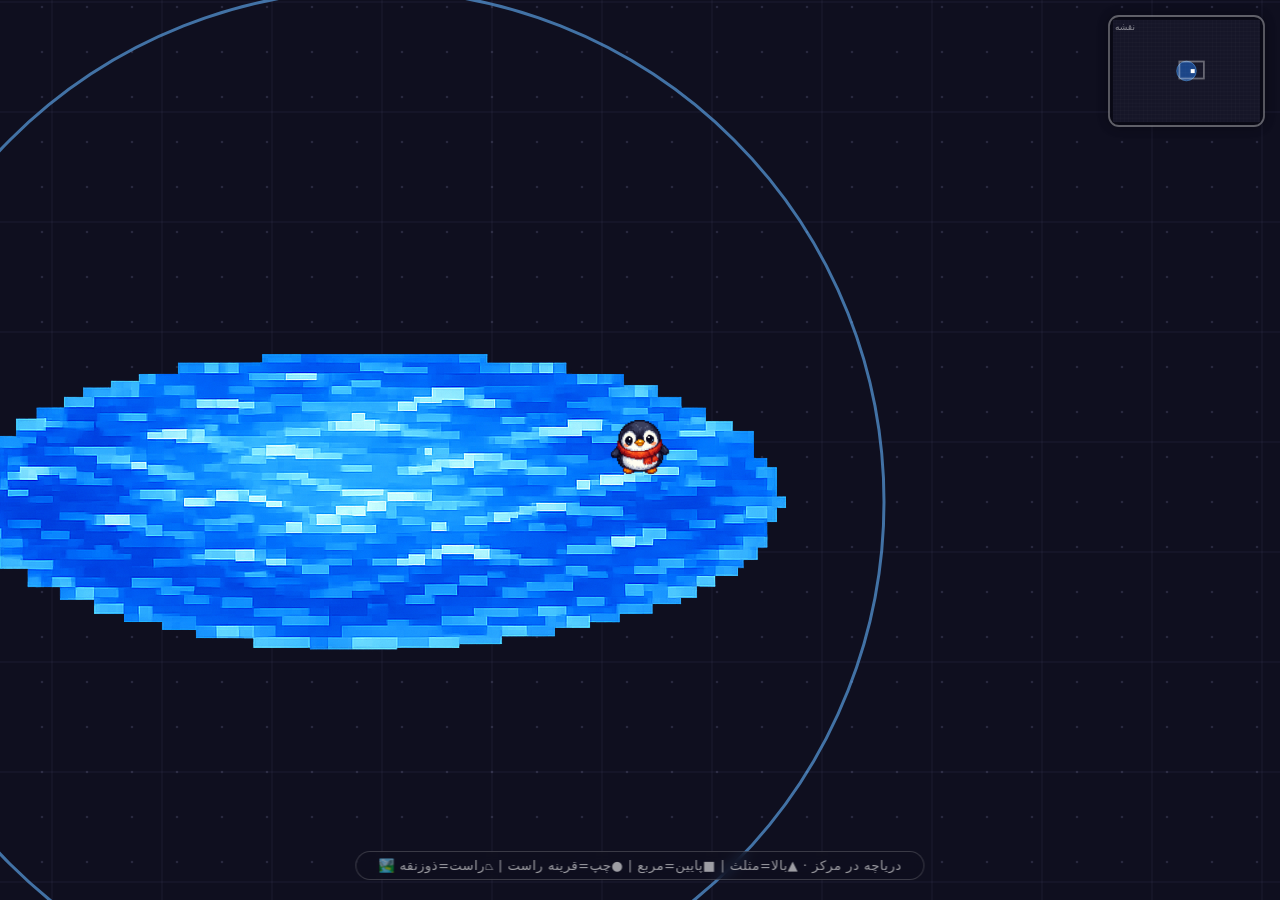
==== index.html @ 9be46e4b "Enhance drawing and collision handling in index.html Refactor drawing functions and update collision" ====
<!DOCTYPE html>
<html lang="fa">
<head>
    <meta charset="UTF-8">
    <meta name="viewport" content="width=device-width, initial-scale=1.0, user-scalable=no">
    <title>دنیای بزرگ · دریاچه · ۴ شکل جهتی با تصاویر</title>
    <style>
        * {
            margin: 0;
            padding: 0;
            box-sizing: border-box;
        }
        body {
            width: 100vw;
            height: 100vh;
            overflow: hidden;
            background: #0a0a14;
            font-family: 'Segoe UI', system-ui, sans-serif;
            touch-action: none;
            cursor: crosshair;
        }
        canvas {
            display: block;
            position: fixed;
            top: 0;
            left: 0;
            width: 100%;
            height: 100%;
        }
        .instruction {
            position: fixed;
            bottom: 20px;
            left: 50%;
            transform: translateX(-50%);
            color: rgba(255, 255, 255, 0.6);
            font-size: 13px;
            letter-spacing: 0.5px;
            pointer-events: none;
            z-index: 10;
            backdrop-filter: blur(6px);
            padding: 6px 22px;
            border-radius: 30px;
            background: rgba(15, 15, 30, 0.55);
            border: 1px solid rgba(255, 255, 255, 0.18);
            text-align: center;
            user-select: none;
        }
    </style>
</head>
<body>
    <canvas id="canvas"></canvas>
    <div class="instruction">🏞️ دریاچه در مرکز · ▲بالا=مثلث | ■پایین=مربع | ●چپ=قرینه راست | ⏢راست=ذوزنقه</div>

    <script>
        (function() {
            const canvas = document.getElementById('canvas');
            const ctx = canvas.getContext('2d');

            // ==================== ابعاد دنیا ====================
            const WORLD_MULTIPLIER = 6;
            let worldWidth = 2400;
            let worldHeight = 1800;

            // ==================== تنظیمات شکل ====================
            const BASE_SIZE = 96;
            const MOVE_SPEED = 2.67;
            const ARRIVAL_THRESHOLD = 2.5;

            let squareWorldX = 400;
            let squareWorldY = 350;

            // وضعیت شکل: 'square', 'triangle', 'circle', 'trapezoid'
            let currentShape = 'square';

            // تایمر چشمک زدن تصویر
            let imageFlashTimer = 0;
            const FLASH_INTERVAL = 6;
            let currentFlashIndex = 0;

            // هدف
            let targetWorldX = 400;
            let targetWorldY = 350;
            let hasTarget = false;

            // مسیر جایگزین
            let waypoints = [];

            let targetAlpha = 0;
            const TARGET_MAX_ALPHA = 0.95;
            const TARGET_FADE_SPEED = 0.028;

            // دنباله
            const trailPositions = [];
            const TRAIL_LENGTH = 12;

            // ==================== دریاچه ====================
            let lakeCenterX = 1200;
            let lakeCenterY = 900;
            let LAKE_RADIUS = 160; // مقدار پیش‌فرض، بعد از لود تصویر به‌روزرسانی میشه
            const LAKE_BUFFER = 14;
            
            let lakeImage = null;
            let lakeImageLoaded = false;

            // ==================== دوربین ====================
            let cameraX = 0;
            let cameraY = 0;
            const CAMERA_MARGIN = 180;

            // ==================== مینیمپ ====================
            const MINIMAP_WIDTH = 155;
            const MINIMAP_HEIGHT = 110;
            const MINIMAP_PADDING = 16;
            const MINIMAP_BORDER_RADIUS = 10;

            // ==================== تصاویر ====================
            const IMAGE_BASE_PATH = 'assets/images/';
            
            const IMAGES = {
                // مثلث
                triangle: IMAGE_BASE_PATH + 'pangghadamposht1.jpeg',
                triangleFlash1: IMAGE_BASE_PATH + 'pangghadamposht2.jpeg',
                triangleFlash2: IMAGE_BASE_PATH + 'pangghadamposht2.jpeg',
                // دایره (چپ) = قرینه تصاویر راست
                circle: IMAGE_BASE_PATH + 'pangghadamrast1.jpeg',
                circleFlash1: IMAGE_BASE_PATH + 'pangghadamrast2.jpeg',
                circleFlash2: IMAGE_BASE_PATH + 'pangghadamrast3.jpeg',
                // ذوزنقه (راست)
                trapezoid: IMAGE_BASE_PATH + 'pangghadamrast1.jpeg',
                trapezoidFlash1: IMAGE_BASE_PATH + 'pangghadamrast2.jpeg',
                trapezoidFlash2: IMAGE_BASE_PATH + 'pangghadamrast3.jpeg',
                // مربع
                square: IMAGE_BASE_PATH + 'pangghadamjolo1.jpeg',
                squareFlash1: IMAGE_BASE_PATH + 'pangghadamjolo2.jpeg',
                squareFlash2: IMAGE_BASE_PATH + 'pangghadamjolo2.jpeg',
            };

            // کش کردن تصاویر
            const imageCache = {};
            function loadImage(src) {
                if (!imageCache[src]) {
                    const img = new Image();
                    img.src = src;
                    imageCache[src] = img;
                }
                return imageCache[src];
            }

            // بارگذاری تصویر دریاچه و تنظیم اندازه مانع
            function loadLakeImage() {
                lakeImage = new Image();
                lakeImage.onload = function() {
                    lakeImageLoaded = true;
                    // اندازه مانع بر اساس بزرگ‌ترین بعد تصویر دریاچه
                    const maxDim = Math.max(lakeImage.width, lakeImage.height);
                    LAKE_RADIUS = maxDim / 2;
                    console.log('دریاچه لود شد. شعاع مانع: ' + LAKE_RADIUS);
                };
                lakeImage.src = IMAGE_BASE_PATH + 'daryache.jpeg';
            }

            // ==================== توابع تصویر ====================
            function getCurrentImage() {
                if (hasTarget && currentFlashIndex === 1) {
                    return getFlash1Image();
                } else if (hasTarget && currentFlashIndex === 2) {
                    return getFlash2Image();
                }
                return getBaseImage();
            }

            function getBaseImage() {
                switch (currentShape) {
                    case 'triangle': return loadImage(IMAGES.triangle);
                    case 'circle': return loadImage(IMAGES.circle);
                    case 'trapezoid': return loadImage(IMAGES.trapezoid);
                    default: return loadImage(IMAGES.square);
                }
            }

            function getFlash1Image() {
                switch (currentShape) {
                    case 'triangle': return loadImage(IMAGES.triangleFlash1);
                    case 'circle': return loadImage(IMAGES.circleFlash1);
                    case 'trapezoid': return loadImage(IMAGES.trapezoidFlash1);
                    default: return loadImage(IMAGES.squareFlash1);
                }
            }

            function getFlash2Image() {
                switch (currentShape) {
                    case 'triangle': return loadImage(IMAGES.triangleFlash2);
                    case 'circle': return loadImage(IMAGES.circleFlash2);
                    case 'trapezoid': return loadImage(IMAGES.trapezoidFlash2);
                    default: return loadImage(IMAGES.squareFlash2);
                }
            }

            // تشخیص اینکه تصویر باید کامل قرینه شود
            function shouldFlipImage() {
                // مثلث در فلش دوم
                if (currentShape === 'triangle' && hasTarget && currentFlashIndex === 2) {
                    return true;
                }
                // دایره (چپ) همیشه قرینه
                if (currentShape === 'circle') {
                    return true;
                }
                return false;
            }

            // تشخیص اینکه فقط نصفه پایین تصویر باید قرینه شود (مخصوص مربع)
            function shouldFlipBottomHalf() {
                if (currentShape === 'square' && hasTarget && currentFlashIndex === 2) {
                    return true;
                }
                return false;
            }

            // ==================== توابع هندسی ====================
            function updateWorldSize() {
                worldWidth = window.innerWidth * WORLD_MULTIPLIER;
                worldHeight = window.innerHeight * WORLD_MULTIPLIER;
                lakeCenterX = worldWidth / 2;
                lakeCenterY = worldHeight / 2;
            }

            function clampSquareToWorld() {
                if (squareWorldX < 0) squareWorldX = 0;
                if (squareWorldY < 0) squareWorldY = 0;
                if (squareWorldX + BASE_SIZE > worldWidth) squareWorldX = worldWidth - BASE_SIZE;
                if (squareWorldY + BASE_SIZE > worldHeight) squareWorldY = worldHeight - BASE_SIZE;
            }

            function isPointInsideLake(px, py, buffer = 0) {
                const dx = px - lakeCenterX;
                const dy = py - lakeCenterY;
                const dist = Math.sqrt(dx * dx + dy * dy);
                return dist < LAKE_RADIUS + buffer;
            }

            function isSquareCollidingWithLake(sx, sy, buffer = 0) {
                const corners = [
                    { x: sx, y: sy },
                    { x: sx + BASE_SIZE, y: sy },
                    { x: sx, y: sy + BASE_SIZE },
                    { x: sx + BASE_SIZE, y: sy + BASE_SIZE }
                ];
                for (const corner of corners) {
                    if (isPointInsideLake(corner.x, corner.y, buffer)) return true;
                }
                const centerX = sx + BASE_SIZE / 2;
                const centerY = sy + BASE_SIZE / 2;
                if (isPointInsideLake(centerX, centerY, buffer)) return true;
                return false;
            }

            function getClosestSafePointOnLake(worldX, worldY) {
                const dx = worldX - lakeCenterX;
                const dy = worldY - lakeCenterY;
                const dist = Math.sqrt(dx * dx + dy * dy);
                if (dist < 0.01) {
                    const angle = Math.random() * Math.PI * 2;
                    return {
                        x: lakeCenterX + Math.cos(angle) * (LAKE_RADIUS + LAKE_BUFFER + BASE_SIZE/2),
                        y: lakeCenterY + Math.sin(angle) * (LAKE_RADIUS + LAKE_BUFFER + BASE_SIZE/2)
                    };
                }
                const safeDist = LAKE_RADIUS + LAKE_BUFFER + BASE_SIZE / 2;
                const normX = dx / dist;
                const normY = dy / dist;
                return {
                    x: lakeCenterX + normX * safeDist,
                    y: lakeCenterY + normY * safeDist
                };
            }

            function doesLineIntersectLake(x1, y1, x2, y2) {
                const dx = x2 - x1;
                const dy = y2 - y1;
                const fx = x1 - lakeCenterX;
                const fy = y1 - lakeCenterY;
                const a = dx * dx + dy * dy;
                const b = 2 * (fx * dx + fy * dy);
                const c = fx * fx + fy * fy - (LAKE_RADIUS + LAKE_BUFFER + BASE_SIZE/2) ** 2;
                let discriminant = b * b - 4 * a * c;
                if (discriminant < 0) return false;
                discriminant = Math.sqrt(discriminant);
                const t1 = (-b - discriminant) / (2 * a);
                const t2 = (-b + discriminant) / (2 * a);
                if (t1 >= 0 && t1 <= 1) return true;
                if (t2 >= 0 && t2 <= 1) return true;
                return false;
            }

            function calculatePathWithLakeAvoidance(fromX, fromY, toX, toY) {
                const path = [];
                if (!doesLineIntersectLake(fromX, fromY, toX, toY)) {
                    return path;
                }
                const fromSafe = getClosestSafePointOnLake(fromX, fromY);
                const toSafe = getClosestSafePointOnLake(toX, toY);
                const angleFrom = Math.atan2(fromSafe.y - lakeCenterY, fromSafe.x - lakeCenterX);
                const angleTo = Math.atan2(toSafe.y - lakeCenterY, toSafe.x - lakeCenterX);
                let angleDiff = angleTo - angleFrom;
                while (angleDiff < -Math.PI) angleDiff += 2 * Math.PI;
                while (angleDiff > Math.PI) angleDiff -= 2 * Math.PI;
                const safeRadius = LAKE_RADIUS + LAKE_BUFFER + BASE_SIZE / 2;
                const midAngle = angleFrom + angleDiff / 2;
                const midPoint = {
                    x: lakeCenterX + Math.cos(midAngle) * safeRadius * 1.4,
                    y: lakeCenterY + Math.sin(midAngle) * safeRadius * 1.4
                };
                midPoint.x = Math.max(BASE_SIZE, Math.min(worldWidth - BASE_SIZE, midPoint.x));
                midPoint.y = Math.max(BASE_SIZE, Math.min(worldHeight - BASE_SIZE, midPoint.y));
                path.push(midPoint);
                return path;
            }

            function updateCamera() {
                const viewWidth = canvas.width;
                const viewHeight = canvas.height;
                const squareCenterX = squareWorldX + BASE_SIZE / 2;
                const squareCenterY = squareWorldY + BASE_SIZE / 2;
                let targetCamX = cameraX;
                let targetCamY = cameraY;
                const leftEdge = cameraX + CAMERA_MARGIN;
                const rightEdge = cameraX + viewWidth - CAMERA_MARGIN;
                const topEdge = cameraY + CAMERA_MARGIN;
                const bottomEdge = cameraY + viewHeight - CAMERA_MARGIN;
                if (squareCenterX < leftEdge) targetCamX = squareCenterX - CAMERA_MARGIN;
                else if (squareCenterX > rightEdge) targetCamX = squareCenterX - viewWidth + CAMERA_MARGIN;
                if (squareCenterY < topEdge) targetCamY = squareCenterY - CAMERA_MARGIN;
                else if (squareCenterY > bottomEdge) targetCamY = squareCenterY - viewHeight + CAMERA_MARGIN;
                if (targetCamX < 0) targetCamX = 0;
                if (targetCamY < 0) targetCamY = 0;
                if (targetCamX + viewWidth > worldWidth) targetCamX = worldWidth - viewWidth;
                if (targetCamY + viewHeight > worldHeight) targetCamY = worldHeight - viewHeight;
                cameraX += (targetCamX - cameraX) * 0.12;
                cameraY += (targetCamY - cameraY) * 0.12;
                cameraX = Math.max(0, Math.min(cameraX, worldWidth - viewWidth));
                cameraY = Math.max(0, Math.min(cameraY, worldHeight - viewHeight));
            }

            function getCanvasCoords(e) {
                const rect = canvas.getBoundingClientRect();
                const scaleX = canvas.width / rect.width;
                const scaleY = canvas.height / rect.height;
                let clientX, clientY;
                if (e.touches) {
                    if (e.touches.length === 0) return null;
                    clientX = e.touches[0].clientX;
                    clientY = e.touches[0].clientY;
                } else {
                    clientX = e.clientX;
                    clientY = e.clientY;
                }
                return {
                    x: (clientX - rect.left) * scaleX,
                    y: (clientY - rect.top) * scaleY
                };
            }

            function screenToWorld(screenX, screenY) {
                return {
                    x: screenX + cameraX,
                    y: screenY + cameraY
                };
            }

            function setTarget(worldX, worldY) {
                if (isPointInsideLake(worldX, worldY, BASE_SIZE/2)) {
                    const safePoint = getClosestSafePointOnLake(worldX, worldY);
                    targetWorldX = safePoint.x;
                    targetWorldY = safePoint.y;
                } else {
                    targetWorldX = Math.max(BASE_SIZE/2, Math.min(worldX, worldWidth - BASE_SIZE/2));
                    targetWorldY = Math.max(BASE_SIZE/2, Math.min(worldY, worldHeight - BASE_SIZE/2));
                }

                const squareCenterX = squareWorldX + BASE_SIZE / 2;
                const squareCenterY = squareWorldY + BASE_SIZE / 2;
                
                const dx = targetWorldX - squareCenterX;
                const dy = targetWorldY - squareCenterY;
                
                if (Math.abs(dx) > Math.abs(dy)) {
                    if (dx > 0) {
                        currentShape = 'trapezoid';
                    } else {
                        currentShape = 'circle';
                    }
                } else {
                    if (dy < 0) {
                        currentShape = 'triangle';
                    } else {
                        currentShape = 'square';
                    }
                }
                
                imageFlashTimer = 0;
                currentFlashIndex = 0;

                const centerX = squareWorldX + BASE_SIZE / 2;
                const centerY = squareWorldY + BASE_SIZE / 2;
                waypoints = calculatePathWithLakeAvoidance(centerX, centerY, targetWorldX, targetWorldY);
                hasTarget = true;
                targetAlpha = TARGET_MAX_ALPHA;
            }

            function onPointerDown(e) {
                e.preventDefault();
                const coords = getCanvasCoords(e);
                if (!coords) return;
                const worldPos = screenToWorld(coords.x, coords.y);
                setTarget(worldPos.x, worldPos.y);
            }

            function preventTouchDefaults(e) {
                e.preventDefault();
            }

               // ==================== به‌روزرسانی ====================
            function update() {
                trailPositions.push({ x: squareWorldX, y: squareWorldY });
                while (trailPositions.length > TRAIL_LENGTH) trailPositions.shift();

                if (hasTarget) {
                    imageFlashTimer++;
                    if (imageFlashTimer >= FLASH_INTERVAL) {
                        imageFlashTimer = 0;
                        currentFlashIndex = (currentFlashIndex + 1) % 3;
                    }
                } else {
                    currentFlashIndex = 0;
                    imageFlashTimer = 0;
                }

                if (hasTarget) {
                    let currentTargetX = targetWorldX;
                    let currentTargetY = targetWorldY;
                    if (waypoints.length > 0) {
                        currentTargetX = waypoints[0].x;
                        currentTargetY = waypoints[0].y;
                    }

                    const centerX = squareWorldX + BASE_SIZE / 2;
                    const centerY = squareWorldY + BASE_SIZE / 2;
                    const dx = currentTargetX - centerX;
                    const dy = currentTargetY - centerY;
                    const distance = Math.sqrt(dx * dx + dy * dy);

                    if (distance <= ARRIVAL_THRESHOLD) {
                        if (waypoints.length > 0) {
                            waypoints.shift();
                        } else {
                            squareWorldX = targetWorldX - BASE_SIZE / 2;
                            squareWorldY = targetWorldY - BASE_SIZE / 2;
                            clampSquareToWorld();
                            hasTarget = false;
                        }
                    } else {
                        const step = Math.min(MOVE_SPEED, distance);
                        const normX = dx / distance;
                        const normY = dy / distance;

                        let newX = squareWorldX + normX * step;
                        let newY = squareWorldY + normY * step;

                        if (isSquareCollidingWithLake(newX, newY, LAKE_BUFFER)) {
                            const obsDx = (newX + BASE_SIZE/2) - lakeCenterX;
                            const obsDy = (newY + BASE_SIZE/2) - lakeCenterY;
                            const obsDist = Math.sqrt(obsDx * obsDx + obsDy * obsDy);
                            
                            if (obsDist > 0.01) {
                                const safeDist = LAKE_RADIUS + LAKE_BUFFER + BASE_SIZE/2;
                                const pushX = lakeCenterX + (obsDx / obsDist) * safeDist;
                                const pushY = lakeCenterY + (obsDy / obsDist) * safeDist;
                                newX = pushX - BASE_SIZE/2;
                                newY = pushY - BASE_SIZE/2;
                            } else {
                                newX = lakeCenterX + LAKE_RADIUS + LAKE_BUFFER + 5;
                                newY = lakeCenterY;
                            }
                            
                            const newCenterX = newX + BASE_SIZE/2;
                            const newCenterY = newY + BASE_SIZE/2;
                            waypoints = calculatePathWithLakeAvoidance(newCenterX, newCenterY, targetWorldX, targetWorldY);
                        }

                        squareWorldX = newX;
                        squareWorldY = newY;
                        clampSquareToWorld();

                        if (isSquareCollidingWithLake(squareWorldX, squareWorldY, 0)) {
                            const safePoint = getClosestSafePointOnLake(
                                squareWorldX + BASE_SIZE/2,
                                squareWorldY + BASE_SIZE/2
                            );
                            squareWorldX = safePoint.x - BASE_SIZE/2;
                            squareWorldY = safePoint.y - BASE_SIZE/2;
                            clampSquareToWorld();
                        }
                    }
                }

                updateCamera();

                if (!hasTarget && targetAlpha > 0) {
                    targetAlpha = Math.max(0, targetAlpha - TARGET_FADE_SPEED);
                } else if (hasTarget) {
                    targetAlpha = TARGET_MAX_ALPHA;
                }
            }

            // ==================== رسم تصاویر ====================
            function drawImageShape(worldX, worldY, alpha = 1.0, scale = 1.0) {
                const size = BASE_SIZE * scale;
                const offset = (BASE_SIZE - size) / 2;
                const x = worldX + offset;
                const y = worldY + offset;

                const img = getCurrentImage();
                if (!img || !img.complete) return;

                ctx.save();
                ctx.globalAlpha = alpha;
                
                if (shouldFlipImage()) {
                    // قرینه کامل
                    ctx.translate(x + size / 2, y);
                    ctx.scale(-1, 1);
                    ctx.drawImage(img, -size / 2, 0, size, size);
                } else if (shouldFlipBottomHalf()) {
                    // رسم نیمه بالایی به صورت عادی
                    ctx.drawImage(img, 0, 0, img.width, img.height / 2, x, y, size, size / 2);
                    
                    // رسم نیمه پایینی به صورت قرینه
                    ctx.save();
                    ctx.beginPath();
                    ctx.rect(x, y + size / 2, size, size / 2);
                    ctx.clip();
                    ctx.translate(x + size / 2, y + size / 2);
                    ctx.scale(-1, 1);
                    ctx.drawImage(img, 0, img.height / 2, img.width, img.height / 2, -size / 2, 0, size, size / 2);
                    ctx.restore();
                } else {
                    ctx.drawImage(img, x, y, size, size);
                }
                
                ctx.restore();
            }

            // ==================== رسم صحنه ====================
            function drawWorld() {
                ctx.clearRect(0, 0, canvas.width, canvas.height);
                ctx.fillStyle = '#0f0f1f';
                ctx.fillRect(0, 0, canvas.width, canvas.height);

                ctx.save();
                ctx.translate(-cameraX, -cameraY);

                // شبکه
                ctx.strokeStyle = 'rgba(180, 180, 255, 0.1)';
                ctx.lineWidth = 0.8;
                const gridStep = 110;
                const startX = Math.floor(cameraX / gridStep) * gridStep;
                const startY = Math.floor(cameraY / gridStep) * gridStep;
                const endX = cameraX + canvas.width + gridStep;
                const endY = cameraY + canvas.height + gridStep;
                for (let x = startX; x <= endX; x += gridStep) {
                    ctx.beginPath();
                    ctx.moveTo(x, startY);
                    ctx.lineTo(x, endY);
                    ctx.stroke();
                }
                for (let y = startY; y <= endY; y += gridStep) {
                    ctx.beginPath();
                    ctx.moveTo(startX, y);
                    ctx.lineTo(endX, y);
                    ctx.stroke();
                }

                // نقاط ریز
                ctx.fillStyle = 'rgba(200, 200, 255, 0.14)';
                const dotStep = 45;
                const dotStartX = Math.floor(cameraX / dotStep) * dotStep;
                const dotStartY = Math.floor(cameraY / dotStep) * dotStep;
                for (let x = dotStartX; x <= endX; x += dotStep) {
                    for (let y = dotStartY; y <= endY; y += dotStep) {
                        ctx.beginPath();
                        ctx.arc(x, y, 1.3, 0, Math.PI * 2);
                        ctx.fill();
                    }
                }

                // مرزهای دنیا
                ctx.strokeStyle = 'rgba(255, 255, 255, 0.5)';
                ctx.lineWidth = 2.5;
                ctx.strokeRect(0, 0, worldWidth, worldHeight);

                // ---- رسم دریاچه ----
                if (lakeImageLoaded && lakeImage && lakeImage.complete) {
                    ctx.save();
                    ctx.beginPath();
                    ctx.arc(lakeCenterX, lakeCenterY, LAKE_RADIUS, 0, Math.PI * 2);
                    ctx.clip();
                    ctx.drawImage(
                        lakeImage,
                        lakeCenterX - LAKE_RADIUS,
                        lakeCenterY - LAKE_RADIUS,
                        LAKE_RADIUS * 2,
                        LAKE_RADIUS * 2
                    );
                    ctx.restore();
                    
                    // حاشیه دریاچه
                    ctx.save();
                    ctx.strokeStyle = 'rgba(100, 180, 255, 0.6)';
                    ctx.lineWidth = 3;
                    ctx.beginPath();
                    ctx.arc(lakeCenterX, lakeCenterY, LAKE_RADIUS, 0, Math.PI * 2);
                    ctx.stroke();
                    ctx.restore();
                } else {
                    // اگر تصویر لود نشده
                    ctx.save();
                    const lakeGrad = ctx.createRadialGradient(
                        lakeCenterX, lakeCenterY, LAKE_RADIUS * 0.3,
                        lakeCenterX, lakeCenterY, LAKE_RADIUS
                    );
                    lakeGrad.addColorStop(0, 'rgba(30, 100, 200, 0.8)');
                    lakeGrad.addColorStop(0.7, 'rgba(20, 60, 150, 0.6)');
                    lakeGrad.addColorStop(1, 'rgba(10, 30, 80, 0.4)');
                    ctx.fillStyle = lakeGrad;
                    ctx.beginPath();
                    ctx.arc(lakeCenterX, lakeCenterY, LAKE_RADIUS, 0, Math.PI * 2);
                    ctx.fill();
                    ctx.strokeStyle = 'rgba(100, 180, 255, 0.6)';
                    ctx.lineWidth = 3;
                    ctx.stroke();
                    ctx.restore();
                }

                // ---- نقاط مسیر ----
                if (waypoints.length > 0 && hasTarget) {
                    ctx.save();
                    ctx.fillStyle = '#ff9f1c';
                    ctx.shadowColor = 'rgba(255, 159, 28, 0.7)';
                    ctx.shadowBlur = 12;
                    for (const wp of waypoints) {
                        ctx.beginPath();
                        ctx.arc(wp.x, wp.y, 5, 0, Math.PI * 2);
                        ctx.fill();
                        ctx.strokeStyle = 'rgba(255,255,255,0.7)';
                        ctx.lineWidth = 1.5;
                        ctx.stroke();
                    }
                    ctx.restore();
                }

                // ---- نشانگر هدف ----
                if (targetAlpha > 0.01) {
                    ctx.save();
                    ctx.globalAlpha = targetAlpha;
                    const grad = ctx.createRadialGradient(targetWorldX, targetWorldY, 3, targetWorldX, targetWorldY, 30);
                    grad.addColorStop(0, 'rgba(255, 255, 255, 0.95)');
                    grad.addColorStop(0.6, 'rgba(255,255,255,0.3)');
                    grad.addColorStop(1, 'rgba(255,255,200,0)');
                    ctx.fillStyle = grad;
                    ctx.shadowColor = 'rgba(255, 255, 255, 0.95)';
                    ctx.shadowBlur = 16;
                    ctx.beginPath();
                    ctx.arc(targetWorldX, targetWorldY, 24, 0, Math.PI * 2);
                    ctx.fill();
                    ctx.fillStyle = '#ffffff';
                    ctx.shadowBlur = 12;
                    ctx.beginPath();
                    ctx.arc(targetWorldX, targetWorldY, 5, 0, Math.PI * 2);
                    ctx.fill();
                    ctx.restore();
                }

                // ---- دنباله ----
                if (trailPositions.length > 1) {
                    for (let i = 0; i < trailPositions.length; i++) {
                        const pos = trailPositions[i];
                        const progress = i / (trailPositions.length - 1 || 1);
                        const alpha = 0.04 + progress * 0.2;
                        const scale = 0.55 + progress * 0.45;
                        drawImageShape(pos.x, pos.y, alpha, scale);
                    }
                }

                // ---- تصویر اصلی ----
                drawImageShape(squareWorldX, squareWorldY, 1.0, 1.0);

                // خط چین به هدف
                if (hasTarget && targetAlpha > 0.15) {
                    ctx.save();
                    ctx.globalAlpha = 0.3;
                    ctx.strokeStyle = '#ffffff';
                    ctx.lineWidth = 1.3;
                    ctx.setLineDash([7, 9]);
                    ctx.beginPath();
                    ctx.moveTo(squareWorldX + BASE_SIZE/2, squareWorldY + BASE_SIZE/2);
                    if (waypoints.length > 0) {
                        ctx.lineTo(waypoints[0].x, waypoints[0].y);
                    } else {
                        ctx.lineTo(targetWorldX, targetWorldY);
                    }
                    ctx.stroke();
                    ctx.restore();
                }

                ctx.restore();
            }

            function drawMinimap() {
                const mmX = canvas.width - MINIMAP_WIDTH - MINIMAP_PADDING;
                const mmY = MINIMAP_PADDING;

                ctx.save();
                ctx.shadowColor = 'rgba(0,0,0,0.5)';
                ctx.shadowBlur = 12;
                ctx.fillStyle = 'rgba(10, 10, 22, 0.75)';
                ctx.strokeStyle = 'rgba(255, 255, 255, 0.35)';
                ctx.lineWidth = 1.8;
                ctx.beginPath();
                ctx.roundRect(mmX, mmY, MINIMAP_WIDTH, MINIMAP_HEIGHT, MINIMAP_BORDER_RADIUS);
                ctx.fill();
                ctx.stroke();
                ctx.restore();

                const margin = 4;
                const mapLeft = mmX + margin;
                const mapTop = mmY + margin;
                const mapWidth = MINIMAP_WIDTH - margin * 2;
                const mapHeight = MINIMAP_HEIGHT - margin * 2;
                const scaleX = mapWidth / worldWidth;
                const scaleY = mapHeight / worldHeight;

                ctx.save();
                ctx.beginPath();
                ctx.roundRect(mmX, mmY, MINIMAP_WIDTH, MINIMAP_HEIGHT, MINIMAP_BORDER_RADIUS);
                ctx.clip();

                ctx.fillStyle = 'rgba(25, 25, 45, 0.8)';
                ctx.fillRect(mapLeft, mapTop, mapWidth, mapHeight);

                // دریاچه در مینیمپ
                const lakeMiniX = mapLeft + lakeCenterX * scaleX;
                const lakeMiniY = mapTop + lakeCenterY * scaleY;
                const lakeMiniR = LAKE_RADIUS * scaleX;
                ctx.fillStyle = 'rgba(30, 100, 200, 0.6)';
                ctx.beginPath();
                ctx.arc(lakeMiniX, lakeMiniY, Math.max(lakeMiniR, 3), 0, Math.PI*2);
                ctx.fill();
                ctx.strokeStyle = 'rgba(100, 180, 255, 0.6)';
                ctx.lineWidth = 0.8;
                ctx.stroke();

                ctx.strokeStyle = 'rgba(255,255,255,0.08)';
                ctx.lineWidth = 0.3;
                for (let wx = 0; wx <= worldWidth; wx += 200) {
                    const sx = mapLeft + wx * scaleX;
                    ctx.beginPath();
                    ctx.moveTo(sx, mapTop);
                    ctx.lineTo(sx, mapTop + mapHeight);
                    ctx.stroke();
                }
                for (let wy = 0; wy <= worldHeight; wy += 200) {
                    const sy = mapTop + wy * scaleY;
                    ctx.beginPath();
                    ctx.moveTo(mapLeft, sy);
                    ctx.lineTo(mapLeft + mapWidth, sy);
                    ctx.stroke();
                }

                const viewLeft = mapLeft + cameraX * scaleX;
                const viewTop = mapTop + cameraY * scaleY;
                const viewW = canvas.width * scaleX;
                const viewH = canvas.height * scaleY;
                ctx.strokeStyle = 'rgba(255, 255, 255, 0.35)';
                ctx.lineWidth = 1.8;
                ctx.strokeRect(viewLeft, viewTop, viewW, viewH);

                const shapeMiniX = mapLeft + squareWorldX * scaleX;
                const shapeMiniY = mapTop + squareWorldY * scaleY;
                const shapeMiniSize = Math.max(4, BASE_SIZE * scaleX);
                
                ctx.fillStyle = '#ffffff';
                ctx.fillRect(shapeMiniX, shapeMiniY, shapeMiniSize, shapeMiniSize);

                if (hasTarget || targetAlpha > 0.1) {
                    const tMiniX = mapLeft + targetWorldX * scaleX;
                    const tMiniY = mapTop + targetWorldY * scaleY;
                    ctx.fillStyle = '#ffffff';
                    ctx.beginPath();
                    ctx.arc(tMiniX, tMiniY, 2.4, 0, 2*Math.PI);
                    ctx.fill();
                }

                ctx.restore();

                ctx.save();
                ctx.font = '9px system-ui';
                ctx.fillStyle = 'rgba(255,255,255,0.5)';
                ctx.fillText('نقشه', mmX + 6, mmY + 14);
                ctx.restore();
            }

            function animationLoop() {
                update();
                drawWorld();
                drawMinimap();
                requestAnimationFrame(animationLoop);
            }

            function resizeCanvas() {
                canvas.width = window.innerWidth;
                canvas.height = window.innerHeight;
                updateWorldSize();
                clampSquareToWorld();
                updateCamera();
            }

            window.addEventListener('resize', resizeCanvas);
            canvas.addEventListener('mousedown', onPointerDown);
            canvas.addEventListener('touchstart', onPointerDown, { passive: false });
            document.addEventListener('touchmove', preventTouchDefaults, { passive: false });
            document.addEventListener('gesturestart', preventTouchDefaults);
            document.addEventListener('gesturechange', preventTouchDefaults);
            document.addEventListener('gestureend', preventTouchDefaults);

            if (!ctx.roundRect) {
                ctx.roundRect = function(x, y, w, h, r) {
                    if (typeof r === 'number') r = { tl: r, tr: r, br: r, bl: r };
                    ctx.beginPath();
                    ctx.moveTo(x + r.tl, y);
                    ctx.lineTo(x + w - r.tr, y);
                    ctx.quadraticCurveTo(x + w, y, x + w, y + r.tr);
                    ctx.lineTo(x + w, y + h - r.br);
                    ctx.quadraticCurveTo(x + w, y + h, x + w - r.br, y + h);
                    ctx.lineTo(x + r.bl, y + h);
                    ctx.quadraticCurveTo(x, y + h, x, y + h - r.bl);
                    ctx.lineTo(x, y + r.tl);
                    ctx.quadraticCurveTo(x, y, x + r.tl, y);
                    ctx.closePath();
                };
            }

            function init() {
                resizeCanvas();
                loadLakeImage();
                squareWorldX = lakeCenterX + LAKE_RADIUS + 60;
                squareWorldY = lakeCenterY - 100;
                currentShape = 'square';
                targetWorldX = squareWorldX + BASE_SIZE/2;
                targetWorldY = squareWorldY + BASE_SIZE/2;
                hasTarget = false;
                targetAlpha = 0;
                waypoints = [];
                trailPositions.length = 0;
                for (let i = 0; i < TRAIL_LENGTH; i++) {
                    trailPositions.push({ x: squareWorldX, y: squareWorldY });
                }
                cameraX = squareWorldX + BASE_SIZE/2 - canvas.width/2;
                cameraY = squareWorldY + BASE_SIZE/2 - canvas.height/2;
                updateCamera();
                animationLoop();
            }

            init();
        })();
    </script>
</body>
</html>
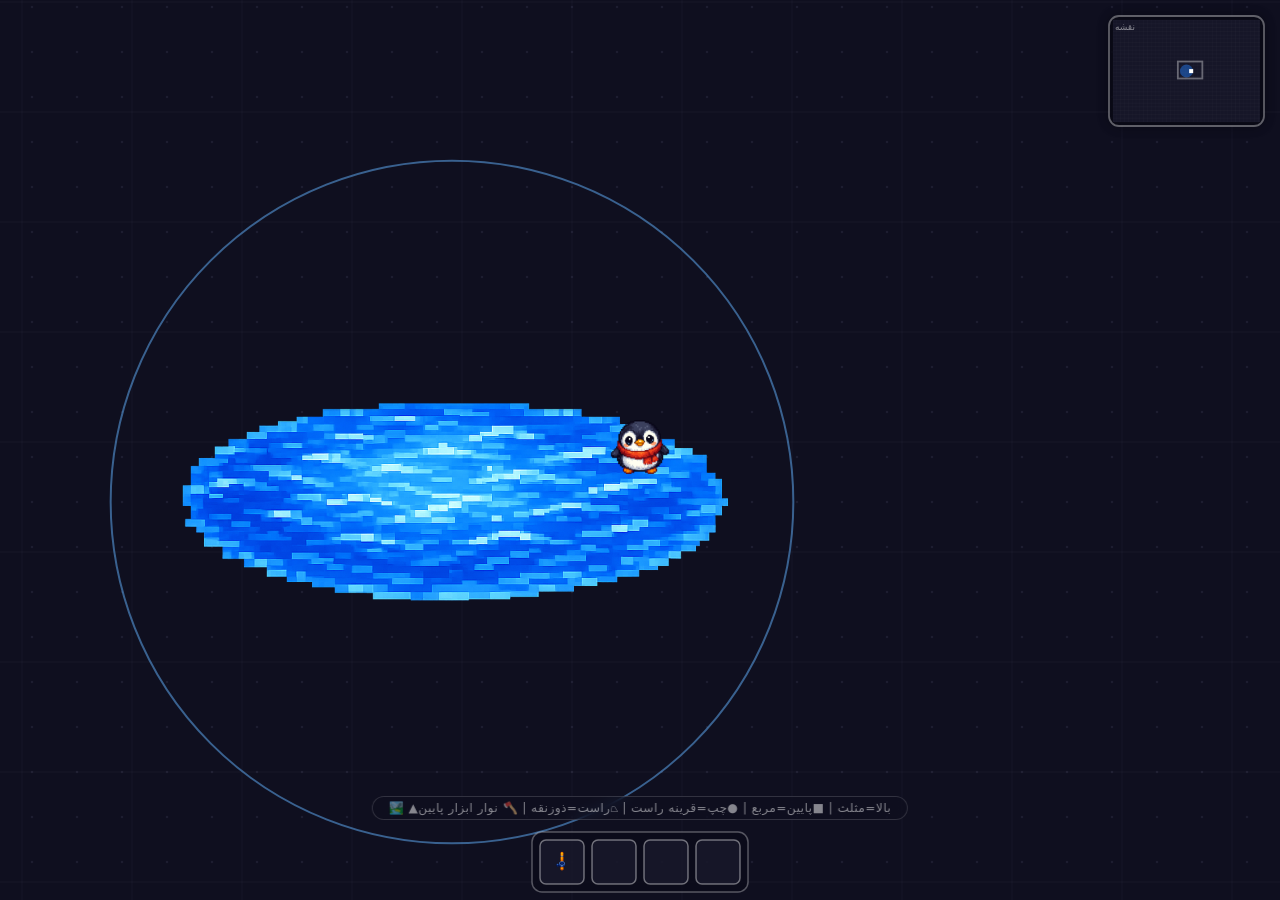
==== commit 5ffe0ccf: "Create index.html" ====
--- a/index.html
+++ b/index.html
@@ -3,7 +3,7 @@
 <head>
     <meta charset="UTF-8">
     <meta name="viewport" content="width=device-width, initial-scale=1.0, user-scalable=no">
-    <title>دنیای بزرگ · دریاچه · ۴ شکل جهتی با تصاویر</title>
+    <title>دنیای بزرگ · دریاچه · نوار ابزار</title>
     <style>
         * {
             margin: 0;
@@ -29,19 +29,19 @@
         }
         .instruction {
             position: fixed;
-            bottom: 20px;
+            bottom: 80px;
             left: 50%;
             transform: translateX(-50%);
-            color: rgba(255, 255, 255, 0.6);
-            font-size: 13px;
+            color: rgba(255, 255, 255, 0.5);
+            font-size: 12px;
             letter-spacing: 0.5px;
             pointer-events: none;
             z-index: 10;
             backdrop-filter: blur(6px);
-            padding: 6px 22px;
-            border-radius: 30px;
-            background: rgba(15, 15, 30, 0.55);
-            border: 1px solid rgba(255, 255, 255, 0.18);
+            padding: 4px 16px;
+            border-radius: 20px;
+            background: rgba(15, 15, 30, 0.5);
+            border: 1px solid rgba(255, 255, 255, 0.15);
             text-align: center;
             user-select: none;
         }
@@ -49,7 +49,7 @@
 </head>
 <body>
     <canvas id="canvas"></canvas>
-    <div class="instruction">🏞️ دریاچه در مرکز · ▲بالا=مثلث | ■پایین=مربع | ●چپ=قرینه راست | ⏢راست=ذوزنقه</div>
+    <div class="instruction">🏞️ ▲بالا=مثلث | ■پایین=مربع | ●چپ=قرینه راست | ⏢راست=ذوزنقه | 🪓 نوار ابزار پایین</div>
 
     <script>
         (function() {
@@ -69,7 +69,6 @@
             let squareWorldX = 400;
             let squareWorldY = 350;
 
-            // وضعیت شکل: 'square', 'triangle', 'circle', 'trapezoid'
             let currentShape = 'square';
 
             // تایمر چشمک زدن تصویر
@@ -96,11 +95,26 @@
             // ==================== دریاچه ====================
             let lakeCenterX = 1200;
             let lakeCenterY = 900;
-            let LAKE_RADIUS = 160; // مقدار پیش‌فرض، بعد از لود تصویر به‌روزرسانی میشه
-            const LAKE_BUFFER = 14;
+            let LAKE_RADIUS = 80;
+            const LAKE_BUFFER = 10;
             
             let lakeImage = null;
             let lakeImageLoaded = false;
+            
+            let backgroundImage = null;
+            let backgroundLoaded = false;
+
+            // ==================== نوار ابزار ====================
+            const TOOLBAR_SQUARE_SIZE = 44;
+            const TOOLBAR_PADDING = 8;
+            const TOOLBAR_Y_OFFSET = 16; // فاصله از پایین صفحه
+            let toolbarSquares = [];
+            let selectedTool = -1; // -1 = هیچی, 0 = چوب
+            
+            // تصویر چوب
+            let choobImage = null;
+            let choobLoaded = false;
+            const WOOD_SIZE_RATIO = 0.5; // چوب نصف پنگوئن
 
             // ==================== دوربین ====================
             let cameraX = 0;
@@ -117,25 +131,20 @@
             const IMAGE_BASE_PATH = 'assets/images/';
             
             const IMAGES = {
-                // مثلث
                 triangle: IMAGE_BASE_PATH + 'pangghadamposht1.jpeg',
                 triangleFlash1: IMAGE_BASE_PATH + 'pangghadamposht2.jpeg',
                 triangleFlash2: IMAGE_BASE_PATH + 'pangghadamposht2.jpeg',
-                // دایره (چپ) = قرینه تصاویر راست
                 circle: IMAGE_BASE_PATH + 'pangghadamrast1.jpeg',
                 circleFlash1: IMAGE_BASE_PATH + 'pangghadamrast2.jpeg',
                 circleFlash2: IMAGE_BASE_PATH + 'pangghadamrast3.jpeg',
-                // ذوزنقه (راست)
                 trapezoid: IMAGE_BASE_PATH + 'pangghadamrast1.jpeg',
                 trapezoidFlash1: IMAGE_BASE_PATH + 'pangghadamrast2.jpeg',
                 trapezoidFlash2: IMAGE_BASE_PATH + 'pangghadamrast3.jpeg',
-                // مربع
                 square: IMAGE_BASE_PATH + 'pangghadamjolo1.jpeg',
                 squareFlash1: IMAGE_BASE_PATH + 'pangghadamjolo2.jpeg',
                 squareFlash2: IMAGE_BASE_PATH + 'pangghadamjolo2.jpeg',
             };
 
-            // کش کردن تصاویر
             const imageCache = {};
             function loadImage(src) {
                 if (!imageCache[src]) {
@@ -146,26 +155,32 @@
                 return imageCache[src];
             }
 
-            // بارگذاری تصویر دریاچه و تنظیم اندازه مانع
-            function loadLakeImage() {
+            function loadInitialImages() {
                 lakeImage = new Image();
                 lakeImage.onload = function() {
                     lakeImageLoaded = true;
-                    // اندازه مانع بر اساس بزرگ‌ترین بعد تصویر دریاچه
                     const maxDim = Math.max(lakeImage.width, lakeImage.height);
-                    LAKE_RADIUS = maxDim / 2;
-                    console.log('دریاچه لود شد. شعاع مانع: ' + LAKE_RADIUS);
+                    LAKE_RADIUS = maxDim / 3;
                 };
                 lakeImage.src = IMAGE_BASE_PATH + 'daryache.jpeg';
+                
+                backgroundImage = new Image();
+                backgroundImage.onload = function() {
+                    backgroundLoaded = true;
+                };
+                backgroundImage.src = IMAGE_BASE_PATH + 'paszamine.jpeg';
+                
+                choobImage = new Image();
+                choobImage.onload = function() {
+                    choobLoaded = true;
+                };
+                choobImage.src = IMAGE_BASE_PATH + 'choob_jolo.jpeg';
             }
 
             // ==================== توابع تصویر ====================
             function getCurrentImage() {
-                if (hasTarget && currentFlashIndex === 1) {
-                    return getFlash1Image();
-                } else if (hasTarget && currentFlashIndex === 2) {
-                    return getFlash2Image();
-                }
+                if (hasTarget && currentFlashIndex === 1) return getFlash1Image();
+                else if (hasTarget && currentFlashIndex === 2) return getFlash2Image();
                 return getBaseImage();
             }
 
@@ -196,25 +211,40 @@
                 }
             }
 
-            // تشخیص اینکه تصویر باید کامل قرینه شود
             function shouldFlipImage() {
-                // مثلث در فلش دوم
-                if (currentShape === 'triangle' && hasTarget && currentFlashIndex === 2) {
-                    return true;
-                }
-                // دایره (چپ) همیشه قرینه
-                if (currentShape === 'circle') {
-                    return true;
-                }
+                if (currentShape === 'triangle' && hasTarget && currentFlashIndex === 2) return true;
+                if (currentShape === 'circle') return true;
                 return false;
             }
 
-            // تشخیص اینکه فقط نصفه پایین تصویر باید قرینه شود (مخصوص مربع)
             function shouldFlipBottomHalf() {
-                if (currentShape === 'square' && hasTarget && currentFlashIndex === 2) {
-                    return true;
-                }
+                if (currentShape === 'square' && hasTarget && currentFlashIndex === 2) return true;
                 return false;
+            }
+
+            // ==================== محاسبه موقعیت چوب ====================
+            function getWoodPosition() {
+                // مرکز پنگوئن
+                const centerX = squareWorldX + BASE_SIZE / 2;
+                const centerY = squareWorldY + BASE_SIZE / 2;
+                const woodSize = BASE_SIZE * WOOD_SIZE_RATIO;
+                
+                // موقعیت چوب مماس با بال چپ پنگوئن
+                // بال چپ پنگوئن سمت چپ تصویر هست (با توجه به قرینه بودن یا نبودن)
+                let woodX, woodY;
+                
+                if (shouldFlipImage()) {
+                    // وقتی پنگوئن قرینه است (رو به چپ)، بال چپ سمت راست تصویر است
+                    woodX = squareWorldX + BASE_SIZE - woodSize;
+                } else {
+                    // حالت عادی: بال چپ سمت چپ تصویر است
+                    woodX = squareWorldX;
+                }
+                
+                // چوب در ارتفاع وسط پنگوئن قرار می‌گیرد
+                woodY = centerY - woodSize / 2;
+                
+                return { x: woodX, y: woodY, size: woodSize };
             }
 
             // ==================== توابع هندسی ====================
@@ -295,9 +325,7 @@
 
             function calculatePathWithLakeAvoidance(fromX, fromY, toX, toY) {
                 const path = [];
-                if (!doesLineIntersectLake(fromX, fromY, toX, toY)) {
-                    return path;
-                }
+                if (!doesLineIntersectLake(fromX, fromY, toX, toY)) return path;
                 const fromSafe = getClosestSafePointOnLake(fromX, fromY);
                 const toSafe = getClosestSafePointOnLake(toX, toY);
                 const angleFrom = Math.atan2(fromSafe.y - lakeCenterY, fromSafe.x - lakeCenterX);
@@ -368,6 +396,23 @@
                 };
             }
 
+            // بررسی کلیک روی نوار ابزار
+            function isClickOnToolbar(screenX, screenY) {
+                const totalWidth = toolbarSquares.length * (TOOLBAR_SQUARE_SIZE + TOOLBAR_PADDING) - TOOLBAR_PADDING;
+                const startX = (canvas.width - totalWidth) / 2;
+                const startY = canvas.height - TOOLBAR_SQUARE_SIZE - TOOLBAR_Y_OFFSET;
+                
+                for (let i = 0; i < toolbarSquares.length; i++) {
+                    const sx = startX + i * (TOOLBAR_SQUARE_SIZE + TOOLBAR_PADDING);
+                    const sy = startY;
+                    if (screenX >= sx && screenX <= sx + TOOLBAR_SQUARE_SIZE &&
+                        screenY >= sy && screenY <= sy + TOOLBAR_SQUARE_SIZE) {
+                        return i;
+                    }
+                }
+                return -1;
+            }
+
             function setTarget(worldX, worldY) {
                 if (isPointInsideLake(worldX, worldY, BASE_SIZE/2)) {
                     const safePoint = getClosestSafePointOnLake(worldX, worldY);
@@ -380,30 +425,20 @@
 
                 const squareCenterX = squareWorldX + BASE_SIZE / 2;
                 const squareCenterY = squareWorldY + BASE_SIZE / 2;
-                
                 const dx = targetWorldX - squareCenterX;
                 const dy = targetWorldY - squareCenterY;
                 
                 if (Math.abs(dx) > Math.abs(dy)) {
-                    if (dx > 0) {
-                        currentShape = 'trapezoid';
-                    } else {
-                        currentShape = 'circle';
-                    }
+                    if (dx > 0) currentShape = 'trapezoid';
+                    else currentShape = 'circle';
                 } else {
-                    if (dy < 0) {
-                        currentShape = 'triangle';
-                    } else {
-                        currentShape = 'square';
-                    }
+                    if (dy < 0) currentShape = 'triangle';
+                    else currentShape = 'square';
                 }
                 
                 imageFlashTimer = 0;
                 currentFlashIndex = 0;
-
-                const centerX = squareWorldX + BASE_SIZE / 2;
-                const centerY = squareWorldY + BASE_SIZE / 2;
-                waypoints = calculatePathWithLakeAvoidance(centerX, centerY, targetWorldX, targetWorldY);
+                waypoints = calculatePathWithLakeAvoidance(squareCenterX, squareCenterY, targetWorldX, targetWorldY);
                 hasTarget = true;
                 targetAlpha = TARGET_MAX_ALPHA;
             }
@@ -412,6 +447,19 @@
                 e.preventDefault();
                 const coords = getCanvasCoords(e);
                 if (!coords) return;
+                
+                // بررسی نوار ابزار
+                const toolIndex = isClickOnToolbar(coords.x, coords.y);
+                if (toolIndex >= 0) {
+                    if (selectedTool === toolIndex) {
+                        selectedTool = -1; // دوبار کلیک = لغو انتخاب
+                    } else {
+                        selectedTool = toolIndex;
+                    }
+                    return;
+                }
+                
+                // کلیک روی دنیا
                 const worldPos = screenToWorld(coords.x, coords.y);
                 setTarget(worldPos.x, worldPos.y);
             }
@@ -420,7 +468,7 @@
                 e.preventDefault();
             }
 
-               // ==================== به‌روزرسانی ====================
+                // ==================== به‌روزرسانی ====================
             function update() {
                 trailPositions.push({ x: squareWorldX, y: squareWorldY });
                 while (trailPositions.length > TRAIL_LENGTH) trailPositions.shift();
@@ -463,7 +511,6 @@
                         const step = Math.min(MOVE_SPEED, distance);
                         const normX = dx / distance;
                         const normY = dy / distance;
-
                         let newX = squareWorldX + normX * step;
                         let newY = squareWorldY + normY * step;
 
@@ -471,21 +518,15 @@
                             const obsDx = (newX + BASE_SIZE/2) - lakeCenterX;
                             const obsDy = (newY + BASE_SIZE/2) - lakeCenterY;
                             const obsDist = Math.sqrt(obsDx * obsDx + obsDy * obsDy);
-                            
                             if (obsDist > 0.01) {
                                 const safeDist = LAKE_RADIUS + LAKE_BUFFER + BASE_SIZE/2;
-                                const pushX = lakeCenterX + (obsDx / obsDist) * safeDist;
-                                const pushY = lakeCenterY + (obsDy / obsDist) * safeDist;
-                                newX = pushX - BASE_SIZE/2;
-                                newY = pushY - BASE_SIZE/2;
+                                newX = lakeCenterX + (obsDx / obsDist) * safeDist - BASE_SIZE/2;
+                                newY = lakeCenterY + (obsDy / obsDist) * safeDist - BASE_SIZE/2;
                             } else {
                                 newX = lakeCenterX + LAKE_RADIUS + LAKE_BUFFER + 5;
                                 newY = lakeCenterY;
                             }
-                            
-                            const newCenterX = newX + BASE_SIZE/2;
-                            const newCenterY = newY + BASE_SIZE/2;
-                            waypoints = calculatePathWithLakeAvoidance(newCenterX, newCenterY, targetWorldX, targetWorldY);
+                            waypoints = calculatePathWithLakeAvoidance(newX + BASE_SIZE/2, newY + BASE_SIZE/2, targetWorldX, targetWorldY);
                         }
 
                         squareWorldX = newX;
@@ -493,10 +534,7 @@
                         clampSquareToWorld();
 
                         if (isSquareCollidingWithLake(squareWorldX, squareWorldY, 0)) {
-                            const safePoint = getClosestSafePointOnLake(
-                                squareWorldX + BASE_SIZE/2,
-                                squareWorldY + BASE_SIZE/2
-                            );
+                            const safePoint = getClosestSafePointOnLake(squareWorldX + BASE_SIZE/2, squareWorldY + BASE_SIZE/2);
                             squareWorldX = safePoint.x - BASE_SIZE/2;
                             squareWorldY = safePoint.y - BASE_SIZE/2;
                             clampSquareToWorld();
@@ -513,13 +551,12 @@
                 }
             }
 
-            // ==================== رسم تصاویر ====================
+            // ==================== رسم ====================
             function drawImageShape(worldX, worldY, alpha = 1.0, scale = 1.0) {
                 const size = BASE_SIZE * scale;
                 const offset = (BASE_SIZE - size) / 2;
                 const x = worldX + offset;
                 const y = worldY + offset;
-
                 const img = getCurrentImage();
                 if (!img || !img.complete) return;
 
@@ -527,15 +564,11 @@
                 ctx.globalAlpha = alpha;
                 
                 if (shouldFlipImage()) {
-                    // قرینه کامل
                     ctx.translate(x + size / 2, y);
                     ctx.scale(-1, 1);
                     ctx.drawImage(img, -size / 2, 0, size, size);
                 } else if (shouldFlipBottomHalf()) {
-                    // رسم نیمه بالایی به صورت عادی
                     ctx.drawImage(img, 0, 0, img.width, img.height / 2, x, y, size, size / 2);
-                    
-                    // رسم نیمه پایینی به صورت قرینه
                     ctx.save();
                     ctx.beginPath();
                     ctx.rect(x, y + size / 2, size, size / 2);
@@ -547,21 +580,101 @@
                 } else {
                     ctx.drawImage(img, x, y, size, size);
                 }
-                
                 ctx.restore();
             }
 
-            // ==================== رسم صحنه ====================
+            function drawWoodOnPenguin() {
+                if (selectedTool !== 0 || !choobLoaded || !choobImage.complete) return;
+                
+                const woodPos = getWoodPosition();
+                ctx.save();
+                ctx.drawImage(choobImage, woodPos.x, woodPos.y, woodPos.size, woodPos.size);
+                ctx.restore();
+            }
+
+            function drawToolbar() {
+                const totalWidth = 4 * (TOOLBAR_SQUARE_SIZE + TOOLBAR_PADDING) - TOOLBAR_PADDING;
+                const startX = (canvas.width - totalWidth) / 2;
+                const startY = canvas.height - TOOLBAR_SQUARE_SIZE - TOOLBAR_Y_OFFSET;
+                
+                // ذخیره موقعیت‌ها برای تشخیص کلیک
+                toolbarSquares = [];
+                for (let i = 0; i < 4; i++) {
+                    toolbarSquares.push({
+                        x: startX + i * (TOOLBAR_SQUARE_SIZE + TOOLBAR_PADDING),
+                        y: startY,
+                        size: TOOLBAR_SQUARE_SIZE
+                    });
+                }
+                
+                // رسم پس‌زمینه نوار ابزار
+                ctx.save();
+                ctx.fillStyle = 'rgba(10, 10, 25, 0.8)';
+                ctx.strokeStyle = 'rgba(255, 255, 255, 0.3)';
+                ctx.lineWidth = 1.5;
+                const barX = startX - TOOLBAR_PADDING;
+                const barY = startY - TOOLBAR_PADDING;
+                const barW = totalWidth + TOOLBAR_PADDING * 2;
+                const barH = TOOLBAR_SQUARE_SIZE + TOOLBAR_PADDING * 2;
+                ctx.beginPath();
+                ctx.roundRect(barX, barY, barW, barH, 10);
+                ctx.fill();
+                ctx.stroke();
+                ctx.restore();
+                
+                // رسم مربع‌ها
+                for (let i = 0; i < toolbarSquares.length; i++) {
+                    const sq = toolbarSquares[i];
+                    
+                    ctx.save();
+                    
+                    // مربع
+                    if (selectedTool === i) {
+                        ctx.fillStyle = 'rgba(34, 197, 94, 0.3)';
+                        ctx.strokeStyle = '#22c55e';
+                        ctx.lineWidth = 3;
+                        ctx.shadowColor = 'rgba(34, 197, 94, 0.6)';
+                        ctx.shadowBlur = 8;
+                    } else {
+                        ctx.fillStyle = 'rgba(30, 30, 50, 0.6)';
+                        ctx.strokeStyle = 'rgba(255, 255, 255, 0.4)';
+                        ctx.lineWidth = 1.5;
+                        ctx.shadowColor = 'transparent';
+                        ctx.shadowBlur = 0;
+                    }
+                    
+                    ctx.beginPath();
+                    ctx.roundRect(sq.x, sq.y, sq.size, sq.size, 6);
+                    ctx.fill();
+                    ctx.stroke();
+                    ctx.restore();
+                    
+                    // تصویر چوب در مربع اول
+                    if (i === 0 && choobLoaded && choobImage.complete) {
+                        const imgPadding = 6;
+                        ctx.save();
+                        ctx.drawImage(choobImage, sq.x + imgPadding, sq.y + imgPadding, sq.size - imgPadding * 2, sq.size - imgPadding * 2);
+                        ctx.restore();
+                    }
+                }
+            }
+
             function drawWorld() {
                 ctx.clearRect(0, 0, canvas.width, canvas.height);
-                ctx.fillStyle = '#0f0f1f';
-                ctx.fillRect(0, 0, canvas.width, canvas.height);
+                
+                // پس‌زمینه
+                if (backgroundLoaded && backgroundImage.complete) {
+                    ctx.drawImage(backgroundImage, 0, 0, canvas.width, canvas.height);
+                } else {
+                    ctx.fillStyle = '#0f0f1f';
+                    ctx.fillRect(0, 0, canvas.width, canvas.height);
+                }
 
                 ctx.save();
                 ctx.translate(-cameraX, -cameraY);
 
                 // شبکه
-                ctx.strokeStyle = 'rgba(180, 180, 255, 0.1)';
+                ctx.strokeStyle = 'rgba(180, 180, 255, 0.06)';
                 ctx.lineWidth = 0.8;
                 const gridStep = 110;
                 const startX = Math.floor(cameraX / gridStep) * gridStep;
@@ -582,12 +695,10 @@
                 }
 
                 // نقاط ریز
-                ctx.fillStyle = 'rgba(200, 200, 255, 0.14)';
+                ctx.fillStyle = 'rgba(200, 200, 255, 0.08)';
                 const dotStep = 45;
-                const dotStartX = Math.floor(cameraX / dotStep) * dotStep;
-                const dotStartY = Math.floor(cameraY / dotStep) * dotStep;
-                for (let x = dotStartX; x <= endX; x += dotStep) {
-                    for (let y = dotStartY; y <= endY; y += dotStep) {
+                for (let x = Math.floor(cameraX / dotStep) * dotStep; x <= endX; x += dotStep) {
+                    for (let y = Math.floor(cameraY / dotStep) * dotStep; y <= endY; y += dotStep) {
                         ctx.beginPath();
                         ctx.arc(x, y, 1.3, 0, Math.PI * 2);
                         ctx.fill();
@@ -595,54 +706,28 @@
                 }
 
                 // مرزهای دنیا
-                ctx.strokeStyle = 'rgba(255, 255, 255, 0.5)';
+                ctx.strokeStyle = 'rgba(255, 255, 255, 0.4)';
                 ctx.lineWidth = 2.5;
                 ctx.strokeRect(0, 0, worldWidth, worldHeight);
 
-                // ---- رسم دریاچه ----
-                if (lakeImageLoaded && lakeImage && lakeImage.complete) {
+                // دریاچه
+                if (lakeImageLoaded && lakeImage.complete) {
                     ctx.save();
                     ctx.beginPath();
                     ctx.arc(lakeCenterX, lakeCenterY, LAKE_RADIUS, 0, Math.PI * 2);
                     ctx.clip();
-                    ctx.drawImage(
-                        lakeImage,
-                        lakeCenterX - LAKE_RADIUS,
-                        lakeCenterY - LAKE_RADIUS,
-                        LAKE_RADIUS * 2,
-                        LAKE_RADIUS * 2
-                    );
+                    ctx.drawImage(lakeImage, lakeCenterX - LAKE_RADIUS, lakeCenterY - LAKE_RADIUS, LAKE_RADIUS * 2, LAKE_RADIUS * 2);
                     ctx.restore();
-                    
-                    // حاشیه دریاچه
                     ctx.save();
-                    ctx.strokeStyle = 'rgba(100, 180, 255, 0.6)';
-                    ctx.lineWidth = 3;
+                    ctx.strokeStyle = 'rgba(100, 180, 255, 0.5)';
+                    ctx.lineWidth = 2;
                     ctx.beginPath();
                     ctx.arc(lakeCenterX, lakeCenterY, LAKE_RADIUS, 0, Math.PI * 2);
                     ctx.stroke();
                     ctx.restore();
-                } else {
-                    // اگر تصویر لود نشده
-                    ctx.save();
-                    const lakeGrad = ctx.createRadialGradient(
-                        lakeCenterX, lakeCenterY, LAKE_RADIUS * 0.3,
-                        lakeCenterX, lakeCenterY, LAKE_RADIUS
-                    );
-                    lakeGrad.addColorStop(0, 'rgba(30, 100, 200, 0.8)');
-                    lakeGrad.addColorStop(0.7, 'rgba(20, 60, 150, 0.6)');
-                    lakeGrad.addColorStop(1, 'rgba(10, 30, 80, 0.4)');
-                    ctx.fillStyle = lakeGrad;
-                    ctx.beginPath();
-                    ctx.arc(lakeCenterX, lakeCenterY, LAKE_RADIUS, 0, Math.PI * 2);
-                    ctx.fill();
-                    ctx.strokeStyle = 'rgba(100, 180, 255, 0.6)';
-                    ctx.lineWidth = 3;
-                    ctx.stroke();
-                    ctx.restore();
-                }
-
-                // ---- نقاط مسیر ----
+                }
+
+                // نقاط مسیر
                 if (waypoints.length > 0 && hasTarget) {
                     ctx.save();
                     ctx.fillStyle = '#ff9f1c';
@@ -652,14 +737,11 @@
                         ctx.beginPath();
                         ctx.arc(wp.x, wp.y, 5, 0, Math.PI * 2);
                         ctx.fill();
-                        ctx.strokeStyle = 'rgba(255,255,255,0.7)';
-                        ctx.lineWidth = 1.5;
-                        ctx.stroke();
                     }
                     ctx.restore();
                 }
 
-                // ---- نشانگر هدف ----
+                // نشانگر هدف
                 if (targetAlpha > 0.01) {
                     ctx.save();
                     ctx.globalAlpha = targetAlpha;
@@ -668,20 +750,17 @@
                     grad.addColorStop(0.6, 'rgba(255,255,255,0.3)');
                     grad.addColorStop(1, 'rgba(255,255,200,0)');
                     ctx.fillStyle = grad;
-                    ctx.shadowColor = 'rgba(255, 255, 255, 0.95)';
-                    ctx.shadowBlur = 16;
                     ctx.beginPath();
                     ctx.arc(targetWorldX, targetWorldY, 24, 0, Math.PI * 2);
                     ctx.fill();
                     ctx.fillStyle = '#ffffff';
-                    ctx.shadowBlur = 12;
                     ctx.beginPath();
                     ctx.arc(targetWorldX, targetWorldY, 5, 0, Math.PI * 2);
                     ctx.fill();
                     ctx.restore();
                 }
 
-                // ---- دنباله ----
+                // دنباله
                 if (trailPositions.length > 1) {
                     for (let i = 0; i < trailPositions.length; i++) {
                         const pos = trailPositions[i];
@@ -692,8 +771,11 @@
                     }
                 }
 
-                // ---- تصویر اصلی ----
+                // تصویر اصلی
                 drawImageShape(squareWorldX, squareWorldY, 1.0, 1.0);
+                
+                // چوب مماس با پنگوئن
+                drawWoodOnPenguin();
 
                 // خط چین به هدف
                 if (hasTarget && targetAlpha > 0.15) {
@@ -714,6 +796,9 @@
                 }
 
                 ctx.restore();
+                
+                 // نوار ابزار (بیرون از translate دوربین)
+                drawToolbar();
             }
 
             function drawMinimap() {
@@ -748,7 +833,6 @@
                 ctx.fillStyle = 'rgba(25, 25, 45, 0.8)';
                 ctx.fillRect(mapLeft, mapTop, mapWidth, mapHeight);
 
-                // دریاچه در مینیمپ
                 const lakeMiniX = mapLeft + lakeCenterX * scaleX;
                 const lakeMiniY = mapTop + lakeCenterY * scaleY;
                 const lakeMiniR = LAKE_RADIUS * scaleX;
@@ -756,48 +840,33 @@
                 ctx.beginPath();
                 ctx.arc(lakeMiniX, lakeMiniY, Math.max(lakeMiniR, 3), 0, Math.PI*2);
                 ctx.fill();
-                ctx.strokeStyle = 'rgba(100, 180, 255, 0.6)';
-                ctx.lineWidth = 0.8;
-                ctx.stroke();
 
                 ctx.strokeStyle = 'rgba(255,255,255,0.08)';
                 ctx.lineWidth = 0.3;
                 for (let wx = 0; wx <= worldWidth; wx += 200) {
-                    const sx = mapLeft + wx * scaleX;
-                    ctx.beginPath();
-                    ctx.moveTo(sx, mapTop);
-                    ctx.lineTo(sx, mapTop + mapHeight);
+                    ctx.beginPath();
+                    ctx.moveTo(mapLeft + wx * scaleX, mapTop);
+                    ctx.lineTo(mapLeft + wx * scaleX, mapTop + mapHeight);
                     ctx.stroke();
                 }
                 for (let wy = 0; wy <= worldHeight; wy += 200) {
-                    const sy = mapTop + wy * scaleY;
-                    ctx.beginPath();
-                    ctx.moveTo(mapLeft, sy);
-                    ctx.lineTo(mapLeft + mapWidth, sy);
+                    ctx.beginPath();
+                    ctx.moveTo(mapLeft, mapTop + wy * scaleY);
+                    ctx.lineTo(mapLeft + mapWidth, mapTop + wy * scaleY);
                     ctx.stroke();
                 }
 
-                const viewLeft = mapLeft + cameraX * scaleX;
-                const viewTop = mapTop + cameraY * scaleY;
-                const viewW = canvas.width * scaleX;
-                const viewH = canvas.height * scaleY;
                 ctx.strokeStyle = 'rgba(255, 255, 255, 0.35)';
                 ctx.lineWidth = 1.8;
-                ctx.strokeRect(viewLeft, viewTop, viewW, viewH);
-
-                const shapeMiniX = mapLeft + squareWorldX * scaleX;
-                const shapeMiniY = mapTop + squareWorldY * scaleY;
-                const shapeMiniSize = Math.max(4, BASE_SIZE * scaleX);
-                
+                ctx.strokeRect(mapLeft + cameraX * scaleX, mapTop + cameraY * scaleY, canvas.width * scaleX, canvas.height * scaleY);
+
                 ctx.fillStyle = '#ffffff';
-                ctx.fillRect(shapeMiniX, shapeMiniY, shapeMiniSize, shapeMiniSize);
+                ctx.fillRect(mapLeft + squareWorldX * scaleX, mapTop + squareWorldY * scaleY, Math.max(4, BASE_SIZE * scaleX), Math.max(4, BASE_SIZE * scaleX));
 
                 if (hasTarget || targetAlpha > 0.1) {
-                    const tMiniX = mapLeft + targetWorldX * scaleX;
-                    const tMiniY = mapTop + targetWorldY * scaleY;
                     ctx.fillStyle = '#ffffff';
                     ctx.beginPath();
-                    ctx.arc(tMiniX, tMiniY, 2.4, 0, 2*Math.PI);
+                    ctx.arc(mapLeft + targetWorldX * scaleX, mapTop + targetWorldY * scaleY, 2.4, 0, 2*Math.PI);
                     ctx.fill();
                 }
 
@@ -852,7 +921,7 @@
 
             function init() {
                 resizeCanvas();
-                loadLakeImage();
+                loadInitialImages();
                 squareWorldX = lakeCenterX + LAKE_RADIUS + 60;
                 squareWorldY = lakeCenterY - 100;
                 currentShape = 'square';
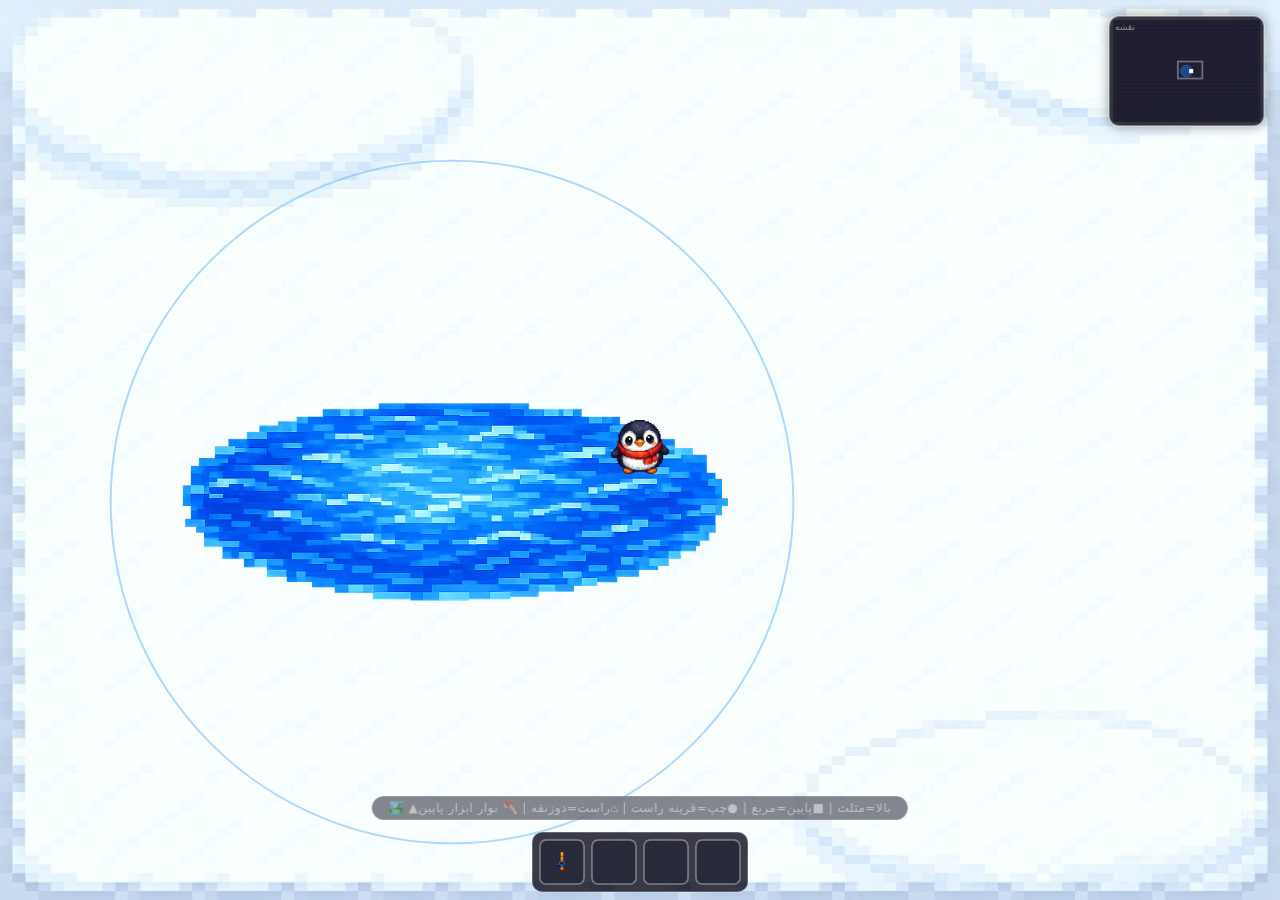
==== commit 3551bcf8: "Create index.html" ====
--- a/index.html
+++ b/index.html
@@ -468,7 +468,7 @@
                 e.preventDefault();
             }
 
-                // ==================== به‌روزرسانی ====================
+             // ==================== به‌روزرسانی ====================
             function update() {
                 trailPositions.push({ x: squareWorldX, y: squareWorldY });
                 while (trailPositions.length > TRAIL_LENGTH) trailPositions.shift();
@@ -797,7 +797,49 @@
 
                 ctx.restore();
                 
-                 // نوار ابزار (بیرون از translate دوربین)
+                // نوار ابزار (بیرون از translate             }
+
+            function animationLoop() {
+                update();
+                drawWorld();
+                drawMinimap();
+                requestAnimationFrame(animationLoop);
+            }
+
+            function resizeCanvas() {
+                canvas.width = window.innerWidth;
+                canvas.height = window.innerHeight;
+                updateWorldSize();
+                clampSquareToWorld();
+                updateCamera();
+            }
+
+            window.addEventListener('resize', resizeCanvas);
+            canvas.addEventListener('mousedown', onPointerDown);
+            canvas.addEventListener('touchstart', onPointerDown, { passive: false });
+            document.addEventListener('touchmove', preventTouchDefaults, { passive: false });
+            document.addEventListener('gesturestart', preventTouchDefaults);
+            document.addEventListener('gesturechange', preventTouchDefaults);
+            document.addEventListener('gestureend', preventTouchDefaults);
+
+            if (!ctx.roundRect) {
+                ctx.roundRect = function(x, y, w, h, r) {
+                    if (typeof r === 'number') r = { tl: r, tr: r, br: r, bl: r };
+                    ctx.beginPath();
+                    ctx.moveTo(x + r.tl, y);
+                    ctx.lineTo(x + w - r.tr, y);
+                    ctx.quadraticCurveTo(x + w, y, x + w, y + r.tr);
+                    ctx.lineTo(x + w, y + h - r.br);
+                    ctx.quadraticCurveTo(x + w, y + h, x + w - r.br, y + h);
+                    ctx.lineTo(x + r.bl, y + h);
+                    ctx.quadraticCurveTo(x, y + h, x, y + h - r.bl);
+                    ctx.lineTo(x, y + r.tl);
+                    ctx.quadraticCurveTo(x, y, x + r.tl, y);
+                    ctx.closePath();
+                };
+            }
+
+             // نوار ابزار (بیرون از translate دوربین)
                 drawToolbar();
             }
 
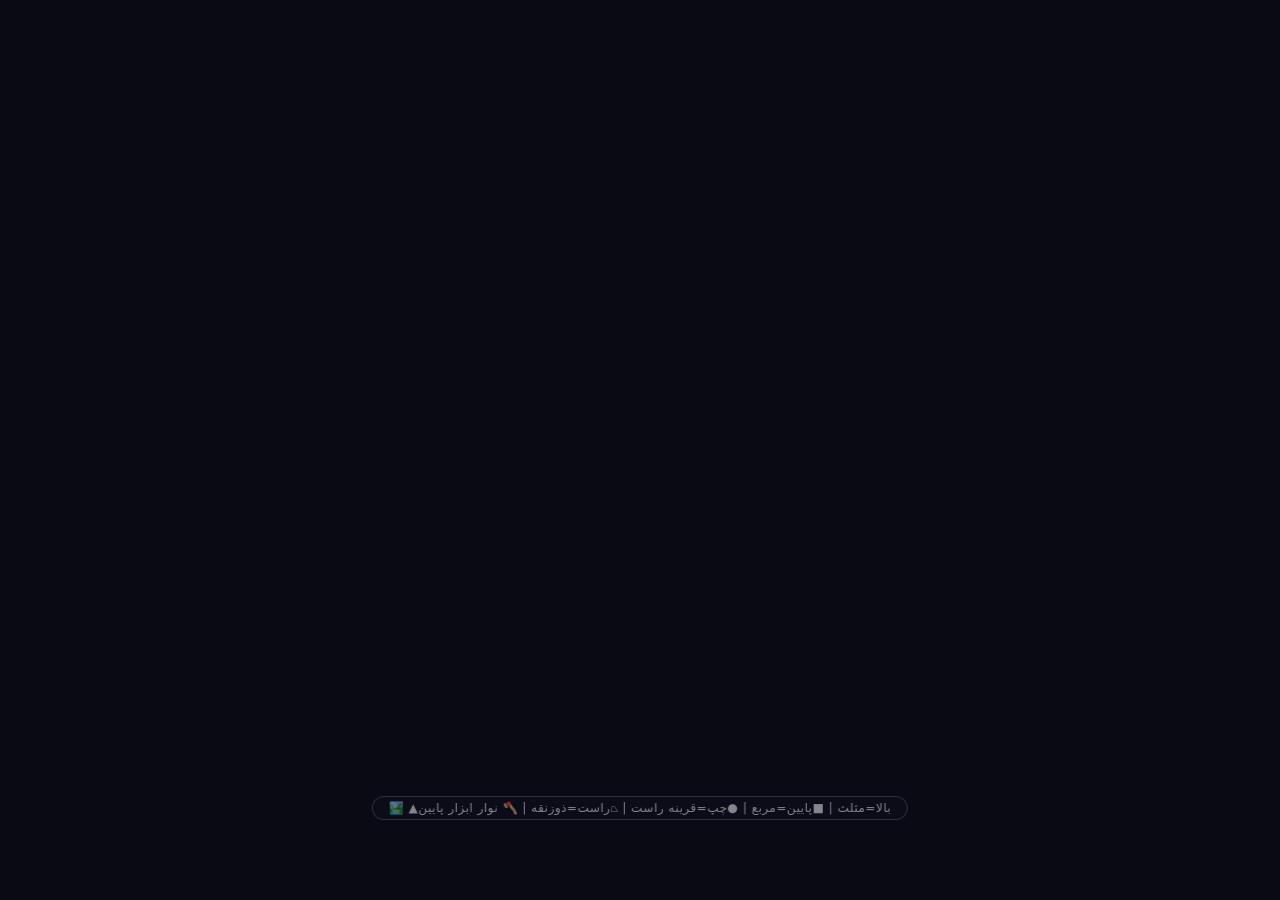
==== commit b028b122: "Create index.html" ====
--- a/index.html
+++ b/index.html
@@ -4,986 +4,24 @@
     <meta charset="UTF-8">
     <meta name="viewport" content="width=device-width, initial-scale=1.0, user-scalable=no">
     <title>دنیای بزرگ · دریاچه · نوار ابزار</title>
-    <style>
-        * {
-            margin: 0;
-            padding: 0;
-            box-sizing: border-box;
-        }
-        body {
-            width: 100vw;
-            height: 100vh;
-            overflow: hidden;
-            background: #0a0a14;
-            font-family: 'Segoe UI', system-ui, sans-serif;
-            touch-action: none;
-            cursor: crosshair;
-        }
-        canvas {
-            display: block;
-            position: fixed;
-            top: 0;
-            left: 0;
-            width: 100%;
-            height: 100%;
-        }
-        .instruction {
-            position: fixed;
-            bottom: 80px;
-            left: 50%;
-            transform: translateX(-50%);
-            color: rgba(255, 255, 255, 0.5);
-            font-size: 12px;
-            letter-spacing: 0.5px;
-            pointer-events: none;
-            z-index: 10;
-            backdrop-filter: blur(6px);
-            padding: 4px 16px;
-            border-radius: 20px;
-            background: rgba(15, 15, 30, 0.5);
-            border: 1px solid rgba(255, 255, 255, 0.15);
-            text-align: center;
-            user-select: none;
-        }
-    </style>
+    <link rel="stylesheet" href="css/styles.css">
 </head>
 <body>
     <canvas id="canvas"></canvas>
     <div class="instruction">🏞️ ▲بالا=مثلث | ■پایین=مربع | ●چپ=قرینه راست | ⏢راست=ذوزنقه | 🪓 نوار ابزار پایین</div>
 
-    <script>
-        (function() {
-            const canvas = document.getElementById('canvas');
-            const ctx = canvas.getContext('2d');
-
-            // ==================== ابعاد دنیا ====================
-            const WORLD_MULTIPLIER = 6;
-            let worldWidth = 2400;
-            let worldHeight = 1800;
-
-            // ==================== تنظیمات شکل ====================
-            const BASE_SIZE = 96;
-            const MOVE_SPEED = 2.67;
-            const ARRIVAL_THRESHOLD = 2.5;
-
-            let squareWorldX = 400;
-            let squareWorldY = 350;
-
-            let currentShape = 'square';
-
-            // تایمر چشمک زدن تصویر
-            let imageFlashTimer = 0;
-            const FLASH_INTERVAL = 6;
-            let currentFlashIndex = 0;
-
-            // هدف
-            let targetWorldX = 400;
-            let targetWorldY = 350;
-            let hasTarget = false;
-
-            // مسیر جایگزین
-            let waypoints = [];
-
-            let targetAlpha = 0;
-            const TARGET_MAX_ALPHA = 0.95;
-            const TARGET_FADE_SPEED = 0.028;
-
-            // دنباله
-            const trailPositions = [];
-            const TRAIL_LENGTH = 12;
-
-            // ==================== دریاچه ====================
-            let lakeCenterX = 1200;
-            let lakeCenterY = 900;
-            let LAKE_RADIUS = 80;
-            const LAKE_BUFFER = 10;
-            
-            let lakeImage = null;
-            let lakeImageLoaded = false;
-            
-            let backgroundImage = null;
-            let backgroundLoaded = false;
-
-            // ==================== نوار ابزار ====================
-            const TOOLBAR_SQUARE_SIZE = 44;
-            const TOOLBAR_PADDING = 8;
-            const TOOLBAR_Y_OFFSET = 16; // فاصله از پایین صفحه
-            let toolbarSquares = [];
-            let selectedTool = -1; // -1 = هیچی, 0 = چوب
-            
-            // تصویر چوب
-            let choobImage = null;
-            let choobLoaded = false;
-            const WOOD_SIZE_RATIO = 0.5; // چوب نصف پنگوئن
-
-            // ==================== دوربین ====================
-            let cameraX = 0;
-            let cameraY = 0;
-            const CAMERA_MARGIN = 180;
-
-            // ==================== مینیمپ ====================
-            const MINIMAP_WIDTH = 155;
-            const MINIMAP_HEIGHT = 110;
-            const MINIMAP_PADDING = 16;
-            const MINIMAP_BORDER_RADIUS = 10;
-
-            // ==================== تصاویر ====================
-            const IMAGE_BASE_PATH = 'assets/images/';
-            
-            const IMAGES = {
-                triangle: IMAGE_BASE_PATH + 'pangghadamposht1.jpeg',
-                triangleFlash1: IMAGE_BASE_PATH + 'pangghadamposht2.jpeg',
-                triangleFlash2: IMAGE_BASE_PATH + 'pangghadamposht2.jpeg',
-                circle: IMAGE_BASE_PATH + 'pangghadamrast1.jpeg',
-                circleFlash1: IMAGE_BASE_PATH + 'pangghadamrast2.jpeg',
-                circleFlash2: IMAGE_BASE_PATH + 'pangghadamrast3.jpeg',
-                trapezoid: IMAGE_BASE_PATH + 'pangghadamrast1.jpeg',
-                trapezoidFlash1: IMAGE_BASE_PATH + 'pangghadamrast2.jpeg',
-                trapezoidFlash2: IMAGE_BASE_PATH + 'pangghadamrast3.jpeg',
-                square: IMAGE_BASE_PATH + 'pangghadamjolo1.jpeg',
-                squareFlash1: IMAGE_BASE_PATH + 'pangghadamjolo2.jpeg',
-                squareFlash2: IMAGE_BASE_PATH + 'pangghadamjolo2.jpeg',
-            };
-
-            const imageCache = {};
-            function loadImage(src) {
-                if (!imageCache[src]) {
-                    const img = new Image();
-                    img.src = src;
-                    imageCache[src] = img;
-                }
-                return imageCache[src];
-            }
-
-            function loadInitialImages() {
-                lakeImage = new Image();
-                lakeImage.onload = function() {
-                    lakeImageLoaded = true;
-                    const maxDim = Math.max(lakeImage.width, lakeImage.height);
-                    LAKE_RADIUS = maxDim / 3;
-                };
-                lakeImage.src = IMAGE_BASE_PATH + 'daryache.jpeg';
-                
-                backgroundImage = new Image();
-                backgroundImage.onload = function() {
-                    backgroundLoaded = true;
-                };
-                backgroundImage.src = IMAGE_BASE_PATH + 'paszamine.jpeg';
-                
-                choobImage = new Image();
-                choobImage.onload = function() {
-                    choobLoaded = true;
-                };
-                choobImage.src = IMAGE_BASE_PATH + 'choob_jolo.jpeg';
-            }
-
-            // ==================== توابع تصویر ====================
-            function getCurrentImage() {
-                if (hasTarget && currentFlashIndex === 1) return getFlash1Image();
-                else if (hasTarget && currentFlashIndex === 2) return getFlash2Image();
-                return getBaseImage();
-            }
-
-            function getBaseImage() {
-                switch (currentShape) {
-                    case 'triangle': return loadImage(IMAGES.triangle);
-                    case 'circle': return loadImage(IMAGES.circle);
-                    case 'trapezoid': return loadImage(IMAGES.trapezoid);
-                    default: return loadImage(IMAGES.square);
-                }
-            }
-
-            function getFlash1Image() {
-                switch (currentShape) {
-                    case 'triangle': return loadImage(IMAGES.triangleFlash1);
-                    case 'circle': return loadImage(IMAGES.circleFlash1);
-                    case 'trapezoid': return loadImage(IMAGES.trapezoidFlash1);
-                    default: return loadImage(IMAGES.squareFlash1);
-                }
-            }
-
-            function getFlash2Image() {
-                switch (currentShape) {
-                    case 'triangle': return loadImage(IMAGES.triangleFlash2);
-                    case 'circle': return loadImage(IMAGES.circleFlash2);
-                    case 'trapezoid': return loadImage(IMAGES.trapezoidFlash2);
-                    default: return loadImage(IMAGES.squareFlash2);
-                }
-            }
-
-            function shouldFlipImage() {
-                if (currentShape === 'triangle' && hasTarget && currentFlashIndex === 2) return true;
-                if (currentShape === 'circle') return true;
-                return false;
-            }
-
-            function shouldFlipBottomHalf() {
-                if (currentShape === 'square' && hasTarget && currentFlashIndex === 2) return true;
-                return false;
-            }
-
-            // ==================== محاسبه موقعیت چوب ====================
-            function getWoodPosition() {
-                // مرکز پنگوئن
-                const centerX = squareWorldX + BASE_SIZE / 2;
-                const centerY = squareWorldY + BASE_SIZE / 2;
-                const woodSize = BASE_SIZE * WOOD_SIZE_RATIO;
-                
-                // موقعیت چوب مماس با بال چپ پنگوئن
-                // بال چپ پنگوئن سمت چپ تصویر هست (با توجه به قرینه بودن یا نبودن)
-                let woodX, woodY;
-                
-                if (shouldFlipImage()) {
-                    // وقتی پنگوئن قرینه است (رو به چپ)، بال چپ سمت راست تصویر است
-                    woodX = squareWorldX + BASE_SIZE - woodSize;
-                } else {
-                    // حالت عادی: بال چپ سمت چپ تصویر است
-                    woodX = squareWorldX;
-                }
-                
-                // چوب در ارتفاع وسط پنگوئن قرار می‌گیرد
-                woodY = centerY - woodSize / 2;
-                
-                return { x: woodX, y: woodY, size: woodSize };
-            }
-
-            // ==================== توابع هندسی ====================
-            function updateWorldSize() {
-                worldWidth = window.innerWidth * WORLD_MULTIPLIER;
-                worldHeight = window.innerHeight * WORLD_MULTIPLIER;
-                lakeCenterX = worldWidth / 2;
-                lakeCenterY = worldHeight / 2;
-            }
-
-            function clampSquareToWorld() {
-                if (squareWorldX < 0) squareWorldX = 0;
-                if (squareWorldY < 0) squareWorldY = 0;
-                if (squareWorldX + BASE_SIZE > worldWidth) squareWorldX = worldWidth - BASE_SIZE;
-                if (squareWorldY + BASE_SIZE > worldHeight) squareWorldY = worldHeight - BASE_SIZE;
-            }
-
-            function isPointInsideLake(px, py, buffer = 0) {
-                const dx = px - lakeCenterX;
-                const dy = py - lakeCenterY;
-                const dist = Math.sqrt(dx * dx + dy * dy);
-                return dist < LAKE_RADIUS + buffer;
-            }
-
-            function isSquareCollidingWithLake(sx, sy, buffer = 0) {
-                const corners = [
-                    { x: sx, y: sy },
-                    { x: sx + BASE_SIZE, y: sy },
-                    { x: sx, y: sy + BASE_SIZE },
-                    { x: sx + BASE_SIZE, y: sy + BASE_SIZE }
-                ];
-                for (const corner of corners) {
-                    if (isPointInsideLake(corner.x, corner.y, buffer)) return true;
-                }
-                const centerX = sx + BASE_SIZE / 2;
-                const centerY = sy + BASE_SIZE / 2;
-                if (isPointInsideLake(centerX, centerY, buffer)) return true;
-                return false;
-            }
-
-            function getClosestSafePointOnLake(worldX, worldY) {
-                const dx = worldX - lakeCenterX;
-                const dy = worldY - lakeCenterY;
-                const dist = Math.sqrt(dx * dx + dy * dy);
-                if (dist < 0.01) {
-                    const angle = Math.random() * Math.PI * 2;
-                    return {
-                        x: lakeCenterX + Math.cos(angle) * (LAKE_RADIUS + LAKE_BUFFER + BASE_SIZE/2),
-                        y: lakeCenterY + Math.sin(angle) * (LAKE_RADIUS + LAKE_BUFFER + BASE_SIZE/2)
-                    };
-                }
-                const safeDist = LAKE_RADIUS + LAKE_BUFFER + BASE_SIZE / 2;
-                const normX = dx / dist;
-                const normY = dy / dist;
-                return {
-                    x: lakeCenterX + normX * safeDist,
-                    y: lakeCenterY + normY * safeDist
-                };
-            }
-
-            function doesLineIntersectLake(x1, y1, x2, y2) {
-                const dx = x2 - x1;
-                const dy = y2 - y1;
-                const fx = x1 - lakeCenterX;
-                const fy = y1 - lakeCenterY;
-                const a = dx * dx + dy * dy;
-                const b = 2 * (fx * dx + fy * dy);
-                const c = fx * fx + fy * fy - (LAKE_RADIUS + LAKE_BUFFER + BASE_SIZE/2) ** 2;
-                let discriminant = b * b - 4 * a * c;
-                if (discriminant < 0) return false;
-                discriminant = Math.sqrt(discriminant);
-                const t1 = (-b - discriminant) / (2 * a);
-                const t2 = (-b + discriminant) / (2 * a);
-                if (t1 >= 0 && t1 <= 1) return true;
-                if (t2 >= 0 && t2 <= 1) return true;
-                return false;
-            }
-
-            function calculatePathWithLakeAvoidance(fromX, fromY, toX, toY) {
-                const path = [];
-                if (!doesLineIntersectLake(fromX, fromY, toX, toY)) return path;
-                const fromSafe = getClosestSafePointOnLake(fromX, fromY);
-                const toSafe = getClosestSafePointOnLake(toX, toY);
-                const angleFrom = Math.atan2(fromSafe.y - lakeCenterY, fromSafe.x - lakeCenterX);
-                const angleTo = Math.atan2(toSafe.y - lakeCenterY, toSafe.x - lakeCenterX);
-                let angleDiff = angleTo - angleFrom;
-                while (angleDiff < -Math.PI) angleDiff += 2 * Math.PI;
-                while (angleDiff > Math.PI) angleDiff -= 2 * Math.PI;
-                const safeRadius = LAKE_RADIUS + LAKE_BUFFER + BASE_SIZE / 2;
-                const midAngle = angleFrom + angleDiff / 2;
-                const midPoint = {
-                    x: lakeCenterX + Math.cos(midAngle) * safeRadius * 1.4,
-                    y: lakeCenterY + Math.sin(midAngle) * safeRadius * 1.4
-                };
-                midPoint.x = Math.max(BASE_SIZE, Math.min(worldWidth - BASE_SIZE, midPoint.x));
-                midPoint.y = Math.max(BASE_SIZE, Math.min(worldHeight - BASE_SIZE, midPoint.y));
-                path.push(midPoint);
-                return path;
-            }
-
-            function updateCamera() {
-                const viewWidth = canvas.width;
-                const viewHeight = canvas.height;
-                const squareCenterX = squareWorldX + BASE_SIZE / 2;
-                const squareCenterY = squareWorldY + BASE_SIZE / 2;
-                let targetCamX = cameraX;
-                let targetCamY = cameraY;
-                const leftEdge = cameraX + CAMERA_MARGIN;
-                const rightEdge = cameraX + viewWidth - CAMERA_MARGIN;
-                const topEdge = cameraY + CAMERA_MARGIN;
-                const bottomEdge = cameraY + viewHeight - CAMERA_MARGIN;
-                if (squareCenterX < leftEdge) targetCamX = squareCenterX - CAMERA_MARGIN;
-                else if (squareCenterX > rightEdge) targetCamX = squareCenterX - viewWidth + CAMERA_MARGIN;
-                if (squareCenterY < topEdge) targetCamY = squareCenterY - CAMERA_MARGIN;
-                else if (squareCenterY > bottomEdge) targetCamY = squareCenterY - viewHeight + CAMERA_MARGIN;
-                if (targetCamX < 0) targetCamX = 0;
-                if (targetCamY < 0) targetCamY = 0;
-                if (targetCamX + viewWidth > worldWidth) targetCamX = worldWidth - viewWidth;
-                if (targetCamY + viewHeight > worldHeight) targetCamY = worldHeight - viewHeight;
-                cameraX += (targetCamX - cameraX) * 0.12;
-                cameraY += (targetCamY - cameraY) * 0.12;
-                cameraX = Math.max(0, Math.min(cameraX, worldWidth - viewWidth));
-                cameraY = Math.max(0, Math.min(cameraY, worldHeight - viewHeight));
-            }
-
-            function getCanvasCoords(e) {
-                const rect = canvas.getBoundingClientRect();
-                const scaleX = canvas.width / rect.width;
-                const scaleY = canvas.height / rect.height;
-                let clientX, clientY;
-                if (e.touches) {
-                    if (e.touches.length === 0) return null;
-                    clientX = e.touches[0].clientX;
-                    clientY = e.touches[0].clientY;
-                } else {
-                    clientX = e.clientX;
-                    clientY = e.clientY;
-                }
-                return {
-                    x: (clientX - rect.left) * scaleX,
-                    y: (clientY - rect.top) * scaleY
-                };
-            }
-
-            function screenToWorld(screenX, screenY) {
-                return {
-                    x: screenX + cameraX,
-                    y: screenY + cameraY
-                };
-            }
-
-            // بررسی کلیک روی نوار ابزار
-            function isClickOnToolbar(screenX, screenY) {
-                const totalWidth = toolbarSquares.length * (TOOLBAR_SQUARE_SIZE + TOOLBAR_PADDING) - TOOLBAR_PADDING;
-                const startX = (canvas.width - totalWidth) / 2;
-                const startY = canvas.height - TOOLBAR_SQUARE_SIZE - TOOLBAR_Y_OFFSET;
-                
-                for (let i = 0; i < toolbarSquares.length; i++) {
-                    const sx = startX + i * (TOOLBAR_SQUARE_SIZE + TOOLBAR_PADDING);
-                    const sy = startY;
-                    if (screenX >= sx && screenX <= sx + TOOLBAR_SQUARE_SIZE &&
-                        screenY >= sy && screenY <= sy + TOOLBAR_SQUARE_SIZE) {
-                        return i;
-                    }
-                }
-                return -1;
-            }
-
-            function setTarget(worldX, worldY) {
-                if (isPointInsideLake(worldX, worldY, BASE_SIZE/2)) {
-                    const safePoint = getClosestSafePointOnLake(worldX, worldY);
-                    targetWorldX = safePoint.x;
-                    targetWorldY = safePoint.y;
-                } else {
-                    targetWorldX = Math.max(BASE_SIZE/2, Math.min(worldX, worldWidth - BASE_SIZE/2));
-                    targetWorldY = Math.max(BASE_SIZE/2, Math.min(worldY, worldHeight - BASE_SIZE/2));
-                }
-
-                const squareCenterX = squareWorldX + BASE_SIZE / 2;
-                const squareCenterY = squareWorldY + BASE_SIZE / 2;
-                const dx = targetWorldX - squareCenterX;
-                const dy = targetWorldY - squareCenterY;
-                
-                if (Math.abs(dx) > Math.abs(dy)) {
-                    if (dx > 0) currentShape = 'trapezoid';
-                    else currentShape = 'circle';
-                } else {
-                    if (dy < 0) currentShape = 'triangle';
-                    else currentShape = 'square';
-                }
-                
-                imageFlashTimer = 0;
-                currentFlashIndex = 0;
-                waypoints = calculatePathWithLakeAvoidance(squareCenterX, squareCenterY, targetWorldX, targetWorldY);
-                hasTarget = true;
-                targetAlpha = TARGET_MAX_ALPHA;
-            }
-
-            function onPointerDown(e) {
-                e.preventDefault();
-                const coords = getCanvasCoords(e);
-                if (!coords) return;
-                
-                // بررسی نوار ابزار
-                const toolIndex = isClickOnToolbar(coords.x, coords.y);
-                if (toolIndex >= 0) {
-                    if (selectedTool === toolIndex) {
-                        selectedTool = -1; // دوبار کلیک = لغو انتخاب
-                    } else {
-                        selectedTool = toolIndex;
-                    }
-                    return;
-                }
-                
-                // کلیک روی دنیا
-                const worldPos = screenToWorld(coords.x, coords.y);
-                setTarget(worldPos.x, worldPos.y);
-            }
-
-            function preventTouchDefaults(e) {
-                e.preventDefault();
-            }
-
-             // ==================== به‌روزرسانی ====================
-            function update() {
-                trailPositions.push({ x: squareWorldX, y: squareWorldY });
-                while (trailPositions.length > TRAIL_LENGTH) trailPositions.shift();
-
-                if (hasTarget) {
-                    imageFlashTimer++;
-                    if (imageFlashTimer >= FLASH_INTERVAL) {
-                        imageFlashTimer = 0;
-                        currentFlashIndex = (currentFlashIndex + 1) % 3;
-                    }
-                } else {
-                    currentFlashIndex = 0;
-                    imageFlashTimer = 0;
-                }
-
-                if (hasTarget) {
-                    let currentTargetX = targetWorldX;
-                    let currentTargetY = targetWorldY;
-                    if (waypoints.length > 0) {
-                        currentTargetX = waypoints[0].x;
-                        currentTargetY = waypoints[0].y;
-                    }
-
-                    const centerX = squareWorldX + BASE_SIZE / 2;
-                    const centerY = squareWorldY + BASE_SIZE / 2;
-                    const dx = currentTargetX - centerX;
-                    const dy = currentTargetY - centerY;
-                    const distance = Math.sqrt(dx * dx + dy * dy);
-
-                    if (distance <= ARRIVAL_THRESHOLD) {
-                        if (waypoints.length > 0) {
-                            waypoints.shift();
-                        } else {
-                            squareWorldX = targetWorldX - BASE_SIZE / 2;
-                            squareWorldY = targetWorldY - BASE_SIZE / 2;
-                            clampSquareToWorld();
-                            hasTarget = false;
-                        }
-                    } else {
-                        const step = Math.min(MOVE_SPEED, distance);
-                        const normX = dx / distance;
-                        const normY = dy / distance;
-                        let newX = squareWorldX + normX * step;
-                        let newY = squareWorldY + normY * step;
-
-                        if (isSquareCollidingWithLake(newX, newY, LAKE_BUFFER)) {
-                            const obsDx = (newX + BASE_SIZE/2) - lakeCenterX;
-                            const obsDy = (newY + BASE_SIZE/2) - lakeCenterY;
-                            const obsDist = Math.sqrt(obsDx * obsDx + obsDy * obsDy);
-                            if (obsDist > 0.01) {
-                                const safeDist = LAKE_RADIUS + LAKE_BUFFER + BASE_SIZE/2;
-                                newX = lakeCenterX + (obsDx / obsDist) * safeDist - BASE_SIZE/2;
-                                newY = lakeCenterY + (obsDy / obsDist) * safeDist - BASE_SIZE/2;
-                            } else {
-                                newX = lakeCenterX + LAKE_RADIUS + LAKE_BUFFER + 5;
-                                newY = lakeCenterY;
-                            }
-                            waypoints = calculatePathWithLakeAvoidance(newX + BASE_SIZE/2, newY + BASE_SIZE/2, targetWorldX, targetWorldY);
-                        }
-
-                        squareWorldX = newX;
-                        squareWorldY = newY;
-                        clampSquareToWorld();
-
-                        if (isSquareCollidingWithLake(squareWorldX, squareWorldY, 0)) {
-                            const safePoint = getClosestSafePointOnLake(squareWorldX + BASE_SIZE/2, squareWorldY + BASE_SIZE/2);
-                            squareWorldX = safePoint.x - BASE_SIZE/2;
-                            squareWorldY = safePoint.y - BASE_SIZE/2;
-                            clampSquareToWorld();
-                        }
-                    }
-                }
-
-                updateCamera();
-
-                if (!hasTarget && targetAlpha > 0) {
-                    targetAlpha = Math.max(0, targetAlpha - TARGET_FADE_SPEED);
-                } else if (hasTarget) {
-                    targetAlpha = TARGET_MAX_ALPHA;
-                }
-            }
-
-            // ==================== رسم ====================
-            function drawImageShape(worldX, worldY, alpha = 1.0, scale = 1.0) {
-                const size = BASE_SIZE * scale;
-                const offset = (BASE_SIZE - size) / 2;
-                const x = worldX + offset;
-                const y = worldY + offset;
-                const img = getCurrentImage();
-                if (!img || !img.complete) return;
-
-                ctx.save();
-                ctx.globalAlpha = alpha;
-                
-                if (shouldFlipImage()) {
-                    ctx.translate(x + size / 2, y);
-                    ctx.scale(-1, 1);
-                    ctx.drawImage(img, -size / 2, 0, size, size);
-                } else if (shouldFlipBottomHalf()) {
-                    ctx.drawImage(img, 0, 0, img.width, img.height / 2, x, y, size, size / 2);
-                    ctx.save();
-                    ctx.beginPath();
-                    ctx.rect(x, y + size / 2, size, size / 2);
-                    ctx.clip();
-                    ctx.translate(x + size / 2, y + size / 2);
-                    ctx.scale(-1, 1);
-                    ctx.drawImage(img, 0, img.height / 2, img.width, img.height / 2, -size / 2, 0, size, size / 2);
-                    ctx.restore();
-                } else {
-                    ctx.drawImage(img, x, y, size, size);
-                }
-                ctx.restore();
-            }
-
-            function drawWoodOnPenguin() {
-                if (selectedTool !== 0 || !choobLoaded || !choobImage.complete) return;
-                
-                const woodPos = getWoodPosition();
-                ctx.save();
-                ctx.drawImage(choobImage, woodPos.x, woodPos.y, woodPos.size, woodPos.size);
-                ctx.restore();
-            }
-
-            function drawToolbar() {
-                const totalWidth = 4 * (TOOLBAR_SQUARE_SIZE + TOOLBAR_PADDING) - TOOLBAR_PADDING;
-                const startX = (canvas.width - totalWidth) / 2;
-                const startY = canvas.height - TOOLBAR_SQUARE_SIZE - TOOLBAR_Y_OFFSET;
-                
-                // ذخیره موقعیت‌ها برای تشخیص کلیک
-                toolbarSquares = [];
-                for (let i = 0; i < 4; i++) {
-                    toolbarSquares.push({
-                        x: startX + i * (TOOLBAR_SQUARE_SIZE + TOOLBAR_PADDING),
-                        y: startY,
-                        size: TOOLBAR_SQUARE_SIZE
-                    });
-                }
-                
-                // رسم پس‌زمینه نوار ابزار
-                ctx.save();
-                ctx.fillStyle = 'rgba(10, 10, 25, 0.8)';
-                ctx.strokeStyle = 'rgba(255, 255, 255, 0.3)';
-                ctx.lineWidth = 1.5;
-                const barX = startX - TOOLBAR_PADDING;
-                const barY = startY - TOOLBAR_PADDING;
-                const barW = totalWidth + TOOLBAR_PADDING * 2;
-                const barH = TOOLBAR_SQUARE_SIZE + TOOLBAR_PADDING * 2;
-                ctx.beginPath();
-                ctx.roundRect(barX, barY, barW, barH, 10);
-                ctx.fill();
-                ctx.stroke();
-                ctx.restore();
-                
-                // رسم مربع‌ها
-                for (let i = 0; i < toolbarSquares.length; i++) {
-                    const sq = toolbarSquares[i];
-                    
-                    ctx.save();
-                    
-                    // مربع
-                    if (selectedTool === i) {
-                        ctx.fillStyle = 'rgba(34, 197, 94, 0.3)';
-                        ctx.strokeStyle = '#22c55e';
-                        ctx.lineWidth = 3;
-                        ctx.shadowColor = 'rgba(34, 197, 94, 0.6)';
-                        ctx.shadowBlur = 8;
-                    } else {
-                        ctx.fillStyle = 'rgba(30, 30, 50, 0.6)';
-                        ctx.strokeStyle = 'rgba(255, 255, 255, 0.4)';
-                        ctx.lineWidth = 1.5;
-                        ctx.shadowColor = 'transparent';
-                        ctx.shadowBlur = 0;
-                    }
-                    
-                    ctx.beginPath();
-                    ctx.roundRect(sq.x, sq.y, sq.size, sq.size, 6);
-                    ctx.fill();
-                    ctx.stroke();
-                    ctx.restore();
-                    
-                    // تصویر چوب در مربع اول
-                    if (i === 0 && choobLoaded && choobImage.complete) {
-                        const imgPadding = 6;
-                        ctx.save();
-                        ctx.drawImage(choobImage, sq.x + imgPadding, sq.y + imgPadding, sq.size - imgPadding * 2, sq.size - imgPadding * 2);
-                        ctx.restore();
-                    }
-                }
-            }
-
-            function drawWorld() {
-                ctx.clearRect(0, 0, canvas.width, canvas.height);
-                
-                // پس‌زمینه
-                if (backgroundLoaded && backgroundImage.complete) {
-                    ctx.drawImage(backgroundImage, 0, 0, canvas.width, canvas.height);
-                } else {
-                    ctx.fillStyle = '#0f0f1f';
-                    ctx.fillRect(0, 0, canvas.width, canvas.height);
-                }
-
-                ctx.save();
-                ctx.translate(-cameraX, -cameraY);
-
-                // شبکه
-                ctx.strokeStyle = 'rgba(180, 180, 255, 0.06)';
-                ctx.lineWidth = 0.8;
-                const gridStep = 110;
-                const startX = Math.floor(cameraX / gridStep) * gridStep;
-                const startY = Math.floor(cameraY / gridStep) * gridStep;
-                const endX = cameraX + canvas.width + gridStep;
-                const endY = cameraY + canvas.height + gridStep;
-                for (let x = startX; x <= endX; x += gridStep) {
-                    ctx.beginPath();
-                    ctx.moveTo(x, startY);
-                    ctx.lineTo(x, endY);
-                    ctx.stroke();
-                }
-                for (let y = startY; y <= endY; y += gridStep) {
-                    ctx.beginPath();
-                    ctx.moveTo(startX, y);
-                    ctx.lineTo(endX, y);
-                    ctx.stroke();
-                }
-
-                // نقاط ریز
-                ctx.fillStyle = 'rgba(200, 200, 255, 0.08)';
-                const dotStep = 45;
-                for (let x = Math.floor(cameraX / dotStep) * dotStep; x <= endX; x += dotStep) {
-                    for (let y = Math.floor(cameraY / dotStep) * dotStep; y <= endY; y += dotStep) {
-                        ctx.beginPath();
-                        ctx.arc(x, y, 1.3, 0, Math.PI * 2);
-                        ctx.fill();
-                    }
-                }
-
-                // مرزهای دنیا
-                ctx.strokeStyle = 'rgba(255, 255, 255, 0.4)';
-                ctx.lineWidth = 2.5;
-                ctx.strokeRect(0, 0, worldWidth, worldHeight);
-
-                // دریاچه
-                if (lakeImageLoaded && lakeImage.complete) {
-                    ctx.save();
-                    ctx.beginPath();
-                    ctx.arc(lakeCenterX, lakeCenterY, LAKE_RADIUS, 0, Math.PI * 2);
-                    ctx.clip();
-                    ctx.drawImage(lakeImage, lakeCenterX - LAKE_RADIUS, lakeCenterY - LAKE_RADIUS, LAKE_RADIUS * 2, LAKE_RADIUS * 2);
-                    ctx.restore();
-                    ctx.save();
-                    ctx.strokeStyle = 'rgba(100, 180, 255, 0.5)';
-                    ctx.lineWidth = 2;
-                    ctx.beginPath();
-                    ctx.arc(lakeCenterX, lakeCenterY, LAKE_RADIUS, 0, Math.PI * 2);
-                    ctx.stroke();
-                    ctx.restore();
-                }
-
-                // نقاط مسیر
-                if (waypoints.length > 0 && hasTarget) {
-                    ctx.save();
-                    ctx.fillStyle = '#ff9f1c';
-                    ctx.shadowColor = 'rgba(255, 159, 28, 0.7)';
-                    ctx.shadowBlur = 12;
-                    for (const wp of waypoints) {
-                        ctx.beginPath();
-                        ctx.arc(wp.x, wp.y, 5, 0, Math.PI * 2);
-                        ctx.fill();
-                    }
-                    ctx.restore();
-                }
-
-                // نشانگر هدف
-                if (targetAlpha > 0.01) {
-                    ctx.save();
-                    ctx.globalAlpha = targetAlpha;
-                    const grad = ctx.createRadialGradient(targetWorldX, targetWorldY, 3, targetWorldX, targetWorldY, 30);
-                    grad.addColorStop(0, 'rgba(255, 255, 255, 0.95)');
-                    grad.addColorStop(0.6, 'rgba(255,255,255,0.3)');
-                    grad.addColorStop(1, 'rgba(255,255,200,0)');
-                    ctx.fillStyle = grad;
-                    ctx.beginPath();
-                    ctx.arc(targetWorldX, targetWorldY, 24, 0, Math.PI * 2);
-                    ctx.fill();
-                    ctx.fillStyle = '#ffffff';
-                    ctx.beginPath();
-                    ctx.arc(targetWorldX, targetWorldY, 5, 0, Math.PI * 2);
-                    ctx.fill();
-                    ctx.restore();
-                }
-
-                // دنباله
-                if (trailPositions.length > 1) {
-                    for (let i = 0; i < trailPositions.length; i++) {
-                        const pos = trailPositions[i];
-                        const progress = i / (trailPositions.length - 1 || 1);
-                        const alpha = 0.04 + progress * 0.2;
-                        const scale = 0.55 + progress * 0.45;
-                        drawImageShape(pos.x, pos.y, alpha, scale);
-                    }
-                }
-
-                // تصویر اصلی
-                drawImageShape(squareWorldX, squareWorldY, 1.0, 1.0);
-                
-                // چوب مماس با پنگوئن
-                drawWoodOnPenguin();
-
-                // خط چین به هدف
-                if (hasTarget && targetAlpha > 0.15) {
-                    ctx.save();
-                    ctx.globalAlpha = 0.3;
-                    ctx.strokeStyle = '#ffffff';
-                    ctx.lineWidth = 1.3;
-                    ctx.setLineDash([7, 9]);
-                    ctx.beginPath();
-                    ctx.moveTo(squareWorldX + BASE_SIZE/2, squareWorldY + BASE_SIZE/2);
-                    if (waypoints.length > 0) {
-                        ctx.lineTo(waypoints[0].x, waypoints[0].y);
-                    } else {
-                        ctx.lineTo(targetWorldX, targetWorldY);
-                    }
-                    ctx.stroke();
-                    ctx.restore();
-                }
-
-                ctx.restore();
-                
-                // نوار ابزار (بیرون از translate             }
-
-            function animationLoop() {
-                update();
-                drawWorld();
-                drawMinimap();
-                requestAnimationFrame(animationLoop);
-            }
-
-            function resizeCanvas() {
-                canvas.width = window.innerWidth;
-                canvas.height = window.innerHeight;
-                updateWorldSize();
-                clampSquareToWorld();
-                updateCamera();
-            }
-
-            window.addEventListener('resize', resizeCanvas);
-            canvas.addEventListener('mousedown', onPointerDown);
-            canvas.addEventListener('touchstart', onPointerDown, { passive: false });
-            document.addEventListener('touchmove', preventTouchDefaults, { passive: false });
-            document.addEventListener('gesturestart', preventTouchDefaults);
-            document.addEventListener('gesturechange', preventTouchDefaults);
-            document.addEventListener('gestureend', preventTouchDefaults);
-
-            if (!ctx.roundRect) {
-                ctx.roundRect = function(x, y, w, h, r) {
-                    if (typeof r === 'number') r = { tl: r, tr: r, br: r, bl: r };
-                    ctx.beginPath();
-                    ctx.moveTo(x + r.tl, y);
-                    ctx.lineTo(x + w - r.tr, y);
-                    ctx.quadraticCurveTo(x + w, y, x + w, y + r.tr);
-                    ctx.lineTo(x + w, y + h - r.br);
-                    ctx.quadraticCurveTo(x + w, y + h, x + w - r.br, y + h);
-                    ctx.lineTo(x + r.bl, y + h);
-                    ctx.quadraticCurveTo(x, y + h, x, y + h - r.bl);
-                    ctx.lineTo(x, y + r.tl);
-                    ctx.quadraticCurveTo(x, y, x + r.tl, y);
-                    ctx.closePath();
-                };
-            }
-
-             // نوار ابزار (بیرون از translate دوربین)
-                drawToolbar();
-            }
-
-            function drawMinimap() {
-                const mmX = canvas.width - MINIMAP_WIDTH - MINIMAP_PADDING;
-                const mmY = MINIMAP_PADDING;
-
-                ctx.save();
-                ctx.shadowColor = 'rgba(0,0,0,0.5)';
-                ctx.shadowBlur = 12;
-                ctx.fillStyle = 'rgba(10, 10, 22, 0.75)';
-                ctx.strokeStyle = 'rgba(255, 255, 255, 0.35)';
-                ctx.lineWidth = 1.8;
-                ctx.beginPath();
-                ctx.roundRect(mmX, mmY, MINIMAP_WIDTH, MINIMAP_HEIGHT, MINIMAP_BORDER_RADIUS);
-                ctx.fill();
-                ctx.stroke();
-                ctx.restore();
-
-                const margin = 4;
-                const mapLeft = mmX + margin;
-                const mapTop = mmY + margin;
-                const mapWidth = MINIMAP_WIDTH - margin * 2;
-                const mapHeight = MINIMAP_HEIGHT - margin * 2;
-                const scaleX = mapWidth / worldWidth;
-                const scaleY = mapHeight / worldHeight;
-
-                ctx.save();
-                ctx.beginPath();
-                ctx.roundRect(mmX, mmY, MINIMAP_WIDTH, MINIMAP_HEIGHT, MINIMAP_BORDER_RADIUS);
-                ctx.clip();
-
-                ctx.fillStyle = 'rgba(25, 25, 45, 0.8)';
-                ctx.fillRect(mapLeft, mapTop, mapWidth, mapHeight);
-
-                const lakeMiniX = mapLeft + lakeCenterX * scaleX;
-                const lakeMiniY = mapTop + lakeCenterY * scaleY;
-                const lakeMiniR = LAKE_RADIUS * scaleX;
-                ctx.fillStyle = 'rgba(30, 100, 200, 0.6)';
-                ctx.beginPath();
-                ctx.arc(lakeMiniX, lakeMiniY, Math.max(lakeMiniR, 3), 0, Math.PI*2);
-                ctx.fill();
-
-                ctx.strokeStyle = 'rgba(255,255,255,0.08)';
-                ctx.lineWidth = 0.3;
-                for (let wx = 0; wx <= worldWidth; wx += 200) {
-                    ctx.beginPath();
-                    ctx.moveTo(mapLeft + wx * scaleX, mapTop);
-                    ctx.lineTo(mapLeft + wx * scaleX, mapTop + mapHeight);
-                    ctx.stroke();
-                }
-                for (let wy = 0; wy <= worldHeight; wy += 200) {
-                    ctx.beginPath();
-                    ctx.moveTo(mapLeft, mapTop + wy * scaleY);
-                    ctx.lineTo(mapLeft + mapWidth, mapTop + wy * scaleY);
-                    ctx.stroke();
-                }
-
-                ctx.strokeStyle = 'rgba(255, 255, 255, 0.35)';
-                ctx.lineWidth = 1.8;
-                ctx.strokeRect(mapLeft + cameraX * scaleX, mapTop + cameraY * scaleY, canvas.width * scaleX, canvas.height * scaleY);
-
-                ctx.fillStyle = '#ffffff';
-                ctx.fillRect(mapLeft + squareWorldX * scaleX, mapTop + squareWorldY * scaleY, Math.max(4, BASE_SIZE * scaleX), Math.max(4, BASE_SIZE * scaleX));
-
-                if (hasTarget || targetAlpha > 0.1) {
-                    ctx.fillStyle = '#ffffff';
-                    ctx.beginPath();
-                    ctx.arc(mapLeft + targetWorldX * scaleX, mapTop + targetWorldY * scaleY, 2.4, 0, 2*Math.PI);
-                    ctx.fill();
-                }
-
-                ctx.restore();
-
-                ctx.save();
-                ctx.font = '9px system-ui';
-                ctx.fillStyle = 'rgba(255,255,255,0.5)';
-                ctx.fillText('نقشه', mmX + 6, mmY + 14);
-                ctx.restore();
-            }
-
-            function animationLoop() {
-                update();
-                drawWorld();
-                drawMinimap();
-                requestAnimationFrame(animationLoop);
-            }
-
-            function resizeCanvas() {
-                canvas.width = window.innerWidth;
-                canvas.height = window.innerHeight;
-                updateWorldSize();
-                clampSquareToWorld();
-                updateCamera();
-            }
-
-            window.addEventListener('resize', resizeCanvas);
-            canvas.addEventListener('mousedown', onPointerDown);
-            canvas.addEventListener('touchstart', onPointerDown, { passive: false });
-            document.addEventListener('touchmove', preventTouchDefaults, { passive: false });
-            document.addEventListener('gesturestart', preventTouchDefaults);
-            document.addEventListener('gesturechange', preventTouchDefaults);
-            document.addEventListener('gestureend', preventTouchDefaults);
-
-            if (!ctx.roundRect) {
-                ctx.roundRect = function(x, y, w, h, r) {
-                    if (typeof r === 'number') r = { tl: r, tr: r, br: r, bl: r };
-                    ctx.beginPath();
-                    ctx.moveTo(x + r.tl, y);
-                    ctx.lineTo(x + w - r.tr, y);
-                    ctx.quadraticCurveTo(x + w, y, x + w, y + r.tr);
-                    ctx.lineTo(x + w, y + h - r.br);
-                    ctx.quadraticCurveTo(x + w, y + h, x + w - r.br, y + h);
-                    ctx.lineTo(x + r.bl, y + h);
-                    ctx.quadraticCurveTo(x, y + h, x, y + h - r.bl);
-                    ctx.lineTo(x, y + r.tl);
-                    ctx.quadraticCurveTo(x, y, x + r.tl, y);
-                    ctx.closePath();
-                };
-            }
-
-            function init() {
-                resizeCanvas();
-                loadInitialImages();
-                squareWorldX = lakeCenterX + LAKE_RADIUS + 60;
-                squareWorldY = lakeCenterY - 100;
-                currentShape = 'square';
-                targetWorldX = squareWorldX + BASE_SIZE/2;
-                targetWorldY = squareWorldY + BASE_SIZE/2;
-                hasTarget = false;
-                targetAlpha = 0;
-                waypoints = [];
-                trailPositions.length = 0;
-                for (let i = 0; i < TRAIL_LENGTH; i++) {
-                    trailPositions.push({ x: squareWorldX, y: squareWorldY });
-                }
-                cameraX = squareWorldX + BASE_SIZE/2 - canvas.width/2;
-                cameraY = squareWorldY + BASE_SIZE/2 - canvas.height/2;
-                updateCamera();
-                animationLoop();
-            }
-
-            init();
-        })();
-    </script>
+    <!-- بارگذاری ماژول‌ها به ترتیب وابستگی -->
+    <script src="js/config.js"></script>
+    <script src="js/geometry.js"></script>
+    <script src="js/camera.js"></script>
+    <script src="js/images.js"></script>
+    <script src="js/lake.js"></script>
+    <script src="js/toolbar.js"></script>
+    <script src="js/trail.js"></script>
+    <script src="js/minimap.js"></script>
+    <script src="js/input.js"></script>
+    <script src="js/renderer.js"></script>
+    <script src="js/core.js"></script>
+    <script src="js/main.js"></script>
 </body>
 </html>
--- a/css/styles.css
+++ b/css/styles.css
@@ -0,0 +1,43 @@
+* {
+    margin: 0;
+    padding: 0;
+    box-sizing: border-box;
+}
+
+body {
+    width: 100vw;
+    height: 100vh;
+    overflow: hidden;
+    background: #0a0a14;
+    font-family: 'Segoe UI', system-ui, sans-serif;
+    touch-action: none;
+    cursor: crosshair;
+}
+
+canvas {
+    display: block;
+    position: fixed;
+    top: 0;
+    left: 0;
+    width: 100%;
+    height: 100%;
+}
+
+.instruction {
+    position: fixed;
+    bottom: 80px;
+    left: 50%;
+    transform: translateX(-50%);
+    color: rgba(255, 255, 255, 0.5);
+    font-size: 12px;
+    letter-spacing: 0.5px;
+    pointer-events: none;
+    z-index: 10;
+    backdrop-filter: blur(6px);
+    padding: 4px 16px;
+    border-radius: 20px;
+    background: rgba(15, 15, 30, 0.5);
+    border: 1px solid rgba(255, 255, 255, 0.15);
+    text-align: center;
+    user-select: none;
+}
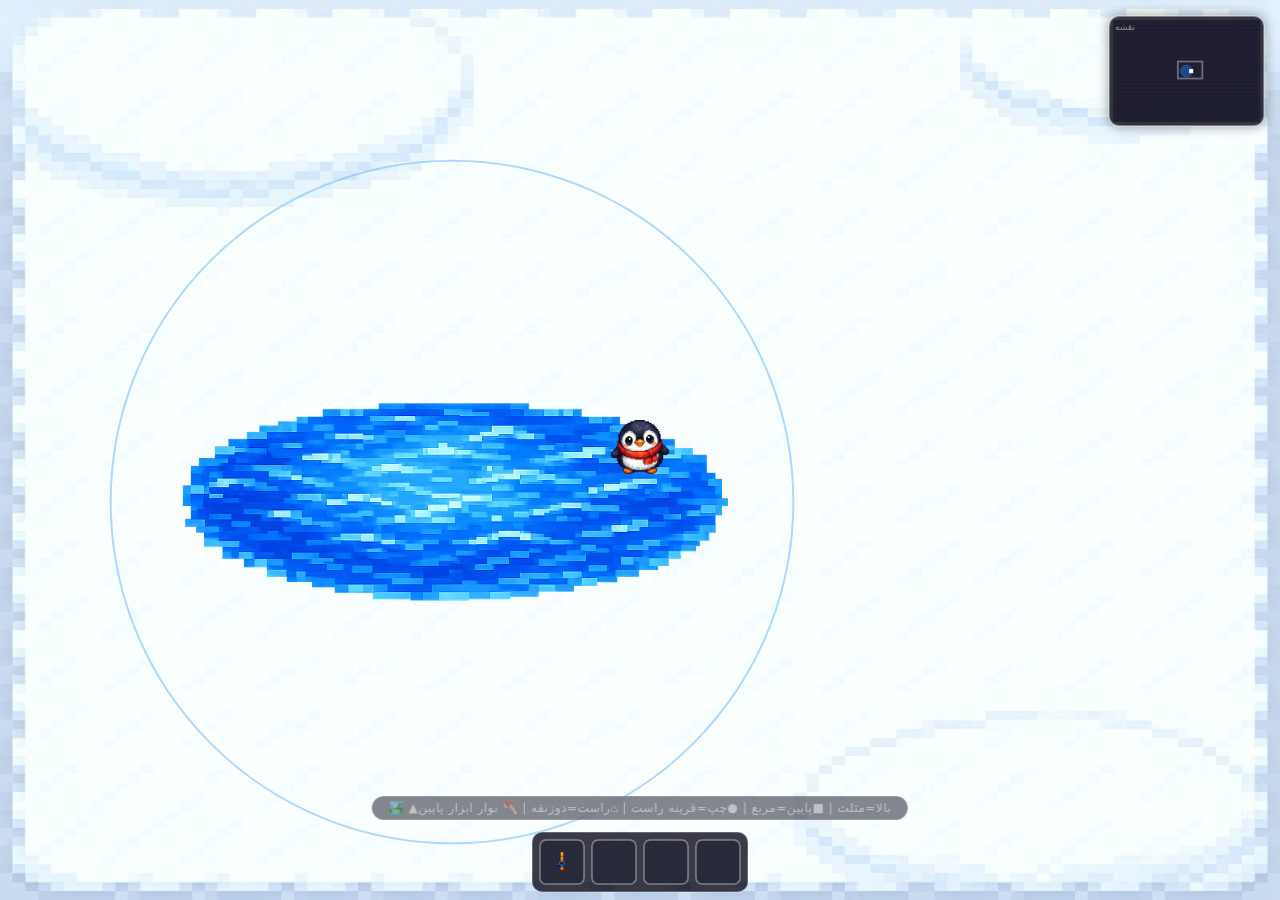
==== commit 965b1b5d: "Change greeting from 'Hello' to 'Goodbye'" ====
--- a/index.html
+++ b/index.html
@@ -4,24 +4,1432 @@
     <meta charset="UTF-8">
     <meta name="viewport" content="width=device-width, initial-scale=1.0, user-scalable=no">
     <title>دنیای بزرگ · دریاچه · نوار ابزار</title>
-    <link rel="stylesheet" href="css/styles.css">
+    <style>
+        * {
+            margin: 0;
+            padding: 0;
+            box-sizing: border-box;
+        }
+        body {
+            width: 100vw;
+            height: 100vh;
+            overflow: hidden;
+            background: #0a0a14;
+            font-family: 'Segoe UI', system-ui, sans-serif;
+            touch-action: none;
+            cursor: crosshair;
+        }
+        canvas {
+            display: block;
+            position: fixed;
+            top: 0;
+            left: 0;
+            width: 100%;
+            height: 100%;
+        }
+        .instruction {
+            position: fixed;
+            bottom: 80px;
+            left: 50%;
+            transform: translateX(-50%);
+            color: rgba(255, 255, 255, 0.5);
+            font-size: 12px;
+            letter-spacing: 0.5px;
+            pointer-events: none;
+            z-index: 10;
+            backdrop-filter: blur(6px);
+            padding: 4px 16px;
+            border-radius: 20px;
+            background: rgba(15, 15, 30, 0.5);
+            border: 1px solid rgba(255, 255, 255, 0.15);
+            text-align: center;
+            user-select: none;
+        }
+    </style>
 </head>
 <body>
     <canvas id="canvas"></canvas>
     <div class="instruction">🏞️ ▲بالا=مثلث | ■پایین=مربع | ●چپ=قرینه راست | ⏢راست=ذوزنقه | 🪓 نوار ابزار پایین</div>
 
-    <!-- بارگذاری ماژول‌ها به ترتیب وابستگی -->
-    <script src="js/config.js"></script>
-    <script src="js/geometry.js"></script>
-    <script src="js/camera.js"></script>
-    <script src="js/images.js"></script>
-    <script src="js/lake.js"></script>
-    <script src="js/toolbar.js"></script>
-    <script src="js/trail.js"></script>
-    <script src="js/minimap.js"></script>
-    <script src="js/input.js"></script>
-    <script src="js/renderer.js"></script>
-    <script src="js/core.js"></script>
-    <script src="js/main.js"></script>
+    <script>
+        (function() {
+            const canvas = document.getElementById('canvas');
+            const ctx = canvas.getContext('2d');
+
+            // ==================== ابعاد دنیا ====================
+            const WORLD_MULTIPLIER = 6;
+            let worldWidth = 2400;
+            let worldHeight = 1800;
+
+            // ==================== تنظیمات شکل ====================
+            const BASE_SIZE = 96;
+            const MOVE_SPEED = 2.67;
+            const ARRIVAL_THRESHOLD = 2.5;
+
+            let squareWorldX = 400;
+            let squareWorldY = 350;
+
+            let currentShape = 'square';
+
+            let imageFlashTimer = 0;
+            const FLASH_INTERVAL = 6;
+            let currentFlashIndex = 0;
+
+            let targetWorldX = 400;
+            let targetWorldY = 350;
+            let hasTarget = false;
+
+            let waypoints = [];
+
+            let targetAlpha = 0;
+            const TARGET_MAX_ALPHA = 0.95;
+            const TARGET_FADE_SPEED = 0.028;
+
+            const trailPositions = [];
+            const TRAIL_LENGTH = 12;
+
+            // ==================== دریاچه ====================
+            let lakeCenterX = 1200;
+            let lakeCenterY = 900;
+            let LAKE_RADIUS = 80;
+            const LAKE_BUFFER = 15;
+            
+            let lakeImage = null;
+            let lakeImageLoaded = false;
+            
+            let backgroundImage = null;
+            let backgroundLoaded = false;
+
+            // ==================== نوار ابزار ====================
+            const TOOLBAR_SQUARE_SIZE = 44;
+            const TOOLBAR_PADDING = 8;
+            const TOOLBAR_Y_OFFSET = 16;
+            let toolbarSquares = [];
+            let selectedTool = -1;
+            let toolbarItems = [null, null, null, null];
+            
+            let choobImage = null;
+            let choobLoaded = false;
+            let mahiImage = null;
+            let mahiLoaded = false;
+            const WOOD_SIZE_RATIO = 0.5;
+
+            // ==================== نوار پرتاب و نخ ====================
+            let isCharging = false;
+            let chargePower = 0;
+            let chargeDirection = 1;
+            const CHARGE_SPEED = 0.8;
+            let isReturning = false;
+            const RETURN_SPEED = 1.2;
+            
+            let fishingLine = null;
+            const LINE_SPEED = 6;
+            const MAX_LINE_LENGTH = BASE_SIZE * 10;
+            const MIN_LINE_LENGTH = BASE_SIZE * 1;
+            const LINE_RETRACT_SPEED = 4;
+            
+            let fishTimer = 0;
+            let fishDelay = 0;
+            let showQuestionMark = false;
+            let questionMarkAlpha = 0;
+            let questionMarkPulse = 0;
+            
+            let caughtFish = null;
+            let hasFishInToolbar = false;
+            let fishToolbarSlot = -1;
+            
+            // ==================== صفحه نمایش ماهی ====================
+            let showFishCard = false;
+            let fishCardData = null;
+            
+            // لیست ماهی‌ها
+            const fishTypes = [
+                { name: 'قزل‌آلا', desc: 'ماهی رنگین‌کمانی آب‌های شیرین\nوزن: ۲-۵ کیلوگرم\nطول: ۳۰-۵۰ سانتی‌متر', color: '#FF6B6B' },
+                { name: 'کپور', desc: 'ماهی بزرگ و فلس‌دار\nوزن: ۳-۱۵ کیلوگرم\nطول: ۴۰-۸۰ سانتی‌متر', color: '#FFD93D' },
+                { name: 'سفید', desc: 'ماهی خوش‌خوراک شمال\nوزن: ۱-۳ کیلوگرم\nطول: ۲۵-۴۰ سانتی‌متر', color: '#C0C0C0' },
+                { name: 'ازون‌برون', desc: 'ماهی خاویاری ارزشمند\nوزن: ۱۵-۶۰ کیلوگرم\nطول: ۱-۲ متر', color: '#6BCB77' },
+                { name: 'سوف', desc: 'شکارچی تیزدندان\nوزن: ۱-۴ کیلوگرم\nطول: ۳۰-۵۰ سانتی‌متر', color: '#4D96FF' },
+            ];
+
+            let mouseWorldX = 0;
+            let mouseWorldY = 0;
+
+            // ==================== دوربین ====================
+            let cameraX = 0;
+            let cameraY = 0;
+            const CAMERA_MARGIN = 180;
+
+            // ==================== مینیمپ ====================
+            const MINIMAP_WIDTH = 155;
+            const MINIMAP_HEIGHT = 110;
+            const MINIMAP_PADDING = 16;
+            const MINIMAP_BORDER_RADIUS = 10;
+
+            // ==================== تصاویر ====================
+            const IMAGE_BASE_PATH = 'assets/images/';
+            
+            const IMAGES = {
+                triangle: IMAGE_BASE_PATH + 'pangghadamposht1.jpeg',
+                triangleFlash1: IMAGE_BASE_PATH + 'pangghadamposht2.jpeg',
+                triangleFlash2: IMAGE_BASE_PATH + 'pangghadamposht2.jpeg',
+                circle: IMAGE_BASE_PATH + 'pangghadamrast1.jpeg',
+                circleFlash1: IMAGE_BASE_PATH + 'pangghadamrast2.jpeg',
+                circleFlash2: IMAGE_BASE_PATH + 'pangghadamrast3.jpeg',
+                trapezoid: IMAGE_BASE_PATH + 'pangghadamrast1.jpeg',
+                trapezoidFlash1: IMAGE_BASE_PATH + 'pangghadamrast2.jpeg',
+                trapezoidFlash2: IMAGE_BASE_PATH + 'pangghadamrast3.jpeg',
+                square: IMAGE_BASE_PATH + 'pangghadamjolo1.jpeg',
+                squareFlash1: IMAGE_BASE_PATH + 'pangghadamjolo2.jpeg',
+                squareFlash2: IMAGE_BASE_PATH + 'pangghadamjolo2.jpeg',
+            };
+
+            const imageCache = {};
+            function loadImage(src) {
+                if (!imageCache[src]) {
+                    const img = new Image();
+                    img.src = src;
+                    imageCache[src] = img;
+                }
+                return imageCache[src];
+            }
+
+            function loadInitialImages() {
+                lakeImage = new Image();
+                lakeImage.onload = function() {
+                    lakeImageLoaded = true;
+                    const maxDim = Math.max(lakeImage.width, lakeImage.height);
+                    LAKE_RADIUS = maxDim / 3;
+                };
+                lakeImage.src = IMAGE_BASE_PATH + 'daryache.jpeg';
+                
+                backgroundImage = new Image();
+                backgroundImage.onload = function() {
+                    backgroundLoaded = true;
+                };
+                backgroundImage.src = IMAGE_BASE_PATH + 'paszamine.jpeg';
+                
+                choobImage = new Image();
+                choobImage.onload = function() {
+                    choobLoaded = true;
+                };
+                choobImage.src = IMAGE_BASE_PATH + 'choob_jolo.jpeg';
+                
+                mahiImage = new Image();
+                mahiImage.onload = function() {
+                    mahiLoaded = true;
+                };
+                mahiImage.src = IMAGE_BASE_PATH + 'mahi.jpeg';
+            }
+
+            function getCurrentImage() {
+                if (hasTarget && currentFlashIndex === 1) return getFlash1Image();
+                else if (hasTarget && currentFlashIndex === 2) return getFlash2Image();
+                return getBaseImage();
+            }
+
+            function getBaseImage() {
+                switch (currentShape) {
+                    case 'triangle': return loadImage(IMAGES.triangle);
+                    case 'circle': return loadImage(IMAGES.circle);
+                    case 'trapezoid': return loadImage(IMAGES.trapezoid);
+                    default: return loadImage(IMAGES.square);
+                }
+            }
+
+            function getFlash1Image() {
+                switch (currentShape) {
+                    case 'triangle': return loadImage(IMAGES.triangleFlash1);
+                    case 'circle': return loadImage(IMAGES.circleFlash1);
+                    case 'trapezoid': return loadImage(IMAGES.trapezoidFlash1);
+                    default: return loadImage(IMAGES.squareFlash1);
+                }
+            }
+
+            function getFlash2Image() {
+                switch (currentShape) {
+                    case 'triangle': return loadImage(IMAGES.triangleFlash2);
+                    case 'circle': return loadImage(IMAGES.circleFlash2);
+                    case 'trapezoid': return loadImage(IMAGES.trapezoidFlash2);
+                    default: return loadImage(IMAGES.squareFlash2);
+                }
+            }
+
+            function shouldFlipImage() {
+                if (currentShape === 'triangle' && hasTarget && currentFlashIndex === 2) return true;
+                if (currentShape === 'circle') return true;
+                return false;
+            }
+
+            function shouldFlipBottomHalf() {
+                if (currentShape === 'square' && hasTarget && currentFlashIndex === 2) return true;
+                return false;
+            }
+
+            function getWoodPosition() {
+                const centerX = squareWorldX + BASE_SIZE / 2;
+                const centerY = squareWorldY + BASE_SIZE / 2;
+                const woodSize = BASE_SIZE * WOOD_SIZE_RATIO;
+                
+                let woodX;
+                if (shouldFlipImage()) {
+                    woodX = squareWorldX + BASE_SIZE - woodSize;
+                } else {
+                    woodX = squareWorldX;
+                }
+                
+                const woodY = centerY - woodSize / 2;
+                return { x: woodX, y: woodY, size: woodSize };
+            }
+
+            function getPenguinAngle() {
+                switch (currentShape) {
+                    case 'triangle': return -Math.PI / 2;
+                    case 'square': return Math.PI / 2;
+                    case 'circle': return Math.PI;
+                    case 'trapezoid': return 0;
+                    default: return Math.PI / 2;
+                }
+            }
+
+            function isNearLake() {
+                const centerX = squareWorldX + BASE_SIZE / 2;
+                const centerY = squareWorldY + BASE_SIZE / 2;
+                const dx = centerX - lakeCenterX;
+                const dy = centerY - lakeCenterY;
+                const dist = Math.sqrt(dx * dx + dy * dy);
+                return dist < LAKE_RADIUS + LAKE_BUFFER + BASE_SIZE;
+            }
+
+            function isFacingLake() {
+                const angle = getPenguinAngle();
+                const centerX = squareWorldX + BASE_SIZE / 2;
+                const centerY = squareWorldY + BASE_SIZE / 2;
+                const dx = lakeCenterX - centerX;
+                const dy = lakeCenterY - centerY;
+                const angleToLake = Math.atan2(dy, dx);
+                
+                let diff = angle - angleToLake;
+                while (diff < -Math.PI) diff += 2 * Math.PI;
+                while (diff > Math.PI) diff -= 2 * Math.PI;
+                
+                return Math.abs(diff) < Math.PI / 3;
+            }
+
+            function updateWorldSize() {
+                worldWidth = window.innerWidth * WORLD_MULTIPLIER;
+                worldHeight = window.innerHeight * WORLD_MULTIPLIER;
+                lakeCenterX = worldWidth / 2;
+                lakeCenterY = worldHeight / 2;
+            }
+
+            function clampSquareToWorld() {
+                if (squareWorldX < 0) squareWorldX = 0;
+                if (squareWorldY < 0) squareWorldY = 0;
+                if (squareWorldX + BASE_SIZE > worldWidth) squareWorldX = worldWidth - BASE_SIZE;
+                if (squareWorldY + BASE_SIZE > worldHeight) squareWorldY = worldHeight - BASE_SIZE;
+            }
+
+            function isPointInsideLake(px, py, buffer = 0) {
+                const dx = px - lakeCenterX;
+                const dy = py - lakeCenterY;
+                const dist = Math.sqrt(dx * dx + dy * dy);
+                return dist < LAKE_RADIUS + buffer;
+            }
+
+            function isSquareCollidingWithLake(sx, sy, buffer = 0) {
+                const corners = [
+                    { x: sx, y: sy },
+                    { x: sx + BASE_SIZE, y: sy },
+                    { x: sx, y: sy + BASE_SIZE },
+                    { x: sx + BASE_SIZE, y: sy + BASE_SIZE }
+                ];
+                for (const corner of corners) {
+                    if (isPointInsideLake(corner.x, corner.y, buffer)) return true;
+                }
+                const centerX = sx + BASE_SIZE / 2;
+                const centerY = sy + BASE_SIZE / 2;
+                if (isPointInsideLake(centerX, centerY, buffer)) return true;
+                return false;
+            }
+
+            function getClosestSafePointOnLake(worldX, worldY) {
+                const dx = worldX - lakeCenterX;
+                const dy = worldY - lakeCenterY;
+                const dist = Math.sqrt(dx * dx + dy * dy);
+                if (dist < 0.01) {
+                    const angle = Math.random() * Math.PI * 2;
+                    return {
+                        x: lakeCenterX + Math.cos(angle) * (LAKE_RADIUS + LAKE_BUFFER + BASE_SIZE/2),
+                        y: lakeCenterY + Math.sin(angle) * (LAKE_RADIUS + LAKE_BUFFER + BASE_SIZE/2)
+                    };
+                }
+                const safeDist = LAKE_RADIUS + LAKE_BUFFER + BASE_SIZE / 2;
+                const normX = dx / dist;
+                const normY = dy / dist;
+                return {
+                    x: lakeCenterX + normX * safeDist,
+                    y: lakeCenterY + normY * safeDist
+                };
+            }
+
+            function doesLineIntersectLake(x1, y1, x2, y2) {
+                const dx = x2 - x1;
+                const dy = y2 - y1;
+                const fx = x1 - lakeCenterX;
+                const fy = y1 - lakeCenterY;
+                const a = dx * dx + dy * dy;
+                const b = 2 * (fx * dx + fy * dy);
+                const c = fx * fx + fy * fy - (LAKE_RADIUS + LAKE_BUFFER + BASE_SIZE/2) ** 2;
+                let discriminant = b * b - 4 * a * c;
+                if (discriminant < 0) return false;
+                discriminant = Math.sqrt(discriminant);
+                const t1 = (-b - discriminant) / (2 * a);
+                const t2 = (-b + discriminant) / (2 * a);
+                if (t1 >= 0 && t1 <= 1) return true;
+                if (t2 >= 0 && t2 <= 1) return true;
+                return false;
+            }
+
+            function calculatePathWithLakeAvoidance(fromX, fromY, toX, toY) {
+                const path = [];
+                if (!doesLineIntersectLake(fromX, fromY, toX, toY)) return path;
+                const fromSafe = getClosestSafePointOnLake(fromX, fromY);
+                const toSafe = getClosestSafePointOnLake(toX, toY);
+                const angleFrom = Math.atan2(fromSafe.y - lakeCenterY, fromSafe.x - lakeCenterX);
+                const angleTo = Math.atan2(toSafe.y - lakeCenterY, toSafe.x - lakeCenterX);
+                let angleDiff = angleTo - angleFrom;
+                while (angleDiff < -Math.PI) angleDiff += 2 * Math.PI;
+                while (angleDiff > Math.PI) angleDiff -= 2 * Math.PI;
+                const safeRadius = LAKE_RADIUS + LAKE_BUFFER + BASE_SIZE / 2;
+                const midAngle = angleFrom + angleDiff / 2;
+                const midPoint = {
+                    x: lakeCenterX + Math.cos(midAngle) * safeRadius * 1.4,
+                    y: lakeCenterY + Math.sin(midAngle) * safeRadius * 1.4
+                };
+                midPoint.x = Math.max(BASE_SIZE, Math.min(worldWidth - BASE_SIZE, midPoint.x));
+                midPoint.y = Math.max(BASE_SIZE, Math.min(worldHeight - BASE_SIZE, midPoint.y));
+                path.push(midPoint);
+                return path;
+            }
+
+            function updateCamera() {
+                const viewWidth = canvas.width;
+                const viewHeight = canvas.height;
+                const squareCenterX = squareWorldX + BASE_SIZE / 2;
+                const squareCenterY = squareWorldY + BASE_SIZE / 2;
+                let targetCamX = cameraX;
+                let targetCamY = cameraY;
+                const leftEdge = cameraX + CAMERA_MARGIN;
+                const rightEdge = cameraX + viewWidth - CAMERA_MARGIN;
+                const topEdge = cameraY + CAMERA_MARGIN;
+                const bottomEdge = cameraY + viewHeight - CAMERA_MARGIN;
+                if (squareCenterX < leftEdge) targetCamX = squareCenterX - CAMERA_MARGIN;
+                else if (squareCenterX > rightEdge) targetCamX = squareCenterX - viewWidth + CAMERA_MARGIN;
+                if (squareCenterY < topEdge) targetCamY = squareCenterY - CAMERA_MARGIN;
+                else if (squareCenterY > bottomEdge) targetCamY = squareCenterY - viewHeight + CAMERA_MARGIN;
+                if (targetCamX < 0) targetCamX = 0;
+                if (targetCamY < 0) targetCamY = 0;
+                if (targetCamX + viewWidth > worldWidth) targetCamX = worldWidth - viewWidth;
+                if (targetCamY + viewHeight > worldHeight) targetCamY = worldHeight - viewHeight;
+                cameraX += (targetCamX - cameraX) * 0.12;
+                cameraY += (targetCamY - cameraY) * 0.12;
+                cameraX = Math.max(0, Math.min(cameraX, worldWidth - viewWidth));
+                cameraY = Math.max(0, Math.min(cameraY, worldHeight - viewHeight));
+            }
+
+            function getCanvasCoords(e) {
+                const rect = canvas.getBoundingClientRect();
+                const scaleX = canvas.width / rect.width;
+                const scaleY = canvas.height / rect.height;
+                let clientX, clientY;
+                if (e.touches) {
+                    if (e.touches.length === 0) return null;
+                    clientX = e.touches[0].clientX;
+                    clientY = e.touches[0].clientY;
+                } else {
+                    clientX = e.clientX;
+                    clientY = e.clientY;
+                }
+                return {
+                    x: (clientX - rect.left) * scaleX,
+                    y: (clientY - rect.top) * scaleY
+                };
+            }
+
+            function screenToWorld(screenX, screenY) {
+                return {
+                    x: screenX + cameraX,
+                    y: screenY + cameraY
+                };
+            }
+
+            function isClickOnToolbar(screenX, screenY) {
+                const totalWidth = 4 * (TOOLBAR_SQUARE_SIZE + TOOLBAR_PADDING) - TOOLBAR_PADDING;
+                const startX = (canvas.width - totalWidth) / 2;
+                const startY = canvas.height - TOOLBAR_SQUARE_SIZE - TOOLBAR_Y_OFFSET;
+                
+                for (let i = 0; i < 4; i++) {
+                    const sx = startX + i * (TOOLBAR_SQUARE_SIZE + TOOLBAR_PADDING);
+                    const sy = startY;
+                    if (screenX >= sx && screenX <= sx + TOOLBAR_SQUARE_SIZE &&
+                        screenY >= sy && screenY <= sy + TOOLBAR_SQUARE_SIZE) {
+                        return i;
+                    }
+                }
+                return -1;
+            }
+
+            function isClickOnConfirmButton(screenX, screenY) {
+                if (!showFishCard) return false;
+                
+                const cardWidth = 280;
+                const cardHeight = 350;
+                const cardX = (canvas.width - cardWidth) / 2;
+                const cardY = (canvas.height - cardHeight) / 2;
+                
+                const btnWidth = 120;
+                const btnHeight = 40;
+                const btnX = cardX + (cardWidth - btnWidth) / 2;
+                const btnY = cardY + cardHeight - 70;
+                
+                return screenX >= btnX && screenX <= btnX + btnWidth &&
+                       screenY >= btnY && screenY <= btnY + btnHeight;
+            }
+
+            function setTarget(worldX, worldY) {
+                if (isPointInsideLake(worldX, worldY, LAKE_BUFFER)) {
+                    const safePoint = getClosestSafePointOnLake(worldX, worldY);
+                    targetWorldX = safePoint.x;
+                    targetWorldY = safePoint.y;
+                } else {
+                    targetWorldX = Math.max(BASE_SIZE/2, Math.min(worldX, worldWidth - BASE_SIZE/2));
+                    targetWorldY = Math.max(BASE_SIZE/2, Math.min(worldY, worldHeight - BASE_SIZE/2));
+                }
+
+                const squareCenterX = squareWorldX + BASE_SIZE / 2;
+                const squareCenterY = squareWorldY + BASE_SIZE / 2;
+                const dx = targetWorldX - squareCenterX;
+                const dy = targetWorldY - squareCenterY;
+                
+                if (Math.abs(dx) > Math.abs(dy)) {
+                    if (dx > 0) currentShape = 'trapezoid';
+                    else currentShape = 'circle';
+                } else {
+                    if (dy < 0) currentShape = 'triangle';
+                    else currentShape = 'square';
+                }
+                
+                imageFlashTimer = 0;
+                currentFlashIndex = 0;
+                waypoints = calculatePathWithLakeAvoidance(squareCenterX, squareCenterY, targetWorldX, targetWorldY);
+                hasTarget = true;
+                targetAlpha = TARGET_MAX_ALPHA;
+                
+                if (fishingLine && fishingLine.isActive && fishingLine.inLake) {
+                    retractLine();
+                }
+            }
+
+            function startCharging(screenX, screenY) {
+                if (selectedTool !== 0) return;
+                if (hasTarget) return;
+                if (!isNearLake() || !isFacingLake()) return;
+                if (fishingLine && fishingLine.isActive && fishingLine.inLake) return;
+                
+                isCharging = true;
+                chargePower = 0;
+                chargeDirection = 1;
+                isReturning = false;
+                
+                if (!fishingLine || !fishingLine.isActive) {
+                    fishingLine = null;
+                }
+            }
+
+            function releaseLine() {
+                if (!isCharging && !isReturning) return;
+                if (chargePower <= 0) {
+                    isCharging = false;
+                    isReturning = false;
+                    return;
+                }
+                
+                isCharging = false;
+                isReturning = false;
+                
+                const percent = chargePower / 100;
+                const lineLength = MIN_LINE_LENGTH + (MAX_LINE_LENGTH - MIN_LINE_LENGTH) * percent;
+                
+                const woodPos = getWoodPosition();
+                const startX = woodPos.x + woodPos.size / 2;
+                const startY = woodPos.y + woodPos.size / 2;
+                
+                const angle = getPenguinAngle();
+                
+                let endX = startX + Math.cos(angle) * lineLength;
+                let endY = startY + Math.sin(angle) * lineLength;
+                
+                if (!isPointInsideLake(endX, endY, 0)) {
+                    let actualLength = lineLength;
+                    for (let i = 1; i <= lineLength; i += 2) {
+                        const tx = startX + Math.cos(angle) * i;
+                        const ty = startY + Math.sin(angle) * i;
+                        if (isPointInsideLake(tx, ty, 0)) {
+                            actualLength = i;
+                            break;
+                        }
+                    }
+                    endX = startX + Math.cos(angle) * actualLength;
+                    endY = startY + Math.sin(angle) * actualLength;
+                }
+                
+                fishingLine = {
+                    startX: startX,
+                    startY: startY,
+                    endX: startX,
+                    endY: startY,
+                    targetEndX: endX,
+                    targetEndY: endY,
+                    maxLength: lineLength,
+                    currentLength: 0,
+                    angle: angle,
+                    isActive: true,
+                    inLake: true,
+                    retracting: false
+                };
+                
+                chargePower = 0;
+                
+                fishDelay = 5000 + Math.random() * 55000;
+                fishTimer = 0;
+                showQuestionMark = false;
+            }
+
+            function retractLine() {
+                if (!fishingLine || !fishingLine.isActive) return;
+                fishingLine.retracting = true;
+                
+                if (showQuestionMark) {
+                    const randomFish = fishTypes[Math.floor(Math.random() * fishTypes.length)];
+                    caughtFish = {
+                        x: fishingLine.endX,
+                        y: fishingLine.endY,
+                        alpha: 1,
+                        phase: 'rising',
+                        timer: 0,
+                        fishData: randomFish
+                    };
+                }
+                
+                showQuestionMark = false;
+            }
+
+            function updateFishingLine() {
+                if (!fishingLine || !fishingLine.isActive) return;
+                
+                if (fishingLine.retracting) {
+                    const dx = fishingLine.startX - fishingLine.endX;
+                    const dy = fishingLine.startY - fishingLine.endY;
+                    const dist = Math.sqrt(dx * dx + dy * dy);
+                    
+                    if (dist < 3) {
+                        fishingLine.isActive = false;
+                        fishingLine = null;
+                        showQuestionMark = false;
+                        
+                        if (caughtFish && caughtFish.phase === 'rising') {
+                            caughtFish.phase = 'waiting';
+                            caughtFish.timer = 0;
+                            caughtFish.x = squareWorldX + BASE_SIZE / 2;
+                            caughtFish.y = squareWorldY - 20;
+                        }
+                        return;
+                    }
+                    
+                    fishingLine.endX += (dx / dist) * LINE_RETRACT_SPEED;
+                    fishingLine.endY += (dy / dist) * LINE_RETRACT_SPEED;
+                    fishingLine.currentLength = dist;
+                    
+                    if (caughtFish && caughtFish.phase === 'rising') {
+                        caughtFish.x = fishingLine.endX;
+                        caughtFish.y = fishingLine.endY;
+                    }
+                    return;
+                }
+                
+                const dx = fishingLine.targetEndX - fishingLine.endX;
+                const dy = fishingLine.targetEndY - fishingLine.endY;
+                const dist = Math.sqrt(dx * dx + dy * dy);
+                
+                if (dist > 1) {
+                    const step = Math.min(LINE_SPEED, dist);
+                    fishingLine.endX += (dx / dist) * step;
+                    fishingLine.endY += (dy / dist) * step;
+                    fishingLine.currentLength = Math.sqrt(
+                        (fishingLine.endX - fishingLine.startX) ** 2 + 
+                        (fishingLine.endY - fishingLine.startY) ** 2
+                    );
+                } else if (fishingLine.inLake && !showQuestionMark) {
+                    fishTimer += 16.67;
+                    if (fishTimer >= fishDelay) {
+                        showQuestionMark = true;
+                        questionMarkAlpha = 1;
+                    }
+                }
+            }
+
+            function updateCaughtFish() {
+                if (!caughtFish) return;
+                
+                if (caughtFish.phase === 'waiting') {
+                    caughtFish.timer += 16.67;
+                    if (caughtFish.timer >= 1000) {
+                        // نمایش کارت ماهی
+                        showFishCard = true;
+                        fishCardData = caughtFish.fishData;
+                        caughtFish = null;
+                    }
+                }
+            }
+
+            function updateQuestionMark() {
+                if (!showQuestionMark) return;
+                questionMarkPulse += 0.05;
+                questionMarkAlpha = 0.7 + Math.sin(questionMarkPulse) * 0.3;
+            }
+
+            function confirmFishCard() {
+                showFishCard = false;
+                
+                // اضافه کردن ماهی به نوار ابزار
+                fishToolbarSlot = -1;
+                for (let i = 0; i < 4; i++) {
+                    if (toolbarItems[i] === null) {
+                        fishToolbarSlot = i;
+                        toolbarItems[i] = 'fish';
+                        break;
+                    }
+                }
+                
+                hasFishInToolbar = true;
+                fishCardData = null;
+            }
+
+            function onPointerDown(e) {
+                e.preventDefault();
+                const coords = getCanvasCoords(e);
+                if (!coords) return;
+                
+                // اگر کارت ماهی نمایش داده شده
+                if (showFishCard) {
+                    if (isClickOnConfirmButton(coords.x, coords.y)) {
+                        confirmFishCard();
+                    }
+                    return;
+                }
+                
+                const toolIndex = isClickOnToolbar(coords.x, coords.y);
+                if (toolIndex >= 0) {
+                    if (toolbarItems[toolIndex] === 'fish') {
+                        // ماهی فقط کلکسیونه، نمی‌تونی باهاش ماهیگیری کنی
+                        return;
+                    }
+                    
+                    if (selectedTool === toolIndex) {
+                        selectedTool = -1;
+                    } else {
+                        selectedTool = toolIndex;
+                    }
+                    return;
+                }
+                
+                if (showQuestionMark && fishingLine && fishingLine.isActive) {
+                    retractLine();
+                    return;
+                }
+                
+                if (selectedTool === 0 && !hasTarget) {
+                    startCharging(coords.x, coords.y);
+                    if (isCharging) return;
+                }
+                
+                const worldPos = screenToWorld(coords.x, coords.y);
+                setTarget(worldPos.x, worldPos.y);
+            }
+
+            function onPointerUp(e) {
+                if (isCharging || isReturning) {
+                    releaseLine();
+                }
+            }
+
+            function preventTouchDefaults(e) {
+                e.preventDefault();
+            }
+
+            function update() {
+                if (showFishCard) return;
+                
+                trailPositions.push({ x: squareWorldX, y: squareWorldY });
+                while (trailPositions.length > TRAIL_LENGTH) trailPositions.shift();
+
+                if (hasTarget) {
+                    imageFlashTimer++;
+                    if (imageFlashTimer >= FLASH_INTERVAL) {
+                        imageFlashTimer = 0;
+                        currentFlashIndex = (currentFlashIndex + 1) % 3;
+                    }
+                } else {
+                    currentFlashIndex = 0;
+                    imageFlashTimer = 0;
+                }
+
+                if (isCharging) {
+                    chargePower += CHARGE_SPEED * chargeDirection;
+                    if (chargePower >= 100) {
+                        chargePower = 100;
+                        chargeDirection = -1;
+                        isCharging = false;
+                        isReturning = true;
+                    }
+                }
+                
+                if (isReturning) {
+                    chargePower -= RETURN_SPEED;
+                    if (chargePower <= 0) {
+                        chargePower = 0;
+                        isReturning = false;
+                    }
+                }
+                
+                updateFishingLine();
+                updateCaughtFish();
+                updateQuestionMark();
+
+                if (hasTarget) {
+                    let currentTargetX = targetWorldX;
+                    let currentTargetY = targetWorldY;
+                    if (waypoints.length > 0) {
+                        currentTargetX = waypoints[0].x;
+                        currentTargetY = waypoints[0].y;
+                    }
+
+                    const centerX = squareWorldX + BASE_SIZE / 2;
+                    const centerY = squareWorldY + BASE_SIZE / 2;
+                    const dx = currentTargetX - centerX;
+                    const dy = currentTargetY - centerY;
+                    const distance = Math.sqrt(dx * dx + dy * dy);
+
+                    if (distance <= ARRIVAL_THRESHOLD) {
+                        if (waypoints.length > 0) {
+                            waypoints.shift();
+                        } else {
+                            squareWorldX = targetWorldX - BASE_SIZE / 2;
+                            squareWorldY = targetWorldY - BASE_SIZE / 2;
+                            clampSquareToWorld();
+                            hasTarget = false;
+                        }
+                    } else {
+                        const step = Math.min(MOVE_SPEED, distance);
+                        const normX = dx / distance;
+                        const normY = dy / distance;
+                        let newX = squareWorldX + normX * step;
+                        let newY = squareWorldY + normY * step;
+
+                        if (isSquareCollidingWithLake(newX, newY, LAKE_BUFFER)) {
+                            const obsDx = (newX + BASE_SIZE/2) - lakeCenterX;
+                            const obsDy = (newY + BASE_SIZE/2) - lakeCenterY;
+                            const obsDist = Math.sqrt(obsDx * obsDx + obsDy * obsDy);
+                            if (obsDist > 0.01) {
+                                const safeDist = LAKE_RADIUS + LAKE_BUFFER + BASE_SIZE/2;
+                                newX = lakeCenterX + (obsDx / obsDist) * safeDist - BASE_SIZE/2;
+                                newY = lakeCenterY + (obsDy / obsDist) * safeDist - BASE_SIZE/2;
+                            } else {
+                                newX = lakeCenterX + LAKE_RADIUS + LAKE_BUFFER + 5;
+                                newY = lakeCenterY;
+                            }
+                            waypoints = calculatePathWithLakeAvoidance(newX + BASE_SIZE/2, newY + BASE_SIZE/2, targetWorldX, targetWorldY);
+                        }
+
+                        squareWorldX = newX;
+                        squareWorldY = newY;
+                        clampSquareToWorld();
+
+                        if (isSquareCollidingWithLake(squareWorldX, squareWorldY, 0)) {
+                            const safePoint = getClosestSafePointOnLake(squareWorldX + BASE_SIZE/2, squareWorldY + BASE_SIZE/2);
+                            squareWorldX = safePoint.x - BASE_SIZE/2;
+                            squareWorldY = safePoint.y - BASE_SIZE/2;
+                            clampSquareToWorld();
+                        }
+                    }
+                }
+
+                updateCamera();
+
+                if (!hasTarget && targetAlpha > 0) {
+                    targetAlpha = Math.max(0, targetAlpha - TARGET_FADE_SPEED);
+                } else if (hasTarget) {
+                    targetAlpha = TARGET_MAX_ALPHA;
+                }
+            }
+
+            function drawImageShape(worldX, worldY, alpha = 1.0, scale = 1.0) {
+                const size = BASE_SIZE * scale;
+                const offset = (BASE_SIZE - size) / 2;
+                const x = worldX + offset;
+                const y = worldY + offset;
+                const img = getCurrentImage();
+                if (!img || !img.complete) return;
+
+                ctx.save();
+                ctx.globalAlpha = alpha;
+                
+                if (shouldFlipImage()) {
+                    ctx.translate(x + size / 2, y);
+                    ctx.scale(-1, 1);
+                    ctx.drawImage(img, -size / 2, 0, size, size);
+                } else if (shouldFlipBottomHalf()) {
+                    ctx.drawImage(img, 0, 0, img.width, img.height / 2, x, y, size, size / 2);
+                    ctx.save();
+                    ctx.beginPath();
+                    ctx.rect(x, y + size / 2, size, size / 2);
+                    ctx.clip();
+                    ctx.translate(x + size / 2, y + size / 2);
+                    ctx.scale(-1, 1);
+                    ctx.drawImage(img, 0, img.height / 2, img.width, img.height / 2, -size / 2, 0, size, size / 2);
+                    ctx.restore();
+                } else {
+                    ctx.drawImage(img, x, y, size, size);
+                }
+                ctx.restore();
+            }
+
+            function drawWoodOnPenguin() {
+                if (selectedTool !== 0 || !choobLoaded || !choobImage.complete) return;
+                
+                const woodPos = getWoodPosition();
+                ctx.save();
+                ctx.drawImage(choobImage, woodPos.x, woodPos.y, woodPos.size, woodPos.size);
+                ctx.restore();
+            }
+
+            function drawQuestionMark() {
+                if (!showQuestionMark || !fishingLine || !fishingLine.isActive) return;
+                
+                const woodPos = getWoodPosition();
+                const x = woodPos.x + woodPos.size / 2;
+                const y = woodPos.y - 25;
+                
+                ctx.save();
+                ctx.globalAlpha = questionMarkAlpha;
+                
+                ctx.fillStyle = '#FFD700';
+                ctx.shadowColor = 'rgba(255, 215, 0, 0.8)';
+                ctx.shadowBlur = 15;
+                ctx.beginPath();
+                ctx.arc(x, y, 12, 0, Math.PI * 2);
+                ctx.fill();
+                ctx.shadowBlur = 0;
+                
+                ctx.fillStyle = '#000000';
+                ctx.font = 'bold 16px system-ui';
+                ctx.textAlign = 'center';
+                ctx.textBaseline = 'middle';
+                ctx.fillText('؟', x, y + 1);
+                
+                ctx.restore();
+            }
+
+            function drawCaughtFish() {
+                if (!caughtFish || !mahiLoaded || !mahiImage.complete) return;
+                
+                const fishSize = 30;
+                
+                ctx.save();
+                ctx.globalAlpha = caughtFish.alpha;
+                ctx.drawImage(mahiImage, caughtFish.x - fishSize/2, caughtFish.y - fishSize/2, fishSize, fishSize);
+                ctx.restore();
+            }
+
+            function drawFishingLine() {
+                if (!fishingLine || !fishingLine.isActive) return;
+                
+                ctx.save();
+                
+                ctx.strokeStyle = '#8B7355';
+                ctx.lineWidth = 1.5;
+                ctx.setLineDash([]);
+                ctx.beginPath();
+                ctx.moveTo(fishingLine.startX, fishingLine.startY);
+                ctx.lineTo(fishingLine.endX, fishingLine.endY);
+                ctx.stroke();
+                
+                ctx.fillStyle = '#C0C0C0';
+                ctx.beginPath();
+                ctx.arc(fishingLine.endX, fishingLine.endY, 3, 0, Math.PI * 2);
+                ctx.fill();
+                ctx.strokeStyle = '#8B7355';
+                ctx.lineWidth = 1;
+                ctx.stroke();
+                
+                ctx.restore();
+            }
+
+            function drawChargeBar() {
+                if (!isCharging && !isReturning) return;
+                if (selectedTool !== 0 || hasTarget) return;
+                
+                const centerX = squareWorldX + BASE_SIZE / 2;
+                const centerY = squareWorldY - 30;
+                
+                const barWidth = 80;
+                const barHeight = 8;
+                const barX = centerX - barWidth / 2;
+                const barY = centerY - barHeight / 2;
+                
+                ctx.fillStyle = 'rgba(0, 0, 0, 0.7)';
+                ctx.strokeStyle = 'rgba(255, 255, 255, 0.5)';
+                ctx.lineWidth = 1;
+                ctx.beginPath();
+                ctx.roundRect(barX - 2, barY - 2, barWidth + 4, barHeight + 4, 6);
+                ctx.fill();
+                ctx.stroke();
+                
+                const percent = chargePower / 100;
+                let barColor;
+                if (percent < 0.5) {
+                    const t = percent * 2;
+                    barColor = `rgb(${Math.floor(255)}, ${Math.floor(255 * t)}, 0)`;
+                } else {
+                    const t = (percent - 0.5) * 2;
+                    barColor = `rgb(${Math.floor(255 * (1 - t))}, ${Math.floor(255)}, 0)`;
+                }
+                
+                const fillWidth = (chargePower / 100) * barWidth;
+                ctx.fillStyle = barColor;
+                ctx.shadowColor = barColor;
+                ctx.shadowBlur = 10;
+                ctx.beginPath();
+                ctx.roundRect(barX, barY, fillWidth, barHeight, 4);
+                ctx.fill();
+                ctx.shadowBlur = 0;
+                
+                ctx.fillStyle = '#ffffff';
+                ctx.font = 'bold 10px system-ui';
+                ctx.textAlign = 'center';
+                ctx.fillText(Math.floor(chargePower) + '%', centerX, barY - 8);
+            }
+
+            function drawFishCard() {
+                if (!showFishCard || !fishCardData || !mahiLoaded || !mahiImage.complete) return;
+                
+                // overlay
+                ctx.fillStyle = 'rgba(0, 0, 0, 0.7)';
+                ctx.fillRect(0, 0, canvas.width, canvas.height);
+                
+                const cardWidth = 280;
+                const cardHeight = 350;
+                const cardX = (canvas.width - cardWidth) / 2;
+                const cardY = (canvas.height - cardHeight) / 2;
+                
+                // کارت
+                ctx.fillStyle = '#1a1a2e';
+                ctx.strokeStyle = fishCardData.color;
+                ctx.lineWidth = 3;
+                ctx.shadowColor = fishCardData.color;
+                ctx.shadowBlur = 20;
+                ctx.beginPath();
+                ctx.roundRect(cardX, cardY, cardWidth, cardHeight, 15);
+                ctx.fill();
+                ctx.stroke();
+                ctx.shadowBlur = 0;
+                
+                // عنوان
+                ctx.fillStyle = fishCardData.color;
+                ctx.font = 'bold 22px system-ui';
+                ctx.textAlign = 'center';
+                ctx.fillText('🎣 ماهی گرفتی!', cardX + cardWidth/2, cardY + 40);
+                
+                // عکس ماهی
+                const imgSize = 100;
+                ctx.drawImage(mahiImage, cardX + (cardWidth - imgSize)/2, cardY + 60, imgSize, imgSize);
+                
+                // اسم ماهی
+                ctx.fillStyle = '#ffffff';
+                ctx.font = 'bold 20px system-ui';
+                ctx.fillText(fishCardData.name, cardX + cardWidth/2, cardY + 185);
+                
+                // توضیحات
+                ctx.fillStyle = '#cccccc';
+                ctx.font = '13px system-ui';
+                const lines = fishCardData.desc.split('\n');
+                lines.forEach((line, i) => {
+                    ctx.fillText(line, cardX + cardWidth/2, cardY + 215 + i * 22);
+                });
+                
+                // دکمه تایید
+                const btnWidth = 120;
+                const btnHeight = 40;
+                const btnX = cardX + (cardWidth - btnWidth) / 2;
+                const btnY = cardY + cardHeight - 70;
+                
+                ctx.fillStyle = fishCardData.color;
+                ctx.beginPath();
+                ctx.roundRect(btnX, btnY, btnWidth, btnHeight, 10);
+                ctx.fill();
+                
+                ctx.fillStyle = '#000000';
+                ctx.font = 'bold 16px system-ui';
+                ctx.fillText('👍 تایید', btnX + btnWidth/2, btnY + btnHeight/2 + 5);
+            }
+
+            function drawToolbar() {
+                const totalWidth = 4 * (TOOLBAR_SQUARE_SIZE + TOOLBAR_PADDING) - TOOLBAR_PADDING;
+                const startX = (canvas.width - totalWidth) / 2;
+                const startY = canvas.height - TOOLBAR_SQUARE_SIZE - TOOLBAR_Y_OFFSET;
+                
+                toolbarSquares = [];
+                for (let i = 0; i < 4; i++) {
+                    toolbarSquares.push({
+                        x: startX + i * (TOOLBAR_SQUARE_SIZE + TOOLBAR_PADDING),
+                        y: startY,
+                        size: TOOLBAR_SQUARE_SIZE
+                    });
+                }
+                
+                ctx.save();
+                ctx.fillStyle = 'rgba(10, 10, 25, 0.8)';
+                ctx.strokeStyle = 'rgba(255, 255, 255, 0.3)';
+                ctx.lineWidth = 1.5;
+                const barX = startX - TOOLBAR_PADDING;
+                const barY = startY - TOOLBAR_PADDING;
+                const barW = totalWidth + TOOLBAR_PADDING * 2;
+                const barH = TOOLBAR_SQUARE_SIZE + TOOLBAR_PADDING * 2;
+                ctx.beginPath();
+                ctx.roundRect(barX, barY, barW, barH, 10);
+                ctx.fill();
+                ctx.stroke();
+                ctx.restore();
+                
+                for (let i = 0; i < toolbarSquares.length; i++) {
+                    const sq = toolbarSquares[i];
+                    
+                    ctx.save();
+                    
+                    if (selectedTool === i) {
+                        ctx.fillStyle = 'rgba(34, 197, 94, 0.3)';
+                        ctx.strokeStyle = '#22c55e';
+                        ctx.lineWidth = 3;
+                        ctx.shadowColor = 'rgba(34, 197, 94, 0.6)';
+                        ctx.shadowBlur = 8;
+                    } else {
+                        ctx.fillStyle = 'rgba(30, 30, 50, 0.6)';
+                        ctx.strokeStyle = 'rgba(255, 255, 255, 0.4)';
+                        ctx.lineWidth = 1.5;
+                        ctx.shadowColor = 'transparent';
+                        ctx.shadowBlur = 0;
+                    }
+                    
+                    ctx.beginPath();
+                    ctx.roundRect(sq.x, sq.y, sq.size, sq.size, 6);
+                    ctx.fill();
+                    ctx.stroke();
+                    ctx.restore();
+                    
+                    if (i === 0 && choobLoaded && choobImage.complete) {
+                        const imgPadding = 6;
+                        ctx.save();
+                        ctx.drawImage(choobImage, sq.x + imgPadding, sq.y + imgPadding, sq.size - imgPadding * 2, sq.size - imgPadding * 2);
+                        ctx.restore();
+                    }
+                    
+                    if (toolbarItems[i] === 'fish' && mahiLoaded && mahiImage.complete) {
+                        const imgPadding = 6;
+                        ctx.save();
+                        ctx.drawImage(mahiImage, sq.x + imgPadding, sq.y + imgPadding, sq.size - imgPadding * 2, sq.size - imgPadding * 2);
+                        ctx.restore();
+                    }
+                }
+            }
+
+            function drawWorld() {
+                ctx.clearRect(0, 0, canvas.width, canvas.height);
+                
+                if (backgroundLoaded && backgroundImage.complete) {
+                    ctx.drawImage(backgroundImage, 0, 0, canvas.width, canvas.height);
+                } else {
+                    ctx.fillStyle = '#0f0f1f';
+                    ctx.fillRect(0, 0, canvas.width, canvas.height);
+                }
+
+                ctx.save();
+                ctx.translate(-cameraX, -cameraY);
+
+                ctx.strokeStyle = 'rgba(180, 180, 255, 0.06)';
+                ctx.lineWidth = 0.8;
+                const gridStep = 110;
+                const startX = Math.floor(cameraX / gridStep) * gridStep;
+                const startY = Math.floor(cameraY / gridStep) * gridStep;
+                const endX = cameraX + canvas.width + gridStep;
+                const endY = cameraY + canvas.height + gridStep;
+                for (let x = startX; x <= endX; x += gridStep) {
+                    ctx.beginPath();
+                    ctx.moveTo(x, startY);
+                    ctx.lineTo(x, endY);
+                    ctx.stroke();
+                }
+                for (let y = startY; y <= endY; y += gridStep) {
+                    ctx.beginPath();
+                    ctx.moveTo(startX, y);
+                    ctx.lineTo(endX, y);
+                    ctx.stroke();
+                }
+
+                ctx.fillStyle = 'rgba(200, 200, 255, 0.08)';
+                const dotStep = 45;
+                for (let x = Math.floor(cameraX / dotStep) * dotStep; x <= endX; x += dotStep) {
+                    for (let y = Math.floor(cameraY / dotStep) * dotStep; y <= endY; y += dotStep) {
+                        ctx.beginPath();
+                        ctx.arc(x, y, 1.3, 0, Math.PI * 2);
+                        ctx.fill();
+                    }
+                }
+
+                ctx.strokeStyle = 'rgba(255, 255, 255, 0.4)';
+                ctx.lineWidth = 2.5;
+                ctx.strokeRect(0, 0, worldWidth, worldHeight);
+
+                if (lakeImageLoaded && lakeImage.complete) {
+                    ctx.save();
+                    ctx.beginPath();
+                    ctx.arc(lakeCenterX, lakeCenterY, LAKE_RADIUS, 0, Math.PI * 2);
+                    ctx.clip();
+                    ctx.drawImage(lakeImage, lakeCenterX - LAKE_RADIUS, lakeCenterY - LAKE_RADIUS, LAKE_RADIUS * 2, LAKE_RADIUS * 2);
+                    ctx.restore();
+                    ctx.save();
+                    ctx.strokeStyle = 'rgba(100, 180, 255, 0.5)';
+                    ctx.lineWidth = 2;
+                    ctx.beginPath();
+                    ctx.arc(lakeCenterX, lakeCenterY, LAKE_RADIUS, 0, Math.PI * 2);
+                    ctx.stroke();
+                    ctx.restore();
+                }
+
+                if (waypoints.length > 0 && hasTarget) {
+                    ctx.save();
+                    ctx.fillStyle = '#ff9f1c';
+                    ctx.shadowColor = 'rgba(255, 159, 28, 0.7)';
+                    ctx.shadowBlur = 12;
+                    for (const wp of waypoints) {
+                        ctx.beginPath();
+                        ctx.arc(wp.x, wp.y, 5, 0, Math.PI * 2);
+                        ctx.fill();
+                    }
+                    ctx.restore();
+                }
+
+                if (targetAlpha > 0.01) {
+                    ctx.save();
+                    ctx.globalAlpha = targetAlpha;
+                    const grad = ctx.createRadialGradient(targetWorldX, targetWorldY, 3, targetWorldX, targetWorldY, 30);
+                    grad.addColorStop(0, 'rgba(255, 255, 255, 0.95)');
+                    grad.addColorStop(0.6, 'rgba(255,255,255,0.3)');
+                    grad.addColorStop(1, 'rgba(255,255,200,0)');
+                    ctx.fillStyle = grad;
+                    ctx.beginPath();
+                    ctx.arc(targetWorldX, targetWorldY, 24, 0, Math.PI * 2);
+                    ctx.fill();
+                    ctx.fillStyle = '#ffffff';
+                    ctx.beginPath();
+                    ctx.arc(targetWorldX, targetWorldY, 5, 0, Math.PI * 2);
+                    ctx.fill();
+                    ctx.restore();
+                }
+
+                if (trailPositions.length > 1) {
+                    for (let i = 0; i < trailPositions.length; i++) {
+                        const pos = trailPositions[i];
+                        const progress = i / (trailPositions.length - 1 || 1);
+                        const alpha = 0.04 + progress * 0.2;
+                        const scale = 0.55 + progress * 0.45;
+                        drawImageShape(pos.x, pos.y, alpha, scale);
+                    }
+                }
+
+                drawImageShape(squareWorldX, squareWorldY, 1.0, 1.0);
+                drawWoodOnPenguin();
+                drawFishingLine();
+                drawCaughtFish();
+                drawQuestionMark();
+                drawChargeBar();
+
+                if (hasTarget && targetAlpha > 0.15) {
+                    ctx.save();
+                    ctx.globalAlpha = 0.3;
+                    ctx.strokeStyle = '#ffffff';
+                    ctx.lineWidth = 1.3;
+                    ctx.setLineDash([7, 9]);
+                    ctx.beginPath();
+                    ctx.moveTo(squareWorldX + BASE_SIZE/2, squareWorldY + BASE_SIZE/2);
+                    if (waypoints.length > 0) {
+                        ctx.lineTo(waypoints[0].x, waypoints[0].y);
+                    } else {
+                        ctx.lineTo(targetWorldX, targetWorldY);
+                    }
+                    ctx.stroke();
+                    ctx.restore();
+                }
+
+                ctx.restore();
+                drawToolbar();
+                drawFishCard();
+            }
+
+            function drawMinimap() {
+                const mmX = canvas.width - MINIMAP_WIDTH - MINIMAP_PADDING;
+                const mmY = MINIMAP_PADDING;
+
+                ctx.save();
+                ctx.shadowColor = 'rgba(0,0,0,0.5)';
+                ctx.shadowBlur = 12;
+                ctx.fillStyle = 'rgba(10, 10, 22, 0.75)';
+                ctx.strokeStyle = 'rgba(255, 255, 255, 0.35)';
+                ctx.lineWidth = 1.8;
+                ctx.beginPath();
+                ctx.roundRect(mmX, mmY, MINIMAP_WIDTH, MINIMAP_HEIGHT, MINIMAP_BORDER_RADIUS);
+                ctx.fill();
+                ctx.stroke();
+                ctx.restore();
+
+                const margin = 4;
+                const mapLeft = mmX + margin;
+                const mapTop = mmY + margin;
+                const mapWidth = MINIMAP_WIDTH - margin * 2;
+                const mapHeight = MINIMAP_HEIGHT - margin * 2;
+                const scaleX = mapWidth / worldWidth;
+                const scaleY = mapHeight / worldHeight;
+
+                ctx.save();
+                ctx.beginPath();
+                ctx.roundRect(mmX, mmY, MINIMAP_WIDTH, MINIMAP_HEIGHT, MINIMAP_BORDER_RADIUS);
+                ctx.clip();
+
+                ctx.fillStyle = 'rgba(25, 25, 45, 0.8)';
+                ctx.fillRect(mapLeft, mapTop, mapWidth, mapHeight);
+
+                const lakeMiniX = mapLeft + lakeCenterX * scaleX;
+                const lakeMiniY = mapTop + lakeCenterY * scaleY;
+                const lakeMiniR = LAKE_RADIUS * scaleX;
+                ctx.fillStyle = 'rgba(30, 100, 200, 0.6)';
+                ctx.beginPath();
+                ctx.arc(lakeMiniX, lakeMiniY, Math.max(lakeMiniR, 3), 0, Math.PI*2);
+                ctx.fill();
+
+                ctx.strokeStyle = 'rgba(255,255,255,0.08)';
+                ctx.lineWidth = 0.3;
+                for (let wx = 0; wx <= worldWidth; wx += 200) {
+                    ctx.beginPath();
+                    ctx.moveTo(mapLeft + wx * scaleX, mapTop);
+                    ctx.lineTo(mapLeft + wx * scaleX, mapTop + mapHeight);
+                    ctx.stroke();
+                }
+                for (let wy = 0; wy <= worldHeight; wy += 200) {
+                    ctx.beginPath();
+                    ctx.moveTo(mapLeft, mapTop + wy * scaleY);
+                    ctx.lineTo(mapLeft + mapWidth, mapTop + wy * scaleY);
+                    ctx.stroke();
+                }
+
+                ctx.strokeStyle = 'rgba(255, 255, 255, 0.35)';
+                ctx.lineWidth = 1.8;
+                ctx.strokeRect(mapLeft + cameraX * scaleX, mapTop + cameraY * scaleY, canvas.width * scaleX, canvas.height * scaleY);
+
+                ctx.fillStyle = '#ffffff';
+                ctx.fillRect(mapLeft + squareWorldX * scaleX, mapTop + squareWorldY * scaleY, Math.max(4, BASE_SIZE * scaleX), Math.max(4, BASE_SIZE * scaleX));
+
+                if (hasTarget || targetAlpha > 0.1) {
+                    ctx.fillStyle = '#ffffff';
+                    ctx.beginPath();
+                    ctx.arc(mapLeft + targetWorldX * scaleX, mapTop + targetWorldY * scaleY, 2.4, 0, 2*Math.PI);
+                    ctx.fill();
+                }
+
+                ctx.restore();
+
+                ctx.save();
+                ctx.font = '9px system-ui';
+                ctx.fillStyle = 'rgba(255,255,255,0.5)';
+                ctx.fillText('نقشه', mmX + 6, mmY + 14);
+                ctx.restore();
+            }
+
+            function animationLoop() {
+                update();
+                drawWorld();
+                drawMinimap();
+                requestAnimationFrame(animationLoop);
+            }
+
+            function resizeCanvas() {
+                canvas.width = window.innerWidth;
+                canvas.height = window.innerHeight;
+                updateWorldSize();
+                clampSquareToWorld();
+                updateCamera();
+            }
+
+            window.addEventListener('resize', resizeCanvas);
+            canvas.addEventListener('mousedown', onPointerDown);
+            canvas.addEventListener('mouseup', onPointerUp);
+            canvas.addEventListener('mouseleave', onPointerUp);
+            canvas.addEventListener('touchstart', onPointerDown, { passive: false });
+            canvas.addEventListener('touchend', onPointerUp);
+            document.addEventListener('touchmove', preventTouchDefaults, { passive: false });
+            document.addEventListener('gesturestart', preventTouchDefaults);
+            document.addEventListener('gesturechange', preventTouchDefaults);
+            document.addEventListener('gestureend', preventTouchDefaults);
+
+            if (!ctx.roundRect) {
+                ctx.roundRect = function(x, y, w, h, r) {
+                    if (typeof r === 'number') r = { tl: r, tr: r, br: r, bl: r };
+                    ctx.beginPath();
+                    ctx.moveTo(x + r.tl, y);
+                    ctx.lineTo(x + w - r.tr, y);
+                    ctx.quadraticCurveTo(x + w, y, x + w, y + r.tr);
+                    ctx.lineTo(x + w, y + h - r.br);
+                    ctx.quadraticCurveTo(x + w, y + h, x + w - r.br, y + h);
+                    ctx.lineTo(x + r.bl, y + h);
+                    ctx.quadraticCurveTo(x, y + h, x, y + h - r.bl);
+                    ctx.lineTo(x, y + r.tl);
+                    ctx.quadraticCurveTo(x, y, x + r.tl, y);
+                    ctx.closePath();
+                };
+            }
+
+            function init() {
+                resizeCanvas();
+                loadInitialImages();
+                toolbarItems = [null, null, null, null];
+                squareWorldX = lakeCenterX + LAKE_RADIUS + 60;
+                squareWorldY = lakeCenterY - 100;
+                currentShape = 'square';
+                targetWorldX = squareWorldX + BASE_SIZE/2;
+                targetWorldY = squareWorldY + BASE_SIZE/2;
+                hasTarget = false;
+                targetAlpha = 0;
+                waypoints = [];
+                trailPositions.length = 0;
+                for (let i = 0; i < TRAIL_LENGTH; i++) {
+                    trailPositions.push({ x: squareWorldX, y: squareWorldY });
+                }
+                cameraX = squareWorldX + BASE_SIZE/2 - canvas.width/2;
+                cameraY = squareWorldY + BASE_SIZE/2 - canvas.height/2;
+                updateCamera();
+                animationLoop();
+            }
+
+            init();
+        })();
+    </script>
 </body>
 </html>
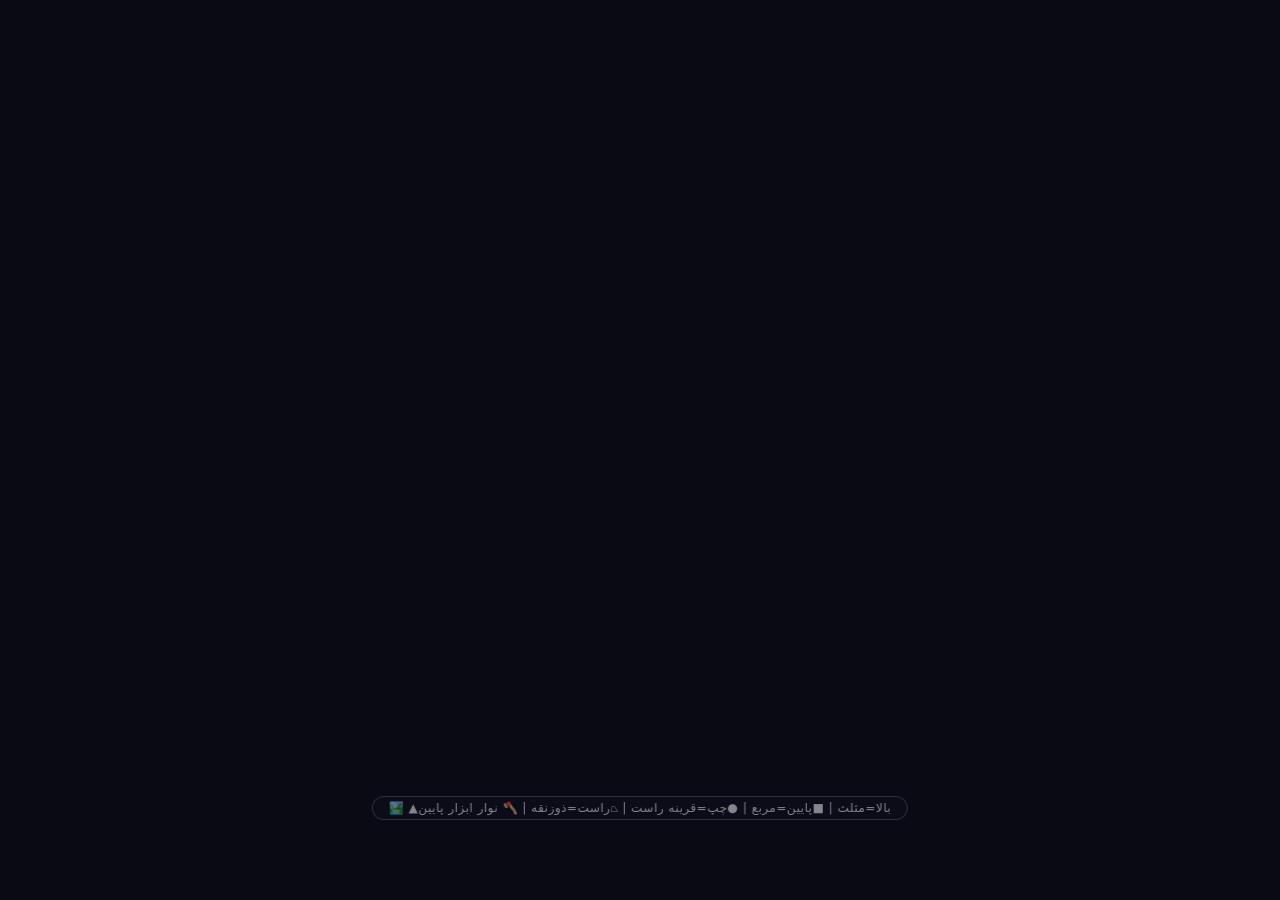
==== commit 8d105e3a: "Create index.html" ====
--- a/index.html
+++ b/index.html
@@ -56,19 +56,16 @@
             const canvas = document.getElementById('canvas');
             const ctx = canvas.getContext('2d');
 
-            // ==================== ابعاد دنیا ====================
             const WORLD_MULTIPLIER = 6;
             let worldWidth = 2400;
             let worldHeight = 1800;
 
-            // ==================== تنظیمات شکل ====================
             const BASE_SIZE = 96;
             const MOVE_SPEED = 2.67;
             const ARRIVAL_THRESHOLD = 2.5;
 
             let squareWorldX = 400;
             let squareWorldY = 350;
-
             let currentShape = 'square';
 
             let imageFlashTimer = 0;
@@ -78,9 +75,7 @@
             let targetWorldX = 400;
             let targetWorldY = 350;
             let hasTarget = false;
-
             let waypoints = [];
-
             let targetAlpha = 0;
             const TARGET_MAX_ALPHA = 0.95;
             const TARGET_FADE_SPEED = 0.028;
@@ -89,60 +84,72 @@
             const TRAIL_LENGTH = 12;
 
             // ==================== دریاچه ====================
-            let lakeCenterX = 1200;
-            let lakeCenterY = 900;
-            let LAKE_RADIUS = 80;
-            const LAKE_BUFFER = 15;
-            
-            let lakeImage = null;
-            let lakeImageLoaded = false;
-            
-            let backgroundImage = null;
-            let backgroundLoaded = false;
+            let lake = {
+                cx: 1200, cy: 900, r: 50, buffer: 12, safeR: 0,
+                init() { this.cx = worldWidth / 2; this.cy = worldHeight / 2; this.safeR = this.r + this.buffer + BASE_SIZE / 2; },
+                update() { this.cx = worldWidth / 2; this.cy = worldHeight / 2; this.safeR = this.r + this.buffer + BASE_SIZE / 2; },
+                distToCenter(px, py) { const dx = px - this.cx; const dy = py - this.cy; return Math.sqrt(dx * dx + dy * dy); },
+                isInside(px, py, eb = 0) { return this.distToCenter(px, py) < this.r + eb; },
+                hitsSquare(sx, sy) {
+                    const cx = sx + BASE_SIZE/2, cy = sy + BASE_SIZE/2;
+                    if (this.distToCenter(cx, cy) < this.safeR) return true;
+                    for (const [cx2, cy2] of [[sx,sy],[sx+BASE_SIZE,sy],[sx,sy+BASE_SIZE],[sx+BASE_SIZE,sy+BASE_SIZE]]) {
+                        if (this.distToCenter(cx2, cy2) < this.safeR) return true;
+                    }
+                    return false;
+                },
+                closestSafePoint(wx, wy) {
+                    const dx = wx - this.cx, dy = wy - this.cy, dist = Math.sqrt(dx*dx+dy*dy);
+                    if (dist < 0.01) { const a = Math.random()*Math.PI*2; return { x: this.cx+Math.cos(a)*this.safeR, y: this.cy+Math.sin(a)*this.safeR }; }
+                    return { x: this.cx+(dx/dist)*this.safeR, y: this.cy+(dy/dist)*this.safeR };
+                },
+                pushOut(sx, sy) {
+                    const cx = sx+BASE_SIZE/2, cy = sy+BASE_SIZE/2, safe = this.closestSafePoint(cx, cy);
+                    return { x: safe.x-BASE_SIZE/2, y: safe.y-BASE_SIZE/2 };
+                }
+            };
+            
+            let lakeImage = null, lakeImageLoaded = false;
+            let backgroundImage = null, backgroundLoaded = false;
 
             // ==================== نوار ابزار ====================
-            const TOOLBAR_SQUARE_SIZE = 44;
-            const TOOLBAR_PADDING = 8;
-            const TOOLBAR_Y_OFFSET = 16;
-            let toolbarSquares = [];
-            let selectedTool = -1;
+            const TOOLBAR_SQUARE_SIZE = 44, TOOLBAR_PADDING = 8, TOOLBAR_Y_OFFSET = 16;
+            let toolbarSquares = [], selectedTool = -1;
             let toolbarItems = [null, null, null, null];
             
-            let choobImage = null;
-            let choobLoaded = false;
-            let mahiImage = null;
-            let mahiLoaded = false;
+            let choobImage = null, choobLoaded = false;
+            let mahiImage = null, mahiLoaded = false;
+            let toopImage = null, toopLoaded = false;
+            
+            // تصاویر پرتاب
+            let rastChoobAb = null, rastChoobAbLoaded = false;
+            let joloChoobAb = null, joloChoobAbLoaded = false;
+            let poshtChoobAb = null, poshtChoobAbLoaded = false;
+            
             const WOOD_SIZE_RATIO = 0.5;
 
             // ==================== نوار پرتاب و نخ ====================
-            let isCharging = false;
-            let chargePower = 0;
-            let chargeDirection = 1;
-            const CHARGE_SPEED = 0.8;
+            let isCharging = false, chargePower = 0, chargeDirection = 1;
+            const CHARGE_SPEED = 1.6;
             let isReturning = false;
-            const RETURN_SPEED = 1.2;
+            const RETURN_SPEED = 2.4;
             
             let fishingLine = null;
             const LINE_SPEED = 6;
             const MAX_LINE_LENGTH = BASE_SIZE * 10;
             const MIN_LINE_LENGTH = BASE_SIZE * 1;
-            const LINE_RETRACT_SPEED = 4;
-            
-            let fishTimer = 0;
-            let fishDelay = 0;
-            let showQuestionMark = false;
-            let questionMarkAlpha = 0;
-            let questionMarkPulse = 0;
-            
+            const LINE_RETRACT_SPEED = 5;
+            
+            // حالت پرتاب: وقتی نخ توی آبه، تصویر عوض بشه
+            let isCasting = false;
+            let castShape = ''; // 'rast', 'chap', 'jolo', 'posht'
+            
+            let fishTimer = 0, fishDelay = 0;
+            let showQuestionMark = false, questionMarkAlpha = 0, questionMarkPulse = 0;
             let caughtFish = null;
             let hasFishInToolbar = false;
-            let fishToolbarSlot = -1;
-            
-            // ==================== صفحه نمایش ماهی ====================
-            let showFishCard = false;
-            let fishCardData = null;
-            
-            // لیست ماهی‌ها
+            let showFishCard = false, fishCardData = null;
+            
             const fishTypes = [
                 { name: 'قزل‌آلا', desc: 'ماهی رنگین‌کمانی آب‌های شیرین\nوزن: ۲-۵ کیلوگرم\nطول: ۳۰-۵۰ سانتی‌متر', color: '#FF6B6B' },
                 { name: 'کپور', desc: 'ماهی بزرگ و فلس‌دار\nوزن: ۳-۱۵ کیلوگرم\nطول: ۴۰-۸۰ سانتی‌متر', color: '#FFD93D' },
@@ -151,21 +158,11 @@
                 { name: 'سوف', desc: 'شکارچی تیزدندان\nوزن: ۱-۴ کیلوگرم\nطول: ۳۰-۵۰ سانتی‌متر', color: '#4D96FF' },
             ];
 
-            let mouseWorldX = 0;
-            let mouseWorldY = 0;
-
-            // ==================== دوربین ====================
-            let cameraX = 0;
-            let cameraY = 0;
+            let cameraX = 0, cameraY = 0;
             const CAMERA_MARGIN = 180;
 
-            // ==================== مینیمپ ====================
-            const MINIMAP_WIDTH = 155;
-            const MINIMAP_HEIGHT = 110;
-            const MINIMAP_PADDING = 16;
-            const MINIMAP_BORDER_RADIUS = 10;
-
-            // ==================== تصاویر ====================
+            const MINIMAP_WIDTH = 155, MINIMAP_HEIGHT = 110, MINIMAP_PADDING = 16, MINIMAP_BORDER_RADIUS = 10;
+
             const IMAGE_BASE_PATH = 'assets/images/';
             
             const IMAGES = {
@@ -184,47 +181,63 @@
             };
 
             const imageCache = {};
-            function loadImage(src) {
-                if (!imageCache[src]) {
-                    const img = new Image();
-                    img.src = src;
-                    imageCache[src] = img;
-                }
-                return imageCache[src];
-            }
+            function loadImage(src) { if (!imageCache[src]) { const img = new Image(); img.src = src; imageCache[src] = img; } return imageCache[src]; }
 
             function loadInitialImages() {
                 lakeImage = new Image();
-                lakeImage.onload = function() {
-                    lakeImageLoaded = true;
-                    const maxDim = Math.max(lakeImage.width, lakeImage.height);
-                    LAKE_RADIUS = maxDim / 3;
-                };
+                lakeImage.onload = () => { lakeImageLoaded = true; lake.r = Math.max(lakeImage.width, lakeImage.height) / 4; lake.safeR = lake.r + lake.buffer + BASE_SIZE / 2; };
                 lakeImage.src = IMAGE_BASE_PATH + 'daryache.jpeg';
                 
-                backgroundImage = new Image();
-                backgroundImage.onload = function() {
-                    backgroundLoaded = true;
-                };
+                backgroundImage = new Image(); backgroundImage.onload = () => backgroundLoaded = true;
                 backgroundImage.src = IMAGE_BASE_PATH + 'paszamine.jpeg';
                 
-                choobImage = new Image();
-                choobImage.onload = function() {
-                    choobLoaded = true;
-                };
+                choobImage = new Image(); choobImage.onload = () => choobLoaded = true;
                 choobImage.src = IMAGE_BASE_PATH + 'choob_jolo.jpeg';
                 
-                mahiImage = new Image();
-                mahiImage.onload = function() {
-                    mahiLoaded = true;
-                };
+                mahiImage = new Image(); mahiImage.onload = () => mahiLoaded = true;
                 mahiImage.src = IMAGE_BASE_PATH + 'mahi.jpeg';
+                
+                toopImage = new Image(); toopImage.onload = () => toopLoaded = true;
+                toopImage.src = IMAGE_BASE_PATH + 'toop.jpeg';
+                
+                rastChoobAb = new Image(); rastChoobAb.onload = () => rastChoobAbLoaded = true;
+                rastChoobAb.src = IMAGE_BASE_PATH + 'rast_choob_ab.jpeg';
+                
+                joloChoobAb = new Image(); joloChoobAb.onload = () => joloChoobAbLoaded = true;
+                joloChoobAb.src = IMAGE_BASE_PATH + 'jolo_choob_ab.jpeg';
+                
+                poshtChoobAb = new Image(); poshtChoobAb.onload = () => poshtChoobAbLoaded = true;
+                poshtChoobAb.src = IMAGE_BASE_PATH + 'posht_choob_ab.jpeg';
             }
 
             function getCurrentImage() {
+                // اگر در حال پرتاب هستیم، تصویر مخصوص رو نشون بده
+                if (isCasting && fishingLine && fishingLine.active && !fishingLine.retracting) {
+                    return getCastingImage();
+                }
+                
                 if (hasTarget && currentFlashIndex === 1) return getFlash1Image();
-                else if (hasTarget && currentFlashIndex === 2) return getFlash2Image();
+                if (hasTarget && currentFlashIndex === 2) return getFlash2Image();
                 return getBaseImage();
+            }
+            
+            function getCastingImage() {
+                // بر اساس جهت پنگوئن
+                switch (castShape) {
+                    case 'posht': return poshtChoobAbLoaded ? poshtChoobAb : getBaseImage();
+                    case 'jolo': return joloChoobAbLoaded ? joloChoobAb : getBaseImage();
+                    case 'rast': return rastChoobAbLoaded ? rastChoobAb : getBaseImage();
+                    case 'chap': {
+                        // قرینه rast
+                        if (rastChoobAbLoaded) return rastChoobAb;
+                        return getBaseImage();
+                    }
+                    default: return getBaseImage();
+                }
+            }
+            
+            function shouldFlipCastingImage() {
+                return castShape === 'chap';
             }
 
             function getBaseImage() {
@@ -255,30 +268,24 @@
             }
 
             function shouldFlipImage() {
+                if (isCasting && fishingLine && fishingLine.active && !fishingLine.retracting) {
+                    return shouldFlipCastingImage();
+                }
                 if (currentShape === 'triangle' && hasTarget && currentFlashIndex === 2) return true;
                 if (currentShape === 'circle') return true;
                 return false;
             }
 
             function shouldFlipBottomHalf() {
-                if (currentShape === 'square' && hasTarget && currentFlashIndex === 2) return true;
-                return false;
+                if (isCasting) return false;
+                return currentShape === 'square' && hasTarget && currentFlashIndex === 2;
             }
 
             function getWoodPosition() {
-                const centerX = squareWorldX + BASE_SIZE / 2;
+                const woodSize = BASE_SIZE * WOOD_SIZE_RATIO;
                 const centerY = squareWorldY + BASE_SIZE / 2;
-                const woodSize = BASE_SIZE * WOOD_SIZE_RATIO;
-                
-                let woodX;
-                if (shouldFlipImage()) {
-                    woodX = squareWorldX + BASE_SIZE - woodSize;
-                } else {
-                    woodX = squareWorldX;
-                }
-                
-                const woodY = centerY - woodSize / 2;
-                return { x: woodX, y: woodY, size: woodSize };
+                const woodX = shouldFlipImage() ? squareWorldX + BASE_SIZE - woodSize : squareWorldX;
+                return { x: woodX, y: centerY - woodSize / 2, size: woodSize };
             }
 
             function getPenguinAngle() {
@@ -291,612 +298,266 @@
                 }
             }
 
-            function isNearLake() {
-                const centerX = squareWorldX + BASE_SIZE / 2;
-                const centerY = squareWorldY + BASE_SIZE / 2;
-                const dx = centerX - lakeCenterX;
-                const dy = centerY - lakeCenterY;
-                const dist = Math.sqrt(dx * dx + dy * dy);
-                return dist < LAKE_RADIUS + LAKE_BUFFER + BASE_SIZE;
-            }
-
-            function isFacingLake() {
+            function isNearLakeAndFacing() {
+                const cx = squareWorldX + BASE_SIZE / 2, cy = squareWorldY + BASE_SIZE / 2;
+                if (lake.distToCenter(cx, cy) > lake.safeR + BASE_SIZE) return false;
                 const angle = getPenguinAngle();
-                const centerX = squareWorldX + BASE_SIZE / 2;
-                const centerY = squareWorldY + BASE_SIZE / 2;
-                const dx = lakeCenterX - centerX;
-                const dy = lakeCenterY - centerY;
-                const angleToLake = Math.atan2(dy, dx);
-                
-                let diff = angle - angleToLake;
-                while (diff < -Math.PI) diff += 2 * Math.PI;
-                while (diff > Math.PI) diff -= 2 * Math.PI;
-                
-                return Math.abs(diff) < Math.PI / 3;
+                const toLake = Math.atan2(lake.cy - cy, lake.cx - cx);
+                let diff = angle - toLake;
+                while (diff < -Math.PI) diff += 2*Math.PI;
+                while (diff > Math.PI) diff -= 2*Math.PI;
+                return Math.abs(diff) < Math.PI / 2.5;
             }
 
             function updateWorldSize() {
                 worldWidth = window.innerWidth * WORLD_MULTIPLIER;
                 worldHeight = window.innerHeight * WORLD_MULTIPLIER;
-                lakeCenterX = worldWidth / 2;
-                lakeCenterY = worldHeight / 2;
+                lake.update();
             }
 
             function clampSquareToWorld() {
-                if (squareWorldX < 0) squareWorldX = 0;
-                if (squareWorldY < 0) squareWorldY = 0;
-                if (squareWorldX + BASE_SIZE > worldWidth) squareWorldX = worldWidth - BASE_SIZE;
-                if (squareWorldY + BASE_SIZE > worldHeight) squareWorldY = worldHeight - BASE_SIZE;
-            }
-
-            function isPointInsideLake(px, py, buffer = 0) {
-                const dx = px - lakeCenterX;
-                const dy = py - lakeCenterY;
-                const dist = Math.sqrt(dx * dx + dy * dy);
-                return dist < LAKE_RADIUS + buffer;
-            }
-
-            function isSquareCollidingWithLake(sx, sy, buffer = 0) {
-                const corners = [
-                    { x: sx, y: sy },
-                    { x: sx + BASE_SIZE, y: sy },
-                    { x: sx, y: sy + BASE_SIZE },
-                    { x: sx + BASE_SIZE, y: sy + BASE_SIZE }
-                ];
-                for (const corner of corners) {
-                    if (isPointInsideLake(corner.x, corner.y, buffer)) return true;
-                }
-                const centerX = sx + BASE_SIZE / 2;
-                const centerY = sy + BASE_SIZE / 2;
-                if (isPointInsideLake(centerX, centerY, buffer)) return true;
-                return false;
-            }
-
-            function getClosestSafePointOnLake(worldX, worldY) {
-                const dx = worldX - lakeCenterX;
-                const dy = worldY - lakeCenterY;
-                const dist = Math.sqrt(dx * dx + dy * dy);
-                if (dist < 0.01) {
-                    const angle = Math.random() * Math.PI * 2;
-                    return {
-                        x: lakeCenterX + Math.cos(angle) * (LAKE_RADIUS + LAKE_BUFFER + BASE_SIZE/2),
-                        y: lakeCenterY + Math.sin(angle) * (LAKE_RADIUS + LAKE_BUFFER + BASE_SIZE/2)
-                    };
-                }
-                const safeDist = LAKE_RADIUS + LAKE_BUFFER + BASE_SIZE / 2;
-                const normX = dx / dist;
-                const normY = dy / dist;
-                return {
-                    x: lakeCenterX + normX * safeDist,
-                    y: lakeCenterY + normY * safeDist
-                };
-            }
-
-            function doesLineIntersectLake(x1, y1, x2, y2) {
-                const dx = x2 - x1;
-                const dy = y2 - y1;
-                const fx = x1 - lakeCenterX;
-                const fy = y1 - lakeCenterY;
-                const a = dx * dx + dy * dy;
-                const b = 2 * (fx * dx + fy * dy);
-                const c = fx * fx + fy * fy - (LAKE_RADIUS + LAKE_BUFFER + BASE_SIZE/2) ** 2;
-                let discriminant = b * b - 4 * a * c;
-                if (discriminant < 0) return false;
-                discriminant = Math.sqrt(discriminant);
-                const t1 = (-b - discriminant) / (2 * a);
-                const t2 = (-b + discriminant) / (2 * a);
-                if (t1 >= 0 && t1 <= 1) return true;
-                if (t2 >= 0 && t2 <= 1) return true;
-                return false;
-            }
-
-            function calculatePathWithLakeAvoidance(fromX, fromY, toX, toY) {
-                const path = [];
-                if (!doesLineIntersectLake(fromX, fromY, toX, toY)) return path;
-                const fromSafe = getClosestSafePointOnLake(fromX, fromY);
-                const toSafe = getClosestSafePointOnLake(toX, toY);
-                const angleFrom = Math.atan2(fromSafe.y - lakeCenterY, fromSafe.x - lakeCenterX);
-                const angleTo = Math.atan2(toSafe.y - lakeCenterY, toSafe.x - lakeCenterX);
-                let angleDiff = angleTo - angleFrom;
-                while (angleDiff < -Math.PI) angleDiff += 2 * Math.PI;
-                while (angleDiff > Math.PI) angleDiff -= 2 * Math.PI;
-                const safeRadius = LAKE_RADIUS + LAKE_BUFFER + BASE_SIZE / 2;
-                const midAngle = angleFrom + angleDiff / 2;
-                const midPoint = {
-                    x: lakeCenterX + Math.cos(midAngle) * safeRadius * 1.4,
-                    y: lakeCenterY + Math.sin(midAngle) * safeRadius * 1.4
-                };
-                midPoint.x = Math.max(BASE_SIZE, Math.min(worldWidth - BASE_SIZE, midPoint.x));
-                midPoint.y = Math.max(BASE_SIZE, Math.min(worldHeight - BASE_SIZE, midPoint.y));
-                path.push(midPoint);
-                return path;
-            }
-
-            function updateCamera() {
-                const viewWidth = canvas.width;
-                const viewHeight = canvas.height;
-                const squareCenterX = squareWorldX + BASE_SIZE / 2;
-                const squareCenterY = squareWorldY + BASE_SIZE / 2;
-                let targetCamX = cameraX;
-                let targetCamY = cameraY;
-                const leftEdge = cameraX + CAMERA_MARGIN;
-                const rightEdge = cameraX + viewWidth - CAMERA_MARGIN;
-                const topEdge = cameraY + CAMERA_MARGIN;
-                const bottomEdge = cameraY + viewHeight - CAMERA_MARGIN;
-                if (squareCenterX < leftEdge) targetCamX = squareCenterX - CAMERA_MARGIN;
-                else if (squareCenterX > rightEdge) targetCamX = squareCenterX - viewWidth + CAMERA_MARGIN;
-                if (squareCenterY < topEdge) targetCamY = squareCenterY - CAMERA_MARGIN;
-                else if (squareCenterY > bottomEdge) targetCamY = squareCenterY - viewHeight + CAMERA_MARGIN;
-                if (targetCamX < 0) targetCamX = 0;
-                if (targetCamY < 0) targetCamY = 0;
-                if (targetCamX + viewWidth > worldWidth) targetCamX = worldWidth - viewWidth;
-                if (targetCamY + viewHeight > worldHeight) targetCamY = worldHeight - viewHeight;
-                cameraX += (targetCamX - cameraX) * 0.12;
-                cameraY += (targetCamY - cameraY) * 0.12;
-                cameraX = Math.max(0, Math.min(cameraX, worldWidth - viewWidth));
-                cameraY = Math.max(0, Math.min(cameraY, worldHeight - viewHeight));
-            }
-
-            function getCanvasCoords(e) {
-                const rect = canvas.getBoundingClientRect();
-                const scaleX = canvas.width / rect.width;
-                const scaleY = canvas.height / rect.height;
-                let clientX, clientY;
-                if (e.touches) {
-                    if (e.touches.length === 0) return null;
-                    clientX = e.touches[0].clientX;
-                    clientY = e.touches[0].clientY;
-                } else {
-                    clientX = e.clientX;
-                    clientY = e.clientY;
-                }
-                return {
-                    x: (clientX - rect.left) * scaleX,
-                    y: (clientY - rect.top) * scaleY
-                };
-            }
-
-            function screenToWorld(screenX, screenY) {
-                return {
-                    x: screenX + cameraX,
-                    y: screenY + cameraY
-                };
-            }
-
-            function isClickOnToolbar(screenX, screenY) {
-                const totalWidth = 4 * (TOOLBAR_SQUARE_SIZE + TOOLBAR_PADDING) - TOOLBAR_PADDING;
-                const startX = (canvas.width - totalWidth) / 2;
-                const startY = canvas.height - TOOLBAR_SQUARE_SIZE - TOOLBAR_Y_OFFSET;
-                
-                for (let i = 0; i < 4; i++) {
-                    const sx = startX + i * (TOOLBAR_SQUARE_SIZE + TOOLBAR_PADDING);
-                    const sy = startY;
-                    if (screenX >= sx && screenX <= sx + TOOLBAR_SQUARE_SIZE &&
-                        screenY >= sy && screenY <= sy + TOOLBAR_SQUARE_SIZE) {
-                        return i;
-                    }
-                }
-                return -1;
-            }
-
-            function isClickOnConfirmButton(screenX, screenY) {
-                if (!showFishCard) return false;
-                
-                const cardWidth = 280;
-                const cardHeight = 350;
-                const cardX = (canvas.width - cardWidth) / 2;
-                const cardY = (canvas.height - cardHeight) / 2;
-                
-                const btnWidth = 120;
-                const btnHeight = 40;
-                const btnX = cardX + (cardWidth - btnWidth) / 2;
-                const btnY = cardY + cardHeight - 70;
-                
-                return screenX >= btnX && screenX <= btnX + btnWidth &&
-                       screenY >= btnY && screenY <= btnY + btnHeight;
+                squareWorldX = Math.max(0, Math.min(squareWorldX, worldWidth - BASE_SIZE));
+                squareWorldY = Math.max(0, Math.min(squareWorldY, worldHeight - BASE_SIZE));
             }
 
             function setTarget(worldX, worldY) {
-                if (isPointInsideLake(worldX, worldY, LAKE_BUFFER)) {
-                    const safePoint = getClosestSafePointOnLake(worldX, worldY);
-                    targetWorldX = safePoint.x;
-                    targetWorldY = safePoint.y;
+                if (lake.isInside(worldX, worldY, lake.buffer)) {
+                    const safe = lake.closestSafePoint(worldX, worldY);
+                    targetWorldX = safe.x; targetWorldY = safe.y;
                 } else {
                     targetWorldX = Math.max(BASE_SIZE/2, Math.min(worldX, worldWidth - BASE_SIZE/2));
                     targetWorldY = Math.max(BASE_SIZE/2, Math.min(worldY, worldHeight - BASE_SIZE/2));
                 }
-
-                const squareCenterX = squareWorldX + BASE_SIZE / 2;
-                const squareCenterY = squareWorldY + BASE_SIZE / 2;
-                const dx = targetWorldX - squareCenterX;
-                const dy = targetWorldY - squareCenterY;
-                
-                if (Math.abs(dx) > Math.abs(dy)) {
-                    if (dx > 0) currentShape = 'trapezoid';
-                    else currentShape = 'circle';
-                } else {
-                    if (dy < 0) currentShape = 'triangle';
-                    else currentShape = 'square';
-                }
-                
-                imageFlashTimer = 0;
-                currentFlashIndex = 0;
-                waypoints = calculatePathWithLakeAvoidance(squareCenterX, squareCenterY, targetWorldX, targetWorldY);
-                hasTarget = true;
-                targetAlpha = TARGET_MAX_ALPHA;
-                
-                if (fishingLine && fishingLine.isActive && fishingLine.inLake) {
-                    retractLine();
-                }
-            }
-
-            function startCharging(screenX, screenY) {
-                if (selectedTool !== 0) return;
-                if (hasTarget) return;
-                if (!isNearLake() || !isFacingLake()) return;
-                if (fishingLine && fishingLine.isActive && fishingLine.inLake) return;
-                
-                isCharging = true;
-                chargePower = 0;
-                chargeDirection = 1;
-                isReturning = false;
-                
-                if (!fishingLine || !fishingLine.isActive) {
-                    fishingLine = null;
-                }
+                const cx = squareWorldX + BASE_SIZE/2, cy = squareWorldY + BASE_SIZE/2;
+                const dx = targetWorldX - cx, dy = targetWorldY - cy;
+                if (Math.abs(dx) > Math.abs(dy)) currentShape = dx > 0 ? 'trapezoid' : 'circle';
+                else currentShape = dy < 0 ? 'triangle' : 'square';
+                imageFlashTimer = 0; currentFlashIndex = 0; waypoints = [];
+                hasTarget = true; targetAlpha = TARGET_MAX_ALPHA;
+                if (fishingLine && fishingLine.active) retractLine();
+            }
+
+            function updateCamera() {
+                const vw = canvas.width, vh = canvas.height;
+                const scx = squareWorldX + BASE_SIZE/2, scy = squareWorldY + BASE_SIZE/2;
+                let tx = cameraX, ty = cameraY;
+                if (scx < cameraX + CAMERA_MARGIN) tx = scx - CAMERA_MARGIN;
+                else if (scx > cameraX + vw - CAMERA_MARGIN) tx = scx - vw + CAMERA_MARGIN;
+                if (scy < cameraY + CAMERA_MARGIN) ty = scy - CAMERA_MARGIN;
+                else if (scy > cameraY + vh - CAMERA_MARGIN) ty = scy - vh + CAMERA_MARGIN;
+                tx = Math.max(0, Math.min(tx, worldWidth - vw));
+                ty = Math.max(0, Math.min(ty, worldHeight - vh));
+                cameraX += (tx - cameraX) * 0.12; cameraY += (ty - cameraY) * 0.12;
+            }
+
+            function getCanvasCoords(e) {
+                const rect = canvas.getBoundingClientRect();
+                const sx = canvas.width / rect.width, sy = canvas.height / rect.height;
+                const cx = e.touches ? (e.touches[0]?.clientX ?? 0) : e.clientX;
+                const cy = e.touches ? (e.touches[0]?.clientY ?? 0) : e.clientY;
+                return { x: (cx - rect.left) * sx, y: (cy - rect.top) * sy };
+            }
+
+            function screenToWorld(sx, sy) { return { x: sx + cameraX, y: sy + cameraY }; }
+
+            function isClickOnToolbar(sx, sy) {
+                const tw = 4*(TOOLBAR_SQUARE_SIZE+TOOLBAR_PADDING)-TOOLBAR_PADDING;
+                const tx = (canvas.width-tw)/2, ty = canvas.height-TOOLBAR_SQUARE_SIZE-TOOLBAR_Y_OFFSET;
+                for (let i=0; i<4; i++) {
+                    const bx = tx+i*(TOOLBAR_SQUARE_SIZE+TOOLBAR_PADDING);
+                    if (sx>=bx && sx<=bx+TOOLBAR_SQUARE_SIZE && sy>=ty && sy<=ty+TOOLBAR_SQUARE_SIZE) return i;
+                }
+                return -1;
+            }
+
+            function isClickOnConfirm(sx, sy) {
+                if (!showFishCard) return false;
+                const cw=280, ch=350, cx=(canvas.width-cw)/2, cy=(canvas.height-ch)/2;
+                const bw=120, bh=40, bx=cx+(cw-bw)/2, by=cy+ch-70;
+                return sx>=bx && sx<=bx+bw && sy>=by && sy<=by+bh;
+            }
+
+            function startCharging() {
+                if (selectedTool !== 0 || hasTarget || !isNearLakeAndFacing()) return;
+                if (fishingLine && fishingLine.active) return;
+                isCharging = true; chargePower = 0; chargeDirection = 1; isReturning = false;
+                fishingLine = null; isCasting = false;
             }
 
             function releaseLine() {
                 if (!isCharging && !isReturning) return;
-                if (chargePower <= 0) {
-                    isCharging = false;
-                    isReturning = false;
-                    return;
-                }
-                
-                isCharging = false;
-                isReturning = false;
-                
-                const percent = chargePower / 100;
-                const lineLength = MIN_LINE_LENGTH + (MAX_LINE_LENGTH - MIN_LINE_LENGTH) * percent;
-                
-                const woodPos = getWoodPosition();
-                const startX = woodPos.x + woodPos.size / 2;
-                const startY = woodPos.y + woodPos.size / 2;
-                
+                if (chargePower <= 0) { isCharging = false; isReturning = false; return; }
+                
+                isCharging = false; isReturning = false;
+                
+                // تعیین جهت پرتاب برای تصویر
+                switch (currentShape) {
+                    case 'triangle': castShape = 'posht'; break;
+                    case 'square': castShape = 'jolo'; break;
+                    case 'circle': castShape = 'chap'; break;
+                    case 'trapezoid': castShape = 'rast'; break;
+                    default: castShape = 'jolo';
+                }
+                isCasting = true;
+                
+                const lineLength = MIN_LINE_LENGTH + (MAX_LINE_LENGTH - MIN_LINE_LENGTH) * (chargePower / 100);
+                const wp = getWoodPosition();
+                const sx = wp.x + wp.size/2, sy = wp.y + wp.size/2;
                 const angle = getPenguinAngle();
                 
-                let endX = startX + Math.cos(angle) * lineLength;
-                let endY = startY + Math.sin(angle) * lineLength;
-                
-                if (!isPointInsideLake(endX, endY, 0)) {
-                    let actualLength = lineLength;
-                    for (let i = 1; i <= lineLength; i += 2) {
-                        const tx = startX + Math.cos(angle) * i;
-                        const ty = startY + Math.sin(angle) * i;
-                        if (isPointInsideLake(tx, ty, 0)) {
-                            actualLength = i;
-                            break;
-                        }
+                let endX = sx + Math.cos(angle) * lineLength;
+                let endY = sy + Math.sin(angle) * lineLength;
+                
+                if (!lake.isInside(endX, endY, 2)) {
+                    let actualLen = lineLength, found = false;
+                    for (let i=10; i<=lineLength; i+=4) {
+                        const tx = sx+Math.cos(angle)*i, ty = sy+Math.sin(angle)*i;
+                        if (lake.isInside(tx, ty, 2)) { actualLen = i; found = true; break; }
                     }
-                    endX = startX + Math.cos(angle) * actualLength;
-                    endY = startY + Math.sin(angle) * actualLength;
+                    if (!found) { chargePower = 0; isCasting = false; return; }
+                    endX = sx+Math.cos(angle)*actualLen; endY = sy+Math.sin(angle)*actualLen;
                 }
                 
                 fishingLine = {
-                    startX: startX,
-                    startY: startY,
-                    endX: startX,
-                    endY: startY,
-                    targetEndX: endX,
-                    targetEndY: endY,
-                    maxLength: lineLength,
-                    currentLength: 0,
-                    angle: angle,
-                    isActive: true,
-                    inLake: true,
-                    retracting: false
+                    sx, sy, ex: sx, ey: sy, tex: endX, tey: endY,
+                    maxLen: lineLength, curLen: 0, angle, active: true, retracting: false
                 };
                 
                 chargePower = 0;
-                
                 fishDelay = 5000 + Math.random() * 55000;
-                fishTimer = 0;
+                fishTimer = 0; showQuestionMark = false;
+            }
+
+            function retractLine() {
+                if (!fishingLine || !fishingLine.active) return;
+                fishingLine.retracting = true;
+                if (showQuestionMark) {
+                    caughtFish = { x: fishingLine.ex, y: fishingLine.ey, alpha: 1, phase: 'rising', timer: 0,
+                        fishData: fishTypes[Math.floor(Math.random()*fishTypes.length)] };
+                }
                 showQuestionMark = false;
-            }
-
-            function retractLine() {
-                if (!fishingLine || !fishingLine.isActive) return;
-                fishingLine.retracting = true;
-                
-                if (showQuestionMark) {
-                    const randomFish = fishTypes[Math.floor(Math.random() * fishTypes.length)];
-                    caughtFish = {
-                        x: fishingLine.endX,
-                        y: fishingLine.endY,
-                        alpha: 1,
-                        phase: 'rising',
-                        timer: 0,
-                        fishData: randomFish
-                    };
-                }
-                
-                showQuestionMark = false;
+                // وقتی نخ جمع شد، حالت پرتاب تموم میشه
+                isCasting = false;
             }
 
             function updateFishingLine() {
-                if (!fishingLine || !fishingLine.isActive) return;
+                if (!fishingLine || !fishingLine.active) return;
                 
                 if (fishingLine.retracting) {
-                    const dx = fishingLine.startX - fishingLine.endX;
-                    const dy = fishingLine.startY - fishingLine.endY;
-                    const dist = Math.sqrt(dx * dx + dy * dy);
-                    
-                    if (dist < 3) {
-                        fishingLine.isActive = false;
-                        fishingLine = null;
-                        showQuestionMark = false;
-                        
-                        if (caughtFish && caughtFish.phase === 'rising') {
-                            caughtFish.phase = 'waiting';
-                            caughtFish.timer = 0;
-                            caughtFish.x = squareWorldX + BASE_SIZE / 2;
-                            caughtFish.y = squareWorldY - 20;
+                    const dx = fishingLine.sx - fishingLine.ex, dy = fishingLine.sy - fishingLine.ey;
+                    const dist = Math.sqrt(dx*dx+dy*dy);
+                    if (dist < 4) {
+                        fishingLine.active = false; fishingLine = null; isCasting = false;
+                        if (caughtFish?.phase === 'rising') {
+                            caughtFish.phase = 'waiting'; caughtFish.timer = 0;
+                            caughtFish.x = squareWorldX + BASE_SIZE/2; caughtFish.y = squareWorldY - 20;
                         }
                         return;
                     }
-                    
-                    fishingLine.endX += (dx / dist) * LINE_RETRACT_SPEED;
-                    fishingLine.endY += (dy / dist) * LINE_RETRACT_SPEED;
-                    fishingLine.currentLength = dist;
-                    
-                    if (caughtFish && caughtFish.phase === 'rising') {
-                        caughtFish.x = fishingLine.endX;
-                        caughtFish.y = fishingLine.endY;
-                    }
+                    fishingLine.ex += (dx/dist)*LINE_RETRACT_SPEED;
+                    fishingLine.ey += (dy/dist)*LINE_RETRACT_SPEED;
+                    if (caughtFish?.phase === 'rising') { caughtFish.x = fishingLine.ex; caughtFish.y = fishingLine.ey; }
                     return;
                 }
                 
-                const dx = fishingLine.targetEndX - fishingLine.endX;
-                const dy = fishingLine.targetEndY - fishingLine.endY;
-                const dist = Math.sqrt(dx * dx + dy * dy);
-                
+                const dx = fishingLine.tex - fishingLine.ex, dy = fishingLine.tey - fishingLine.ey;
+                const dist = Math.sqrt(dx*dx+dy*dy);
                 if (dist > 1) {
                     const step = Math.min(LINE_SPEED, dist);
-                    fishingLine.endX += (dx / dist) * step;
-                    fishingLine.endY += (dy / dist) * step;
-                    fishingLine.currentLength = Math.sqrt(
-                        (fishingLine.endX - fishingLine.startX) ** 2 + 
-                        (fishingLine.endY - fishingLine.startY) ** 2
-                    );
-                } else if (fishingLine.inLake && !showQuestionMark) {
+                    fishingLine.ex += (dx/dist)*step; fishingLine.ey += (dy/dist)*step;
+                } else {
                     fishTimer += 16.67;
-                    if (fishTimer >= fishDelay) {
-                        showQuestionMark = true;
-                        questionMarkAlpha = 1;
-                    }
+                    if (fishTimer >= fishDelay) { showQuestionMark = true; questionMarkAlpha = 1; }
                 }
             }
 
             function updateCaughtFish() {
-                if (!caughtFish) return;
-                
-                if (caughtFish.phase === 'waiting') {
-                    caughtFish.timer += 16.67;
-                    if (caughtFish.timer >= 1000) {
-                        // نمایش کارت ماهی
-                        showFishCard = true;
-                        fishCardData = caughtFish.fishData;
-                        caughtFish = null;
-                    }
-                }
-            }
-
-            function updateQuestionMark() {
-                if (!showQuestionMark) return;
-                questionMarkPulse += 0.05;
-                questionMarkAlpha = 0.7 + Math.sin(questionMarkPulse) * 0.3;
+                if (!caughtFish || caughtFish.phase !== 'waiting') return;
+                caughtFish.timer += 16.67;
+                if (caughtFish.timer >= 1000) {
+                    showFishCard = true; fishCardData = caughtFish.fishData; caughtFish = null;
+                }
             }
 
             function confirmFishCard() {
                 showFishCard = false;
-                
-                // اضافه کردن ماهی به نوار ابزار
-                fishToolbarSlot = -1;
-                for (let i = 0; i < 4; i++) {
-                    if (toolbarItems[i] === null) {
-                        fishToolbarSlot = i;
-                        toolbarItems[i] = 'fish';
-                        break;
-                    }
-                }
-                
-                hasFishInToolbar = true;
-                fishCardData = null;
+                for (let i=0; i<4; i++) { if (toolbarItems[i]===null) { toolbarItems[i]='fish'; break; } }
+                hasFishInToolbar = true; fishCardData = null;
             }
 
             function onPointerDown(e) {
                 e.preventDefault();
-                const coords = getCanvasCoords(e);
-                if (!coords) return;
-                
-                // اگر کارت ماهی نمایش داده شده
-                if (showFishCard) {
-                    if (isClickOnConfirmButton(coords.x, coords.y)) {
-                        confirmFishCard();
-                    }
-                    return;
-                }
-                
-                const toolIndex = isClickOnToolbar(coords.x, coords.y);
-                if (toolIndex >= 0) {
-                    if (toolbarItems[toolIndex] === 'fish') {
-                        // ماهی فقط کلکسیونه، نمی‌تونی باهاش ماهیگیری کنی
-                        return;
-                    }
-                    
-                    if (selectedTool === toolIndex) {
-                        selectedTool = -1;
-                    } else {
-                        selectedTool = toolIndex;
-                    }
-                    return;
-                }
-                
-                if (showQuestionMark && fishingLine && fishingLine.isActive) {
-                    retractLine();
-                    return;
-                }
-                
-                if (selectedTool === 0 && !hasTarget) {
-                    startCharging(coords.x, coords.y);
-                    if (isCharging) return;
-                }
-                
-                const worldPos = screenToWorld(coords.x, coords.y);
-                setTarget(worldPos.x, worldPos.y);
-            }
-
-            function onPointerUp(e) {
-                if (isCharging || isReturning) {
-                    releaseLine();
-                }
-            }
-
-            function preventTouchDefaults(e) {
-                e.preventDefault();
-            }
+                const c = getCanvasCoords(e); if (!c) return;
+                if (showFishCard) { if (isClickOnConfirm(c.x, c.y)) confirmFishCard(); return; }
+                const ti = isClickOnToolbar(c.x, c.y);
+                if (ti >= 0) { if (toolbarItems[ti]==='fish') return; selectedTool = selectedTool===ti ? -1 : ti; return; }
+                if (showQuestionMark && fishingLine?.active) { retractLine(); return; }
+                if (selectedTool===0 && !hasTarget) { startCharging(); if (isCharging) return; }
+                const wp = screenToWorld(c.x, c.y); setTarget(wp.x, wp.y);
+            }
+
+            function onPointerUp() { if (isCharging || isReturning) releaseLine(); }
 
             function update() {
                 if (showFishCard) return;
-                
                 trailPositions.push({ x: squareWorldX, y: squareWorldY });
                 while (trailPositions.length > TRAIL_LENGTH) trailPositions.shift();
 
                 if (hasTarget) {
                     imageFlashTimer++;
-                    if (imageFlashTimer >= FLASH_INTERVAL) {
-                        imageFlashTimer = 0;
-                        currentFlashIndex = (currentFlashIndex + 1) % 3;
-                    }
-                } else {
-                    currentFlashIndex = 0;
-                    imageFlashTimer = 0;
-                }
+                    if (imageFlashTimer >= FLASH_INTERVAL) { imageFlashTimer = 0; currentFlashIndex = (currentFlashIndex+1)%3; }
+                } else { currentFlashIndex = 0; imageFlashTimer = 0; }
 
                 if (isCharging) {
                     chargePower += CHARGE_SPEED * chargeDirection;
-                    if (chargePower >= 100) {
-                        chargePower = 100;
-                        chargeDirection = -1;
-                        isCharging = false;
-                        isReturning = true;
-                    }
-                }
-                
+                    if (chargePower >= 100) { chargePower = 100; chargeDirection = -1; isCharging = false; isReturning = true; }
+                }
                 if (isReturning) {
                     chargePower -= RETURN_SPEED;
-                    if (chargePower <= 0) {
-                        chargePower = 0;
-                        isReturning = false;
-                    }
+                    if (chargePower <= 0) { chargePower = 0; isReturning = false; }
                 }
                 
                 updateFishingLine();
                 updateCaughtFish();
-                updateQuestionMark();
+                if (showQuestionMark) { questionMarkPulse += 0.05; questionMarkAlpha = 0.7+Math.sin(questionMarkPulse)*0.3; }
 
                 if (hasTarget) {
-                    let currentTargetX = targetWorldX;
-                    let currentTargetY = targetWorldY;
-                    if (waypoints.length > 0) {
-                        currentTargetX = waypoints[0].x;
-                        currentTargetY = waypoints[0].y;
-                    }
-
-                    const centerX = squareWorldX + BASE_SIZE / 2;
-                    const centerY = squareWorldY + BASE_SIZE / 2;
-                    const dx = currentTargetX - centerX;
-                    const dy = currentTargetY - centerY;
-                    const distance = Math.sqrt(dx * dx + dy * dy);
-
-                    if (distance <= ARRIVAL_THRESHOLD) {
-                        if (waypoints.length > 0) {
-                            waypoints.shift();
-                        } else {
-                            squareWorldX = targetWorldX - BASE_SIZE / 2;
-                            squareWorldY = targetWorldY - BASE_SIZE / 2;
-                            clampSquareToWorld();
-                            hasTarget = false;
-                        }
+                    const scx = squareWorldX+BASE_SIZE/2, scy = squareWorldY+BASE_SIZE/2;
+                    const dx = targetWorldX-scx, dy = targetWorldY-scy, dist = Math.sqrt(dx*dx+dy*dy);
+                    if (dist <= ARRIVAL_THRESHOLD) {
+                        squareWorldX = targetWorldX-BASE_SIZE/2; squareWorldY = targetWorldY-BASE_SIZE/2;
+                        clampSquareToWorld(); hasTarget = false;
                     } else {
-                        const step = Math.min(MOVE_SPEED, distance);
-                        const normX = dx / distance;
-                        const normY = dy / distance;
-                        let newX = squareWorldX + normX * step;
-                        let newY = squareWorldY + normY * step;
-
-                        if (isSquareCollidingWithLake(newX, newY, LAKE_BUFFER)) {
-                            const obsDx = (newX + BASE_SIZE/2) - lakeCenterX;
-                            const obsDy = (newY + BASE_SIZE/2) - lakeCenterY;
-                            const obsDist = Math.sqrt(obsDx * obsDx + obsDy * obsDy);
-                            if (obsDist > 0.01) {
-                                const safeDist = LAKE_RADIUS + LAKE_BUFFER + BASE_SIZE/2;
-                                newX = lakeCenterX + (obsDx / obsDist) * safeDist - BASE_SIZE/2;
-                                newY = lakeCenterY + (obsDy / obsDist) * safeDist - BASE_SIZE/2;
-                            } else {
-                                newX = lakeCenterX + LAKE_RADIUS + LAKE_BUFFER + 5;
-                                newY = lakeCenterY;
-                            }
-                            waypoints = calculatePathWithLakeAvoidance(newX + BASE_SIZE/2, newY + BASE_SIZE/2, targetWorldX, targetWorldY);
-                        }
-
-                        squareWorldX = newX;
-                        squareWorldY = newY;
-                        clampSquareToWorld();
-
-                        if (isSquareCollidingWithLake(squareWorldX, squareWorldY, 0)) {
-                            const safePoint = getClosestSafePointOnLake(squareWorldX + BASE_SIZE/2, squareWorldY + BASE_SIZE/2);
-                            squareWorldX = safePoint.x - BASE_SIZE/2;
-                            squareWorldY = safePoint.y - BASE_SIZE/2;
-                            clampSquareToWorld();
+                        const step = Math.min(MOVE_SPEED, dist);
+                        let nx = squareWorldX+(dx/dist)*step, ny = squareWorldY+(dy/dist)*step;
+                        if (lake.hitsSquare(nx, ny)) { const p = lake.pushOut(nx, ny); nx = p.x; ny = p.y; }
+                        squareWorldX = nx; squareWorldY = ny; clampSquareToWorld();
+                        if (lake.hitsSquare(squareWorldX, squareWorldY)) {
+                            const p = lake.pushOut(squareWorldX, squareWorldY);
+                            squareWorldX = p.x; squareWorldY = p.y; clampSquareToWorld();
                         }
                     }
                 }
-
                 updateCamera();
-
-                if (!hasTarget && targetAlpha > 0) {
-                    targetAlpha = Math.max(0, targetAlpha - TARGET_FADE_SPEED);
-                } else if (hasTarget) {
-                    targetAlpha = TARGET_MAX_ALPHA;
-                }
-            }
-
-            function drawImageShape(worldX, worldY, alpha = 1.0, scale = 1.0) {
-                const size = BASE_SIZE * scale;
-                const offset = (BASE_SIZE - size) / 2;
-                const x = worldX + offset;
-                const y = worldY + offset;
+                if (!hasTarget && targetAlpha>0) targetAlpha = Math.max(0, targetAlpha-TARGET_FADE_SPEED);
+                else if (hasTarget) targetAlpha = TARGET_MAX_ALPHA;
+            }
+
+            function drawImageShape(wx, wy, alpha=1, scale=1) {
+                const size = BASE_SIZE*scale, off = (BASE_SIZE-size)/2;
+                const x = wx+off, y = wy+off;
                 const img = getCurrentImage();
-                if (!img || !img.complete) return;
-
-                ctx.save();
-                ctx.globalAlpha = alpha;
+                if (!img?.complete) return;
+                ctx.save(); ctx.globalAlpha = alpha;
                 
                 if (shouldFlipImage()) {
-                    ctx.translate(x + size / 2, y);
-                    ctx.scale(-1, 1);
-                    ctx.drawImage(img, -size / 2, 0, size, size);
+                    ctx.translate(x+size/2, y); ctx.scale(-1, 1);
+                    ctx.drawImage(img, -size/2, 0, size, size);
                 } else if (shouldFlipBottomHalf()) {
-                    ctx.drawImage(img, 0, 0, img.width, img.height / 2, x, y, size, size / 2);
-                    ctx.save();
-                    ctx.beginPath();
-                    ctx.rect(x, y + size / 2, size, size / 2);
-                    ctx.clip();
-                    ctx.translate(x + size / 2, y + size / 2);
-                    ctx.scale(-1, 1);
-                    ctx.drawImage(img, 0, img.height / 2, img.width, img.height / 2, -size / 2, 0, size, size / 2);
+                    ctx.drawImage(img, 0, 0, img.width, img.height/2, x, y, size, size/2);
+                    ctx.save(); ctx.beginPath(); ctx.rect(x, y+size/2, size, size/2); ctx.clip();
+                    ctx.translate(x+size/2, y+size/2); ctx.scale(-1, 1);
+                    ctx.drawImage(img, 0, img.height/2, img.width, img.height/2, -size/2, 0, size, size/2);
                     ctx.restore();
                 } else {
                     ctx.drawImage(img, x, y, size, size);
@@ -904,478 +565,215 @@
                 ctx.restore();
             }
 
-            function drawWoodOnPenguin() {
-                if (selectedTool !== 0 || !choobLoaded || !choobImage.complete) return;
-                
-                const woodPos = getWoodPosition();
+            function drawWood() {
+                if (selectedTool!==0 || !choobLoaded) return;
+                const wp = getWoodPosition();
+                ctx.save(); ctx.drawImage(choobImage, wp.x, wp.y, wp.size, wp.size); ctx.restore();
+            }
+
+            function drawFishingLine() {
+                if (!fishingLine?.active) return;
                 ctx.save();
-                ctx.drawImage(choobImage, woodPos.x, woodPos.y, woodPos.size, woodPos.size);
+                
+                // نخ
+                ctx.strokeStyle = '#8B7355'; ctx.lineWidth = 1.5;
+                ctx.beginPath(); ctx.moveTo(fishingLine.sx, fishingLine.sy); ctx.lineTo(fishingLine.ex, fishingLine.ey); ctx.stroke();
+                
+                // توپ سر نخ - همیشه بمونه
+                if (toopLoaded && toopImage.complete) {
+                    const toopSize = 16;
+                    ctx.drawImage(toopImage, fishingLine.ex-toopSize/2, fishingLine.ey-toopSize/2, toopSize, toopSize);
+                } else {
+                    // قلاب ساده
+                    ctx.fillStyle = '#C0C0C0'; ctx.beginPath();
+                    ctx.arc(fishingLine.ex, fishingLine.ey, 3, 0, Math.PI*2); ctx.fill(); ctx.stroke();
+                }
+                
                 ctx.restore();
             }
 
             function drawQuestionMark() {
-                if (!showQuestionMark || !fishingLine || !fishingLine.isActive) return;
-                
-                const woodPos = getWoodPosition();
-                const x = woodPos.x + woodPos.size / 2;
-                const y = woodPos.y - 25;
-                
-                ctx.save();
-                ctx.globalAlpha = questionMarkAlpha;
-                
-                ctx.fillStyle = '#FFD700';
-                ctx.shadowColor = 'rgba(255, 215, 0, 0.8)';
-                ctx.shadowBlur = 15;
-                ctx.beginPath();
-                ctx.arc(x, y, 12, 0, Math.PI * 2);
-                ctx.fill();
-                ctx.shadowBlur = 0;
-                
-                ctx.fillStyle = '#000000';
-                ctx.font = 'bold 16px system-ui';
-                ctx.textAlign = 'center';
-                ctx.textBaseline = 'middle';
-                ctx.fillText('؟', x, y + 1);
-                
-                ctx.restore();
+                if (!showQuestionMark || !fishingLine?.active) return;
+                const wp = getWoodPosition();
+                const x = wp.x+wp.size/2, y = wp.y-25;
+                ctx.save(); ctx.globalAlpha = questionMarkAlpha;
+                ctx.fillStyle = '#FFD700'; ctx.shadowColor = 'rgba(255,215,0,0.8)'; ctx.shadowBlur = 15;
+                ctx.beginPath(); ctx.arc(x, y, 12, 0, Math.PI*2); ctx.fill(); ctx.shadowBlur = 0;
+                ctx.fillStyle = '#000'; ctx.font = 'bold 16px system-ui'; ctx.textAlign = 'center'; ctx.textBaseline = 'middle';
+                ctx.fillText('؟', x, y+1); ctx.restore();
             }
 
             function drawCaughtFish() {
-                if (!caughtFish || !mahiLoaded || !mahiImage.complete) return;
-                
-                const fishSize = 30;
-                
-                ctx.save();
-                ctx.globalAlpha = caughtFish.alpha;
-                ctx.drawImage(mahiImage, caughtFish.x - fishSize/2, caughtFish.y - fishSize/2, fishSize, fishSize);
-                ctx.restore();
-            }
-
-            function drawFishingLine() {
-                if (!fishingLine || !fishingLine.isActive) return;
-                
-                ctx.save();
-                
-                ctx.strokeStyle = '#8B7355';
-                ctx.lineWidth = 1.5;
-                ctx.setLineDash([]);
-                ctx.beginPath();
-                ctx.moveTo(fishingLine.startX, fishingLine.startY);
-                ctx.lineTo(fishingLine.endX, fishingLine.endY);
-                ctx.stroke();
-                
-                ctx.fillStyle = '#C0C0C0';
-                ctx.beginPath();
-                ctx.arc(fishingLine.endX, fishingLine.endY, 3, 0, Math.PI * 2);
-                ctx.fill();
-                ctx.strokeStyle = '#8B7355';
-                ctx.lineWidth = 1;
-                ctx.stroke();
-                
-                ctx.restore();
+                if (!caughtFish || !mahiLoaded) return;
+                ctx.save(); ctx.globalAlpha = caughtFish.alpha;
+                ctx.drawImage(mahiImage, caughtFish.x-15, caughtFish.y-15, 30, 30); ctx.restore();
             }
 
             function drawChargeBar() {
-                if (!isCharging && !isReturning) return;
-                if (selectedTool !== 0 || hasTarget) return;
-                
-                const centerX = squareWorldX + BASE_SIZE / 2;
-                const centerY = squareWorldY - 30;
-                
-                const barWidth = 80;
-                const barHeight = 8;
-                const barX = centerX - barWidth / 2;
-                const barY = centerY - barHeight / 2;
-                
-                ctx.fillStyle = 'rgba(0, 0, 0, 0.7)';
-                ctx.strokeStyle = 'rgba(255, 255, 255, 0.5)';
-                ctx.lineWidth = 1;
-                ctx.beginPath();
-                ctx.roundRect(barX - 2, barY - 2, barWidth + 4, barHeight + 4, 6);
-                ctx.fill();
-                ctx.stroke();
-                
-                const percent = chargePower / 100;
-                let barColor;
-                if (percent < 0.5) {
-                    const t = percent * 2;
-                    barColor = `rgb(${Math.floor(255)}, ${Math.floor(255 * t)}, 0)`;
-                } else {
-                    const t = (percent - 0.5) * 2;
-                    barColor = `rgb(${Math.floor(255 * (1 - t))}, ${Math.floor(255)}, 0)`;
-                }
-                
-                const fillWidth = (chargePower / 100) * barWidth;
-                ctx.fillStyle = barColor;
-                ctx.shadowColor = barColor;
-                ctx.shadowBlur = 10;
-                ctx.beginPath();
-                ctx.roundRect(barX, barY, fillWidth, barHeight, 4);
-                ctx.fill();
-                ctx.shadowBlur = 0;
-                
-                ctx.fillStyle = '#ffffff';
-                ctx.font = 'bold 10px system-ui';
-                ctx.textAlign = 'center';
-                ctx.fillText(Math.floor(chargePower) + '%', centerX, barY - 8);
+                if ((!isCharging && !isReturning) || selectedTool!==0 || hasTarget) return;
+                const cx = squareWorldX+BASE_SIZE/2, cy = squareWorldY-30;
+                const bw=80, bh=8, bx=cx-bw/2, by=cy-bh/2;
+                ctx.fillStyle = 'rgba(0,0,0,0.7)'; ctx.strokeStyle = 'rgba(255,255,255,0.5)'; ctx.lineWidth = 1;
+                ctx.beginPath(); ctx.roundRect(bx-2, by-2, bw+4, bh+4, 6); ctx.fill(); ctx.stroke();
+                const pct = chargePower/100;
+                const col = pct<0.5 ? `rgb(255,${Math.floor(255*pct*2)},0)` : `rgb(${Math.floor(255*(1-(pct-0.5)*2))},255,0)`;
+                ctx.fillStyle = col; ctx.shadowColor = col; ctx.shadowBlur = 10;
+                ctx.beginPath(); ctx.roundRect(bx, by, (chargePower/100)*bw, bh, 4); ctx.fill(); ctx.shadowBlur = 0;
+                ctx.fillStyle = '#fff'; ctx.font = 'bold 10px system-ui'; ctx.textAlign = 'center';
+                ctx.fillText(Math.floor(chargePower)+'%', cx, by-8);
             }
 
             function drawFishCard() {
-                if (!showFishCard || !fishCardData || !mahiLoaded || !mahiImage.complete) return;
-                
-                // overlay
-                ctx.fillStyle = 'rgba(0, 0, 0, 0.7)';
-                ctx.fillRect(0, 0, canvas.width, canvas.height);
-                
-                const cardWidth = 280;
-                const cardHeight = 350;
-                const cardX = (canvas.width - cardWidth) / 2;
-                const cardY = (canvas.height - cardHeight) / 2;
-                
-                // کارت
-                ctx.fillStyle = '#1a1a2e';
-                ctx.strokeStyle = fishCardData.color;
-                ctx.lineWidth = 3;
-                ctx.shadowColor = fishCardData.color;
-                ctx.shadowBlur = 20;
-                ctx.beginPath();
-                ctx.roundRect(cardX, cardY, cardWidth, cardHeight, 15);
-                ctx.fill();
-                ctx.stroke();
-                ctx.shadowBlur = 0;
-                
-                // عنوان
-                ctx.fillStyle = fishCardData.color;
-                ctx.font = 'bold 22px system-ui';
-                ctx.textAlign = 'center';
-                ctx.fillText('🎣 ماهی گرفتی!', cardX + cardWidth/2, cardY + 40);
-                
-                // عکس ماهی
-                const imgSize = 100;
-                ctx.drawImage(mahiImage, cardX + (cardWidth - imgSize)/2, cardY + 60, imgSize, imgSize);
-                
-                // اسم ماهی
-                ctx.fillStyle = '#ffffff';
-                ctx.font = 'bold 20px system-ui';
-                ctx.fillText(fishCardData.name, cardX + cardWidth/2, cardY + 185);
-                
-                // توضیحات
-                ctx.fillStyle = '#cccccc';
-                ctx.font = '13px system-ui';
-                const lines = fishCardData.desc.split('\n');
-                lines.forEach((line, i) => {
-                    ctx.fillText(line, cardX + cardWidth/2, cardY + 215 + i * 22);
-                });
-                
-                // دکمه تایید
-                const btnWidth = 120;
-                const btnHeight = 40;
-                const btnX = cardX + (cardWidth - btnWidth) / 2;
-                const btnY = cardY + cardHeight - 70;
-                
-                ctx.fillStyle = fishCardData.color;
-                ctx.beginPath();
-                ctx.roundRect(btnX, btnY, btnWidth, btnHeight, 10);
-                ctx.fill();
-                
-                ctx.fillStyle = '#000000';
-                ctx.font = 'bold 16px system-ui';
-                ctx.fillText('👍 تایید', btnX + btnWidth/2, btnY + btnHeight/2 + 5);
-            }
-
-            function drawToolbar() {
-                const totalWidth = 4 * (TOOLBAR_SQUARE_SIZE + TOOLBAR_PADDING) - TOOLBAR_PADDING;
-                const startX = (canvas.width - totalWidth) / 2;
-                const startY = canvas.height - TOOLBAR_SQUARE_SIZE - TOOLBAR_Y_OFFSET;
-                
-                toolbarSquares = [];
-                for (let i = 0; i < 4; i++) {
-                    toolbarSquares.push({
-                        x: startX + i * (TOOLBAR_SQUARE_SIZE + TOOLBAR_PADDING),
-                        y: startY,
-                        size: TOOLBAR_SQUARE_SIZE
-                    });
-                }
-                
-                ctx.save();
-                ctx.fillStyle = 'rgba(10, 10, 25, 0.8)';
-                ctx.strokeStyle = 'rgba(255, 255, 255, 0.3)';
-                ctx.lineWidth = 1.5;
-                const barX = startX - TOOLBAR_PADDING;
-                const barY = startY - TOOLBAR_PADDING;
-                const barW = totalWidth + TOOLBAR_PADDING * 2;
-                const barH = TOOLBAR_SQUARE_SIZE + TOOLBAR_PADDING * 2;
-                ctx.beginPath();
-                ctx.roundRect(barX, barY, barW, barH, 10);
-                ctx.fill();
-                ctx.stroke();
-                ctx.restore();
-                
-                for (let i = 0; i < toolbarSquares.length; i++) {
-                    const sq = toolbarSquares[i];
-                    
-                    ctx.save();
-                    
-                    if (selectedTool === i) {
-                        ctx.fillStyle = 'rgba(34, 197, 94, 0.3)';
-                        ctx.strokeStyle = '#22c55e';
-                        ctx.lineWidth = 3;
-                        ctx.shadowColor = 'rgba(34, 197, 94, 0.6)';
-                        ctx.shadowBlur = 8;
-                    } else {
-                        ctx.fillStyle = 'rgba(30, 30, 50, 0.6)';
-                        ctx.strokeStyle = 'rgba(255, 255, 255, 0.4)';
-                        ctx.lineWidth = 1.5;
-                        ctx.shadowColor = 'transparent';
-                        ctx.shadowBlur = 0;
-                    }
-                    
-                    ctx.beginPath();
-                    ctx.roundRect(sq.x, sq.y, sq.size, sq.size, 6);
-                    ctx.fill();
-                    ctx.stroke();
+                if (!showFishCard || !fishCardData || !mahiLoaded) return;
+                ctx.fillStyle = 'rgba(0,0,0,0.75)'; ctx.fillRect(0, 0, canvas.width, canvas.height);
+                const cw=280, ch=350, cx=(canvas.width-cw)/2, cy=(canvas.height-ch)/2;
+                ctx.fillStyle = '#1a1a2e'; ctx.strokeStyle = fishCardData.color; ctx.lineWidth = 3;
+                ctx.shadowColor = fishCardData.color; ctx.shadowBlur = 20;
+                ctx.beginPath(); ctx.roundRect(cx, cy, cw, ch, 15); ctx.fill(); ctx.stroke(); ctx.shadowBlur = 0;
+                ctx.fillStyle = fishCardData.color; ctx.font = 'bold 22px system-ui'; ctx.textAlign = 'center';
+                                    const g = ctx.createRadialGradient(targetWorldX, targetWorldY, 3, targetWorldX, targetWorldY, 30);
+                    g.addColorStop(0,'rgba(255,255,255,0.95)'); g.addColorStop(0.6,'rgba(255,255,255,0.3)'); g.addColorStop(1,'rgba(255,255,200,0)');
+                    ctx.fillStyle = g; ctx.beginPath(); ctx.arc(targetWorldX, targetWorldY, 24, 0, Math.PI*2); ctx.fill();
+                    ctx.fillStyle='#fff'; ctx.beginPath(); ctx.arc(targetWorldX, targetWorldY, 5, 0, Math.PI*2); ctx.fill();
                     ctx.restore();
-                    
-                    if (i === 0 && choobLoaded && choobImage.complete) {
-                        const imgPadding = 6;
-                        ctx.save();
-                        ctx.drawImage(choobImage, sq.x + imgPadding, sq.y + imgPadding, sq.size - imgPadding * 2, sq.size - imgPadding * 2);
-                        ctx.restore();
-                    }
-                    
-                    if (toolbarItems[i] === 'fish' && mahiLoaded && mahiImage.complete) {
-                        const imgPadding = 6;
-                        ctx.save();
-                        ctx.drawImage(mahiImage, sq.x + imgPadding, sq.y + imgPadding, sq.size - imgPadding * 2, sq.size - imgPadding * 2);
-                        ctx.restore();
-                    }
-                }
-            }
-
-            function drawWorld() {
-                ctx.clearRect(0, 0, canvas.width, canvas.height);
-                
-                if (backgroundLoaded && backgroundImage.complete) {
-                    ctx.drawImage(backgroundImage, 0, 0, canvas.width, canvas.height);
-                } else {
-                    ctx.fillStyle = '#0f0f1f';
-                    ctx.fillRect(0, 0, canvas.width, canvas.height);
-                }
-
-                ctx.save();
-                ctx.translate(-cameraX, -cameraY);
-
-                ctx.strokeStyle = 'rgba(180, 180, 255, 0.06)';
-                ctx.lineWidth = 0.8;
-                const gridStep = 110;
-                const startX = Math.floor(cameraX / gridStep) * gridStep;
-                const startY = Math.floor(cameraY / gridStep) * gridStep;
-                const endX = cameraX + canvas.width + gridStep;
-                const endY = cameraY + canvas.height + gridStep;
-                for (let x = startX; x <= endX; x += gridStep) {
-                    ctx.beginPath();
-                    ctx.moveTo(x, startY);
-                    ctx.lineTo(x, endY);
-                    ctx.stroke();
-                }
-                for (let y = startY; y <= endY; y += gridStep) {
-                    ctx.beginPath();
-                    ctx.moveTo(startX, y);
-                    ctx.lineTo(endX, y);
-                    ctx.stroke();
-                }
-
-                ctx.fillStyle = 'rgba(200, 200, 255, 0.08)';
-                const dotStep = 45;
-                for (let x = Math.floor(cameraX / dotStep) * dotStep; x <= endX; x += dotStep) {
-                    for (let y = Math.floor(cameraY / dotStep) * dotStep; y <= endY; y += dotStep) {
-                        ctx.beginPath();
-                        ctx.arc(x, y, 1.3, 0, Math.PI * 2);
-                        ctx.fill();
-                    }
-                }
-
-                ctx.strokeStyle = 'rgba(255, 255, 255, 0.4)';
-                ctx.lineWidth = 2.5;
-                ctx.strokeRect(0, 0, worldWidth, worldHeight);
-
-                if (lakeImageLoaded && lakeImage.complete) {
-                    ctx.save();
-                    ctx.beginPath();
-                    ctx.arc(lakeCenterX, lakeCenterY, LAKE_RADIUS, 0, Math.PI * 2);
-                    ctx.clip();
-                    ctx.drawImage(lakeImage, lakeCenterX - LAKE_RADIUS, lakeCenterY - LAKE_RADIUS, LAKE_RADIUS * 2, LAKE_RADIUS * 2);
-                    ctx.restore();
-                    ctx.save();
-                    ctx.strokeStyle = 'rgba(100, 180, 255, 0.5)';
-                    ctx.lineWidth = 2;
-                    ctx.beginPath();
-                    ctx.arc(lakeCenterX, lakeCenterY, LAKE_RADIUS, 0, Math.PI * 2);
-                    ctx.stroke();
-                    ctx.restore();
-                }
-
-                if (waypoints.length > 0 && hasTarget) {
-                    ctx.save();
-                    ctx.fillStyle = '#ff9f1c';
-                    ctx.shadowColor = 'rgba(255, 159, 28, 0.7)';
-                    ctx.shadowBlur = 12;
-                    for (const wp of waypoints) {
-                        ctx.beginPath();
-                        ctx.arc(wp.x, wp.y, 5, 0, Math.PI * 2);
-                        ctx.fill();
-                    }
-                    ctx.restore();
-                }
-
-                if (targetAlpha > 0.01) {
-                    ctx.save();
-                    ctx.globalAlpha = targetAlpha;
-                    const grad = ctx.createRadialGradient(targetWorldX, targetWorldY, 3, targetWorldX, targetWorldY, 30);
-                    grad.addColorStop(0, 'rgba(255, 255, 255, 0.95)');
-                    grad.addColorStop(0.6, 'rgba(255,255,255,0.3)');
-                    grad.addColorStop(1, 'rgba(255,255,200,0)');
-                    ctx.fillStyle = grad;
-                    ctx.beginPath();
-                    ctx.arc(targetWorldX, targetWorldY, 24, 0, Math.PI * 2);
-                    ctx.fill();
-                    ctx.fillStyle = '#ffffff';
-                    ctx.beginPath();
-                    ctx.arc(targetWorldX, targetWorldY, 5, 0, Math.PI * 2);
-                    ctx.fill();
-                    ctx.restore();
-                }
-
-                if (trailPositions.length > 1) {
-                    for (let i = 0; i < trailPositions.length; i++) {
-                        const pos = trailPositions[i];
-                        const progress = i / (trailPositions.length - 1 || 1);
-                        const alpha = 0.04 + progress * 0.2;
-                        const scale = 0.55 + progress * 0.45;
-                        drawImageShape(pos.x, pos.y, alpha, scale);
-                    }
-                }
-
-                drawImageShape(squareWorldX, squareWorldY, 1.0, 1.0);
-                drawWoodOnPenguin();
+                }
+
+                if (trailPositions.length > 1)
+                    trailPositions.forEach((p,i) => { const pr=i/(trailPositions.length-1||1); drawImageShape(p.x, p.y, 0.04+pr*0.2, 0.55+pr*0.45); });
+
+                drawImageShape(squareWorldX, squareWorldY);
+                drawWood();
                 drawFishingLine();
                 drawCaughtFish();
                 drawQuestionMark();
                 drawChargeBar();
 
-                if (hasTarget && targetAlpha > 0.15) {
-                    ctx.save();
-                    ctx.globalAlpha = 0.3;
-                    ctx.strokeStyle = '#ffffff';
-                    ctx.lineWidth = 1.3;
-                    ctx.setLineDash([7, 9]);
-                    ctx.beginPath();
-                    ctx.moveTo(squareWorldX + BASE_SIZE/2, squareWorldY + BASE_SIZE/2);
-                    if (waypoints.length > 0) {
-                        ctx.lineTo(waypoints[0].x, waypoints[0].y);
-                    } else {
-                        ctx.lineTo(targetWorldX, targetWorldY);
-                    }
-                    ctx.stroke();
-                    ctx.restore();
-                }
-
                 ctx.restore();
                 drawToolbar();
                 drawFishCard();
             }
 
             function drawMinimap() {
-                const mmX = canvas.width - MINIMAP_WIDTH - MINIMAP_PADDING;
-                const mmY = MINIMAP_PADDING;
-
+                const mx = canvas.width-MINIMAP_WIDTH-MINIMAP_PADDING, my = MINIMAP_PADDING;
+                ctx.save(); ctx.shadowColor='rgba(0,0,0,0.5)'; ctx.shadowBlur=12;
+                ctx.fillStyle='rgba(10,10,22,0.75)'; ctx.strokeStyle='rgba(255,255,255,0.35)'; ctx.lineWidth=1.8;
+                ctx.beginPath(); ctx.roundRect(mx,my,MINIMAP_WIDTH,MINIMAP_HEIGHT,MINIMAP_BORDER_RADIUS); ctx.fill(); ctx.stroke(); ctx.restore();
+                const ml=mx+4, mt=my+4, mw=MINIMAP_WIDTH-8, mh=MINIMAP_HEIGHT-8;
+                const sx=mw/worldWidth, sy=mh/worldHeight;
+                ctx.save(); ctx.beginPath(); ctx.roundRect(mx,my,MINIMAP_WIDTH,MINIMAP_HEIGHT,MINIMAP_BORDER_RADIUS); ctx.clip();
+                ctx.fillStyle='rgba(25,25,45,0.8)'; ctx.fillRect(ml,mt,mw,mh);
+                ctx.fillStyle='rgba(30,100,200,0.6)'; ctx.beginPath();
+                ctx.arc(ml+lake.cx*sx, mt+lake.cy*sy, Math.max(lake.r*sx,3), 0, Math.PI*2); ctx.fill();
+                ctx.strokeStyle='rgba(255,255,255,0.35)'; ctx.lineWidth=1.8;
+                ctx.strokeRect(ml+cameraX*sx, mt+cameraY*sy, canvas.width*sx, canvas.height*sy);
+                ctx.fillStyle='#fff'; ctx.fillRect(ml+squareWorldX*sx, mt+squareWorldY*sy, Math.max(4,BASE_SIZE*sx), Math.max(4,BASE_SIZE*sx));
+                ctx.restore();
+                ctx.fillStyle='rgba(255,255,255,0.5)'; ctx.font='9px system-ui'; ctx.fillText('نقشه', mx+6, my+14);
+                ctx.fillText('🎣 ماهی گرفتی!', cx+cw/2, cy+40);
+                ctx.drawImage(mahiImage, cx+(cw-100)/2, cy+60, 100, 100);
+                ctx.fillStyle = '#fff'; ctx.font = 'bold 20px system-ui'; ctx.fillText(fishCardData.name, cx+cw/2, cy+185);
+                ctx.fillStyle = '#ccc'; ctx.font = '13px system-ui';
+                fishCardData.desc.split('\n').forEach((l,i) => ctx.fillText(l, cx+cw/2, cy+215+i*22));
+                const bw=120, bh=40, bx=cx+(cw-bw)/2, by=cy+ch-70;
+                ctx.fillStyle = fishCardData.color; ctx.beginPath(); ctx.roundRect(bx, by, bw, bh, 10); ctx.fill();
+                ctx.fillStyle = '#000'; ctx.font = 'bold 16px system-ui'; ctx.fillText('👍 تایید', bx+bw/2, by+bh/2+5);
+            }
+
+            function drawToolbar() {
+                const tw = 4*(TOOLBAR_SQUARE_SIZE+TOOLBAR_PADDING)-TOOLBAR_PADDING;
+                const tx = (canvas.width-tw)/2, ty = canvas.height-TOOLBAR_SQUARE_SIZE-TOOLBAR_Y_OFFSET;
+                toolbarSquares = [];
+                for (let i=0; i<4; i++) toolbarSquares.push({x:tx+i*(TOOLBAR_SQUARE_SIZE+TOOLBAR_PADDING), y:ty, s:TOOLBAR_SQUARE_SIZE});
                 ctx.save();
-                ctx.shadowColor = 'rgba(0,0,0,0.5)';
-                ctx.shadowBlur = 12;
-                ctx.fillStyle = 'rgba(10, 10, 22, 0.75)';
-                ctx.strokeStyle = 'rgba(255, 255, 255, 0.35)';
-                ctx.lineWidth = 1.8;
-                ctx.beginPath();
-                ctx.roundRect(mmX, mmY, MINIMAP_WIDTH, MINIMAP_HEIGHT, MINIMAP_BORDER_RADIUS);
-                ctx.fill();
-                ctx.stroke();
+                ctx.fillStyle = 'rgba(10,10,25,0.8)'; ctx.strokeStyle = 'rgba(255,255,255,0.3)'; ctx.lineWidth = 1.5;
+                ctx.beginPath(); ctx.roundRect(tx-TOOLBAR_PADDING, ty-TOOLBAR_PADDING, tw+TOOLBAR_PADDING*2, TOOLBAR_SQUARE_SIZE+TOOLBAR_PADDING*2, 10);
+                ctx.fill(); ctx.stroke(); ctx.restore();
+                toolbarSquares.forEach((sq, i) => {
+                    ctx.save();
+                    ctx.fillStyle = selectedTool===i ? 'rgba(34,197,94,0.3)' : 'rgba(30,30,50,0.6)';
+                    ctx.strokeStyle = selectedTool===i ? '#22c55e' : 'rgba(255,255,255,0.4)';
+                    ctx.lineWidth = selectedTool===i ? 3 : 1.5;
+                    if (selectedTool===i) { ctx.shadowColor='rgba(34,197,94,0.6)'; ctx.shadowBlur=8; }
+                    ctx.beginPath(); ctx.roundRect(sq.x, sq.y, sq.s, sq.s, 6); ctx.fill(); ctx.stroke(); ctx.restore();
+                    if (i===0 && choobLoaded) ctx.drawImage(choobImage, sq.x+6, sq.y+6, sq.s-12, sq.s-12);
+                    if (toolbarItems[i]==='fish' && mahiLoaded) ctx.drawImage(mahiImage, sq.x+6, sq.y+6, sq.s-12, sq.s-12);
+                });
+            }
+
+            function drawWorld() {
+                ctx.clearRect(0,0,canvas.width,canvas.height);
+                if (backgroundLoaded) ctx.drawImage(backgroundImage,0,0,canvas.width,canvas.height);
+                else { ctx.fillStyle='#0f0f1f'; ctx.fillRect(0,0,canvas.width,canvas.height); }
+                ctx.save(); ctx.translate(-cameraX, -cameraY);
+
+                ctx.strokeStyle = 'rgba(180,180,255,0.06)'; ctx.lineWidth = 0.8;
+                for (let x=Math.floor(cameraX/110)*110; x<=cameraX+canvas.width+110; x+=110)
+                    { ctx.beginPath(); ctx.moveTo(x, cameraY); ctx.lineTo(x, cameraY+canvas.height+110); ctx.stroke(); }
+                for (let y=Math.floor(cameraY/110)*110; y<=cameraY+canvas.height+110; y+=110)
+                    { ctx.beginPath(); ctx.moveTo(cameraX, y); ctx.lineTo(cameraX+canvas.width+110, y); ctx.stroke(); }
+                
+                ctx.fillStyle = 'rgba(200,200,255,0.08)';
+                for (let x=Math.floor(cameraX/45)*45; x<=cameraX+canvas.width+45; x+=45)
+                    for (let y=Math.floor(cameraY/45)*45; y<=cameraY+canvas.height+45; y+=45)
+                        { ctx.beginPath(); ctx.arc(x,y,1.3,0,Math.PI*2); ctx.fill(); }
+
+                ctx.strokeStyle = 'rgba(255,255,255,0.4)'; ctx.lineWidth = 2.5;
+                ctx.strokeRect(0,0,worldWidth,worldHeight);
+
+                if (lakeImageLoaded) {
+                    ctx.save(); ctx.beginPath(); ctx.arc(lake.cx, lake.cy, lake.r, 0, Math.PI*2); ctx.clip();
+                    ctx.drawImage(lakeImage, lake.cx-lake.r, lake.cy-lake.r, lake.r*2, lake.r*2); ctx.restore();
+                    ctx.save(); ctx.strokeStyle = 'rgba(100,180,255,0.5)'; ctx.lineWidth = 2;
+                    ctx.beginPath(); ctx.arc(lake.cx, lake.cy, lake.r, 0, Math.PI*2); ctx.stroke(); ctx.restore();
+                }
+
+                if (targetAlpha > 0.01) {
+                    ctx.save(); ctx.globalAlpha = targetAlpha;
+                    const g = ctx.createRadialGradient(targetWorldX, targetWorldY, 3, targetWorldX, targetWorldY, 30);
+                    g.addColorStop(0,'rgba(255,255,255,0.95)'); g.addColorStop(0.6,'rgba(255,255,255,0.3)'); g.addColorStop(1,'rgba(255,255,200,0)');
+                    ctx.fillStyle = g; ctx.beginPath(); ctx.arc(targetWorldX, targetWorldY, 24, 0, Math.PI*2); ctx.fill();
+                    ctx.fillStyle='#fff'; ctx.beginPath(); ctx.arc(targetWorldX, targetWorldY, 5, 0, Math.PI*2); ctx.fill();
+                    ctx.restore();
+                }
+
+                if (trailPositions.length > 1)
+                    trailPositions.forEach((p,i) => { const pr=i/(trailPositions.length-1||1); drawImageShape(p.x, p.y, 0.04+pr*0.2, 0.55+pr*0.45); });
+
+                drawImageShape(squareWorldX, squareWorldY);
+                drawWood();
+                drawFishingLine();
+                drawCaughtFish();
+                drawQuestionMark();
+                drawChargeBar();
+
                 ctx.restore();
-
-                const margin = 4;
-                const mapLeft = mmX + margin;
-                const mapTop = mmY + margin;
-                const mapWidth = MINIMAP_WIDTH - margin * 2;
-                const mapHeight = MINIMAP_HEIGHT - margin * 2;
-                const scaleX = mapWidth / worldWidth;
-                const scaleY = mapHeight / worldHeight;
-
-                ctx.save();
-                ctx.beginPath();
-                ctx.roundRect(mmX, mmY, MINIMAP_WIDTH, MINIMAP_HEIGHT, MINIMAP_BORDER_RADIUS);
-                ctx.clip();
-
-                ctx.fillStyle = 'rgba(25, 25, 45, 0.8)';
-                ctx.fillRect(mapLeft, mapTop, mapWidth, mapHeight);
-
-                const lakeMiniX = mapLeft + lakeCenterX * scaleX;
-                const lakeMiniY = mapTop + lakeCenterY * scaleY;
-                const lakeMiniR = LAKE_RADIUS * scaleX;
-                ctx.fillStyle = 'rgba(30, 100, 200, 0.6)';
-                ctx.beginPath();
-                ctx.arc(lakeMiniX, lakeMiniY, Math.max(lakeMiniR, 3), 0, Math.PI*2);
-                ctx.fill();
-
-                ctx.strokeStyle = 'rgba(255,255,255,0.08)';
-                ctx.lineWidth = 0.3;
-                for (let wx = 0; wx <= worldWidth; wx += 200) {
-                    ctx.beginPath();
-                    ctx.moveTo(mapLeft + wx * scaleX, mapTop);
-                    ctx.lineTo(mapLeft + wx * scaleX, mapTop + mapHeight);
-                    ctx.stroke();
-                }
-                for (let wy = 0; wy <= worldHeight; wy += 200) {
-                    ctx.beginPath();
-                    ctx.moveTo(mapLeft, mapTop + wy * scaleY);
-                    ctx.lineTo(mapLeft + mapWidth, mapTop + wy * scaleY);
-                    ctx.stroke();
-                }
-
-                ctx.strokeStyle = 'rgba(255, 255, 255, 0.35)';
-                ctx.lineWidth = 1.8;
-                ctx.strokeRect(mapLeft + cameraX * scaleX, mapTop + cameraY * scaleY, canvas.width * scaleX, canvas.height * scaleY);
-
-                ctx.fillStyle = '#ffffff';
-                ctx.fillRect(mapLeft + squareWorldX * scaleX, mapTop + squareWorldY * scaleY, Math.max(4, BASE_SIZE * scaleX), Math.max(4, BASE_SIZE * scaleX));
-
-                if (hasTarget || targetAlpha > 0.1) {
-                    ctx.fillStyle = '#ffffff';
-                    ctx.beginPath();
-                    ctx.arc(mapLeft + targetWorldX * scaleX, mapTop + targetWorldY * scaleY, 2.4, 0, 2*Math.PI);
-                    ctx.fill();
-                }
-
+                drawToolbar();
+                drawFishCard();
+            }
+
+            function drawMinimap() {
+                const mx = canvas.width-MINIMAP_WIDTH-MINIMAP_PADDING, my = MINIMAP_PADDING;
+                ctx.save(); ctx.shadowColor='rgba(0,0,0,0.5)'; ctx.shadowBlur=12;
+                ctx.fillStyle='rgba(10,10,22,0.75)'; ctx.strokeStyle='rgba(255,255,255,0.35)'; ctx.lineWidth=1.8;
+                ctx.beginPath(); ctx.roundRect(mx,my,MINIMAP_WIDTH,MINIMAP_HEIGHT,MINIMAP_BORDER_RADIUS); ctx.fill(); ctx.stroke(); ctx.restore();
+                const ml=mx+4, mt=my+4, mw=MINIMAP_WIDTH-8, mh=MINIMAP_HEIGHT-8;
+                const sx=mw/worldWidth, sy=mh/worldHeight;
+                ctx.save(); ctx.beginPath(); ctx.roundRect(mx,my,MINIMAP_WIDTH,MINIMAP_HEIGHT,MINIMAP_BORDER_RADIUS); ctx.clip();
+                ctx.fillStyle='rgba(25,25,45,0.8)'; ctx.fillRect(ml,mt,mw,mh);
+                ctx.fillStyle='rgba(30,100,200,0.6)'; ctx.beginPath();
+                ctx.arc(ml+lake.cx*sx, mt+lake.cy*sy, Math.max(lake.r*sx,3), 0, Math.PI*2); ctx.fill();
+                ctx.strokeStyle='rgba(255,255,255,0.35)'; ctx.lineWidth=1.8;
+                ctx.strokeRect(ml+cameraX*sx, mt+cameraY*sy, canvas.width*sx, canvas.height*sy);
+                ctx.fillStyle='#fff'; ctx.fillRect(ml+squareWorldX*sx, mt+squareWorldY*sy, Math.max(4,BASE_SIZE*sx), Math.max(4,BASE_SIZE*sx));
                 ctx.restore();
-
-                ctx.save();
-                ctx.font = '9px system-ui';
-                ctx.fillStyle = 'rgba(255,255,255,0.5)';
-                ctx.fillText('نقشه', mmX + 6, mmY + 14);
-                ctx.restore();
-            }
-
-            function animationLoop() {
-                update();
-                drawWorld();
-                drawMinimap();
-                requestAnimationFrame(animationLoop);
-            }
+                ctx.fillStyle='rgba(255,255,255,0.5)'; ctx.font='9px system-ui'; ctx.fillText('نقشه', mx+6, my+14);
+            }
+
+            function animationLoop() { update(); drawWorld(); drawMinimap(); requestAnimationFrame(animationLoop); }
 
             function resizeCanvas() {
-                canvas.width = window.innerWidth;
-                canvas.height = window.innerHeight;
-                updateWorldSize();
-                clampSquareToWorld();
-                updateCamera();
+                canvas.width = window.innerWidth; canvas.height = window.innerHeight;
+                updateWorldSize(); clampSquareToWorld(); updateCamera();
             }
 
             window.addEventListener('resize', resizeCanvas);
@@ -1384,48 +782,30 @@
             canvas.addEventListener('mouseleave', onPointerUp);
             canvas.addEventListener('touchstart', onPointerDown, { passive: false });
             canvas.addEventListener('touchend', onPointerUp);
-            document.addEventListener('touchmove', preventTouchDefaults, { passive: false });
-            document.addEventListener('gesturestart', preventTouchDefaults);
-            document.addEventListener('gesturechange', preventTouchDefaults);
-            document.addEventListener('gestureend', preventTouchDefaults);
+            document.addEventListener('touchmove', e => e.preventDefault(), { passive: false });
 
             if (!ctx.roundRect) {
                 ctx.roundRect = function(x, y, w, h, r) {
                     if (typeof r === 'number') r = { tl: r, tr: r, br: r, bl: r };
-                    ctx.beginPath();
-                    ctx.moveTo(x + r.tl, y);
-                    ctx.lineTo(x + w - r.tr, y);
-                    ctx.quadraticCurveTo(x + w, y, x + w, y + r.tr);
-                    ctx.lineTo(x + w, y + h - r.br);
-                    ctx.quadraticCurveTo(x + w, y + h, x + w - r.br, y + h);
-                    ctx.lineTo(x + r.bl, y + h);
-                    ctx.quadraticCurveTo(x, y + h, x, y + h - r.bl);
-                    ctx.lineTo(x, y + r.tl);
-                    ctx.quadraticCurveTo(x, y, x + r.tl, y);
-                    ctx.closePath();
+                    ctx.beginPath(); ctx.moveTo(x+r.tl, y); ctx.lineTo(x+w-r.tr, y);
+                    ctx.quadraticCurveTo(x+w, y, x+w, y+r.tr); ctx.lineTo(x+w, y+h-r.br);
+                    ctx.quadraticCurveTo(x+w, y+h, x+w-r.br, y+h); ctx.lineTo(x+r.bl, y+h);
+                    ctx.quadraticCurveTo(x, y+h, x, y+h-r.bl); ctx.lineTo(x, y+r.tl);
+                    ctx.quadraticCurveTo(x, y, x+r.tl, y); ctx.closePath();
                 };
             }
 
             function init() {
-                resizeCanvas();
-                loadInitialImages();
+                resizeCanvas(); loadInitialImages();
                 toolbarItems = [null, null, null, null];
-                squareWorldX = lakeCenterX + LAKE_RADIUS + 60;
-                squareWorldY = lakeCenterY - 100;
+                squareWorldX = lake.cx + lake.safeR + 20; squareWorldY = lake.cy - 60;
                 currentShape = 'square';
-                targetWorldX = squareWorldX + BASE_SIZE/2;
-                targetWorldY = squareWorldY + BASE_SIZE/2;
-                hasTarget = false;
-                targetAlpha = 0;
-                waypoints = [];
+                targetWorldX = squareWorldX+BASE_SIZE/2; targetWorldY = squareWorldY+BASE_SIZE/2;
+                hasTarget = false; targetAlpha = 0; waypoints = [];
                 trailPositions.length = 0;
-                for (let i = 0; i < TRAIL_LENGTH; i++) {
-                    trailPositions.push({ x: squareWorldX, y: squareWorldY });
-                }
-                cameraX = squareWorldX + BASE_SIZE/2 - canvas.width/2;
-                cameraY = squareWorldY + BASE_SIZE/2 - canvas.height/2;
-                updateCamera();
-                animationLoop();
+                for (let i=0; i<TRAIL_LENGTH; i++) trailPositions.push({ x: squareWorldX, y: squareWorldY });
+                cameraX = squareWorldX+BASE_SIZE/2-canvas.width/2; cameraY = squareWorldY+BASE_SIZE/2-canvas.height/2;
+                updateCamera(); animationLoop();
             }
 
             init();
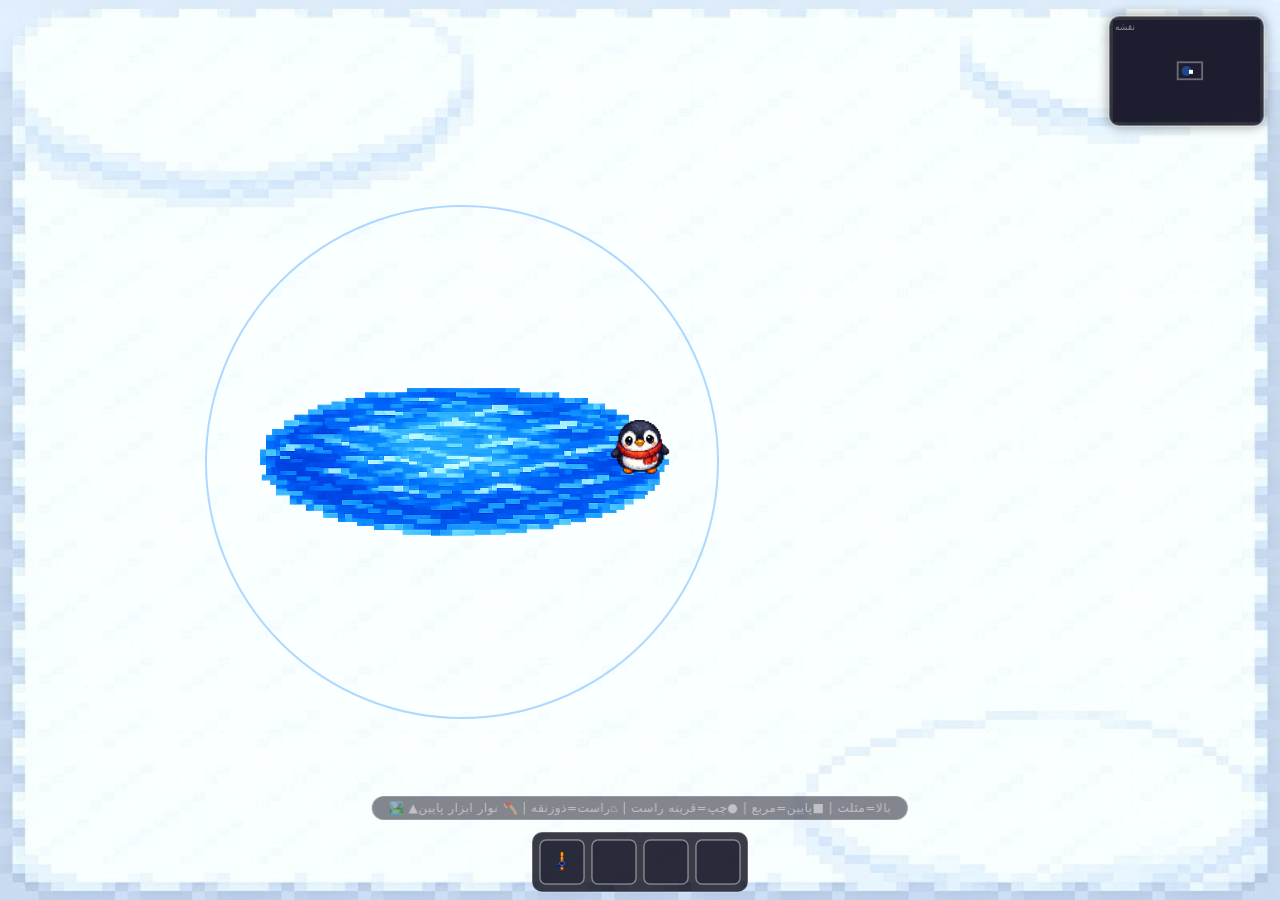
==== commit fe06ba36: "Create index.html" ====
--- a/index.html
+++ b/index.html
@@ -56,6 +56,7 @@
             const canvas = document.getElementById('canvas');
             const ctx = canvas.getContext('2d');
 
+            // ==================== ابعاد ====================
             const WORLD_MULTIPLIER = 6;
             let worldWidth = 2400;
             let worldHeight = 1800;
@@ -83,56 +84,118 @@
             const trailPositions = [];
             const TRAIL_LENGTH = 12;
 
-            // ==================== دریاچه ====================
+            // ==================== دریاچه - بازنویسی کامل ====================
             let lake = {
-                cx: 1200, cy: 900, r: 50, buffer: 12, safeR: 0,
-                init() { this.cx = worldWidth / 2; this.cy = worldHeight / 2; this.safeR = this.r + this.buffer + BASE_SIZE / 2; },
-                update() { this.cx = worldWidth / 2; this.cy = worldHeight / 2; this.safeR = this.r + this.buffer + BASE_SIZE / 2; },
-                distToCenter(px, py) { const dx = px - this.cx; const dy = py - this.cy; return Math.sqrt(dx * dx + dy * dy); },
-                isInside(px, py, eb = 0) { return this.distToCenter(px, py) < this.r + eb; },
+                cx: 1200,
+                cy: 900,
+                r: 50, // شعاع اصلی دریاچه (کوچیکتر)
+                buffer: 12, // فاصله امن
+                safeR: 0, // شعاع امن = r + buffer + halfPenguin
+                
+                init() {
+                    this.cx = worldWidth / 2;
+                    this.cy = worldHeight / 2;
+                    this.safeR = this.r + this.buffer + BASE_SIZE / 2;
+                },
+                
+                update() {
+                    this.cx = worldWidth / 2;
+                    this.cy = worldHeight / 2;
+                    this.safeR = this.r + this.buffer + BASE_SIZE / 2;
+                },
+                
+                // فاصله نقطه از مرکز دریاچه
+                distToCenter(px, py) {
+                    const dx = px - this.cx;
+                    const dy = py - this.cy;
+                    return Math.sqrt(dx * dx + dy * dy);
+                },
+                
+                // آیا نقطه داخل دریاچهست؟
+                isInside(px, py, extraBuffer = 0) {
+                    return this.distToCenter(px, py) < this.r + extraBuffer;
+                },
+                
+                // آیا مربع با دریاچه برخورد داره؟
                 hitsSquare(sx, sy) {
-                    const cx = sx + BASE_SIZE/2, cy = sy + BASE_SIZE/2;
+                    const half = BASE_SIZE / 2;
+                    const cx = sx + half;
+                    const cy = sy + half;
+                    
+                    // مرکز مربع
                     if (this.distToCenter(cx, cy) < this.safeR) return true;
-                    for (const [cx2, cy2] of [[sx,sy],[sx+BASE_SIZE,sy],[sx,sy+BASE_SIZE],[sx+BASE_SIZE,sy+BASE_SIZE]]) {
+                    
+                    // چهار گوشه
+                    const corners = [
+                        [sx, sy], [sx + BASE_SIZE, sy],
+                        [sx, sy + BASE_SIZE], [sx + BASE_SIZE, sy + BASE_SIZE]
+                    ];
+                    
+                    for (const [cx2, cy2] of corners) {
                         if (this.distToCenter(cx2, cy2) < this.safeR) return true;
                     }
+                    
                     return false;
                 },
+                
+                // نزدیکترین نقطه امن روی لبه دریاچه
                 closestSafePoint(wx, wy) {
-                    const dx = wx - this.cx, dy = wy - this.cy, dist = Math.sqrt(dx*dx+dy*dy);
-                    if (dist < 0.01) { const a = Math.random()*Math.PI*2; return { x: this.cx+Math.cos(a)*this.safeR, y: this.cy+Math.sin(a)*this.safeR }; }
-                    return { x: this.cx+(dx/dist)*this.safeR, y: this.cy+(dy/dist)*this.safeR };
+                    const dx = wx - this.cx;
+                    const dy = wy - this.cy;
+                    const dist = Math.sqrt(dx * dx + dy * dy);
+                    
+                    if (dist < 0.01) {
+                        const a = Math.random() * Math.PI * 2;
+                        return {
+                            x: this.cx + Math.cos(a) * this.safeR,
+                            y: this.cy + Math.sin(a) * this.safeR
+                        };
+                    }
+                    
+                    return {
+                        x: this.cx + (dx / dist) * this.safeR,
+                        y: this.cy + (dy / dist) * this.safeR
+                    };
                 },
+                
+                // هل دادن مربع به بیرون دریاچه
                 pushOut(sx, sy) {
-                    const cx = sx+BASE_SIZE/2, cy = sy+BASE_SIZE/2, safe = this.closestSafePoint(cx, cy);
-                    return { x: safe.x-BASE_SIZE/2, y: safe.y-BASE_SIZE/2 };
+                    const cx = sx + BASE_SIZE / 2;
+                    const cy = sy + BASE_SIZE / 2;
+                    const safe = this.closestSafePoint(cx, cy);
+                    return {
+                        x: safe.x - BASE_SIZE / 2,
+                        y: safe.y - BASE_SIZE / 2
+                    };
                 }
             };
             
-            let lakeImage = null, lakeImageLoaded = false;
-            let backgroundImage = null, backgroundLoaded = false;
+            let lakeImage = null;
+            let lakeImageLoaded = false;
+            let backgroundImage = null;
+            let backgroundLoaded = false;
 
             // ==================== نوار ابزار ====================
-            const TOOLBAR_SQUARE_SIZE = 44, TOOLBAR_PADDING = 8, TOOLBAR_Y_OFFSET = 16;
-            let toolbarSquares = [], selectedTool = -1;
+            const TOOLBAR_SQUARE_SIZE = 44;
+            const TOOLBAR_PADDING = 8;
+            const TOOLBAR_Y_OFFSET = 16;
+            let toolbarSquares = [];
+            let selectedTool = -1;
             let toolbarItems = [null, null, null, null];
             
-            let choobImage = null, choobLoaded = false;
-            let mahiImage = null, mahiLoaded = false;
-            let toopImage = null, toopLoaded = false;
-            
-            // تصاویر پرتاب
-            let rastChoobAb = null, rastChoobAbLoaded = false;
-            let joloChoobAb = null, joloChoobAbLoaded = false;
-            let poshtChoobAb = null, poshtChoobAbLoaded = false;
-            
+            let choobImage = null;
+            let choobLoaded = false;
+            let mahiImage = null;
+            let mahiLoaded = false;
             const WOOD_SIZE_RATIO = 0.5;
 
             // ==================== نوار پرتاب و نخ ====================
-            let isCharging = false, chargePower = 0, chargeDirection = 1;
-            const CHARGE_SPEED = 1.6;
+            let isCharging = false;
+            let chargePower = 0;
+            let chargeDirection = 1;
+            const CHARGE_SPEED = 1.6; // دوبرابر شد
             let isReturning = false;
-            const RETURN_SPEED = 2.4;
+            const RETURN_SPEED = 2.4; // دوبرابر شد
             
             let fishingLine = null;
             const LINE_SPEED = 6;
@@ -140,15 +203,18 @@
             const MIN_LINE_LENGTH = BASE_SIZE * 1;
             const LINE_RETRACT_SPEED = 5;
             
-            // حالت پرتاب: وقتی نخ توی آبه، تصویر عوض بشه
-            let isCasting = false;
-            let castShape = ''; // 'rast', 'chap', 'jolo', 'posht'
+            let fishTimer = 0;
+            let fishDelay = 0;
+            let showQuestionMark = false;
+            let questionMarkAlpha = 0;
+            let questionMarkPulse = 0;
             
-            let fishTimer = 0, fishDelay = 0;
-            let showQuestionMark = false, questionMarkAlpha = 0, questionMarkPulse = 0;
             let caughtFish = null;
             let hasFishInToolbar = false;
-            let showFishCard = false, fishCardData = null;
+            let fishToolbarSlot = -1;
+            
+            let showFishCard = false;
+            let fishCardData = null;
             
             const fishTypes = [
                 { name: 'قزل‌آلا', desc: 'ماهی رنگین‌کمانی آب‌های شیرین\nوزن: ۲-۵ کیلوگرم\nطول: ۳۰-۵۰ سانتی‌متر', color: '#FF6B6B' },
@@ -158,11 +224,18 @@
                 { name: 'سوف', desc: 'شکارچی تیزدندان\nوزن: ۱-۴ کیلوگرم\nطول: ۳۰-۵۰ سانتی‌متر', color: '#4D96FF' },
             ];
 
-            let cameraX = 0, cameraY = 0;
+            // ==================== دوربین ====================
+            let cameraX = 0;
+            let cameraY = 0;
             const CAMERA_MARGIN = 180;
 
-            const MINIMAP_WIDTH = 155, MINIMAP_HEIGHT = 110, MINIMAP_PADDING = 16, MINIMAP_BORDER_RADIUS = 10;
-
+            // ==================== مینیمپ ====================
+            const MINIMAP_WIDTH = 155;
+            const MINIMAP_HEIGHT = 110;
+            const MINIMAP_PADDING = 16;
+            const MINIMAP_BORDER_RADIUS = 10;
+
+            // ==================== تصاویر ====================
             const IMAGE_BASE_PATH = 'assets/images/';
             
             const IMAGES = {
@@ -181,63 +254,41 @@
             };
 
             const imageCache = {};
-            function loadImage(src) { if (!imageCache[src]) { const img = new Image(); img.src = src; imageCache[src] = img; } return imageCache[src]; }
+            function loadImage(src) {
+                if (!imageCache[src]) {
+                    const img = new Image();
+                    img.src = src;
+                    imageCache[src] = img;
+                }
+                return imageCache[src];
+            }
 
             function loadInitialImages() {
                 lakeImage = new Image();
-                lakeImage.onload = () => { lakeImageLoaded = true; lake.r = Math.max(lakeImage.width, lakeImage.height) / 4; lake.safeR = lake.r + lake.buffer + BASE_SIZE / 2; };
+                lakeImage.onload = function() {
+                    lakeImageLoaded = true;
+                    lake.r = Math.max(lakeImage.width, lakeImage.height) / 4;
+                    lake.safeR = lake.r + lake.buffer + BASE_SIZE / 2;
+                };
                 lakeImage.src = IMAGE_BASE_PATH + 'daryache.jpeg';
                 
-                backgroundImage = new Image(); backgroundImage.onload = () => backgroundLoaded = true;
+                backgroundImage = new Image();
+                backgroundImage.onload = () => backgroundLoaded = true;
                 backgroundImage.src = IMAGE_BASE_PATH + 'paszamine.jpeg';
                 
-                choobImage = new Image(); choobImage.onload = () => choobLoaded = true;
+                choobImage = new Image();
+                choobImage.onload = () => choobLoaded = true;
                 choobImage.src = IMAGE_BASE_PATH + 'choob_jolo.jpeg';
                 
-                mahiImage = new Image(); mahiImage.onload = () => mahiLoaded = true;
+                mahiImage = new Image();
+                mahiImage.onload = () => mahiLoaded = true;
                 mahiImage.src = IMAGE_BASE_PATH + 'mahi.jpeg';
-                
-                toopImage = new Image(); toopImage.onload = () => toopLoaded = true;
-                toopImage.src = IMAGE_BASE_PATH + 'toop.jpeg';
-                
-                rastChoobAb = new Image(); rastChoobAb.onload = () => rastChoobAbLoaded = true;
-                rastChoobAb.src = IMAGE_BASE_PATH + 'rast_choob_ab.jpeg';
-                
-                joloChoobAb = new Image(); joloChoobAb.onload = () => joloChoobAbLoaded = true;
-                joloChoobAb.src = IMAGE_BASE_PATH + 'jolo_choob_ab.jpeg';
-                
-                poshtChoobAb = new Image(); poshtChoobAb.onload = () => poshtChoobAbLoaded = true;
-                poshtChoobAb.src = IMAGE_BASE_PATH + 'posht_choob_ab.jpeg';
             }
 
             function getCurrentImage() {
-                // اگر در حال پرتاب هستیم، تصویر مخصوص رو نشون بده
-                if (isCasting && fishingLine && fishingLine.active && !fishingLine.retracting) {
-                    return getCastingImage();
-                }
-                
                 if (hasTarget && currentFlashIndex === 1) return getFlash1Image();
                 if (hasTarget && currentFlashIndex === 2) return getFlash2Image();
                 return getBaseImage();
-            }
-            
-            function getCastingImage() {
-                // بر اساس جهت پنگوئن
-                switch (castShape) {
-                    case 'posht': return poshtChoobAbLoaded ? poshtChoobAb : getBaseImage();
-                    case 'jolo': return joloChoobAbLoaded ? joloChoobAb : getBaseImage();
-                    case 'rast': return rastChoobAbLoaded ? rastChoobAb : getBaseImage();
-                    case 'chap': {
-                        // قرینه rast
-                        if (rastChoobAbLoaded) return rastChoobAb;
-                        return getBaseImage();
-                    }
-                    default: return getBaseImage();
-                }
-            }
-            
-            function shouldFlipCastingImage() {
-                return castShape === 'chap';
             }
 
             function getBaseImage() {
@@ -268,16 +319,12 @@
             }
 
             function shouldFlipImage() {
-                if (isCasting && fishingLine && fishingLine.active && !fishingLine.retracting) {
-                    return shouldFlipCastingImage();
-                }
                 if (currentShape === 'triangle' && hasTarget && currentFlashIndex === 2) return true;
                 if (currentShape === 'circle') return true;
                 return false;
             }
 
             function shouldFlipBottomHalf() {
-                if (isCasting) return false;
                 return currentShape === 'square' && hasTarget && currentFlashIndex === 2;
             }
 
@@ -299,13 +346,16 @@
             }
 
             function isNearLakeAndFacing() {
-                const cx = squareWorldX + BASE_SIZE / 2, cy = squareWorldY + BASE_SIZE / 2;
-                if (lake.distToCenter(cx, cy) > lake.safeR + BASE_SIZE) return false;
+                const cx = squareWorldX + BASE_SIZE / 2;
+                const cy = squareWorldY + BASE_SIZE / 2;
+                const dist = lake.distToCenter(cx, cy);
+                if (dist > lake.safeR + BASE_SIZE) return false;
+                
                 const angle = getPenguinAngle();
                 const toLake = Math.atan2(lake.cy - cy, lake.cx - cx);
                 let diff = angle - toLake;
-                while (diff < -Math.PI) diff += 2*Math.PI;
-                while (diff > Math.PI) diff -= 2*Math.PI;
+                while (diff < -Math.PI) diff += 2 * Math.PI;
+                while (diff > Math.PI) diff -= 2 * Math.PI;
                 return Math.abs(diff) < Math.PI / 2.5;
             }
 
@@ -321,153 +371,225 @@
             }
 
             function setTarget(worldX, worldY) {
+                // اگه داخل دریاچهست، ببر نزدیکترین نقطه امن
                 if (lake.isInside(worldX, worldY, lake.buffer)) {
                     const safe = lake.closestSafePoint(worldX, worldY);
-                    targetWorldX = safe.x; targetWorldY = safe.y;
+                    targetWorldX = safe.x;
+                    targetWorldY = safe.y;
                 } else {
                     targetWorldX = Math.max(BASE_SIZE/2, Math.min(worldX, worldWidth - BASE_SIZE/2));
                     targetWorldY = Math.max(BASE_SIZE/2, Math.min(worldY, worldHeight - BASE_SIZE/2));
                 }
-                const cx = squareWorldX + BASE_SIZE/2, cy = squareWorldY + BASE_SIZE/2;
-                const dx = targetWorldX - cx, dy = targetWorldY - cy;
-                if (Math.abs(dx) > Math.abs(dy)) currentShape = dx > 0 ? 'trapezoid' : 'circle';
-                else currentShape = dy < 0 ? 'triangle' : 'square';
-                imageFlashTimer = 0; currentFlashIndex = 0; waypoints = [];
-                hasTarget = true; targetAlpha = TARGET_MAX_ALPHA;
-                if (fishingLine && fishingLine.active) retractLine();
+
+                const cx = squareWorldX + BASE_SIZE / 2;
+                const cy = squareWorldY + BASE_SIZE / 2;
+                const dx = targetWorldX - cx;
+                const dy = targetWorldY - cy;
+                
+                if (Math.abs(dx) > Math.abs(dy)) {
+                    currentShape = dx > 0 ? 'trapezoid' : 'circle';
+                } else {
+                    currentShape = dy < 0 ? 'triangle' : 'square';
+                }
+                
+                imageFlashTimer = 0;
+                currentFlashIndex = 0;
+                waypoints = [];
+                hasTarget = true;
+                targetAlpha = TARGET_MAX_ALPHA;
+                
+                if (fishingLine && fishingLine.isActive) {
+                    retractLine();
+                }
             }
 
             function updateCamera() {
-                const vw = canvas.width, vh = canvas.height;
-                const scx = squareWorldX + BASE_SIZE/2, scy = squareWorldY + BASE_SIZE/2;
-                let tx = cameraX, ty = cameraY;
+                const vw = canvas.width;
+                const vh = canvas.height;
+                const scx = squareWorldX + BASE_SIZE / 2;
+                const scy = squareWorldY + BASE_SIZE / 2;
+                
+                let tx = cameraX;
+                let ty = cameraY;
+                
                 if (scx < cameraX + CAMERA_MARGIN) tx = scx - CAMERA_MARGIN;
                 else if (scx > cameraX + vw - CAMERA_MARGIN) tx = scx - vw + CAMERA_MARGIN;
                 if (scy < cameraY + CAMERA_MARGIN) ty = scy - CAMERA_MARGIN;
                 else if (scy > cameraY + vh - CAMERA_MARGIN) ty = scy - vh + CAMERA_MARGIN;
+                
                 tx = Math.max(0, Math.min(tx, worldWidth - vw));
                 ty = Math.max(0, Math.min(ty, worldHeight - vh));
-                cameraX += (tx - cameraX) * 0.12; cameraY += (ty - cameraY) * 0.12;
+                
+                cameraX += (tx - cameraX) * 0.12;
+                cameraY += (ty - cameraY) * 0.12;
             }
 
             function getCanvasCoords(e) {
                 const rect = canvas.getBoundingClientRect();
-                const sx = canvas.width / rect.width, sy = canvas.height / rect.height;
+                const sx = canvas.width / rect.width;
+                const sy = canvas.height / rect.height;
                 const cx = e.touches ? (e.touches[0]?.clientX ?? 0) : e.clientX;
                 const cy = e.touches ? (e.touches[0]?.clientY ?? 0) : e.clientY;
                 return { x: (cx - rect.left) * sx, y: (cy - rect.top) * sy };
             }
 
-            function screenToWorld(sx, sy) { return { x: sx + cameraX, y: sy + cameraY }; }
+            function screenToWorld(sx, sy) {
+                return { x: sx + cameraX, y: sy + cameraY };
+            }
 
             function isClickOnToolbar(sx, sy) {
-                const tw = 4*(TOOLBAR_SQUARE_SIZE+TOOLBAR_PADDING)-TOOLBAR_PADDING;
-                const tx = (canvas.width-tw)/2, ty = canvas.height-TOOLBAR_SQUARE_SIZE-TOOLBAR_Y_OFFSET;
-                for (let i=0; i<4; i++) {
-                    const bx = tx+i*(TOOLBAR_SQUARE_SIZE+TOOLBAR_PADDING);
-                    if (sx>=bx && sx<=bx+TOOLBAR_SQUARE_SIZE && sy>=ty && sy<=ty+TOOLBAR_SQUARE_SIZE) return i;
+                const tw = 4 * (TOOLBAR_SQUARE_SIZE + TOOLBAR_PADDING) - TOOLBAR_PADDING;
+                const tx = (canvas.width - tw) / 2;
+                const ty = canvas.height - TOOLBAR_SQUARE_SIZE - TOOLBAR_Y_OFFSET;
+                
+                for (let i = 0; i < 4; i++) {
+                    const bx = tx + i * (TOOLBAR_SQUARE_SIZE + TOOLBAR_PADDING);
+                    if (sx >= bx && sx <= bx + TOOLBAR_SQUARE_SIZE && sy >= ty && sy <= ty + TOOLBAR_SQUARE_SIZE) return i;
                 }
                 return -1;
             }
 
             function isClickOnConfirm(sx, sy) {
                 if (!showFishCard) return false;
-                const cw=280, ch=350, cx=(canvas.width-cw)/2, cy=(canvas.height-ch)/2;
-                const bw=120, bh=40, bx=cx+(cw-bw)/2, by=cy+ch-70;
-                return sx>=bx && sx<=bx+bw && sy>=by && sy<=by+bh;
+                const cw = 280, ch = 350;
+                const cx = (canvas.width - cw) / 2;
+                const cy = (canvas.height - ch) / 2;
+                const bw = 120, bh = 40;
+                const bx = cx + (cw - bw) / 2;
+                const by = cy + ch - 70;
+                return sx >= bx && sx <= bx + bw && sy >= by && sy <= by + bh;
             }
 
             function startCharging() {
                 if (selectedTool !== 0 || hasTarget || !isNearLakeAndFacing()) return;
-                if (fishingLine && fishingLine.active) return;
-                isCharging = true; chargePower = 0; chargeDirection = 1; isReturning = false;
-                fishingLine = null; isCasting = false;
+                if (fishingLine && fishingLine.isActive) return;
+                
+                isCharging = true;
+                chargePower = 0;
+                chargeDirection = 1;
+                isReturning = false;
+                fishingLine = null;
             }
 
             function releaseLine() {
                 if (!isCharging && !isReturning) return;
                 if (chargePower <= 0) { isCharging = false; isReturning = false; return; }
                 
-                isCharging = false; isReturning = false;
-                
-                // تعیین جهت پرتاب برای تصویر
-                switch (currentShape) {
-                    case 'triangle': castShape = 'posht'; break;
-                    case 'square': castShape = 'jolo'; break;
-                    case 'circle': castShape = 'chap'; break;
-                    case 'trapezoid': castShape = 'rast'; break;
-                    default: castShape = 'jolo';
-                }
-                isCasting = true;
-                
+                isCharging = false;
+                isReturning = false;
+                
+                // طول نخ بر اساس قدرت
                 const lineLength = MIN_LINE_LENGTH + (MAX_LINE_LENGTH - MIN_LINE_LENGTH) * (chargePower / 100);
+                
                 const wp = getWoodPosition();
-                const sx = wp.x + wp.size/2, sy = wp.y + wp.size/2;
+                const sx = wp.x + wp.size / 2;
+                const sy = wp.y + wp.size / 2;
                 const angle = getPenguinAngle();
-                
+
+                     // محاسبه انتهای نخ - باید به دریاچه برسه
                 let endX = sx + Math.cos(angle) * lineLength;
                 let endY = sy + Math.sin(angle) * lineLength;
                 
+                // اگه انتهای نخ به دریاچه نمیرسه، کوتاهش کن
                 if (!lake.isInside(endX, endY, 2)) {
-                    let actualLen = lineLength, found = false;
-                    for (let i=10; i<=lineLength; i+=4) {
-                        const tx = sx+Math.cos(angle)*i, ty = sy+Math.sin(angle)*i;
-                        if (lake.isInside(tx, ty, 2)) { actualLen = i; found = true; break; }
+                    let actualLen = lineLength;
+                    let found = false;
+                    for (let i = 10; i <= lineLength; i += 4) {
+                        const tx = sx + Math.cos(angle) * i;
+                        const ty = sy + Math.sin(angle) * i;
+                        if (lake.isInside(tx, ty, 2)) {
+                            actualLen = i;
+                            found = true;
+                            break;
+                        }
                     }
-                    if (!found) { chargePower = 0; isCasting = false; return; }
-                    endX = sx+Math.cos(angle)*actualLen; endY = sy+Math.sin(angle)*actualLen;
+                    if (!found) {
+                        chargePower = 0;
+                        return; // نمیتونه به دریاچه برسه
+                    }
+                    endX = sx + Math.cos(angle) * actualLen;
+                    endY = sy + Math.sin(angle) * actualLen;
                 }
                 
                 fishingLine = {
-                    sx, sy, ex: sx, ey: sy, tex: endX, tey: endY,
-                    maxLen: lineLength, curLen: 0, angle, active: true, retracting: false
+                    sx, sy,
+                    ex: sx, ey: sy,
+                    tex: endX, tey: endY,
+                    maxLen: lineLength,
+                    curLen: 0,
+                    angle,
+                    active: true,
+                    retracting: false
                 };
                 
                 chargePower = 0;
                 fishDelay = 5000 + Math.random() * 55000;
-                fishTimer = 0; showQuestionMark = false;
+                fishTimer = 0;
+                showQuestionMark = false;
             }
 
             function retractLine() {
                 if (!fishingLine || !fishingLine.active) return;
                 fishingLine.retracting = true;
+                
                 if (showQuestionMark) {
-                    caughtFish = { x: fishingLine.ex, y: fishingLine.ey, alpha: 1, phase: 'rising', timer: 0,
-                        fishData: fishTypes[Math.floor(Math.random()*fishTypes.length)] };
+                    caughtFish = {
+                        x: fishingLine.ex,
+                        y: fishingLine.ey,
+                        alpha: 1,
+                        phase: 'rising',
+                        timer: 0,
+                        fishData: fishTypes[Math.floor(Math.random() * fishTypes.length)]
+                    };
                 }
                 showQuestionMark = false;
-                // وقتی نخ جمع شد، حالت پرتاب تموم میشه
-                isCasting = false;
             }
 
             function updateFishingLine() {
                 if (!fishingLine || !fishingLine.active) return;
                 
                 if (fishingLine.retracting) {
-                    const dx = fishingLine.sx - fishingLine.ex, dy = fishingLine.sy - fishingLine.ey;
-                    const dist = Math.sqrt(dx*dx+dy*dy);
+                    const dx = fishingLine.sx - fishingLine.ex;
+                    const dy = fishingLine.sy - fishingLine.ey;
+                    const dist = Math.sqrt(dx * dx + dy * dy);
+                    
                     if (dist < 4) {
-                        fishingLine.active = false; fishingLine = null; isCasting = false;
+                        fishingLine.active = false;
+                        fishingLine = null;
                         if (caughtFish?.phase === 'rising') {
-                            caughtFish.phase = 'waiting'; caughtFish.timer = 0;
-                            caughtFish.x = squareWorldX + BASE_SIZE/2; caughtFish.y = squareWorldY - 20;
+                            caughtFish.phase = 'waiting';
+                            caughtFish.timer = 0;
+                            caughtFish.x = squareWorldX + BASE_SIZE / 2;
+                            caughtFish.y = squareWorldY - 20;
                         }
                         return;
                     }
-                    fishingLine.ex += (dx/dist)*LINE_RETRACT_SPEED;
-                    fishingLine.ey += (dy/dist)*LINE_RETRACT_SPEED;
-                    if (caughtFish?.phase === 'rising') { caughtFish.x = fishingLine.ex; caughtFish.y = fishingLine.ey; }
+                    
+                    fishingLine.ex += (dx / dist) * LINE_RETRACT_SPEED;
+                    fishingLine.ey += (dy / dist) * LINE_RETRACT_SPEED;
+                    if (caughtFish?.phase === 'rising') {
+                        caughtFish.x = fishingLine.ex;
+                        caughtFish.y = fishingLine.ey;
+                    }
                     return;
                 }
                 
-                const dx = fishingLine.tex - fishingLine.ex, dy = fishingLine.tey - fishingLine.ey;
-                const dist = Math.sqrt(dx*dx+dy*dy);
+                // کشیده شدن نخ
+                const dx = fishingLine.tex - fishingLine.ex;
+                const dy = fishingLine.tey - fishingLine.ey;
+                const dist = Math.sqrt(dx * dx + dy * dy);
+                
                 if (dist > 1) {
                     const step = Math.min(LINE_SPEED, dist);
-                    fishingLine.ex += (dx/dist)*step; fishingLine.ey += (dy/dist)*step;
+                    fishingLine.ex += (dx / dist) * step;
+                    fishingLine.ey += (dy / dist) * step;
                 } else {
+                    // نخ کامله - شروع تایمر ماهی
                     fishTimer += 16.67;
-                    if (fishTimer >= fishDelay) { showQuestionMark = true; questionMarkAlpha = 1; }
+                    if (fishTimer >= fishDelay) {
+                        showQuestionMark = true;
+                        questionMarkAlpha = 1;
+                    }
                 }
             }
 
@@ -475,88 +597,171 @@
                 if (!caughtFish || caughtFish.phase !== 'waiting') return;
                 caughtFish.timer += 16.67;
                 if (caughtFish.timer >= 1000) {
-                    showFishCard = true; fishCardData = caughtFish.fishData; caughtFish = null;
+                    showFishCard = true;
+                    fishCardData = caughtFish.fishData;
+                    caughtFish = null;
                 }
             }
 
             function confirmFishCard() {
                 showFishCard = false;
-                for (let i=0; i<4; i++) { if (toolbarItems[i]===null) { toolbarItems[i]='fish'; break; } }
-                hasFishInToolbar = true; fishCardData = null;
+                for (let i = 0; i < 4; i++) {
+                    if (toolbarItems[i] === null) {
+                        toolbarItems[i] = 'fish';
+                        break;
+                    }
+                }
+                hasFishInToolbar = true;
+                fishCardData = null;
             }
 
             function onPointerDown(e) {
                 e.preventDefault();
-                const c = getCanvasCoords(e); if (!c) return;
-                if (showFishCard) { if (isClickOnConfirm(c.x, c.y)) confirmFishCard(); return; }
+                const c = getCanvasCoords(e);
+                if (!c) return;
+                
+                if (showFishCard) {
+                    if (isClickOnConfirm(c.x, c.y)) confirmFishCard();
+                    return;
+                }
+                
                 const ti = isClickOnToolbar(c.x, c.y);
-                if (ti >= 0) { if (toolbarItems[ti]==='fish') return; selectedTool = selectedTool===ti ? -1 : ti; return; }
-                if (showQuestionMark && fishingLine?.active) { retractLine(); return; }
-                if (selectedTool===0 && !hasTarget) { startCharging(); if (isCharging) return; }
-                const wp = screenToWorld(c.x, c.y); setTarget(wp.x, wp.y);
-            }
-
-            function onPointerUp() { if (isCharging || isReturning) releaseLine(); }
+                if (ti >= 0) {
+                    if (toolbarItems[ti] === 'fish') return;
+                    selectedTool = selectedTool === ti ? -1 : ti;
+                    return;
+                }
+                
+                if (showQuestionMark && fishingLine?.active) {
+                    retractLine();
+                    return;
+                }
+                
+                if (selectedTool === 0 && !hasTarget) {
+                    startCharging();
+                    if (isCharging) return;
+                }
+                
+                const wp = screenToWorld(c.x, c.y);
+                setTarget(wp.x, wp.y);
+            }
+
+            function onPointerUp() {
+                if (isCharging || isReturning) releaseLine();
+            }
 
             function update() {
                 if (showFishCard) return;
+                
                 trailPositions.push({ x: squareWorldX, y: squareWorldY });
                 while (trailPositions.length > TRAIL_LENGTH) trailPositions.shift();
 
                 if (hasTarget) {
                     imageFlashTimer++;
-                    if (imageFlashTimer >= FLASH_INTERVAL) { imageFlashTimer = 0; currentFlashIndex = (currentFlashIndex+1)%3; }
-                } else { currentFlashIndex = 0; imageFlashTimer = 0; }
-
+                    if (imageFlashTimer >= FLASH_INTERVAL) {
+                        imageFlashTimer = 0;
+                        currentFlashIndex = (currentFlashIndex + 1) % 3;
+                    }
+                } else {
+                    currentFlashIndex = 0;
+                    imageFlashTimer = 0;
+                }
+
+                // نوار شارژ دوبرابر سریعتر
                 if (isCharging) {
                     chargePower += CHARGE_SPEED * chargeDirection;
-                    if (chargePower >= 100) { chargePower = 100; chargeDirection = -1; isCharging = false; isReturning = true; }
+                    if (chargePower >= 100) {
+                        chargePower = 100;
+                        chargeDirection = -1;
+                        isCharging = false;
+                        isReturning = true;
+                    }
                 }
                 if (isReturning) {
                     chargePower -= RETURN_SPEED;
-                    if (chargePower <= 0) { chargePower = 0; isReturning = false; }
+                    if (chargePower <= 0) {
+                        chargePower = 0;
+                        isReturning = false;
+                    }
                 }
                 
                 updateFishingLine();
                 updateCaughtFish();
-                if (showQuestionMark) { questionMarkPulse += 0.05; questionMarkAlpha = 0.7+Math.sin(questionMarkPulse)*0.3; }
+                if (showQuestionMark) {
+                    questionMarkPulse += 0.05;
+                    questionMarkAlpha = 0.7 + Math.sin(questionMarkPulse) * 0.3;
+                }
 
                 if (hasTarget) {
-                    const scx = squareWorldX+BASE_SIZE/2, scy = squareWorldY+BASE_SIZE/2;
-                    const dx = targetWorldX-scx, dy = targetWorldY-scy, dist = Math.sqrt(dx*dx+dy*dy);
+                    let cwx = targetWorldX;
+                    let cwy = targetWorldY;
+                    
+                    const scx = squareWorldX + BASE_SIZE / 2;
+                    const scy = squareWorldY + BASE_SIZE / 2;
+                    const dx = cwx - scx;
+                    const dy = cwy - scy;
+                    const dist = Math.sqrt(dx * dx + dy * dy);
+
                     if (dist <= ARRIVAL_THRESHOLD) {
-                        squareWorldX = targetWorldX-BASE_SIZE/2; squareWorldY = targetWorldY-BASE_SIZE/2;
-                        clampSquareToWorld(); hasTarget = false;
+                        squareWorldX = targetWorldX - BASE_SIZE / 2;
+                        squareWorldY = targetWorldY - BASE_SIZE / 2;
+                        clampSquareToWorld();
+                        hasTarget = false;
                     } else {
                         const step = Math.min(MOVE_SPEED, dist);
-                        let nx = squareWorldX+(dx/dist)*step, ny = squareWorldY+(dy/dist)*step;
-                        if (lake.hitsSquare(nx, ny)) { const p = lake.pushOut(nx, ny); nx = p.x; ny = p.y; }
-                        squareWorldX = nx; squareWorldY = ny; clampSquareToWorld();
+                        let nx = squareWorldX + (dx / dist) * step;
+                        let ny = squareWorldY + (dy / dist) * step;
+                        
+                        // برخورد با دریاچه
+                        if (lake.hitsSquare(nx, ny)) {
+                            const pushed = lake.pushOut(nx, ny);
+                            nx = pushed.x;
+                            ny = pushed.y;
+                        }
+                        
+                        squareWorldX = nx;
+                        squareWorldY = ny;
+                        clampSquareToWorld();
+                        
+                        // اطمینان نهایی
                         if (lake.hitsSquare(squareWorldX, squareWorldY)) {
-                            const p = lake.pushOut(squareWorldX, squareWorldY);
-                            squareWorldX = p.x; squareWorldY = p.y; clampSquareToWorld();
+                            const pushed = lake.pushOut(squareWorldX, squareWorldY);
+                            squareWorldX = pushed.x;
+                            squareWorldY = pushed.y;
+                            clampSquareToWorld();
                         }
                     }
                 }
+
                 updateCamera();
-                if (!hasTarget && targetAlpha>0) targetAlpha = Math.max(0, targetAlpha-TARGET_FADE_SPEED);
+
+                if (!hasTarget && targetAlpha > 0) targetAlpha = Math.max(0, targetAlpha - TARGET_FADE_SPEED);
                 else if (hasTarget) targetAlpha = TARGET_MAX_ALPHA;
             }
 
-            function drawImageShape(wx, wy, alpha=1, scale=1) {
-                const size = BASE_SIZE*scale, off = (BASE_SIZE-size)/2;
-                const x = wx+off, y = wy+off;
+            // ==================== رسم ====================
+            function drawImageShape(wx, wy, alpha = 1, scale = 1) {
+                const size = BASE_SIZE * scale;
+                const off = (BASE_SIZE - size) / 2;
+                const x = wx + off, y = wy + off;
                 const img = getCurrentImage();
                 if (!img?.complete) return;
-                ctx.save(); ctx.globalAlpha = alpha;
+
+                ctx.save();
+                ctx.globalAlpha = alpha;
                 
                 if (shouldFlipImage()) {
-                    ctx.translate(x+size/2, y); ctx.scale(-1, 1);
-                    ctx.drawImage(img, -size/2, 0, size, size);
+                    ctx.translate(x + size / 2, y);
+                    ctx.scale(-1, 1);
+                    ctx.drawImage(img, -size / 2, 0, size, size);
                 } else if (shouldFlipBottomHalf()) {
                     ctx.drawImage(img, 0, 0, img.width, img.height/2, x, y, size, size/2);
-                    ctx.save(); ctx.beginPath(); ctx.rect(x, y+size/2, size, size/2); ctx.clip();
-                    ctx.translate(x+size/2, y+size/2); ctx.scale(-1, 1);
+                    ctx.save();
+                    ctx.beginPath();
+                    ctx.rect(x, y + size/2, size, size/2);
+                    ctx.clip();
+                    ctx.translate(x + size/2, y + size/2);
+                    ctx.scale(-1, 1);
                     ctx.drawImage(img, 0, img.height/2, img.width, img.height/2, -size/2, 0, size, size/2);
                     ctx.restore();
                 } else {
@@ -566,80 +771,236 @@
             }
 
             function drawWood() {
-                if (selectedTool!==0 || !choobLoaded) return;
+                if (selectedTool !== 0 || !choobLoaded) return;
                 const wp = getWoodPosition();
-                ctx.save(); ctx.drawImage(choobImage, wp.x, wp.y, wp.size, wp.size); ctx.restore();
+                ctx.save();
+                ctx.drawImage(choobImage, wp.x, wp.y, wp.size, wp.size);
+                ctx.restore();
             }
 
             function drawFishingLine() {
                 if (!fishingLine?.active) return;
                 ctx.save();
-                
-                // نخ
-                ctx.strokeStyle = '#8B7355'; ctx.lineWidth = 1.5;
-                ctx.beginPath(); ctx.moveTo(fishingLine.sx, fishingLine.sy); ctx.lineTo(fishingLine.ex, fishingLine.ey); ctx.stroke();
-                
-                // توپ سر نخ - همیشه بمونه
-                if (toopLoaded && toopImage.complete) {
-                    const toopSize = 16;
-                    ctx.drawImage(toopImage, fishingLine.ex-toopSize/2, fishingLine.ey-toopSize/2, toopSize, toopSize);
-                } else {
-                    // قلاب ساده
-                    ctx.fillStyle = '#C0C0C0'; ctx.beginPath();
-                    ctx.arc(fishingLine.ex, fishingLine.ey, 3, 0, Math.PI*2); ctx.fill(); ctx.stroke();
-                }
-                
+                ctx.strokeStyle = '#8B7355';
+                ctx.lineWidth = 1.5;
+                ctx.beginPath();
+                ctx.moveTo(fishingLine.sx, fishingLine.sy);
+                ctx.lineTo(fishingLine.ex, fishingLine.ey);
+                ctx.stroke();
+                ctx.fillStyle = '#C0C0C0';
+                ctx.beginPath();
+                ctx.arc(fishingLine.ex, fishingLine.ey, 3, 0, Math.PI*2);
+                ctx.fill();
+                ctx.stroke();
                 ctx.restore();
             }
 
             function drawQuestionMark() {
                 if (!showQuestionMark || !fishingLine?.active) return;
                 const wp = getWoodPosition();
-                const x = wp.x+wp.size/2, y = wp.y-25;
-                ctx.save(); ctx.globalAlpha = questionMarkAlpha;
-                ctx.fillStyle = '#FFD700'; ctx.shadowColor = 'rgba(255,215,0,0.8)'; ctx.shadowBlur = 15;
-                ctx.beginPath(); ctx.arc(x, y, 12, 0, Math.PI*2); ctx.fill(); ctx.shadowBlur = 0;
-                ctx.fillStyle = '#000'; ctx.font = 'bold 16px system-ui'; ctx.textAlign = 'center'; ctx.textBaseline = 'middle';
-                ctx.fillText('؟', x, y+1); ctx.restore();
+                const x = wp.x + wp.size/2, y = wp.y - 25;
+                ctx.save();
+                ctx.globalAlpha = questionMarkAlpha;
+                ctx.fillStyle = '#FFD700';
+                ctx.shadowColor = 'rgba(255,215,0,0.8)';
+                ctx.shadowBlur = 15;
+                ctx.beginPath();
+                ctx.arc(x, y, 12, 0, Math.PI*2);
+                ctx.fill();
+                ctx.shadowBlur = 0;
+                ctx.fillStyle = '#000';
+                ctx.font = 'bold 16px system-ui';
+                ctx.textAlign = 'center';
+                ctx.textBaseline = 'middle';
+                ctx.fillText('؟', x, y+1);
+                ctx.restore();
             }
 
             function drawCaughtFish() {
                 if (!caughtFish || !mahiLoaded) return;
-                ctx.save(); ctx.globalAlpha = caughtFish.alpha;
-                ctx.drawImage(mahiImage, caughtFish.x-15, caughtFish.y-15, 30, 30); ctx.restore();
+                ctx.save();
+                ctx.globalAlpha = caughtFish.alpha;
+                ctx.drawImage(mahiImage, caughtFish.x - 15, caughtFish.y - 15, 30, 30);
+                ctx.restore();
             }
 
             function drawChargeBar() {
-                if ((!isCharging && !isReturning) || selectedTool!==0 || hasTarget) return;
-                const cx = squareWorldX+BASE_SIZE/2, cy = squareWorldY-30;
-                const bw=80, bh=8, bx=cx-bw/2, by=cy-bh/2;
-                ctx.fillStyle = 'rgba(0,0,0,0.7)'; ctx.strokeStyle = 'rgba(255,255,255,0.5)'; ctx.lineWidth = 1;
-                ctx.beginPath(); ctx.roundRect(bx-2, by-2, bw+4, bh+4, 6); ctx.fill(); ctx.stroke();
-                const pct = chargePower/100;
-                const col = pct<0.5 ? `rgb(255,${Math.floor(255*pct*2)},0)` : `rgb(${Math.floor(255*(1-(pct-0.5)*2))},255,0)`;
-                ctx.fillStyle = col; ctx.shadowColor = col; ctx.shadowBlur = 10;
-                ctx.beginPath(); ctx.roundRect(bx, by, (chargePower/100)*bw, bh, 4); ctx.fill(); ctx.shadowBlur = 0;
-                ctx.fillStyle = '#fff'; ctx.font = 'bold 10px system-ui'; ctx.textAlign = 'center';
+                if ((!isCharging && !isReturning) || selectedTool !== 0 || hasTarget) return;
+                const cx = squareWorldX + BASE_SIZE/2;
+                const cy = squareWorldY - 30;
+                const bw = 80, bh = 8;
+                const bx = cx - bw/2, by = cy - bh/2;
+                
+                ctx.fillStyle = 'rgba(0,0,0,0.7)';
+                ctx.strokeStyle = 'rgba(255,255,255,0.5)';
+                ctx.lineWidth = 1;
+                ctx.beginPath();
+                ctx.roundRect(bx-2, by-2, bw+4, bh+4, 6);
+                ctx.fill();
+                ctx.stroke();
+                
+                const pct = chargePower / 100;
+                const col = pct < 0.5 ? `rgb(255,${Math.floor(255*pct*2)},0)` : `rgb(${Math.floor(255*(1-(pct-0.5)*2))},255,0)`;
+                
+                ctx.fillStyle = col;
+                ctx.shadowColor = col;
+                ctx.shadowBlur = 10;
+                ctx.beginPath();
+                ctx.roundRect(bx, by, (chargePower/100)*bw, bh, 4);
+                ctx.fill();
+                ctx.shadowBlur = 0;
+                
+                ctx.fillStyle = '#fff';
+                ctx.font = 'bold 10px system-ui';
+                ctx.textAlign = 'center';
                 ctx.fillText(Math.floor(chargePower)+'%', cx, by-8);
             }
 
             function drawFishCard() {
                 if (!showFishCard || !fishCardData || !mahiLoaded) return;
-                ctx.fillStyle = 'rgba(0,0,0,0.75)'; ctx.fillRect(0, 0, canvas.width, canvas.height);
-                const cw=280, ch=350, cx=(canvas.width-cw)/2, cy=(canvas.height-ch)/2;
-                ctx.fillStyle = '#1a1a2e'; ctx.strokeStyle = fishCardData.color; ctx.lineWidth = 3;
-                ctx.shadowColor = fishCardData.color; ctx.shadowBlur = 20;
-                ctx.beginPath(); ctx.roundRect(cx, cy, cw, ch, 15); ctx.fill(); ctx.stroke(); ctx.shadowBlur = 0;
-                ctx.fillStyle = fishCardData.color; ctx.font = 'bold 22px system-ui'; ctx.textAlign = 'center';
-                                    const g = ctx.createRadialGradient(targetWorldX, targetWorldY, 3, targetWorldX, targetWorldY, 30);
+                
+                ctx.fillStyle = 'rgba(0,0,0,0.75)';
+                ctx.fillRect(0, 0, canvas.width, canvas.height);
+                
+                const cw = 280, ch = 350;
+                const cx = (canvas.width-cw)/2, cy = (canvas.height-ch)/2;
+                
+                ctx.fillStyle = '#1a1a2e';
+                ctx.strokeStyle = fishCardData.color;
+                ctx.lineWidth = 3;
+                ctx.shadowColor = fishCardData.color;
+                ctx.shadowBlur = 20;
+                ctx.beginPath();
+                ctx.roundRect(cx, cy, cw, ch, 15);
+                ctx.fill();
+                ctx.stroke();
+                ctx.shadowBlur = 0;
+                
+                ctx.fillStyle = fishCardData.color;
+                ctx.font = 'bold 22px system-ui';
+                ctx.textAlign = 'center';
+                ctx.fillText('🎣 ماهی گرفتی!', cx+cw/2, cy+40);
+                
+                ctx.drawImage(mahiImage, cx+(cw-100)/2, cy+60, 100, 100);
+                
+                ctx.fillStyle = '#fff';
+                ctx.font = 'bold 20px system-ui';
+                ctx.fillText(fishCardData.name, cx+cw/2, cy+185);
+                
+                ctx.fillStyle = '#ccc';
+                ctx.font = '13px system-ui';
+                fishCardData.desc.split('\n').forEach((l, i) => ctx.fillText(l, cx+cw/2, cy+215+i*22));
+                
+                const bw = 120, bh = 40;
+                const bx = cx+(cw-bw)/2, by = cy+ch-70;
+                ctx.fillStyle = fishCardData.color;
+                ctx.beginPath();
+                ctx.roundRect(bx, by, bw, bh, 10);
+                ctx.fill();
+                ctx.fillStyle = '#000';
+                ctx.font = 'bold 16px system-ui';
+                ctx.fillText('👍 تایید', bx+bw/2, by+bh/2+5);
+            }
+
+            function drawToolbar() {
+                const tw = 4*(TOOLBAR_SQUARE_SIZE+TOOLBAR_PADDING)-TOOLBAR_PADDING;
+                const tx = (canvas.width-tw)/2;
+                const ty = canvas.height-TOOLBAR_SQUARE_SIZE-TOOLBAR_Y_OFFSET;
+                
+                toolbarSquares = [];
+                for (let i=0; i<4; i++) toolbarSquares.push({x:tx+i*(TOOLBAR_SQUARE_SIZE+TOOLBAR_PADDING), y:ty, s:TOOLBAR_SQUARE_SIZE});
+                
+                ctx.save();
+                ctx.fillStyle = 'rgba(10,10,25,0.8)';
+                ctx.strokeStyle = 'rgba(255,255,255,0.3)';
+                ctx.lineWidth = 1.5;
+                ctx.beginPath();
+                ctx.roundRect(tx-TOOLBAR_PADDING, ty-TOOLBAR_PADDING, tw+TOOLBAR_PADDING*2, TOOLBAR_SQUARE_SIZE+TOOLBAR_PADDING*2, 10);
+                ctx.fill();
+                ctx.stroke();
+                ctx.restore();
+                
+                toolbarSquares.forEach((sq, i) => {
+                    ctx.save();
+                    ctx.fillStyle = selectedTool===i ? 'rgba(34,197,94,0.3)' : 'rgba(30,30,50,0.6)';
+                    ctx.strokeStyle = selectedTool===i ? '#22c55e' : 'rgba(255,255,255,0.4)';
+                    ctx.lineWidth = selectedTool===i ? 3 : 1.5;
+                    if (selectedTool===i) { ctx.shadowColor='rgba(34,197,94,0.6)'; ctx.shadowBlur=8; }
+                    ctx.beginPath();
+                    ctx.roundRect(sq.x, sq.y, sq.s, sq.s, 6);
+                    ctx.fill();
+                    ctx.stroke();
+                    ctx.restore();
+                    
+                    if (i===0 && choobLoaded) ctx.drawImage(choobImage, sq.x+6, sq.y+6, sq.s-12, sq.s-12);
+                    if (toolbarItems[i]==='fish' && mahiLoaded) ctx.drawImage(mahiImage, sq.x+6, sq.y+6, sq.s-12, sq.s-12);
+                });
+            }
+
+            function drawWorld() {
+                ctx.clearRect(0,0,canvas.width,canvas.height);
+                
+                if (backgroundLoaded) ctx.drawImage(backgroundImage,0,0,canvas.width,canvas.height);
+                else { ctx.fillStyle='#0f0f1f'; ctx.fillRect(0,0,canvas.width,canvas.height); }
+
+                ctx.save();
+                ctx.translate(-cameraX, -cameraY);
+
+                // شبکه
+                ctx.strokeStyle = 'rgba(180,180,255,0.06)';
+                ctx.lineWidth = 0.8;
+                for (let x=Math.floor(cameraX/110)*110; x<=cameraX+canvas.width+110; x+=110) {
+                    ctx.beginPath(); ctx.moveTo(x, cameraY); ctx.lineTo(x, cameraY+canvas.height+110); ctx.stroke();
+                }
+                for (let y=Math.floor(cameraY/110)*110; y<=cameraY+canvas.height+110; y+=110) {
+                    ctx.beginPath(); ctx.moveTo(cameraX, y); ctx.lineTo(cameraX+canvas.width+110, y); ctx.stroke();
+                }
+                
+                ctx.fillStyle = 'rgba(200,200,255,0.08)';
+                for (let x=Math.floor(cameraX/45)*45; x<=cameraX+canvas.width+45; x+=45)
+                    for (let y=Math.floor(cameraY/45)*45; y<=cameraY+canvas.height+45; y+=45)
+                        { ctx.beginPath(); ctx.arc(x,y,1.3,0,Math.PI*2); ctx.fill(); }
+
+                ctx.strokeStyle = 'rgba(255,255,255,0.4)';
+                ctx.lineWidth = 2.5;
+                ctx.strokeRect(0,0,worldWidth,worldHeight);
+
+                // دریاچه
+                if (lakeImageLoaded) {
+                    ctx.save();
+                    ctx.beginPath();
+                    ctx.arc(lake.cx, lake.cy, lake.r, 0, Math.PI*2);
+                    ctx.clip();
+                    ctx.drawImage(lakeImage, lake.cx-lake.r, lake.cy-lake.r, lake.r*2, lake.r*2);
+                    ctx.restore();
+                    ctx.save();
+                    ctx.strokeStyle = 'rgba(100,180,255,0.5)';
+                    ctx.lineWidth = 2;
+                    ctx.beginPath();
+                    ctx.arc(lake.cx, lake.cy, lake.r, 0, Math.PI*2);
+                    ctx.stroke();
+                    ctx.restore();
+                }
+
+                // هدف
+                if (targetAlpha > 0.01) {
+                    ctx.save();
+                    ctx.globalAlpha = targetAlpha;
+                    const g = ctx.createRadialGradient(targetWorldX, targetWorldY, 3, targetWorldX, targetWorldY, 30);
                     g.addColorStop(0,'rgba(255,255,255,0.95)'); g.addColorStop(0.6,'rgba(255,255,255,0.3)'); g.addColorStop(1,'rgba(255,255,200,0)');
-                    ctx.fillStyle = g; ctx.beginPath(); ctx.arc(targetWorldX, targetWorldY, 24, 0, Math.PI*2); ctx.fill();
+                    ctx.fillStyle = g;
+                    ctx.beginPath(); ctx.arc(targetWorldX, targetWorldY, 24, 0, Math.PI*2); ctx.fill();
                     ctx.fillStyle='#fff'; ctx.beginPath(); ctx.arc(targetWorldX, targetWorldY, 5, 0, Math.PI*2); ctx.fill();
                     ctx.restore();
                 }
 
-                if (trailPositions.length > 1)
-                    trailPositions.forEach((p,i) => { const pr=i/(trailPositions.length-1||1); drawImageShape(p.x, p.y, 0.04+pr*0.2, 0.55+pr*0.45); });
+                // دنباله
+                if (trailPositions.length > 1) {
+                    trailPositions.forEach((p, i) => {
+                        const pr = i/(trailPositions.length-1||1);
+                        drawImageShape(p.x, p.y, 0.04+pr*0.2, 0.55+pr*0.45);
+                    });
+                }
 
                 drawImageShape(squareWorldX, squareWorldY);
                 drawWood();
@@ -654,126 +1015,48 @@
             }
 
             function drawMinimap() {
-                const mx = canvas.width-MINIMAP_WIDTH-MINIMAP_PADDING, my = MINIMAP_PADDING;
-                ctx.save(); ctx.shadowColor='rgba(0,0,0,0.5)'; ctx.shadowBlur=12;
+                const mx = canvas.width-MINIMAP_WIDTH-MINIMAP_PADDING;
+                const my = MINIMAP_PADDING;
+                
+                ctx.save();
+                ctx.shadowColor='rgba(0,0,0,0.5)'; ctx.shadowBlur=12;
                 ctx.fillStyle='rgba(10,10,22,0.75)'; ctx.strokeStyle='rgba(255,255,255,0.35)'; ctx.lineWidth=1.8;
-                ctx.beginPath(); ctx.roundRect(mx,my,MINIMAP_WIDTH,MINIMAP_HEIGHT,MINIMAP_BORDER_RADIUS); ctx.fill(); ctx.stroke(); ctx.restore();
+                ctx.beginPath(); ctx.roundRect(mx,my,MINIMAP_WIDTH,MINIMAP_HEIGHT,MINIMAP_BORDER_RADIUS); ctx.fill(); ctx.stroke();
+                ctx.restore();
+                
                 const ml=mx+4, mt=my+4, mw=MINIMAP_WIDTH-8, mh=MINIMAP_HEIGHT-8;
                 const sx=mw/worldWidth, sy=mh/worldHeight;
-                ctx.save(); ctx.beginPath(); ctx.roundRect(mx,my,MINIMAP_WIDTH,MINIMAP_HEIGHT,MINIMAP_BORDER_RADIUS); ctx.clip();
+                
+                ctx.save();
+                ctx.beginPath(); ctx.roundRect(mx,my,MINIMAP_WIDTH,MINIMAP_HEIGHT,MINIMAP_BORDER_RADIUS); ctx.clip();
                 ctx.fillStyle='rgba(25,25,45,0.8)'; ctx.fillRect(ml,mt,mw,mh);
-                ctx.fillStyle='rgba(30,100,200,0.6)'; ctx.beginPath();
-                ctx.arc(ml+lake.cx*sx, mt+lake.cy*sy, Math.max(lake.r*sx,3), 0, Math.PI*2); ctx.fill();
+                
+                ctx.fillStyle='rgba(30,100,200,0.6)';
+                ctx.beginPath(); ctx.arc(ml+lake.cx*sx, mt+lake.cy*sy, Math.max(lake.r*sx,3), 0, Math.PI*2); ctx.fill();
+                
                 ctx.strokeStyle='rgba(255,255,255,0.35)'; ctx.lineWidth=1.8;
                 ctx.strokeRect(ml+cameraX*sx, mt+cameraY*sy, canvas.width*sx, canvas.height*sy);
-                ctx.fillStyle='#fff'; ctx.fillRect(ml+squareWorldX*sx, mt+squareWorldY*sy, Math.max(4,BASE_SIZE*sx), Math.max(4,BASE_SIZE*sx));
+                
+                ctx.fillStyle='#fff';
+                ctx.fillRect(ml+squareWorldX*sx, mt+squareWorldY*sy, Math.max(4,BASE_SIZE*sx), Math.max(4,BASE_SIZE*sx));
                 ctx.restore();
+                
                 ctx.fillStyle='rgba(255,255,255,0.5)'; ctx.font='9px system-ui'; ctx.fillText('نقشه', mx+6, my+14);
-                ctx.fillText('🎣 ماهی گرفتی!', cx+cw/2, cy+40);
-                ctx.drawImage(mahiImage, cx+(cw-100)/2, cy+60, 100, 100);
-                ctx.fillStyle = '#fff'; ctx.font = 'bold 20px system-ui'; ctx.fillText(fishCardData.name, cx+cw/2, cy+185);
-                ctx.fillStyle = '#ccc'; ctx.font = '13px system-ui';
-                fishCardData.desc.split('\n').forEach((l,i) => ctx.fillText(l, cx+cw/2, cy+215+i*22));
-                const bw=120, bh=40, bx=cx+(cw-bw)/2, by=cy+ch-70;
-                ctx.fillStyle = fishCardData.color; ctx.beginPath(); ctx.roundRect(bx, by, bw, bh, 10); ctx.fill();
-                ctx.fillStyle = '#000'; ctx.font = 'bold 16px system-ui'; ctx.fillText('👍 تایید', bx+bw/2, by+bh/2+5);
-            }
-
-            function drawToolbar() {
-                const tw = 4*(TOOLBAR_SQUARE_SIZE+TOOLBAR_PADDING)-TOOLBAR_PADDING;
-                const tx = (canvas.width-tw)/2, ty = canvas.height-TOOLBAR_SQUARE_SIZE-TOOLBAR_Y_OFFSET;
-                toolbarSquares = [];
-                for (let i=0; i<4; i++) toolbarSquares.push({x:tx+i*(TOOLBAR_SQUARE_SIZE+TOOLBAR_PADDING), y:ty, s:TOOLBAR_SQUARE_SIZE});
-                ctx.save();
-                ctx.fillStyle = 'rgba(10,10,25,0.8)'; ctx.strokeStyle = 'rgba(255,255,255,0.3)'; ctx.lineWidth = 1.5;
-                ctx.beginPath(); ctx.roundRect(tx-TOOLBAR_PADDING, ty-TOOLBAR_PADDING, tw+TOOLBAR_PADDING*2, TOOLBAR_SQUARE_SIZE+TOOLBAR_PADDING*2, 10);
-                ctx.fill(); ctx.stroke(); ctx.restore();
-                toolbarSquares.forEach((sq, i) => {
-                    ctx.save();
-                    ctx.fillStyle = selectedTool===i ? 'rgba(34,197,94,0.3)' : 'rgba(30,30,50,0.6)';
-                    ctx.strokeStyle = selectedTool===i ? '#22c55e' : 'rgba(255,255,255,0.4)';
-                    ctx.lineWidth = selectedTool===i ? 3 : 1.5;
-                    if (selectedTool===i) { ctx.shadowColor='rgba(34,197,94,0.6)'; ctx.shadowBlur=8; }
-                    ctx.beginPath(); ctx.roundRect(sq.x, sq.y, sq.s, sq.s, 6); ctx.fill(); ctx.stroke(); ctx.restore();
-                    if (i===0 && choobLoaded) ctx.drawImage(choobImage, sq.x+6, sq.y+6, sq.s-12, sq.s-12);
-                    if (toolbarItems[i]==='fish' && mahiLoaded) ctx.drawImage(mahiImage, sq.x+6, sq.y+6, sq.s-12, sq.s-12);
-                });
-            }
-
-            function drawWorld() {
-                ctx.clearRect(0,0,canvas.width,canvas.height);
-                if (backgroundLoaded) ctx.drawImage(backgroundImage,0,0,canvas.width,canvas.height);
-                else { ctx.fillStyle='#0f0f1f'; ctx.fillRect(0,0,canvas.width,canvas.height); }
-                ctx.save(); ctx.translate(-cameraX, -cameraY);
-
-                ctx.strokeStyle = 'rgba(180,180,255,0.06)'; ctx.lineWidth = 0.8;
-                for (let x=Math.floor(cameraX/110)*110; x<=cameraX+canvas.width+110; x+=110)
-                    { ctx.beginPath(); ctx.moveTo(x, cameraY); ctx.lineTo(x, cameraY+canvas.height+110); ctx.stroke(); }
-                for (let y=Math.floor(cameraY/110)*110; y<=cameraY+canvas.height+110; y+=110)
-                    { ctx.beginPath(); ctx.moveTo(cameraX, y); ctx.lineTo(cameraX+canvas.width+110, y); ctx.stroke(); }
-                
-                ctx.fillStyle = 'rgba(200,200,255,0.08)';
-                for (let x=Math.floor(cameraX/45)*45; x<=cameraX+canvas.width+45; x+=45)
-                    for (let y=Math.floor(cameraY/45)*45; y<=cameraY+canvas.height+45; y+=45)
-                        { ctx.beginPath(); ctx.arc(x,y,1.3,0,Math.PI*2); ctx.fill(); }
-
-                ctx.strokeStyle = 'rgba(255,255,255,0.4)'; ctx.lineWidth = 2.5;
-                ctx.strokeRect(0,0,worldWidth,worldHeight);
-
-                if (lakeImageLoaded) {
-                    ctx.save(); ctx.beginPath(); ctx.arc(lake.cx, lake.cy, lake.r, 0, Math.PI*2); ctx.clip();
-                    ctx.drawImage(lakeImage, lake.cx-lake.r, lake.cy-lake.r, lake.r*2, lake.r*2); ctx.restore();
-                    ctx.save(); ctx.strokeStyle = 'rgba(100,180,255,0.5)'; ctx.lineWidth = 2;
-                    ctx.beginPath(); ctx.arc(lake.cx, lake.cy, lake.r, 0, Math.PI*2); ctx.stroke(); ctx.restore();
-                }
-
-                if (targetAlpha > 0.01) {
-                    ctx.save(); ctx.globalAlpha = targetAlpha;
-                    const g = ctx.createRadialGradient(targetWorldX, targetWorldY, 3, targetWorldX, targetWorldY, 30);
-                    g.addColorStop(0,'rgba(255,255,255,0.95)'); g.addColorStop(0.6,'rgba(255,255,255,0.3)'); g.addColorStop(1,'rgba(255,255,200,0)');
-                    ctx.fillStyle = g; ctx.beginPath(); ctx.arc(targetWorldX, targetWorldY, 24, 0, Math.PI*2); ctx.fill();
-                    ctx.fillStyle='#fff'; ctx.beginPath(); ctx.arc(targetWorldX, targetWorldY, 5, 0, Math.PI*2); ctx.fill();
-                    ctx.restore();
-                }
-
-                if (trailPositions.length > 1)
-                    trailPositions.forEach((p,i) => { const pr=i/(trailPositions.length-1||1); drawImageShape(p.x, p.y, 0.04+pr*0.2, 0.55+pr*0.45); });
-
-                drawImageShape(squareWorldX, squareWorldY);
-                drawWood();
-                drawFishingLine();
-                drawCaughtFish();
-                drawQuestionMark();
-                drawChargeBar();
-
-                ctx.restore();
-                drawToolbar();
-                drawFishCard();
-            }
-
-            function drawMinimap() {
-                const mx = canvas.width-MINIMAP_WIDTH-MINIMAP_PADDING, my = MINIMAP_PADDING;
-                ctx.save(); ctx.shadowColor='rgba(0,0,0,0.5)'; ctx.shadowBlur=12;
-                ctx.fillStyle='rgba(10,10,22,0.75)'; ctx.strokeStyle='rgba(255,255,255,0.35)'; ctx.lineWidth=1.8;
-                ctx.beginPath(); ctx.roundRect(mx,my,MINIMAP_WIDTH,MINIMAP_HEIGHT,MINIMAP_BORDER_RADIUS); ctx.fill(); ctx.stroke(); ctx.restore();
-                const ml=mx+4, mt=my+4, mw=MINIMAP_WIDTH-8, mh=MINIMAP_HEIGHT-8;
-                const sx=mw/worldWidth, sy=mh/worldHeight;
-                ctx.save(); ctx.beginPath(); ctx.roundRect(mx,my,MINIMAP_WIDTH,MINIMAP_HEIGHT,MINIMAP_BORDER_RADIUS); ctx.clip();
-                ctx.fillStyle='rgba(25,25,45,0.8)'; ctx.fillRect(ml,mt,mw,mh);
-                ctx.fillStyle='rgba(30,100,200,0.6)'; ctx.beginPath();
-                ctx.arc(ml+lake.cx*sx, mt+lake.cy*sy, Math.max(lake.r*sx,3), 0, Math.PI*2); ctx.fill();
-                ctx.strokeStyle='rgba(255,255,255,0.35)'; ctx.lineWidth=1.8;
-                ctx.strokeRect(ml+cameraX*sx, mt+cameraY*sy, canvas.width*sx, canvas.height*sy);
-                ctx.fillStyle='#fff'; ctx.fillRect(ml+squareWorldX*sx, mt+squareWorldY*sy, Math.max(4,BASE_SIZE*sx), Math.max(4,BASE_SIZE*sx));
-                ctx.restore();
-                ctx.fillStyle='rgba(255,255,255,0.5)'; ctx.font='9px system-ui'; ctx.fillText('نقشه', mx+6, my+14);
-            }
-
-            function animationLoop() { update(); drawWorld(); drawMinimap(); requestAnimationFrame(animationLoop); }
+            }
+
+            function animationLoop() {
+                update();
+                drawWorld();
+                drawMinimap();
+                requestAnimationFrame(animationLoop);
+            }
 
             function resizeCanvas() {
-                canvas.width = window.innerWidth; canvas.height = window.innerHeight;
-                updateWorldSize(); clampSquareToWorld(); updateCamera();
+                canvas.width = window.innerWidth;
+                canvas.height = window.innerHeight;
+                updateWorldSize();
+                clampSquareToWorld();
+                updateCamera();
             }
 
             window.addEventListener('resize', resizeCanvas);
@@ -787,25 +1070,38 @@
             if (!ctx.roundRect) {
                 ctx.roundRect = function(x, y, w, h, r) {
                     if (typeof r === 'number') r = { tl: r, tr: r, br: r, bl: r };
-                    ctx.beginPath(); ctx.moveTo(x+r.tl, y); ctx.lineTo(x+w-r.tr, y);
-                    ctx.quadraticCurveTo(x+w, y, x+w, y+r.tr); ctx.lineTo(x+w, y+h-r.br);
-                    ctx.quadraticCurveTo(x+w, y+h, x+w-r.br, y+h); ctx.lineTo(x+r.bl, y+h);
-                    ctx.quadraticCurveTo(x, y+h, x, y+h-r.bl); ctx.lineTo(x, y+r.tl);
-                    ctx.quadraticCurveTo(x, y, x+r.tl, y); ctx.closePath();
+                    ctx.beginPath();
+                    ctx.moveTo(x + r.tl, y);
+                    ctx.lineTo(x + w - r.tr, y);
+                    ctx.quadraticCurveTo(x + w, y, x + w, y + r.tr);
+                    ctx.lineTo(x + w, y + h - r.br);
+                    ctx.quadraticCurveTo(x + w, y + h, x + w - r.br, y + h);
+                    ctx.lineTo(x + r.bl, y + h);
+                    ctx.quadraticCurveTo(x, y + h, x, y + h - r.bl);
+                    ctx.lineTo(x, y + r.tl);
+                    ctx.quadraticCurveTo(x, y, x + r.tl, y);
+                    ctx.closePath();
                 };
             }
 
             function init() {
-                resizeCanvas(); loadInitialImages();
+                resizeCanvas();
+                loadInitialImages();
                 toolbarItems = [null, null, null, null];
-                squareWorldX = lake.cx + lake.safeR + 20; squareWorldY = lake.cy - 60;
+                squareWorldX = lake.cx + lake.safeR + 20;
+                squareWorldY = lake.cy - 60;
                 currentShape = 'square';
-                targetWorldX = squareWorldX+BASE_SIZE/2; targetWorldY = squareWorldY+BASE_SIZE/2;
-                hasTarget = false; targetAlpha = 0; waypoints = [];
+                targetWorldX = squareWorldX + BASE_SIZE/2;
+                targetWorldY = squareWorldY + BASE_SIZE/2;
+                hasTarget = false;
+                targetAlpha = 0;
+                waypoints = [];
                 trailPositions.length = 0;
                 for (let i=0; i<TRAIL_LENGTH; i++) trailPositions.push({ x: squareWorldX, y: squareWorldY });
-                cameraX = squareWorldX+BASE_SIZE/2-canvas.width/2; cameraY = squareWorldY+BASE_SIZE/2-canvas.height/2;
-                updateCamera(); animationLoop();
+                cameraX = squareWorldX + BASE_SIZE/2 - canvas.width/2;
+                cameraY = squareWorldY + BASE_SIZE/2 - canvas.height/2;
+                updateCamera();
+                animationLoop();
             }
 
             init();
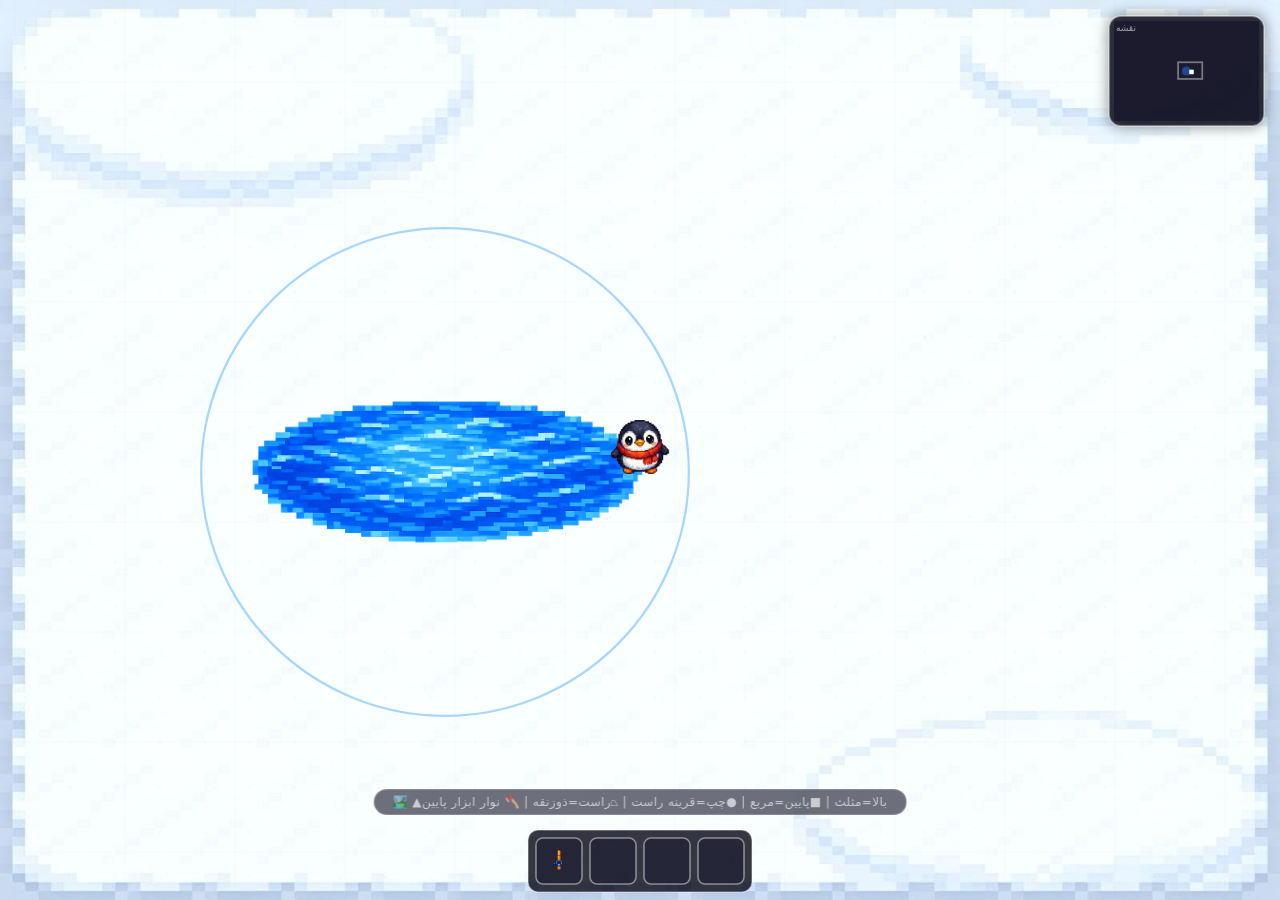
==== commit 3750847a: "Create index.html" ====
--- a/index.html
+++ b/index.html
@@ -1,1111 +1,993 @@
 <!DOCTYPE html>
 <html lang="fa">
 <head>
-    <meta charset="UTF-8">
-    <meta name="viewport" content="width=device-width, initial-scale=1.0, user-scalable=no">
-    <title>دنیای بزرگ · دریاچه · نوار ابزار</title>
-    <style>
-        * {
-            margin: 0;
-            padding: 0;
-            box-sizing: border-box;
-        }
-        body {
-            width: 100vw;
-            height: 100vh;
-            overflow: hidden;
-            background: #0a0a14;
-            font-family: 'Segoe UI', system-ui, sans-serif;
-            touch-action: none;
-            cursor: crosshair;
-        }
-        canvas {
-            display: block;
-            position: fixed;
-            top: 0;
-            left: 0;
-            width: 100%;
-            height: 100%;
-        }
-        .instruction {
-            position: fixed;
-            bottom: 80px;
-            left: 50%;
-            transform: translateX(-50%);
-            color: rgba(255, 255, 255, 0.5);
-            font-size: 12px;
-            letter-spacing: 0.5px;
-            pointer-events: none;
-            z-index: 10;
-            backdrop-filter: blur(6px);
-            padding: 4px 16px;
-            border-radius: 20px;
-            background: rgba(15, 15, 30, 0.5);
-            border: 1px solid rgba(255, 255, 255, 0.15);
-            text-align: center;
-            user-select: none;
-        }
-    </style>
+  <meta charset="UTF-8">
+  <meta name="viewport" content="width=device-width, initial-scale=1.0, maximum-scale=1.0, user-scalable=no, viewport-fit=cover">
+  <title>دنیای بزرگ · دریاچه · نوار ابزار</title>
+  <style>
+    * {
+      margin: 0;
+      padding: 0;
+      box-sizing: border-box;
+    }
+    body {
+      width: 100vw;
+      height: 100vh;
+      overflow: hidden;
+      background: #0a0a14;
+      font-family: 'Segoe UI', system-ui, -apple-system, sans-serif;
+      touch-action: none;
+      cursor: crosshair;
+    }
+    canvas {
+      display: block;
+      position: fixed;
+      top: 0;
+      left: 0;
+      width: 100%;
+      height: 100%;
+    }
+    .instruction {
+      position: fixed;
+      bottom: 85px;
+      left: 50%;
+      transform: translateX(-50%);
+      color: rgba(255, 255, 255, 0.65);
+      font-size: 12px;
+      letter-spacing: 0.4px;
+      pointer-events: none;
+      z-index: 10;
+      backdrop-filter: blur(8px);
+      padding: 5px 18px;
+      border-radius: 24px;
+      background: rgba(15, 15, 35, 0.6);
+      border: 1px solid rgba(255, 255, 255, 0.2);
+      text-align: center;
+      white-space: nowrap;
+    }
+    @media (max-width: 500px) {
+      .instruction {
+        font-size: 10px;
+        bottom: 75px;
+        white-space: normal;
+        padding: 4px 14px;
+      }
+    }
+  </style>
 </head>
 <body>
-    <canvas id="canvas"></canvas>
-    <div class="instruction">🏞️ ▲بالا=مثلث | ■پایین=مربع | ●چپ=قرینه راست | ⏢راست=ذوزنقه | 🪓 نوار ابزار پایین</div>
-
-    <script>
-        (function() {
-            const canvas = document.getElementById('canvas');
-            const ctx = canvas.getContext('2d');
-
-            // ==================== ابعاد ====================
-            const WORLD_MULTIPLIER = 6;
-            let worldWidth = 2400;
-            let worldHeight = 1800;
-
-            const BASE_SIZE = 96;
-            const MOVE_SPEED = 2.67;
-            const ARRIVAL_THRESHOLD = 2.5;
-
-            let squareWorldX = 400;
-            let squareWorldY = 350;
-            let currentShape = 'square';
-
-            let imageFlashTimer = 0;
-            const FLASH_INTERVAL = 6;
-            let currentFlashIndex = 0;
-
-            let targetWorldX = 400;
-            let targetWorldY = 350;
-            let hasTarget = false;
-            let waypoints = [];
-            let targetAlpha = 0;
-            const TARGET_MAX_ALPHA = 0.95;
-            const TARGET_FADE_SPEED = 0.028;
-
-            const trailPositions = [];
-            const TRAIL_LENGTH = 12;
-
-            // ==================== دریاچه - بازنویسی کامل ====================
-            let lake = {
-                cx: 1200,
-                cy: 900,
-                r: 50, // شعاع اصلی دریاچه (کوچیکتر)
-                buffer: 12, // فاصله امن
-                safeR: 0, // شعاع امن = r + buffer + halfPenguin
-                
-                init() {
-                    this.cx = worldWidth / 2;
-                    this.cy = worldHeight / 2;
-                    this.safeR = this.r + this.buffer + BASE_SIZE / 2;
-                },
-                
-                update() {
-                    this.cx = worldWidth / 2;
-                    this.cy = worldHeight / 2;
-                    this.safeR = this.r + this.buffer + BASE_SIZE / 2;
-                },
-                
-                // فاصله نقطه از مرکز دریاچه
-                distToCenter(px, py) {
-                    const dx = px - this.cx;
-                    const dy = py - this.cy;
-                    return Math.sqrt(dx * dx + dy * dy);
-                },
-                
-                // آیا نقطه داخل دریاچهست؟
-                isInside(px, py, extraBuffer = 0) {
-                    return this.distToCenter(px, py) < this.r + extraBuffer;
-                },
-                
-                // آیا مربع با دریاچه برخورد داره؟
-                hitsSquare(sx, sy) {
-                    const half = BASE_SIZE / 2;
-                    const cx = sx + half;
-                    const cy = sy + half;
-                    
-                    // مرکز مربع
-                    if (this.distToCenter(cx, cy) < this.safeR) return true;
-                    
-                    // چهار گوشه
-                    const corners = [
-                        [sx, sy], [sx + BASE_SIZE, sy],
-                        [sx, sy + BASE_SIZE], [sx + BASE_SIZE, sy + BASE_SIZE]
-                    ];
-                    
-                    for (const [cx2, cy2] of corners) {
-                        if (this.distToCenter(cx2, cy2) < this.safeR) return true;
-                    }
-                    
-                    return false;
-                },
-                
-                // نزدیکترین نقطه امن روی لبه دریاچه
-                closestSafePoint(wx, wy) {
-                    const dx = wx - this.cx;
-                    const dy = wy - this.cy;
-                    const dist = Math.sqrt(dx * dx + dy * dy);
-                    
-                    if (dist < 0.01) {
-                        const a = Math.random() * Math.PI * 2;
-                        return {
-                            x: this.cx + Math.cos(a) * this.safeR,
-                            y: this.cy + Math.sin(a) * this.safeR
-                        };
-                    }
-                    
-                    return {
-                        x: this.cx + (dx / dist) * this.safeR,
-                        y: this.cy + (dy / dist) * this.safeR
-                    };
-                },
-                
-                // هل دادن مربع به بیرون دریاچه
-                pushOut(sx, sy) {
-                    const cx = sx + BASE_SIZE / 2;
-                    const cy = sy + BASE_SIZE / 2;
-                    const safe = this.closestSafePoint(cx, cy);
-                    return {
-                        x: safe.x - BASE_SIZE / 2,
-                        y: safe.y - BASE_SIZE / 2
-                    };
-                }
+  <canvas id="canvas"></canvas>
+  <div class="instruction">🏞️ ▲بالا=مثلث | ■پایین=مربع | ●چپ=قرینه راست | ⏢راست=ذوزنقه | 🪓 نوار ابزار پایین</div>
+
+  <script>
+    (function() {
+      const canvas = document.getElementById('canvas');
+      const ctx = canvas.getContext('2d');
+
+      // ==================== WORLD DIMENSIONS ====================
+      const WORLD_MULTIPLIER = 6;
+      let worldWidth = 2400;
+      let worldHeight = 1800;
+
+      const BASE_SIZE = 96;
+      const MOVE_SPEED = 2.8;
+      const ARRIVAL_THRESHOLD = 2.8;
+
+      let squareWorldX = 420;
+      let squareWorldY = 380;
+      let currentShape = 'square';
+
+      let imageFlashTimer = 0;
+      const FLASH_INTERVAL = 6;
+      let currentFlashIndex = 0;
+
+      let targetWorldX = 420;
+      let targetWorldY = 380;
+      let hasTarget = false;
+      let waypoints = [];
+      let targetAlpha = 0;
+      const TARGET_MAX_ALPHA = 0.95;
+      const TARGET_FADE_SPEED = 0.025;
+
+      const trailPositions = [];
+      const TRAIL_LENGTH = 12;
+
+      // ==================== LAKE (دریاچه) ====================
+      let lake = {
+        cx: 1200,
+        cy: 900,
+        r: 55,
+        buffer: 14,
+        safeR: 0,
+
+        init() {
+          this.cx = worldWidth / 2;
+          this.cy = worldHeight / 2;
+          this.safeR = this.r + this.buffer + BASE_SIZE / 2;
+        },
+
+        update() {
+          this.cx = worldWidth / 2;
+          this.cy = worldHeight / 2;
+          this.safeR = this.r + this.buffer + BASE_SIZE / 2;
+        },
+
+        distToCenter(px, py) {
+          const dx = px - this.cx;
+          const dy = py - this.cy;
+          return Math.sqrt(dx * dx + dy * dy);
+        },
+
+        isInside(px, py, extraBuffer = 0) {
+          return this.distToCenter(px, py) < this.r + extraBuffer;
+        },
+
+        hitsSquare(sx, sy) {
+          const half = BASE_SIZE / 2;
+          const cx = sx + half;
+          const cy = sy + half;
+          if (this.distToCenter(cx, cy) < this.safeR) return true;
+
+          const corners = [
+            [sx, sy], [sx + BASE_SIZE, sy],
+            [sx, sy + BASE_SIZE], [sx + BASE_SIZE, sy + BASE_SIZE]
+          ];
+          for (const [cx2, cy2] of corners) {
+            if (this.distToCenter(cx2, cy2) < this.safeR) return true;
+          }
+          return false;
+        },
+
+        closestSafePoint(wx, wy) {
+          const dx = wx - this.cx;
+          const dy = wy - this.cy;
+          const dist = Math.sqrt(dx * dx + dy * dy);
+          if (dist < 0.01) {
+            const a = Math.random() * Math.PI * 2;
+            return {
+              x: this.cx + Math.cos(a) * this.safeR,
+              y: this.cy + Math.sin(a) * this.safeR
             };
-            
-            let lakeImage = null;
-            let lakeImageLoaded = false;
-            let backgroundImage = null;
-            let backgroundLoaded = false;
-
-            // ==================== نوار ابزار ====================
-            const TOOLBAR_SQUARE_SIZE = 44;
-            const TOOLBAR_PADDING = 8;
-            const TOOLBAR_Y_OFFSET = 16;
-            let toolbarSquares = [];
-            let selectedTool = -1;
-            let toolbarItems = [null, null, null, null];
-            
-            let choobImage = null;
-            let choobLoaded = false;
-            let mahiImage = null;
-            let mahiLoaded = false;
-            const WOOD_SIZE_RATIO = 0.5;
-
-            // ==================== نوار پرتاب و نخ ====================
-            let isCharging = false;
-            let chargePower = 0;
-            let chargeDirection = 1;
-            const CHARGE_SPEED = 1.6; // دوبرابر شد
-            let isReturning = false;
-            const RETURN_SPEED = 2.4; // دوبرابر شد
-            
-            let fishingLine = null;
-            const LINE_SPEED = 6;
-            const MAX_LINE_LENGTH = BASE_SIZE * 10;
-            const MIN_LINE_LENGTH = BASE_SIZE * 1;
-            const LINE_RETRACT_SPEED = 5;
-            
-            let fishTimer = 0;
-            let fishDelay = 0;
-            let showQuestionMark = false;
-            let questionMarkAlpha = 0;
-            let questionMarkPulse = 0;
-            
-            let caughtFish = null;
-            let hasFishInToolbar = false;
-            let fishToolbarSlot = -1;
-            
-            let showFishCard = false;
-            let fishCardData = null;
-            
-            const fishTypes = [
-                { name: 'قزل‌آلا', desc: 'ماهی رنگین‌کمانی آب‌های شیرین\nوزن: ۲-۵ کیلوگرم\nطول: ۳۰-۵۰ سانتی‌متر', color: '#FF6B6B' },
-                { name: 'کپور', desc: 'ماهی بزرگ و فلس‌دار\nوزن: ۳-۱۵ کیلوگرم\nطول: ۴۰-۸۰ سانتی‌متر', color: '#FFD93D' },
-                { name: 'سفید', desc: 'ماهی خوش‌خوراک شمال\nوزن: ۱-۳ کیلوگرم\nطول: ۲۵-۴۰ سانتی‌متر', color: '#C0C0C0' },
-                { name: 'ازون‌برون', desc: 'ماهی خاویاری ارزشمند\nوزن: ۱۵-۶۰ کیلوگرم\nطول: ۱-۲ متر', color: '#6BCB77' },
-                { name: 'سوف', desc: 'شکارچی تیزدندان\nوزن: ۱-۴ کیلوگرم\nطول: ۳۰-۵۰ سانتی‌متر', color: '#4D96FF' },
-            ];
-
-            // ==================== دوربین ====================
-            let cameraX = 0;
-            let cameraY = 0;
-            const CAMERA_MARGIN = 180;
-
-            // ==================== مینیمپ ====================
-            const MINIMAP_WIDTH = 155;
-            const MINIMAP_HEIGHT = 110;
-            const MINIMAP_PADDING = 16;
-            const MINIMAP_BORDER_RADIUS = 10;
-
-            // ==================== تصاویر ====================
-            const IMAGE_BASE_PATH = 'assets/images/';
-            
-            const IMAGES = {
-                triangle: IMAGE_BASE_PATH + 'pangghadamposht1.jpeg',
-                triangleFlash1: IMAGE_BASE_PATH + 'pangghadamposht2.jpeg',
-                triangleFlash2: IMAGE_BASE_PATH + 'pangghadamposht2.jpeg',
-                circle: IMAGE_BASE_PATH + 'pangghadamrast1.jpeg',
-                circleFlash1: IMAGE_BASE_PATH + 'pangghadamrast2.jpeg',
-                circleFlash2: IMAGE_BASE_PATH + 'pangghadamrast3.jpeg',
-                trapezoid: IMAGE_BASE_PATH + 'pangghadamrast1.jpeg',
-                trapezoidFlash1: IMAGE_BASE_PATH + 'pangghadamrast2.jpeg',
-                trapezoidFlash2: IMAGE_BASE_PATH + 'pangghadamrast3.jpeg',
-                square: IMAGE_BASE_PATH + 'pangghadamjolo1.jpeg',
-                squareFlash1: IMAGE_BASE_PATH + 'pangghadamjolo2.jpeg',
-                squareFlash2: IMAGE_BASE_PATH + 'pangghadamjolo2.jpeg',
-            };
-
-            const imageCache = {};
-            function loadImage(src) {
-                if (!imageCache[src]) {
-                    const img = new Image();
-                    img.src = src;
-                    imageCache[src] = img;
-                }
-                return imageCache[src];
+          }
+          return {
+            x: this.cx + (dx / dist) * this.safeR,
+            y: this.cy + (dy / dist) * this.safeR
+          };
+        },
+
+        pushOut(sx, sy) {
+          const cx = sx + BASE_SIZE / 2;
+          const cy = sy + BASE_SIZE / 2;
+          const safe = this.closestSafePoint(cx, cy);
+          return {
+            x: safe.x - BASE_SIZE / 2,
+            y: safe.y - BASE_SIZE / 2
+          };
+        }
+      };
+
+      let lakeImage = null;
+      let lakeImageLoaded = false;
+      let backgroundImage = null;
+      let backgroundLoaded = false;
+
+      // ==================== TOOLBAR ====================
+      const TOOLBAR_SQUARE_SIZE = 46;
+      const TOOLBAR_PADDING = 8;
+      const TOOLBAR_Y_OFFSET = 16;
+      let toolbarSquares = [];
+      let selectedTool = -1;
+      let toolbarItems = [null, null, null, null];
+
+      let choobImage = null;
+      let choobLoaded = false;
+      let mahiImage = null;
+      let mahiLoaded = false;
+      const WOOD_SIZE_RATIO = 0.5;
+
+      // ==================== FISHING MECHANICS ====================
+      let isCharging = false;
+      let chargePower = 0;
+      let chargeDirection = 1;
+      const CHARGE_SPEED = 1.7;
+      let isReturning = false;
+      const RETURN_SPEED = 2.5;
+
+      let fishingLine = null;
+      const LINE_SPEED = 6.5;
+      const MAX_LINE_LENGTH = BASE_SIZE * 10;
+      const MIN_LINE_LENGTH = BASE_SIZE * 1.2;
+      const LINE_RETRACT_SPEED = 5.5;
+
+      let fishTimer = 0;
+      let fishDelay = 0;
+      let showQuestionMark = false;
+      let questionMarkAlpha = 0;
+      let questionMarkPulse = 0;
+
+      let caughtFish = null;
+      let hasFishInToolbar = false;
+
+      let showFishCard = false;
+      let fishCardData = null;
+
+      const fishTypes = [
+        { name: 'قزل‌آلا', desc: 'ماهی رنگین‌کمانی آب‌های شیرین\nوزن: ۲-۵ کیلوگرم\nطول: ۳۰-۵۰ سانتی‌متر', color: '#FF6B6B' },
+        { name: 'کپور', desc: 'ماهی بزرگ و فلس‌دار\nوزن: ۳-۱۵ کیلوگرم\nطول: ۴۰-۸۰ سانتی‌متر', color: '#FFD93D' },
+        { name: 'سفید', desc: 'ماهی خوش‌خوراک شمال\nوزن: ۱-۳ کیلوگرم\nطول: ۲۵-۴۰ سانتی‌متر', color: '#C0C0C0' },
+        { name: 'ازون‌برون', desc: 'ماهی خاویاری ارزشمند\nوزن: ۱۵-۶۰ کیلوگرم\nطول: ۱-۲ متر', color: '#6BCB77' },
+        { name: 'سوف', desc: 'شکارچی تیزدندان\nوزن: ۱-۴ کیلوگرم\nطول: ۳۰-۵۰ سانتی‌متر', color: '#4D96FF' },
+      ];
+
+      // ==================== CAMERA ====================
+      let cameraX = 0;
+      let cameraY = 0;
+      const CAMERA_MARGIN = 190;
+
+      // ==================== MINIMAP ====================
+      const MINIMAP_WIDTH = 155;
+      const MINIMAP_HEIGHT = 110;
+      const MINIMAP_PADDING = 16;
+
+        // ==================== IMAGE PATHS ====================
+      const IMAGE_BASE_PATH = 'assets/images/';
+      const IMAGES = {
+        triangle: IMAGE_BASE_PATH + 'pangghadamposht1.jpeg',
+        triangleFlash1: IMAGE_BASE_PATH + 'pangghadamposht2.jpeg',
+        triangleFlash2: IMAGE_BASE_PATH + 'pangghadamposht2.jpeg',
+        circle: IMAGE_BASE_PATH + 'pangghadamrast1.jpeg',
+        circleFlash1: IMAGE_BASE_PATH + 'pangghadamrast2.jpeg',
+        circleFlash2: IMAGE_BASE_PATH + 'pangghadamrast3.jpeg',
+        trapezoid: IMAGE_BASE_PATH + 'pangghadamrast1.jpeg',
+        trapezoidFlash1: IMAGE_BASE_PATH + 'pangghadamrast2.jpeg',
+        trapezoidFlash2: IMAGE_BASE_PATH + 'pangghadamrast3.jpeg',
+        square: IMAGE_BASE_PATH + 'pangghadamjolo1.jpeg',
+        squareFlash1: IMAGE_BASE_PATH + 'pangghadamjolo2.jpeg',
+        squareFlash2: IMAGE_BASE_PATH + 'pangghadamjolo2.jpeg',
+      };
+
+      const imageCache = {};
+      function loadImage(src) {
+        if (!imageCache[src]) {
+          const img = new Image();
+          img.src = src;
+          imageCache[src] = img;
+        }
+        return imageCache[src];
+      }
+
+      function loadInitialImages() {
+        lakeImage = new Image();
+        lakeImage.onload = () => {
+          lakeImageLoaded = true;
+          lake.r = Math.max(lakeImage.width, lakeImage.height) / 4.2;
+          lake.safeR = lake.r + lake.buffer + BASE_SIZE / 2;
+        };
+        lakeImage.src = IMAGE_BASE_PATH + 'daryache.jpeg';
+
+        backgroundImage = new Image();
+        backgroundImage.onload = () => backgroundLoaded = true;
+        backgroundImage.src = IMAGE_BASE_PATH + 'paszamine.jpeg';
+
+        choobImage = new Image();
+        choobImage.onload = () => choobLoaded = true;
+        choobImage.src = IMAGE_BASE_PATH + 'choob_jolo.jpeg';
+
+        mahiImage = new Image();
+        mahiImage.onload = () => mahiLoaded = true;
+        mahiImage.src = IMAGE_BASE_PATH + 'mahi.jpeg';
+      }
+
+      function getCurrentImage() {
+        if (hasTarget && currentFlashIndex === 1) return getFlash1Image();
+        if (hasTarget && currentFlashIndex === 2) return getFlash2Image();
+        return getBaseImage();
+      }
+
+      function getBaseImage() {
+        switch (currentShape) {
+          case 'triangle': return loadImage(IMAGES.triangle);
+          case 'circle': return loadImage(IMAGES.circle);
+          case 'trapezoid': return loadImage(IMAGES.trapezoid);
+          default: return loadImage(IMAGES.square);
+        }
+      }
+
+      function getFlash1Image() {
+        switch (currentShape) {
+          case 'triangle': return loadImage(IMAGES.triangleFlash1);
+          case 'circle': return loadImage(IMAGES.circleFlash1);
+          case 'trapezoid': return loadImage(IMAGES.trapezoidFlash1);
+          default: return loadImage(IMAGES.squareFlash1);
+        }
+      }
+
+      function getFlash2Image() {
+        switch (currentShape) {
+          case 'triangle': return loadImage(IMAGES.triangleFlash2);
+          case 'circle': return loadImage(IMAGES.circleFlash2);
+          case 'trapezoid': return loadImage(IMAGES.trapezoidFlash2);
+          default: return loadImage(IMAGES.squareFlash2);
+        }
+      }
+
+      function shouldFlipImage() {
+        if (currentShape === 'triangle' && hasTarget && currentFlashIndex === 2) return true;
+        if (currentShape === 'circle') return true;
+        return false;
+      }
+
+      function shouldFlipBottomHalf() {
+        return currentShape === 'square' && hasTarget && currentFlashIndex === 2;
+      }
+
+      function getWoodPosition() {
+        const woodSize = BASE_SIZE * WOOD_SIZE_RATIO;
+        const centerY = squareWorldY + BASE_SIZE / 2;
+        const woodX = shouldFlipImage() ? squareWorldX + BASE_SIZE - woodSize : squareWorldX;
+        return { x: woodX, y: centerY - woodSize / 2, size: woodSize };
+      }
+
+      function getPenguinAngle() {
+        switch (currentShape) {
+          case 'triangle': return -Math.PI / 2;
+          case 'square': return Math.PI / 2;
+          case 'circle': return Math.PI;
+          case 'trapezoid': return 0;
+          default: return Math.PI / 2;
+        }
+      }
+
+      function isNearLakeAndFacing() {
+        const cx = squareWorldX + BASE_SIZE / 2;
+        const cy = squareWorldY + BASE_SIZE / 2;
+        const dist = lake.distToCenter(cx, cy);
+        if (dist > lake.safeR + BASE_SIZE * 1.3) return false;
+        const angle = getPenguinAngle();
+        const toLake = Math.atan2(lake.cy - cy, lake.cx - cx);
+        let diff = angle - toLake;
+        while (diff < -Math.PI) diff += 2 * Math.PI;
+        while (diff > Math.PI) diff -= 2 * Math.PI;
+        return Math.abs(diff) < Math.PI / 2.2;
+      }
+
+      function updateWorldSize() {
+        worldWidth = window.innerWidth * WORLD_MULTIPLIER;
+        worldHeight = window.innerHeight * WORLD_MULTIPLIER;
+        lake.update();
+      }
+
+      function clampSquareToWorld() {
+        squareWorldX = Math.max(0, Math.min(squareWorldX, worldWidth - BASE_SIZE));
+        squareWorldY = Math.max(0, Math.min(squareWorldY, worldHeight - BASE_SIZE));
+      }
+
+      function setTarget(worldX, worldY) {
+        if (lake.isInside(worldX, worldY, lake.buffer)) {
+          const safe = lake.closestSafePoint(worldX, worldY);
+          targetWorldX = safe.x;
+          targetWorldY = safe.y;
+        } else {
+          targetWorldX = Math.max(BASE_SIZE / 2, Math.min(worldX, worldWidth - BASE_SIZE / 2));
+          targetWorldY = Math.max(BASE_SIZE / 2, Math.min(worldY, worldHeight - BASE_SIZE / 2));
+        }
+
+        const cx = squareWorldX + BASE_SIZE / 2;
+        const cy = squareWorldY + BASE_SIZE / 2;
+        const dx = targetWorldX - cx;
+        const dy = targetWorldY - cy;
+
+        if (Math.abs(dx) > Math.abs(dy)) {
+          currentShape = dx > 0 ? 'trapezoid' : 'circle';
+        } else {
+          currentShape = dy < 0 ? 'triangle' : 'square';
+        }
+
+        imageFlashTimer = 0;
+        currentFlashIndex = 0;
+        waypoints = [];
+        hasTarget = true;
+        targetAlpha = TARGET_MAX_ALPHA;
+
+        if (fishingLine && fishingLine.active) {
+          retractLine();
+        }
+      }
+
+      function updateCamera() {
+        const vw = canvas.width;
+        const vh = canvas.height;
+        const scx = squareWorldX + BASE_SIZE / 2;
+        const scy = squareWorldY + BASE_SIZE / 2;
+
+        let tx = cameraX;
+        let ty = cameraY;
+
+        if (scx < cameraX + CAMERA_MARGIN) tx = scx - CAMERA_MARGIN;
+        else if (scx > cameraX + vw - CAMERA_MARGIN) tx = scx - vw + CAMERA_MARGIN;
+        if (scy < cameraY + CAMERA_MARGIN) ty = scy - CAMERA_MARGIN;
+        else if (scy > cameraY + vh - CAMERA_MARGIN) ty = scy - vh + CAMERA_MARGIN;
+
+        tx = Math.max(0, Math.min(tx, worldWidth - vw));
+        ty = Math.max(0, Math.min(ty, worldHeight - vh));
+
+        cameraX += (tx - cameraX) * 0.12;
+        cameraY += (ty - cameraY) * 0.12;
+      }
+
+      function getCanvasCoords(e) {
+        const rect = canvas.getBoundingClientRect();
+        const sx = canvas.width / rect.width;
+        const sy = canvas.height / rect.height;
+        const cx = e.touches ? (e.touches[0]?.clientX ?? 0) : e.clientX;
+        const cy = e.touches ? (e.touches[0]?.clientY ?? 0) : e.clientY;
+        return { x: (cx - rect.left) * sx, y: (cy - rect.top) * sy };
+      }
+
+      function screenToWorld(sx, sy) {
+        return { x: sx + cameraX, y: sy + cameraY };
+      }
+
+      function isClickOnToolbar(sx, sy) {
+        const tw = 4 * (TOOLBAR_SQUARE_SIZE + TOOLBAR_PADDING) - TOOLBAR_PADDING;
+        const tx = (canvas.width - tw) / 2;
+        const ty = canvas.height - TOOLBAR_SQUARE_SIZE - TOOLBAR_Y_OFFSET;
+        for (let i = 0; i < 4; i++) {
+          const bx = tx + i * (TOOLBAR_SQUARE_SIZE + TOOLBAR_PADDING);
+          if (sx >= bx && sx <= bx + TOOLBAR_SQUARE_SIZE && sy >= ty && sy <= ty + TOOLBAR_SQUARE_SIZE) return i;
+        }
+        return -1;
+      }
+
+      function isClickOnConfirm(sx, sy) {
+        if (!showFishCard) return false;
+        const cw = 280, ch = 350;
+        const cx = (canvas.width - cw) / 2;
+        const cy = (canvas.height - ch) / 2;
+        const bw = 120, bh = 40;
+        const bx = cx + (cw - bw) / 2;
+        const by = cy + ch - 70;
+        return sx >= bx && sx <= bx + bw && sy >= by && sy <= by + bh;
+      }
+
+      function startCharging() {
+        if (selectedTool !== 0 || hasTarget || !isNearLakeAndFacing()) return;
+        if (fishingLine && fishingLine.active) return;
+        isCharging = true;
+        chargePower = 0;
+        chargeDirection = 1;
+        isReturning = false;
+        fishingLine = null;
+      }
+
+      function releaseLine() {
+        if (!isCharging && !isReturning) return;
+        if (chargePower <= 0) { isCharging = false; isReturning = false; return; }
+        isCharging = false;
+        isReturning = false;
+
+        const lineLength = MIN_LINE_LENGTH + (MAX_LINE_LENGTH - MIN_LINE_LENGTH) * (chargePower / 100);
+        const wp = getWoodPosition();
+        const sx = wp.x + wp.size / 2;
+        const sy = wp.y + wp.size / 2;
+        const angle = getPenguinAngle();
+
+        let endX = sx + Math.cos(angle) * lineLength;
+        let endY = sy + Math.sin(angle) * lineLength;
+
+        if (!lake.isInside(endX, endY, 2)) {
+          let actualLen = lineLength;
+          let found = false;
+          for (let i = 12; i <= lineLength; i += 5) {
+            const tx = sx + Math.cos(angle) * i;
+            const ty = sy + Math.sin(angle) * i;
+            if (lake.isInside(tx, ty, 2)) { actualLen = i; found = true; break; }
+          }
+          if (!found) { chargePower = 0; return; }
+          endX = sx + Math.cos(angle) * actualLen;
+          endY = sy + Math.sin(angle) * actualLen;
+        }
+
+        fishingLine = {
+          sx, sy,
+          ex: sx, ey: sy,
+          tex: endX, tey: endY,
+          maxLen: lineLength,
+          curLen: 0,
+          angle,
+          active: true,
+          retracting: false
+        };
+
+        chargePower = 0;
+        fishDelay = 4500 + Math.random() * 50000;
+        fishTimer = 0;
+        showQuestionMark = false;
+      }
+
+      function retractLine() {
+        if (!fishingLine || !fishingLine.active) return;
+        fishingLine.retracting = true;
+        if (showQuestionMark) {
+          caughtFish = {
+            x: fishingLine.ex,
+            y: fishingLine.ey,
+            alpha: 1,
+            phase: 'rising',
+            timer: 0,
+            fishData: fishTypes[Math.floor(Math.random() * fishTypes.length)]
+          };
+        }
+        showQuestionMark = false;
+      }
+
+      function updateFishingLine() {
+        if (!fishingLine || !fishingLine.active) return;
+        if (fishingLine.retracting) {
+          const dx = fishingLine.sx - fishingLine.ex;
+          const dy = fishingLine.sy - fishingLine.ey;
+          const dist = Math.sqrt(dx * dx + dy * dy);
+          if (dist < 4) {
+            fishingLine.active = false;
+            fishingLine = null;
+            if (caughtFish?.phase === 'rising') {
+              caughtFish.phase = 'waiting';
+              caughtFish.timer = 0;
+              caughtFish.x = squareWorldX + BASE_SIZE / 2;
+              caughtFish.y = squareWorldY - 20;
             }
-
-            function loadInitialImages() {
-                lakeImage = new Image();
-                lakeImage.onload = function() {
-                    lakeImageLoaded = true;
-                    lake.r = Math.max(lakeImage.width, lakeImage.height) / 4;
-                    lake.safeR = lake.r + lake.buffer + BASE_SIZE / 2;
-                };
-                lakeImage.src = IMAGE_BASE_PATH + 'daryache.jpeg';
-                
-                backgroundImage = new Image();
-                backgroundImage.onload = () => backgroundLoaded = true;
-                backgroundImage.src = IMAGE_BASE_PATH + 'paszamine.jpeg';
-                
-                choobImage = new Image();
-                choobImage.onload = () => choobLoaded = true;
-                choobImage.src = IMAGE_BASE_PATH + 'choob_jolo.jpeg';
-                
-                mahiImage = new Image();
-                mahiImage.onload = () => mahiLoaded = true;
-                mahiImage.src = IMAGE_BASE_PATH + 'mahi.jpeg';
+            return;
+          }
+          fishingLine.ex += (dx / dist) * LINE_RETRACT_SPEED;
+          fishingLine.ey += (dy / dist) * LINE_RETRACT_SPEED;
+          if (caughtFish?.phase === 'rising') {
+            caughtFish.x = fishingLine.ex;
+            caughtFish.y = fishingLine.ey;
+          }
+          return;
+        }
+
+        const dx = fishingLine.tex - fishingLine.ex;
+        const dy = fishingLine.tey - fishingLine.ey;
+        const dist = Math.sqrt(dx * dx + dy * dy);
+        if (dist > 1) {
+          const step = Math.min(LINE_SPEED, dist);
+          fishingLine.ex += (dx / dist) * step;
+          fishingLine.ey += (dy / dist) * step;
+        } else {
+          fishTimer += 16.67;
+          if (fishTimer >= fishDelay) {
+            showQuestionMark = true;
+            questionMarkAlpha = 1;
+          }
+        }
+      }
+
+      function updateCaughtFish() {
+        if (!caughtFish || caughtFish.phase !== 'waiting') return;
+        caughtFish.timer += 16.67;
+        if (caughtFish.timer >= 900) {
+          showFishCard = true;
+          fishCardData = caughtFish.fishData;
+          caughtFish = null;
+        }
+      }
+
+      function confirmFishCard() {
+        showFishCard = false;
+        for (let i = 0; i < 4; i++) {
+          if (toolbarItems[i] === null) { toolbarItems[i] = 'fish'; break; }
+        }
+        hasFishInToolbar = true;
+        fishCardData = null;
+      }
+
+      function onPointerDown(e) {
+        e.preventDefault();
+        const c = getCanvasCoords(e);
+        if (!c) return;
+
+        if (showFishCard) {
+          if (isClickOnConfirm(c.x, c.y)) confirmFishCard();
+          return;
+        }
+
+        const ti = isClickOnToolbar(c.x, c.y);
+        if (ti >= 0) {
+          if (toolbarItems[ti] === 'fish') return;
+          selectedTool = selectedTool === ti ? -1 : ti;
+          return;
+        }
+
+        if (showQuestionMark && fishingLine?.active) {
+          retractLine();
+          return;
+        }
+
+        if (selectedTool === 0 && !hasTarget) {
+          startCharging();
+          if (isCharging) return;
+        }
+
+        const wp = screenToWorld(c.x, c.y);
+        setTarget(wp.x, wp.y);
+      }
+
+      function onPointerUp() {
+        if (isCharging || isReturning) releaseLine();
+      }
+
+      function update() {
+        if (showFishCard) return;
+
+        trailPositions.push({ x: squareWorldX, y: squareWorldY });
+        while (trailPositions.length > TRAIL_LENGTH) trailPositions.shift();
+
+        if (hasTarget) {
+          imageFlashTimer++;
+          if (imageFlashTimer >= FLASH_INTERVAL) { imageFlashTimer = 0; currentFlashIndex = (currentFlashIndex + 1) % 3; }
+        } else {
+          currentFlashIndex = 0;
+          imageFlashTimer = 0;
+        }
+
+        if (isCharging) {
+          chargePower += CHARGE_SPEED * chargeDirection;
+          if (chargePower >= 100) { chargePower = 100; chargeDirection = -1; isCharging = false; isReturning = true; }
+        }
+        if (isReturning) {
+          chargePower -= RETURN_SPEED;
+          if (chargePower <= 0) { chargePower = 0; isReturning = false; }
+        }
+
+        updateFishingLine();
+        updateCaughtFish();
+        if (showQuestionMark) {
+          questionMarkPulse += 0.06;
+          questionMarkAlpha = 0.7 + Math.sin(questionMarkPulse) * 0.35;
+        }
+
+        if (hasTarget) {
+          let cwx = targetWorldX;
+          let cwy = targetWorldY;
+          const scx = squareWorldX + BASE_SIZE / 2;
+          const scy = squareWorldY + BASE_SIZE / 2;
+          const dx = cwx - scx;
+          const dy = cwy - scy;
+          const dist = Math.sqrt(dx * dx + dy * dy);
+
+          if (dist <= ARRIVAL_THRESHOLD) {
+            squareWorldX = targetWorldX - BASE_SIZE / 2;
+            squareWorldY = targetWorldY - BASE_SIZE / 2;
+            clampSquareToWorld();
+            hasTarget = false;
+          } else {
+            const step = Math.min(MOVE_SPEED, dist);
+            let nx = squareWorldX + (dx / dist) * step;
+            let ny = squareWorldY + (dy / dist) * step;
+            if (lake.hitsSquare(nx, ny)) {
+              const pushed = lake.pushOut(nx, ny);
+              nx = pushed.x;
+              ny = pushed.y;
             }
-
-            function getCurrentImage() {
-                if (hasTarget && currentFlashIndex === 1) return getFlash1Image();
-                if (hasTarget && currentFlashIndex === 2) return getFlash2Image();
-                return getBaseImage();
+            squareWorldX = nx;
+            squareWorldY = ny;
+            clampSquareToWorld();
+            if (lake.hitsSquare(squareWorldX, squareWorldY)) {
+              const pushed = lake.pushOut(squareWorldX, squareWorldY);
+              squareWorldX = pushed.x;
+              squareWorldY = pushed.y;
+              clampSquareToWorld();
             }
-
-            function getBaseImage() {
-                switch (currentShape) {
-                    case 'triangle': return loadImage(IMAGES.triangle);
-                    case 'circle': return loadImage(IMAGES.circle);
-                    case 'trapezoid': return loadImage(IMAGES.trapezoid);
-                    default: return loadImage(IMAGES.square);
-                }
-            }
-
-            function getFlash1Image() {
-                switch (currentShape) {
-                    case 'triangle': return loadImage(IMAGES.triangleFlash1);
-                    case 'circle': return loadImage(IMAGES.circleFlash1);
-                    case 'trapezoid': return loadImage(IMAGES.trapezoidFlash1);
-                    default: return loadImage(IMAGES.squareFlash1);
-                }
-            }
-
-            function getFlash2Image() {
-                switch (currentShape) {
-                    case 'triangle': return loadImage(IMAGES.triangleFlash2);
-                    case 'circle': return loadImage(IMAGES.circleFlash2);
-                    case 'trapezoid': return loadImage(IMAGES.trapezoidFlash2);
-                    default: return loadImage(IMAGES.squareFlash2);
-                }
-            }
-
-            function shouldFlipImage() {
-                if (currentShape === 'triangle' && hasTarget && currentFlashIndex === 2) return true;
-                if (currentShape === 'circle') return true;
-                return false;
-            }
-
-            function shouldFlipBottomHalf() {
-                return currentShape === 'square' && hasTarget && currentFlashIndex === 2;
-            }
-
-            function getWoodPosition() {
-                const woodSize = BASE_SIZE * WOOD_SIZE_RATIO;
-                const centerY = squareWorldY + BASE_SIZE / 2;
-                const woodX = shouldFlipImage() ? squareWorldX + BASE_SIZE - woodSize : squareWorldX;
-                return { x: woodX, y: centerY - woodSize / 2, size: woodSize };
-            }
-
-            function getPenguinAngle() {
-                switch (currentShape) {
-                    case 'triangle': return -Math.PI / 2;
-                    case 'square': return Math.PI / 2;
-                    case 'circle': return Math.PI;
-                    case 'trapezoid': return 0;
-                    default: return Math.PI / 2;
-                }
-            }
-
-            function isNearLakeAndFacing() {
-                const cx = squareWorldX + BASE_SIZE / 2;
-                const cy = squareWorldY + BASE_SIZE / 2;
-                const dist = lake.distToCenter(cx, cy);
-                if (dist > lake.safeR + BASE_SIZE) return false;
-                
-                const angle = getPenguinAngle();
-                const toLake = Math.atan2(lake.cy - cy, lake.cx - cx);
-                let diff = angle - toLake;
-                while (diff < -Math.PI) diff += 2 * Math.PI;
-                while (diff > Math.PI) diff -= 2 * Math.PI;
-                return Math.abs(diff) < Math.PI / 2.5;
-            }
-
-            function updateWorldSize() {
-                worldWidth = window.innerWidth * WORLD_MULTIPLIER;
-                worldHeight = window.innerHeight * WORLD_MULTIPLIER;
-                lake.update();
-            }
-
-            function clampSquareToWorld() {
-                squareWorldX = Math.max(0, Math.min(squareWorldX, worldWidth - BASE_SIZE));
-                squareWorldY = Math.max(0, Math.min(squareWorldY, worldHeight - BASE_SIZE));
-            }
-
-            function setTarget(worldX, worldY) {
-                // اگه داخل دریاچهست، ببر نزدیکترین نقطه امن
-                if (lake.isInside(worldX, worldY, lake.buffer)) {
-                    const safe = lake.closestSafePoint(worldX, worldY);
-                    targetWorldX = safe.x;
-                    targetWorldY = safe.y;
-                } else {
-                    targetWorldX = Math.max(BASE_SIZE/2, Math.min(worldX, worldWidth - BASE_SIZE/2));
-                    targetWorldY = Math.max(BASE_SIZE/2, Math.min(worldY, worldHeight - BASE_SIZE/2));
-                }
-
-                const cx = squareWorldX + BASE_SIZE / 2;
-                const cy = squareWorldY + BASE_SIZE / 2;
-                const dx = targetWorldX - cx;
-                const dy = targetWorldY - cy;
-                
-                if (Math.abs(dx) > Math.abs(dy)) {
-                    currentShape = dx > 0 ? 'trapezoid' : 'circle';
-                } else {
-                    currentShape = dy < 0 ? 'triangle' : 'square';
-                }
-                
-                imageFlashTimer = 0;
-                currentFlashIndex = 0;
-                waypoints = [];
-                hasTarget = true;
-                targetAlpha = TARGET_MAX_ALPHA;
-                
-                if (fishingLine && fishingLine.isActive) {
-                    retractLine();
-                }
-            }
-
-            function updateCamera() {
-                const vw = canvas.width;
-                const vh = canvas.height;
-                const scx = squareWorldX + BASE_SIZE / 2;
-                const scy = squareWorldY + BASE_SIZE / 2;
-                
-                let tx = cameraX;
-                let ty = cameraY;
-                
-                if (scx < cameraX + CAMERA_MARGIN) tx = scx - CAMERA_MARGIN;
-                else if (scx > cameraX + vw - CAMERA_MARGIN) tx = scx - vw + CAMERA_MARGIN;
-                if (scy < cameraY + CAMERA_MARGIN) ty = scy - CAMERA_MARGIN;
-                else if (scy > cameraY + vh - CAMERA_MARGIN) ty = scy - vh + CAMERA_MARGIN;
-                
-                tx = Math.max(0, Math.min(tx, worldWidth - vw));
-                ty = Math.max(0, Math.min(ty, worldHeight - vh));
-                
-                cameraX += (tx - cameraX) * 0.12;
-                cameraY += (ty - cameraY) * 0.12;
-            }
-
-            function getCanvasCoords(e) {
-                const rect = canvas.getBoundingClientRect();
-                const sx = canvas.width / rect.width;
-                const sy = canvas.height / rect.height;
-                const cx = e.touches ? (e.touches[0]?.clientX ?? 0) : e.clientX;
-                const cy = e.touches ? (e.touches[0]?.clientY ?? 0) : e.clientY;
-                return { x: (cx - rect.left) * sx, y: (cy - rect.top) * sy };
-            }
-
-            function screenToWorld(sx, sy) {
-                return { x: sx + cameraX, y: sy + cameraY };
-            }
-
-            function isClickOnToolbar(sx, sy) {
-                const tw = 4 * (TOOLBAR_SQUARE_SIZE + TOOLBAR_PADDING) - TOOLBAR_PADDING;
-                const tx = (canvas.width - tw) / 2;
-                const ty = canvas.height - TOOLBAR_SQUARE_SIZE - TOOLBAR_Y_OFFSET;
-                
-                for (let i = 0; i < 4; i++) {
-                    const bx = tx + i * (TOOLBAR_SQUARE_SIZE + TOOLBAR_PADDING);
-                    if (sx >= bx && sx <= bx + TOOLBAR_SQUARE_SIZE && sy >= ty && sy <= ty + TOOLBAR_SQUARE_SIZE) return i;
-                }
-                return -1;
-            }
-
-            function isClickOnConfirm(sx, sy) {
-                if (!showFishCard) return false;
-                const cw = 280, ch = 350;
-                const cx = (canvas.width - cw) / 2;
-                const cy = (canvas.height - ch) / 2;
-                const bw = 120, bh = 40;
-                const bx = cx + (cw - bw) / 2;
-                const by = cy + ch - 70;
-                return sx >= bx && sx <= bx + bw && sy >= by && sy <= by + bh;
-            }
-
-            function startCharging() {
-                if (selectedTool !== 0 || hasTarget || !isNearLakeAndFacing()) return;
-                if (fishingLine && fishingLine.isActive) return;
-                
-                isCharging = true;
-                chargePower = 0;
-                chargeDirection = 1;
-                isReturning = false;
-                fishingLine = null;
-            }
-
-            function releaseLine() {
-                if (!isCharging && !isReturning) return;
-                if (chargePower <= 0) { isCharging = false; isReturning = false; return; }
-                
-                isCharging = false;
-                isReturning = false;
-                
-                // طول نخ بر اساس قدرت
-                const lineLength = MIN_LINE_LENGTH + (MAX_LINE_LENGTH - MIN_LINE_LENGTH) * (chargePower / 100);
-                
-                const wp = getWoodPosition();
-                const sx = wp.x + wp.size / 2;
-                const sy = wp.y + wp.size / 2;
-                const angle = getPenguinAngle();
-
-                     // محاسبه انتهای نخ - باید به دریاچه برسه
-                let endX = sx + Math.cos(angle) * lineLength;
-                let endY = sy + Math.sin(angle) * lineLength;
-                
-                // اگه انتهای نخ به دریاچه نمیرسه، کوتاهش کن
-                if (!lake.isInside(endX, endY, 2)) {
-                    let actualLen = lineLength;
-                    let found = false;
-                    for (let i = 10; i <= lineLength; i += 4) {
-                        const tx = sx + Math.cos(angle) * i;
-                        const ty = sy + Math.sin(angle) * i;
-                        if (lake.isInside(tx, ty, 2)) {
-                            actualLen = i;
-                            found = true;
-                            break;
-                        }
-                    }
-                    if (!found) {
-                        chargePower = 0;
-                        return; // نمیتونه به دریاچه برسه
-                    }
-                    endX = sx + Math.cos(angle) * actualLen;
-                    endY = sy + Math.sin(angle) * actualLen;
-                }
-                
-                fishingLine = {
-                    sx, sy,
-                    ex: sx, ey: sy,
-                    tex: endX, tey: endY,
-                    maxLen: lineLength,
-                    curLen: 0,
-                    angle,
-                    active: true,
-                    retracting: false
-                };
-                
-                chargePower = 0;
-                fishDelay = 5000 + Math.random() * 55000;
-                fishTimer = 0;
-                showQuestionMark = false;
-            }
-
-            function retractLine() {
-                if (!fishingLine || !fishingLine.active) return;
-                fishingLine.retracting = true;
-                
-                if (showQuestionMark) {
-                    caughtFish = {
-                        x: fishingLine.ex,
-                        y: fishingLine.ey,
-                        alpha: 1,
-                        phase: 'rising',
-                        timer: 0,
-                        fishData: fishTypes[Math.floor(Math.random() * fishTypes.length)]
-                    };
-                }
-                showQuestionMark = false;
-            }
-
-            function updateFishingLine() {
-                if (!fishingLine || !fishingLine.active) return;
-                
-                if (fishingLine.retracting) {
-                    const dx = fishingLine.sx - fishingLine.ex;
-                    const dy = fishingLine.sy - fishingLine.ey;
-                    const dist = Math.sqrt(dx * dx + dy * dy);
-                    
-                    if (dist < 4) {
-                        fishingLine.active = false;
-                        fishingLine = null;
-                        if (caughtFish?.phase === 'rising') {
-                            caughtFish.phase = 'waiting';
-                            caughtFish.timer = 0;
-                            caughtFish.x = squareWorldX + BASE_SIZE / 2;
-                            caughtFish.y = squareWorldY - 20;
-                        }
-                        return;
-                    }
-                    
-                    fishingLine.ex += (dx / dist) * LINE_RETRACT_SPEED;
-                    fishingLine.ey += (dy / dist) * LINE_RETRACT_SPEED;
-                    if (caughtFish?.phase === 'rising') {
-                        caughtFish.x = fishingLine.ex;
-                        caughtFish.y = fishingLine.ey;
-                    }
-                    return;
-                }
-                
-                // کشیده شدن نخ
-                const dx = fishingLine.tex - fishingLine.ex;
-                const dy = fishingLine.tey - fishingLine.ey;
-                const dist = Math.sqrt(dx * dx + dy * dy);
-                
-                if (dist > 1) {
-                    const step = Math.min(LINE_SPEED, dist);
-                    fishingLine.ex += (dx / dist) * step;
-                    fishingLine.ey += (dy / dist) * step;
-                } else {
-                    // نخ کامله - شروع تایمر ماهی
-                    fishTimer += 16.67;
-                    if (fishTimer >= fishDelay) {
-                        showQuestionMark = true;
-                        questionMarkAlpha = 1;
-                    }
-                }
-            }
-
-            function updateCaughtFish() {
-                if (!caughtFish || caughtFish.phase !== 'waiting') return;
-                caughtFish.timer += 16.67;
-                if (caughtFish.timer >= 1000) {
-                    showFishCard = true;
-                    fishCardData = caughtFish.fishData;
-                    caughtFish = null;
-                }
-            }
-
-            function confirmFishCard() {
-                showFishCard = false;
-                for (let i = 0; i < 4; i++) {
-                    if (toolbarItems[i] === null) {
-                        toolbarItems[i] = 'fish';
-                        break;
-                    }
-                }
-                hasFishInToolbar = true;
-                fishCardData = null;
-            }
-
-            function onPointerDown(e) {
-                e.preventDefault();
-                const c = getCanvasCoords(e);
-                if (!c) return;
-                
-                if (showFishCard) {
-                    if (isClickOnConfirm(c.x, c.y)) confirmFishCard();
-                    return;
-                }
-                
-                const ti = isClickOnToolbar(c.x, c.y);
-                if (ti >= 0) {
-                    if (toolbarItems[ti] === 'fish') return;
-                    selectedTool = selectedTool === ti ? -1 : ti;
-                    return;
-                }
-                
-                if (showQuestionMark && fishingLine?.active) {
-                    retractLine();
-                    return;
-                }
-                
-                if (selectedTool === 0 && !hasTarget) {
-                    startCharging();
-                    if (isCharging) return;
-                }
-                
-                const wp = screenToWorld(c.x, c.y);
-                setTarget(wp.x, wp.y);
-            }
-
-            function onPointerUp() {
-                if (isCharging || isReturning) releaseLine();
-            }
-
-            function update() {
-                if (showFishCard) return;
-                
-                trailPositions.push({ x: squareWorldX, y: squareWorldY });
-                while (trailPositions.length > TRAIL_LENGTH) trailPositions.shift();
-
-                if (hasTarget) {
-                    imageFlashTimer++;
-                    if (imageFlashTimer >= FLASH_INTERVAL) {
-                        imageFlashTimer = 0;
-                        currentFlashIndex = (currentFlashIndex + 1) % 3;
-                    }
-                } else {
-                    currentFlashIndex = 0;
-                    imageFlashTimer = 0;
-                }
-
-                // نوار شارژ دوبرابر سریعتر
-                if (isCharging) {
-                    chargePower += CHARGE_SPEED * chargeDirection;
-                    if (chargePower >= 100) {
-                        chargePower = 100;
-                        chargeDirection = -1;
-                        isCharging = false;
-                        isReturning = true;
-                    }
-                }
-                if (isReturning) {
-                    chargePower -= RETURN_SPEED;
-                    if (chargePower <= 0) {
-                        chargePower = 0;
-                        isReturning = false;
-                    }
-                }
-                
-                updateFishingLine();
-                updateCaughtFish();
-                if (showQuestionMark) {
-                    questionMarkPulse += 0.05;
-                    questionMarkAlpha = 0.7 + Math.sin(questionMarkPulse) * 0.3;
-                }
-
-                if (hasTarget) {
-                    let cwx = targetWorldX;
-                    let cwy = targetWorldY;
-                    
-                    const scx = squareWorldX + BASE_SIZE / 2;
-                    const scy = squareWorldY + BASE_SIZE / 2;
-                    const dx = cwx - scx;
-                    const dy = cwy - scy;
-                    const dist = Math.sqrt(dx * dx + dy * dy);
-
-                    if (dist <= ARRIVAL_THRESHOLD) {
-                        squareWorldX = targetWorldX - BASE_SIZE / 2;
-                        squareWorldY = targetWorldY - BASE_SIZE / 2;
-                        clampSquareToWorld();
-                        hasTarget = false;
-                    } else {
-                        const step = Math.min(MOVE_SPEED, dist);
-                        let nx = squareWorldX + (dx / dist) * step;
-                        let ny = squareWorldY + (dy / dist) * step;
-                        
-                        // برخورد با دریاچه
-                        if (lake.hitsSquare(nx, ny)) {
-                            const pushed = lake.pushOut(nx, ny);
-                            nx = pushed.x;
-                            ny = pushed.y;
-                        }
-                        
-                        squareWorldX = nx;
-                        squareWorldY = ny;
-                        clampSquareToWorld();
-                        
-                        // اطمینان نهایی
-                        if (lake.hitsSquare(squareWorldX, squareWorldY)) {
-                            const pushed = lake.pushOut(squareWorldX, squareWorldY);
-                            squareWorldX = pushed.x;
-                            squareWorldY = pushed.y;
-                            clampSquareToWorld();
-                        }
-                    }
-                }
-
-                updateCamera();
-
-                if (!hasTarget && targetAlpha > 0) targetAlpha = Math.max(0, targetAlpha - TARGET_FADE_SPEED);
-                else if (hasTarget) targetAlpha = TARGET_MAX_ALPHA;
-            }
-
-            // ==================== رسم ====================
-            function drawImageShape(wx, wy, alpha = 1, scale = 1) {
-                const size = BASE_SIZE * scale;
-                const off = (BASE_SIZE - size) / 2;
-                const x = wx + off, y = wy + off;
-                const img = getCurrentImage();
-                if (!img?.complete) return;
-
-                ctx.save();
-                ctx.globalAlpha = alpha;
-                
-                if (shouldFlipImage()) {
-                    ctx.translate(x + size / 2, y);
-                    ctx.scale(-1, 1);
-                    ctx.drawImage(img, -size / 2, 0, size, size);
-                } else if (shouldFlipBottomHalf()) {
-                    ctx.drawImage(img, 0, 0, img.width, img.height/2, x, y, size, size/2);
-                    ctx.save();
-                    ctx.beginPath();
-                    ctx.rect(x, y + size/2, size, size/2);
-                    ctx.clip();
-                    ctx.translate(x + size/2, y + size/2);
-                    ctx.scale(-1, 1);
-                    ctx.drawImage(img, 0, img.height/2, img.width, img.height/2, -size/2, 0, size, size/2);
-                    ctx.restore();
-                } else {
-                    ctx.drawImage(img, x, y, size, size);
-                }
-                ctx.restore();
-            }
-
-            function drawWood() {
-                if (selectedTool !== 0 || !choobLoaded) return;
-                const wp = getWoodPosition();
-                ctx.save();
-                ctx.drawImage(choobImage, wp.x, wp.y, wp.size, wp.size);
-                ctx.restore();
-            }
-
-            function drawFishingLine() {
-                if (!fishingLine?.active) return;
-                ctx.save();
-                ctx.strokeStyle = '#8B7355';
-                ctx.lineWidth = 1.5;
-                ctx.beginPath();
-                ctx.moveTo(fishingLine.sx, fishingLine.sy);
-                ctx.lineTo(fishingLine.ex, fishingLine.ey);
-                ctx.stroke();
-                ctx.fillStyle = '#C0C0C0';
-                ctx.beginPath();
-                ctx.arc(fishingLine.ex, fishingLine.ey, 3, 0, Math.PI*2);
-                ctx.fill();
-                ctx.stroke();
-                ctx.restore();
-            }
-
-            function drawQuestionMark() {
-                if (!showQuestionMark || !fishingLine?.active) return;
-                const wp = getWoodPosition();
-                const x = wp.x + wp.size/2, y = wp.y - 25;
-                ctx.save();
-                ctx.globalAlpha = questionMarkAlpha;
-                ctx.fillStyle = '#FFD700';
-                ctx.shadowColor = 'rgba(255,215,0,0.8)';
-                ctx.shadowBlur = 15;
-                ctx.beginPath();
-                ctx.arc(x, y, 12, 0, Math.PI*2);
-                ctx.fill();
-                ctx.shadowBlur = 0;
-                ctx.fillStyle = '#000';
-                ctx.font = 'bold 16px system-ui';
-                ctx.textAlign = 'center';
-                ctx.textBaseline = 'middle';
-                ctx.fillText('؟', x, y+1);
-                ctx.restore();
-            }
-
-            function drawCaughtFish() {
-                if (!caughtFish || !mahiLoaded) return;
-                ctx.save();
-                ctx.globalAlpha = caughtFish.alpha;
-                ctx.drawImage(mahiImage, caughtFish.x - 15, caughtFish.y - 15, 30, 30);
-                ctx.restore();
-            }
-
-            function drawChargeBar() {
-                if ((!isCharging && !isReturning) || selectedTool !== 0 || hasTarget) return;
-                const cx = squareWorldX + BASE_SIZE/2;
-                const cy = squareWorldY - 30;
-                const bw = 80, bh = 8;
-                const bx = cx - bw/2, by = cy - bh/2;
-                
-                ctx.fillStyle = 'rgba(0,0,0,0.7)';
-                ctx.strokeStyle = 'rgba(255,255,255,0.5)';
-                ctx.lineWidth = 1;
-                ctx.beginPath();
-                ctx.roundRect(bx-2, by-2, bw+4, bh+4, 6);
-                ctx.fill();
-                ctx.stroke();
-                
-                const pct = chargePower / 100;
-                const col = pct < 0.5 ? `rgb(255,${Math.floor(255*pct*2)},0)` : `rgb(${Math.floor(255*(1-(pct-0.5)*2))},255,0)`;
-                
-                ctx.fillStyle = col;
-                ctx.shadowColor = col;
-                ctx.shadowBlur = 10;
-                ctx.beginPath();
-                ctx.roundRect(bx, by, (chargePower/100)*bw, bh, 4);
-                ctx.fill();
-                ctx.shadowBlur = 0;
-                
-                ctx.fillStyle = '#fff';
-                ctx.font = 'bold 10px system-ui';
-                ctx.textAlign = 'center';
-                ctx.fillText(Math.floor(chargePower)+'%', cx, by-8);
-            }
-
-            function drawFishCard() {
-                if (!showFishCard || !fishCardData || !mahiLoaded) return;
-                
-                ctx.fillStyle = 'rgba(0,0,0,0.75)';
-                ctx.fillRect(0, 0, canvas.width, canvas.height);
-                
-                const cw = 280, ch = 350;
-                const cx = (canvas.width-cw)/2, cy = (canvas.height-ch)/2;
-                
-                ctx.fillStyle = '#1a1a2e';
-                ctx.strokeStyle = fishCardData.color;
-                ctx.lineWidth = 3;
-                ctx.shadowColor = fishCardData.color;
-                ctx.shadowBlur = 20;
-                ctx.beginPath();
-                ctx.roundRect(cx, cy, cw, ch, 15);
-                ctx.fill();
-                ctx.stroke();
-                ctx.shadowBlur = 0;
-                
-                ctx.fillStyle = fishCardData.color;
-                ctx.font = 'bold 22px system-ui';
-                ctx.textAlign = 'center';
-                ctx.fillText('🎣 ماهی گرفتی!', cx+cw/2, cy+40);
-                
-                ctx.drawImage(mahiImage, cx+(cw-100)/2, cy+60, 100, 100);
-                
-                ctx.fillStyle = '#fff';
-                ctx.font = 'bold 20px system-ui';
-                ctx.fillText(fishCardData.name, cx+cw/2, cy+185);
-                
-                ctx.fillStyle = '#ccc';
-                ctx.font = '13px system-ui';
-                fishCardData.desc.split('\n').forEach((l, i) => ctx.fillText(l, cx+cw/2, cy+215+i*22));
-                
-                const bw = 120, bh = 40;
-                const bx = cx+(cw-bw)/2, by = cy+ch-70;
-                ctx.fillStyle = fishCardData.color;
-                ctx.beginPath();
-                ctx.roundRect(bx, by, bw, bh, 10);
-                ctx.fill();
-                ctx.fillStyle = '#000';
-                ctx.font = 'bold 16px system-ui';
-                ctx.fillText('👍 تایید', bx+bw/2, by+bh/2+5);
-            }
-
-            function drawToolbar() {
-                const tw = 4*(TOOLBAR_SQUARE_SIZE+TOOLBAR_PADDING)-TOOLBAR_PADDING;
-                const tx = (canvas.width-tw)/2;
-                const ty = canvas.height-TOOLBAR_SQUARE_SIZE-TOOLBAR_Y_OFFSET;
-                
-                toolbarSquares = [];
-                for (let i=0; i<4; i++) toolbarSquares.push({x:tx+i*(TOOLBAR_SQUARE_SIZE+TOOLBAR_PADDING), y:ty, s:TOOLBAR_SQUARE_SIZE});
-                
-                ctx.save();
-                ctx.fillStyle = 'rgba(10,10,25,0.8)';
-                ctx.strokeStyle = 'rgba(255,255,255,0.3)';
-                ctx.lineWidth = 1.5;
-                ctx.beginPath();
-                ctx.roundRect(tx-TOOLBAR_PADDING, ty-TOOLBAR_PADDING, tw+TOOLBAR_PADDING*2, TOOLBAR_SQUARE_SIZE+TOOLBAR_PADDING*2, 10);
-                ctx.fill();
-                ctx.stroke();
-                ctx.restore();
-                
-                toolbarSquares.forEach((sq, i) => {
-                    ctx.save();
-                    ctx.fillStyle = selectedTool===i ? 'rgba(34,197,94,0.3)' : 'rgba(30,30,50,0.6)';
-                    ctx.strokeStyle = selectedTool===i ? '#22c55e' : 'rgba(255,255,255,0.4)';
-                    ctx.lineWidth = selectedTool===i ? 3 : 1.5;
-                    if (selectedTool===i) { ctx.shadowColor='rgba(34,197,94,0.6)'; ctx.shadowBlur=8; }
-                    ctx.beginPath();
-                    ctx.roundRect(sq.x, sq.y, sq.s, sq.s, 6);
-                    ctx.fill();
-                    ctx.stroke();
-                    ctx.restore();
-                    
-                    if (i===0 && choobLoaded) ctx.drawImage(choobImage, sq.x+6, sq.y+6, sq.s-12, sq.s-12);
-                    if (toolbarItems[i]==='fish' && mahiLoaded) ctx.drawImage(mahiImage, sq.x+6, sq.y+6, sq.s-12, sq.s-12);
-                });
-            }
-
-            function drawWorld() {
-                ctx.clearRect(0,0,canvas.width,canvas.height);
-                
-                if (backgroundLoaded) ctx.drawImage(backgroundImage,0,0,canvas.width,canvas.height);
-                else { ctx.fillStyle='#0f0f1f'; ctx.fillRect(0,0,canvas.width,canvas.height); }
-
-                ctx.save();
-                ctx.translate(-cameraX, -cameraY);
-
-                // شبکه
-                ctx.strokeStyle = 'rgba(180,180,255,0.06)';
-                ctx.lineWidth = 0.8;
-                for (let x=Math.floor(cameraX/110)*110; x<=cameraX+canvas.width+110; x+=110) {
-                    ctx.beginPath(); ctx.moveTo(x, cameraY); ctx.lineTo(x, cameraY+canvas.height+110); ctx.stroke();
-                }
-                for (let y=Math.floor(cameraY/110)*110; y<=cameraY+canvas.height+110; y+=110) {
-                    ctx.beginPath(); ctx.moveTo(cameraX, y); ctx.lineTo(cameraX+canvas.width+110, y); ctx.stroke();
-                }
-                
-                ctx.fillStyle = 'rgba(200,200,255,0.08)';
-                for (let x=Math.floor(cameraX/45)*45; x<=cameraX+canvas.width+45; x+=45)
-                    for (let y=Math.floor(cameraY/45)*45; y<=cameraY+canvas.height+45; y+=45)
-                        { ctx.beginPath(); ctx.arc(x,y,1.3,0,Math.PI*2); ctx.fill(); }
-
-                ctx.strokeStyle = 'rgba(255,255,255,0.4)';
-                ctx.lineWidth = 2.5;
-                ctx.strokeRect(0,0,worldWidth,worldHeight);
-
-                // دریاچه
-                if (lakeImageLoaded) {
-                    ctx.save();
-                    ctx.beginPath();
-                    ctx.arc(lake.cx, lake.cy, lake.r, 0, Math.PI*2);
-                    ctx.clip();
-                    ctx.drawImage(lakeImage, lake.cx-lake.r, lake.cy-lake.r, lake.r*2, lake.r*2);
-                    ctx.restore();
-                    ctx.save();
-                    ctx.strokeStyle = 'rgba(100,180,255,0.5)';
-                    ctx.lineWidth = 2;
-                    ctx.beginPath();
-                    ctx.arc(lake.cx, lake.cy, lake.r, 0, Math.PI*2);
-                    ctx.stroke();
-                    ctx.restore();
-                }
-
-                // هدف
-                if (targetAlpha > 0.01) {
-                    ctx.save();
-                    ctx.globalAlpha = targetAlpha;
-                    const g = ctx.createRadialGradient(targetWorldX, targetWorldY, 3, targetWorldX, targetWorldY, 30);
-                    g.addColorStop(0,'rgba(255,255,255,0.95)'); g.addColorStop(0.6,'rgba(255,255,255,0.3)'); g.addColorStop(1,'rgba(255,255,200,0)');
-                    ctx.fillStyle = g;
-                    ctx.beginPath(); ctx.arc(targetWorldX, targetWorldY, 24, 0, Math.PI*2); ctx.fill();
-                    ctx.fillStyle='#fff'; ctx.beginPath(); ctx.arc(targetWorldX, targetWorldY, 5, 0, Math.PI*2); ctx.fill();
-                    ctx.restore();
-                }
-
-                // دنباله
-                if (trailPositions.length > 1) {
-                    trailPositions.forEach((p, i) => {
-                        const pr = i/(trailPositions.length-1||1);
-                        drawImageShape(p.x, p.y, 0.04+pr*0.2, 0.55+pr*0.45);
-                    });
-                }
-
-                drawImageShape(squareWorldX, squareWorldY);
-                drawWood();
-                drawFishingLine();
-                drawCaughtFish();
-                drawQuestionMark();
-                drawChargeBar();
-
-                ctx.restore();
-                drawToolbar();
-                drawFishCard();
-            }
-
-            function drawMinimap() {
-                const mx = canvas.width-MINIMAP_WIDTH-MINIMAP_PADDING;
-                const my = MINIMAP_PADDING;
-                
-                ctx.save();
-                ctx.shadowColor='rgba(0,0,0,0.5)'; ctx.shadowBlur=12;
-                ctx.fillStyle='rgba(10,10,22,0.75)'; ctx.strokeStyle='rgba(255,255,255,0.35)'; ctx.lineWidth=1.8;
-                ctx.beginPath(); ctx.roundRect(mx,my,MINIMAP_WIDTH,MINIMAP_HEIGHT,MINIMAP_BORDER_RADIUS); ctx.fill(); ctx.stroke();
-                ctx.restore();
-                
-                const ml=mx+4, mt=my+4, mw=MINIMAP_WIDTH-8, mh=MINIMAP_HEIGHT-8;
-                const sx=mw/worldWidth, sy=mh/worldHeight;
-                
-                ctx.save();
-                ctx.beginPath(); ctx.roundRect(mx,my,MINIMAP_WIDTH,MINIMAP_HEIGHT,MINIMAP_BORDER_RADIUS); ctx.clip();
-                ctx.fillStyle='rgba(25,25,45,0.8)'; ctx.fillRect(ml,mt,mw,mh);
-                
-                ctx.fillStyle='rgba(30,100,200,0.6)';
-                ctx.beginPath(); ctx.arc(ml+lake.cx*sx, mt+lake.cy*sy, Math.max(lake.r*sx,3), 0, Math.PI*2); ctx.fill();
-                
-                ctx.strokeStyle='rgba(255,255,255,0.35)'; ctx.lineWidth=1.8;
-                ctx.strokeRect(ml+cameraX*sx, mt+cameraY*sy, canvas.width*sx, canvas.height*sy);
-                
-                ctx.fillStyle='#fff';
-                ctx.fillRect(ml+squareWorldX*sx, mt+squareWorldY*sy, Math.max(4,BASE_SIZE*sx), Math.max(4,BASE_SIZE*sx));
-                ctx.restore();
-                
-                ctx.fillStyle='rgba(255,255,255,0.5)'; ctx.font='9px system-ui'; ctx.fillText('نقشه', mx+6, my+14);
-            }
-
-            function animationLoop() {
-                update();
-                drawWorld();
-                drawMinimap();
-                requestAnimationFrame(animationLoop);
-            }
-
-            function resizeCanvas() {
-                canvas.width = window.innerWidth;
-                canvas.height = window.innerHeight;
-                updateWorldSize();
-                clampSquareToWorld();
-                updateCamera();
-            }
-
-            window.addEventListener('resize', resizeCanvas);
-            canvas.addEventListener('mousedown', onPointerDown);
-            canvas.addEventListener('mouseup', onPointerUp);
-            canvas.addEventListener('mouseleave', onPointerUp);
-            canvas.addEventListener('touchstart', onPointerDown, { passive: false });
-            canvas.addEventListener('touchend', onPointerUp);
-            document.addEventListener('touchmove', e => e.preventDefault(), { passive: false });
-
-            if (!ctx.roundRect) {
-                ctx.roundRect = function(x, y, w, h, r) {
-                    if (typeof r === 'number') r = { tl: r, tr: r, br: r, bl: r };
-                    ctx.beginPath();
-                    ctx.moveTo(x + r.tl, y);
-                    ctx.lineTo(x + w - r.tr, y);
-                    ctx.quadraticCurveTo(x + w, y, x + w, y + r.tr);
-                    ctx.lineTo(x + w, y + h - r.br);
-                    ctx.quadraticCurveTo(x + w, y + h, x + w - r.br, y + h);
-                    ctx.lineTo(x + r.bl, y + h);
-                    ctx.quadraticCurveTo(x, y + h, x, y + h - r.bl);
-                    ctx.lineTo(x, y + r.tl);
-                    ctx.quadraticCurveTo(x, y, x + r.tl, y);
-                    ctx.closePath();
-                };
-            }
-
-            function init() {
-                resizeCanvas();
-                loadInitialImages();
-                toolbarItems = [null, null, null, null];
-                squareWorldX = lake.cx + lake.safeR + 20;
-                squareWorldY = lake.cy - 60;
-                currentShape = 'square';
-                targetWorldX = squareWorldX + BASE_SIZE/2;
-                targetWorldY = squareWorldY + BASE_SIZE/2;
-                hasTarget = false;
-                targetAlpha = 0;
-                waypoints = [];
-                trailPositions.length = 0;
-                for (let i=0; i<TRAIL_LENGTH; i++) trailPositions.push({ x: squareWorldX, y: squareWorldY });
-                cameraX = squareWorldX + BASE_SIZE/2 - canvas.width/2;
-                cameraY = squareWorldY + BASE_SIZE/2 - canvas.height/2;
-                updateCamera();
-                animationLoop();
-            }
-
-            init();
-        })();
-    </script>
+          }
+        }
+
+        updateCamera();
+        if (!hasTarget && targetAlpha > 0) targetAlpha = Math.max(0, targetAlpha - TARGET_FADE_SPEED);
+        else if (hasTarget) targetAlpha = TARGET_MAX_ALPHA;
+      }
+
+      function drawImageShape(wx, wy, alpha = 1, scale = 1) {
+        const size = BASE_SIZE * scale;
+        const off = (BASE_SIZE - size) / 2;
+        const x = wx + off, y = wy + off;
+        const img = getCurrentImage();
+        if (!img?.complete) return;
+
+        ctx.save();
+        ctx.globalAlpha = alpha;
+        if (shouldFlipImage()) {
+          ctx.translate(x + size / 2, y);
+          ctx.scale(-1, 1);
+          ctx.drawImage(img, -size / 2, 0, size, size);
+        } else if (shouldFlipBottomHalf()) {
+          ctx.drawImage(img, 0, 0, img.width, img.height / 2, x, y, size, size / 2);
+          ctx.save();
+          ctx.beginPath(); ctx.rect(x, y + size / 2, size, size / 2); ctx.clip();
+          ctx.translate(x + size / 2, y + size / 2);
+          ctx.scale(-1, 1);
+          ctx.drawImage(img, 0, img.height / 2, img.width, img.height / 2, -size / 2, 0, size, size / 2);
+          ctx.restore();
+        } else {
+          ctx.drawImage(img, x, y, size, size);
+        }
+        ctx.restore();
+      }
+
+      function drawWood() {
+        if (selectedTool !== 0 || !choobLoaded) return;
+        const wp = getWoodPosition();
+        ctx.save();
+        ctx.drawImage(choobImage, wp.x, wp.y, wp.size, wp.size);
+        ctx.restore();
+      }
+
+      function drawFishingLine() {
+        if (!fishingLine?.active) return;
+        ctx.save();
+        ctx.strokeStyle = '#8B7355';
+        ctx.lineWidth = 1.8;
+        ctx.beginPath();
+        ctx.moveTo(fishingLine.sx, fishingLine.sy);
+        ctx.lineTo(fishingLine.ex, fishingLine.ey);
+        ctx.stroke();
+        ctx.fillStyle = '#C0C0C0';
+        ctx.beginPath();
+        ctx.arc(fishingLine.ex, fishingLine.ey, 3.5, 0, Math.PI * 2);
+        ctx.fill();
+        ctx.stroke();
+        ctx.restore();
+      }
+
+      function drawQuestionMark() {
+        if (!showQuestionMark || !fishingLine?.active) return;
+        const wp = getWoodPosition();
+        const x = wp.x + wp.size / 2, y = wp.y - 28;
+        ctx.save();
+        ctx.globalAlpha = questionMarkAlpha;
+        ctx.fillStyle = '#FFD700';
+        ctx.shadowColor = 'rgba(255,215,0,0.9)';
+        ctx.shadowBlur = 16;
+        ctx.beginPath();
+        ctx.arc(x, y, 13, 0, Math.PI * 2);
+        ctx.fill();
+        ctx.shadowBlur = 0;
+        ctx.fillStyle = '#000';
+        ctx.font = 'bold 17px system-ui';
+        ctx.textAlign = 'center';
+        ctx.textBaseline = 'middle';
+        ctx.fillText('؟', x, y + 1);
+        ctx.restore();
+      }
+
+      function drawCaughtFish() {
+        if (!caughtFish || !mahiLoaded) return;
+        ctx.save();
+        ctx.globalAlpha = caughtFish.alpha;
+        ctx.drawImage(mahiImage, caughtFish.x - 16, caughtFish.y - 16, 32, 32);
+        ctx.restore();
+      }
+
+      function drawChargeBar() {
+        if ((!isCharging && !isReturning) || selectedTool !== 0 || hasTarget) return;
+        const cx = squareWorldX + BASE_SIZE / 2;
+        const cy = squareWorldY - 32;
+        const bw = 84, bh = 8;
+        const bx = cx - bw / 2, by = cy - bh / 2;
+        ctx.fillStyle = 'rgba(0,0,0,0.7)';
+        ctx.strokeStyle = 'rgba(255,255,255,0.55)';
+        ctx.lineWidth = 1;
+        ctx.beginPath(); ctx.roundRect(bx - 2, by - 2, bw + 4, bh + 4, 6); ctx.fill(); ctx.stroke();
+        const pct = chargePower / 100;
+        const col = pct < 0.5 ? `rgb(255,${Math.floor(255 * pct * 2)},0)` : `rgb(${Math.floor(255 * (1 - (pct - 0.5) * 2))},255,0)`;
+        ctx.fillStyle = col;
+        ctx.shadowColor = col; ctx.shadowBlur = 10;
+        ctx.beginPath(); ctx.roundRect(bx, by, (chargePower / 100) * bw, bh, 4); ctx.fill();
+        ctx.shadowBlur = 0;
+        ctx.fillStyle = '#fff'; ctx.font = 'bold 10px system-ui'; ctx.textAlign = 'center';
+        ctx.fillText(Math.floor(chargePower) + '%', cx, by - 9);
+      }
+
+      function drawFishCard() {
+        if (!showFishCard || !fishCardData || !mahiLoaded) return;
+        ctx.fillStyle = 'rgba(0,0,0,0.78)'; ctx.fillRect(0, 0, canvas.width, canvas.height);
+        const cw = 280, ch = 360;
+        const cx = (canvas.width - cw) / 2, cy = (canvas.height - ch) / 2;
+        ctx.fillStyle = '#1a1a2e'; ctx.strokeStyle = fishCardData.color; ctx.lineWidth = 3;
+        ctx.shadowColor = fishCardData.color; ctx.shadowBlur = 22;
+        ctx.beginPath(); ctx.roundRect(cx, cy, cw, ch, 16); ctx.fill(); ctx.stroke();
+        ctx.shadowBlur = 0;
+        ctx.fillStyle = fishCardData.color; ctx.font = 'bold 22px system-ui'; ctx.textAlign = 'center';
+        ctx.fillText('🎣 ماهی گرفتی!', cx + cw / 2, cy + 42);
+        ctx.drawImage(mahiImage, cx + (cw - 100) / 2, cy + 62, 100, 100);
+        ctx.fillStyle = '#fff'; ctx.font = 'bold 20px system-ui';
+        ctx.fillText(fishCardData.name, cx + cw / 2, cy + 190);
+        ctx.fillStyle = '#ccc'; ctx.font = '13px system-ui';
+        fishCardData.desc.split('\n').forEach((l, i) => ctx.fillText(l, cx + cw / 2, cy + 220 + i * 22));
+        const bw = 120, bh = 40;
+        const bx = cx + (cw - bw) / 2, by = cy + ch - 72;
+        ctx.fillStyle = fishCardData.color;
+        ctx.beginPath(); ctx.roundRect(bx, by, bw, bh, 10); ctx.fill();
+        ctx.fillStyle = '#000'; ctx.font = 'bold 16px system-ui';
+        ctx.fillText('👍 تایید', bx + bw / 2, by + bh / 2 + 5);
+      }
+
+      function drawToolbar() {
+        const tw = 4 * (TOOLBAR_SQUARE_SIZE + TOOLBAR_PADDING) - TOOLBAR_PADDING;
+        const tx = (canvas.width - tw) / 2;
+        const ty = canvas.height - TOOLBAR_SQUARE_SIZE - TOOLBAR_Y_OFFSET;
+        toolbarSquares = [];
+        for (let i = 0; i < 4; i++) toolbarSquares.push({ x: tx + i * (TOOLBAR_SQUARE_SIZE + TOOLBAR_PADDING), y: ty, s: TOOLBAR_SQUARE_SIZE });
+
+        ctx.save();
+        ctx.fillStyle = 'rgba(10,10,25,0.82)'; ctx.strokeStyle = 'rgba(255,255,255,0.35)'; ctx.lineWidth = 1.6;
+        ctx.beginPath(); ctx.roundRect(tx - TOOLBAR_PADDING, ty - TOOLBAR_PADDING, tw + TOOLBAR_PADDING * 2, TOOLBAR_SQUARE_SIZE + TOOLBAR_PADDING * 2, 10); ctx.fill(); ctx.stroke();
+        ctx.restore();
+
+        toolbarSquares.forEach((sq, i) => {
+          ctx.save();
+          ctx.fillStyle = selectedTool === i ? 'rgba(34,197,94,0.3)' : 'rgba(30,30,50,0.65)';
+          ctx.strokeStyle = selectedTool === i ? '#22c55e' : 'rgba(255,255,255,0.45)';
+          ctx.lineWidth = selectedTool === i ? 3 : 1.6;
+          if (selectedTool === i) { ctx.shadowColor = 'rgba(34,197,94,0.6)'; ctx.shadowBlur = 10; }
+          ctx.beginPath(); ctx.roundRect(sq.x, sq.y, sq.s, sq.s, 7); ctx.fill(); ctx.stroke();
+          ctx.restore();
+          if (i === 0 && choobLoaded) ctx.drawImage(choobImage, sq.x + 6, sq.y + 6, sq.s - 12, sq.s - 12);
+          if (toolbarItems[i] === 'fish' && mahiLoaded) ctx.drawImage(mahiImage, sq.x + 6, sq.y + 6, sq.s - 12, sq.s - 12);
+        });
+      }
+
+      function drawWorld() {
+        ctx.clearRect(0, 0, canvas.width, canvas.height);
+        if (backgroundLoaded) ctx.drawImage(backgroundImage, 0, 0, canvas.width, canvas.height);
+        else { ctx.fillStyle = '#0f0f1f'; ctx.fillRect(0, 0, canvas.width, canvas.height); }
+
+        ctx.save();
+        ctx.translate(-cameraX, -cameraY);
+
+        ctx.strokeStyle = 'rgba(180,180,255,0.07)'; ctx.lineWidth = 0.8;
+        for (let x = Math.floor(cameraX / 110) * 110; x <= cameraX + canvas.width + 110; x += 110) {
+          ctx.beginPath(); ctx.moveTo(x, cameraY); ctx.lineTo(x, cameraY + canvas.height + 110); ctx.stroke();
+        }
+        for (let y = Math.floor(cameraY / 110) * 110; y <= cameraY + canvas.height + 110; y += 110) {
+          ctx.beginPath(); ctx.moveTo(cameraX, y); ctx.lineTo(cameraX + canvas.width + 110, y); ctx.stroke();
+        }
+
+        ctx.fillStyle = 'rgba(200,200,255,0.09)';
+        for (let x = Math.floor(cameraX / 45) * 45; x <= cameraX + canvas.width + 45; x += 45)
+          for (let y = Math.floor(cameraY / 45) * 45; y <= cameraY + canvas.height + 45; y += 45)
+            { ctx.beginPath(); ctx.arc(x, y, 1.4, 0, Math.PI * 2); ctx.fill(); }
+
+        ctx.strokeStyle = 'rgba(255,255,255,0.45)'; ctx.lineWidth = 2.6;
+        ctx.strokeRect(0, 0, worldWidth, worldHeight);
+
+        if (lakeImageLoaded) {
+          ctx.save();
+          ctx.beginPath(); ctx.arc(lake.cx, lake.cy, lake.r, 0, Math.PI * 2); ctx.clip();
+          ctx.drawImage(lakeImage, lake.cx - lake.r, lake.cy - lake.r, lake.r * 2, lake.r * 2);
+          ctx.restore();
+          ctx.save();
+          ctx.strokeStyle = 'rgba(100,180,255,0.55)'; ctx.lineWidth = 2.2;
+          ctx.beginPath(); ctx.arc(lake.cx, lake.cy, lake.r, 0, Math.PI * 2); ctx.stroke();
+          ctx.restore();
+        }
+
+        if (targetAlpha > 0.01) {
+          ctx.save();
+          ctx.globalAlpha = targetAlpha;
+          const g = ctx.createRadialGradient(targetWorldX, targetWorldY, 4, targetWorldX, targetWorldY, 32);
+          g.addColorStop(0, 'rgba(255,255,255,0.95)'); g.addColorStop(0.6, 'rgba(255,255,255,0.35)'); g.addColorStop(1, 'rgba(255,255,200,0)');
+          ctx.fillStyle = g;
+          ctx.beginPath(); ctx.arc(targetWorldX, targetWorldY, 26, 0, Math.PI * 2); ctx.fill();
+          ctx.fillStyle = '#fff'; ctx.beginPath(); ctx.arc(targetWorldX, targetWorldY, 5.5, 0, Math.PI * 2); ctx.fill();
+          ctx.restore();
+        }
+
+        if (trailPositions.length > 1) {
+          trailPositions.forEach((p, i) => {
+            const pr = i / (trailPositions.length - 1 || 1);
+            drawImageShape(p.x, p.y, 0.05 + pr * 0.22, 0.55 + pr * 0.45);
+          });
+        }
+
+        drawImageShape(squareWorldX, squareWorldY);
+        drawWood();
+        drawFishingLine();
+        drawCaughtFish();
+        drawQuestionMark();
+        drawChargeBar();
+
+        ctx.restore();
+        drawToolbar();
+        drawFishCard();
+      }
+
+      function drawMinimap() {
+        const mx = canvas.width - MINIMAP_WIDTH - MINIMAP_PADDING;
+        const my = MINIMAP_PADDING;
+        ctx.save();
+        ctx.shadowColor = 'rgba(0,0,0,0.55)'; ctx.shadowBlur = 14;
+        ctx.fillStyle = 'rgba(10,10,22,0.78)'; ctx.strokeStyle = 'rgba(255,255,255,0.4)'; ctx.lineWidth = 1.8;
+        ctx.beginPath(); ctx.roundRect(mx, my, MINIMAP_WIDTH, MINIMAP_HEIGHT, 12); ctx.fill(); ctx.stroke();
+        ctx.restore();
+
+        const ml = mx + 5, mt = my + 5, mw = MINIMAP_WIDTH - 10, mh = MINIMAP_HEIGHT - 10;
+        const sx = mw / worldWidth, sy = mh / worldHeight;
+        ctx.save();
+        ctx.beginPath(); ctx.roundRect(mx, my, MINIMAP_WIDTH, MINIMAP_HEIGHT, 12); ctx.clip();
+        ctx.fillStyle = 'rgba(25,25,45,0.85)'; ctx.fillRect(ml, mt, mw, mh);
+        ctx.fillStyle = 'rgba(30,100,200,0.65)';
+        ctx.beginPath(); ctx.arc(ml + lake.cx * sx, mt + lake.cy * sy, Math.max(lake.r * sx, 3.5), 0, Math.PI * 2); ctx.fill();
+        ctx.strokeStyle = 'rgba(255,255,255,0.4)'; ctx.lineWidth = 1.8;
+        ctx.strokeRect(ml + cameraX * sx, mt + cameraY * sy, canvas.width * sx, canvas.height * sy);
+        ctx.fillStyle = '#fff';
+        ctx.fillRect(ml + squareWorldX * sx, mt + squareWorldY * sy, Math.max(4.5, BASE_SIZE * sx), Math.max(4.5, BASE_SIZE * sx));
+        ctx.restore();
+        ctx.fillStyle = 'rgba(255,255,255,0.6)'; ctx.font = '9px system-ui'; ctx.fillText('نقشه', mx + 7, my + 15);
+      }
+
+      function animationLoop() {
+        update();
+        drawWorld();
+        drawMinimap();
+        requestAnimationFrame(animationLoop);
+      }
+
+      function resizeCanvas() {
+        canvas.width = window.innerWidth;
+        canvas.height = window.innerHeight;
+        updateWorldSize();
+        clampSquareToWorld();
+        updateCamera();
+      }
+
+      window.addEventListener('resize', resizeCanvas);
+      canvas.addEventListener('mousedown', onPointerDown);
+      canvas.addEventListener('mouseup', onPointerUp);
+      canvas.addEventListener('mouseleave', onPointerUp);
+      canvas.addEventListener('touchstart', onPointerDown, { passive: false });
+      canvas.addEventListener('touchend', onPointerUp);
+      document.addEventListener('touchmove', e => e.preventDefault(), { passive: false });
+
+      if (!ctx.roundRect) {
+        ctx.roundRect = function(x, y, w, h, r) {
+          if (typeof r === 'number') r = { tl: r, tr: r, br: r, bl: r };
+          ctx.beginPath();
+          ctx.moveTo(x + r.tl, y);
+          ctx.lineTo(x + w - r.tr, y);
+          ctx.quadraticCurveTo(x + w, y, x + w, y + r.tr);
+          ctx.lineTo(x + w, y + h - r.br);
+          ctx.quadraticCurveTo(x + w, y + h, x + w - r.br, y + h);
+          ctx.lineTo(x + r.bl, y + h);
+          ctx.quadraticCurveTo(x, y + h, x, y + h - r.bl);
+          ctx.lineTo(x, y + r.tl);
+          ctx.quadraticCurveTo(x, y, x + r.tl, y);
+          ctx.closePath();
+        };
+      }
+
+      function init() {
+        resizeCanvas();
+        loadInitialImages();
+        toolbarItems = [null, null, null, null];
+        squareWorldX = lake.cx + lake.safeR + 30;
+        squareWorldY = lake.cy - 70;
+        currentShape = 'square';
+        targetWorldX = squareWorldX + BASE_SIZE / 2;
+        targetWorldY = squareWorldY + BASE_SIZE / 2;
+        hasTarget = false;
+        targetAlpha = 0;
+        waypoints = [];
+        trailPositions.length = 0;
+        for (let i = 0; i < TRAIL_LENGTH; i++) trailPositions.push({ x: squareWorldX, y: squareWorldY });
+        cameraX = squareWorldX + BASE_SIZE / 2 - canvas.width / 2;
+        cameraY = squareWorldY + BASE_SIZE / 2 - canvas.height / 2;
+        updateCamera();
+        animationLoop();
+      }
+
+      init();
+    })();
+  </script>
 </body>
 </html>
